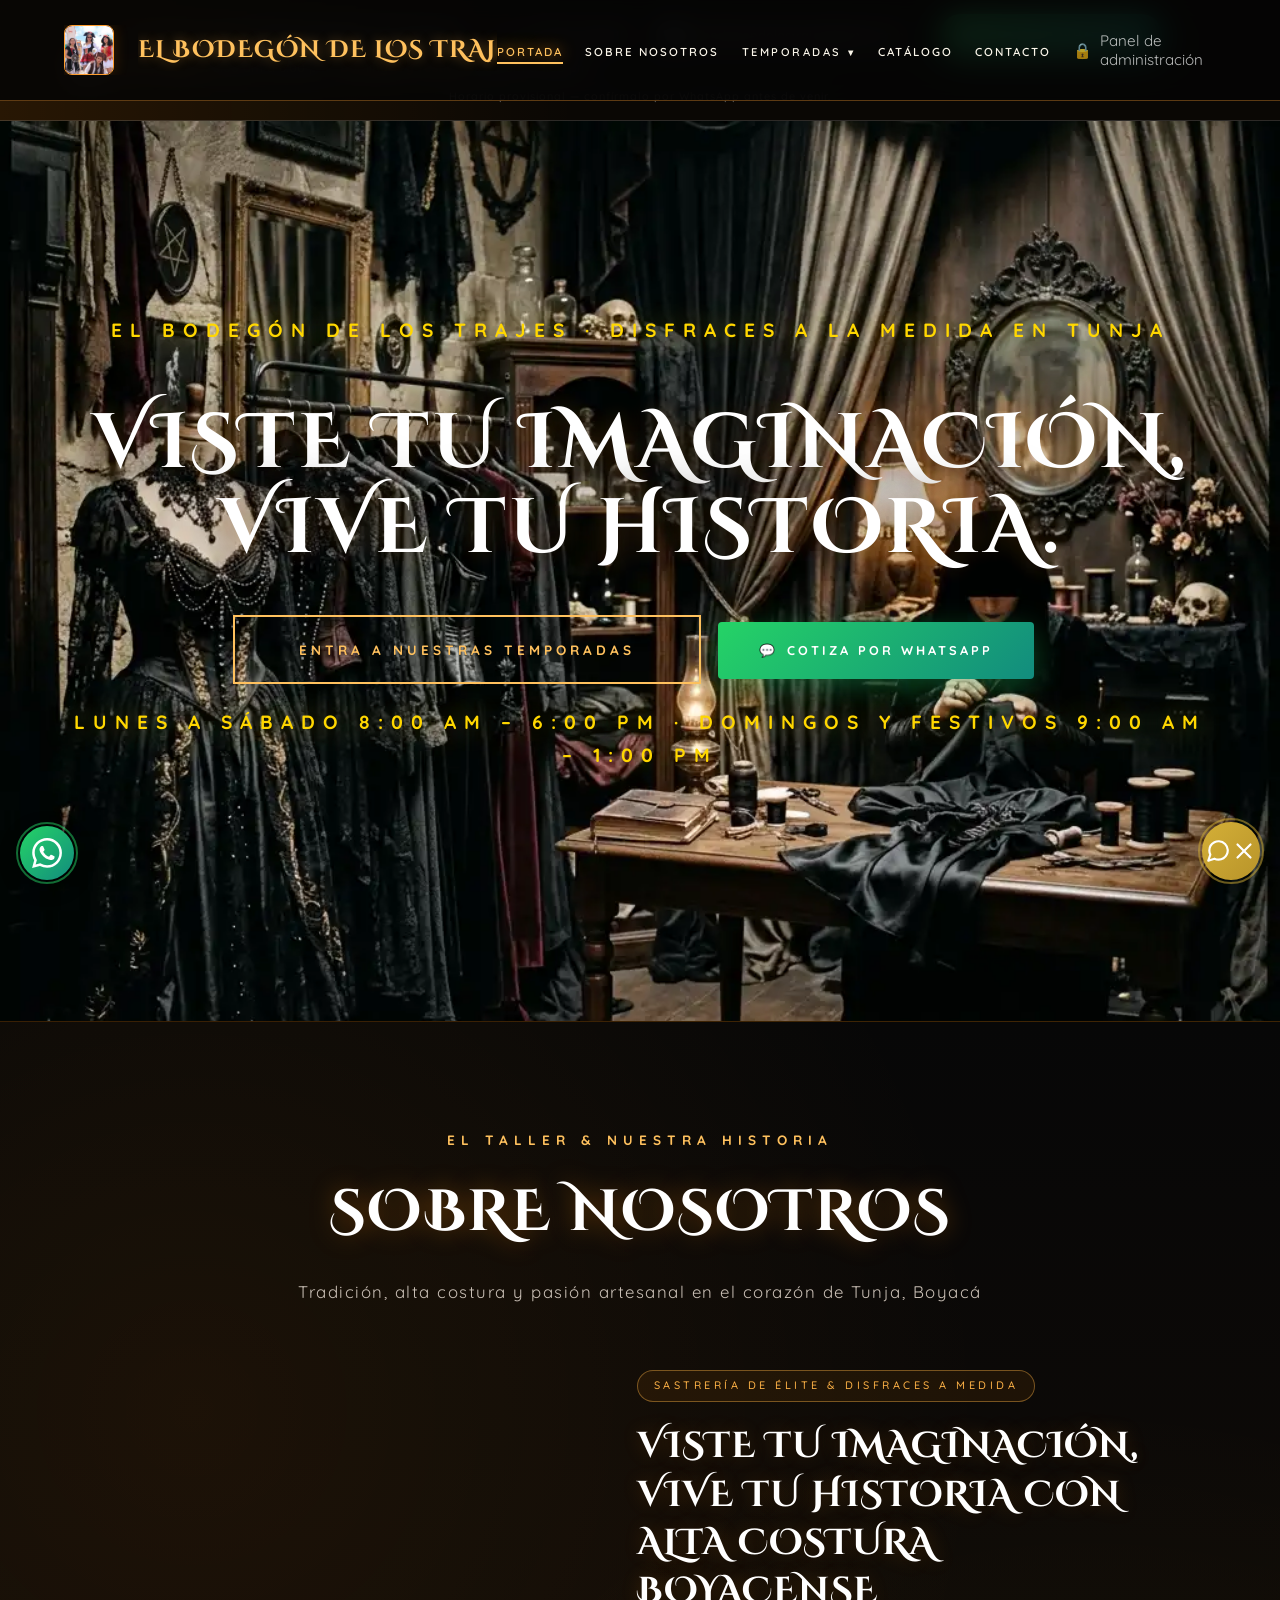
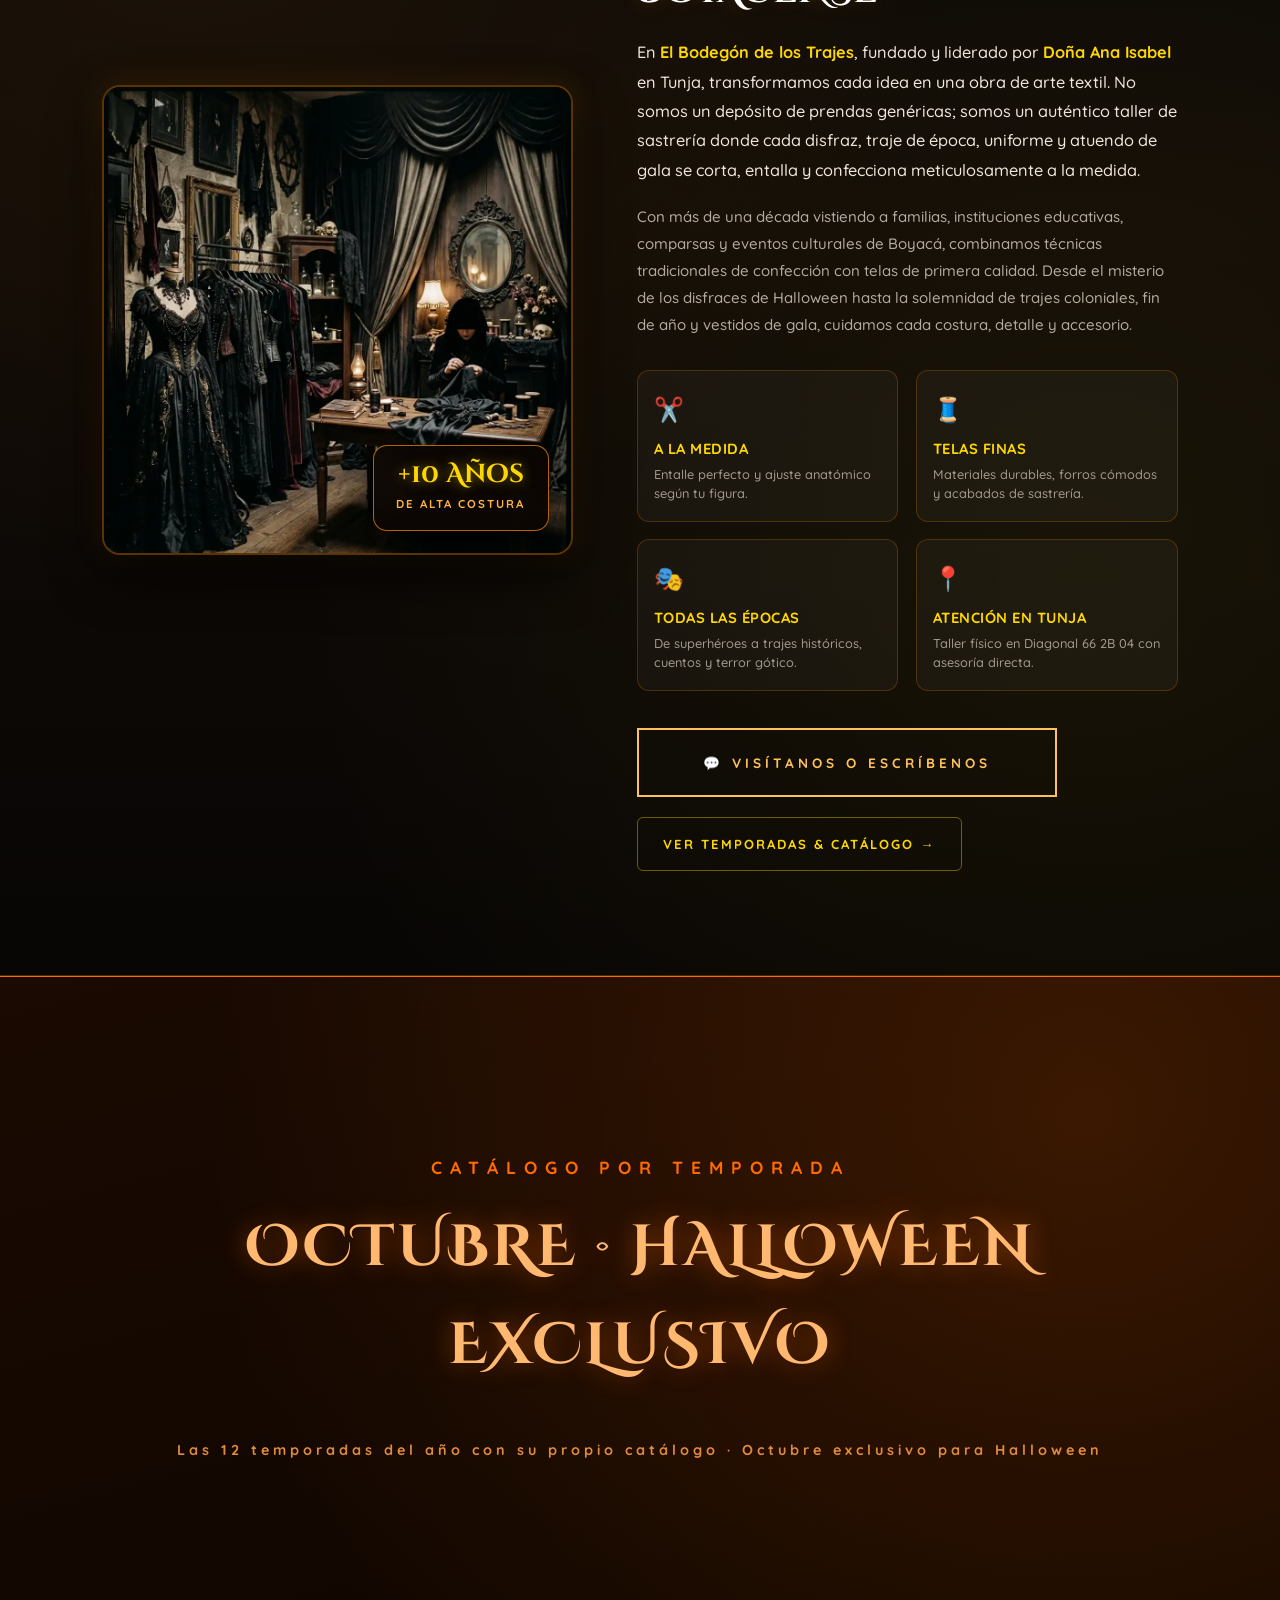
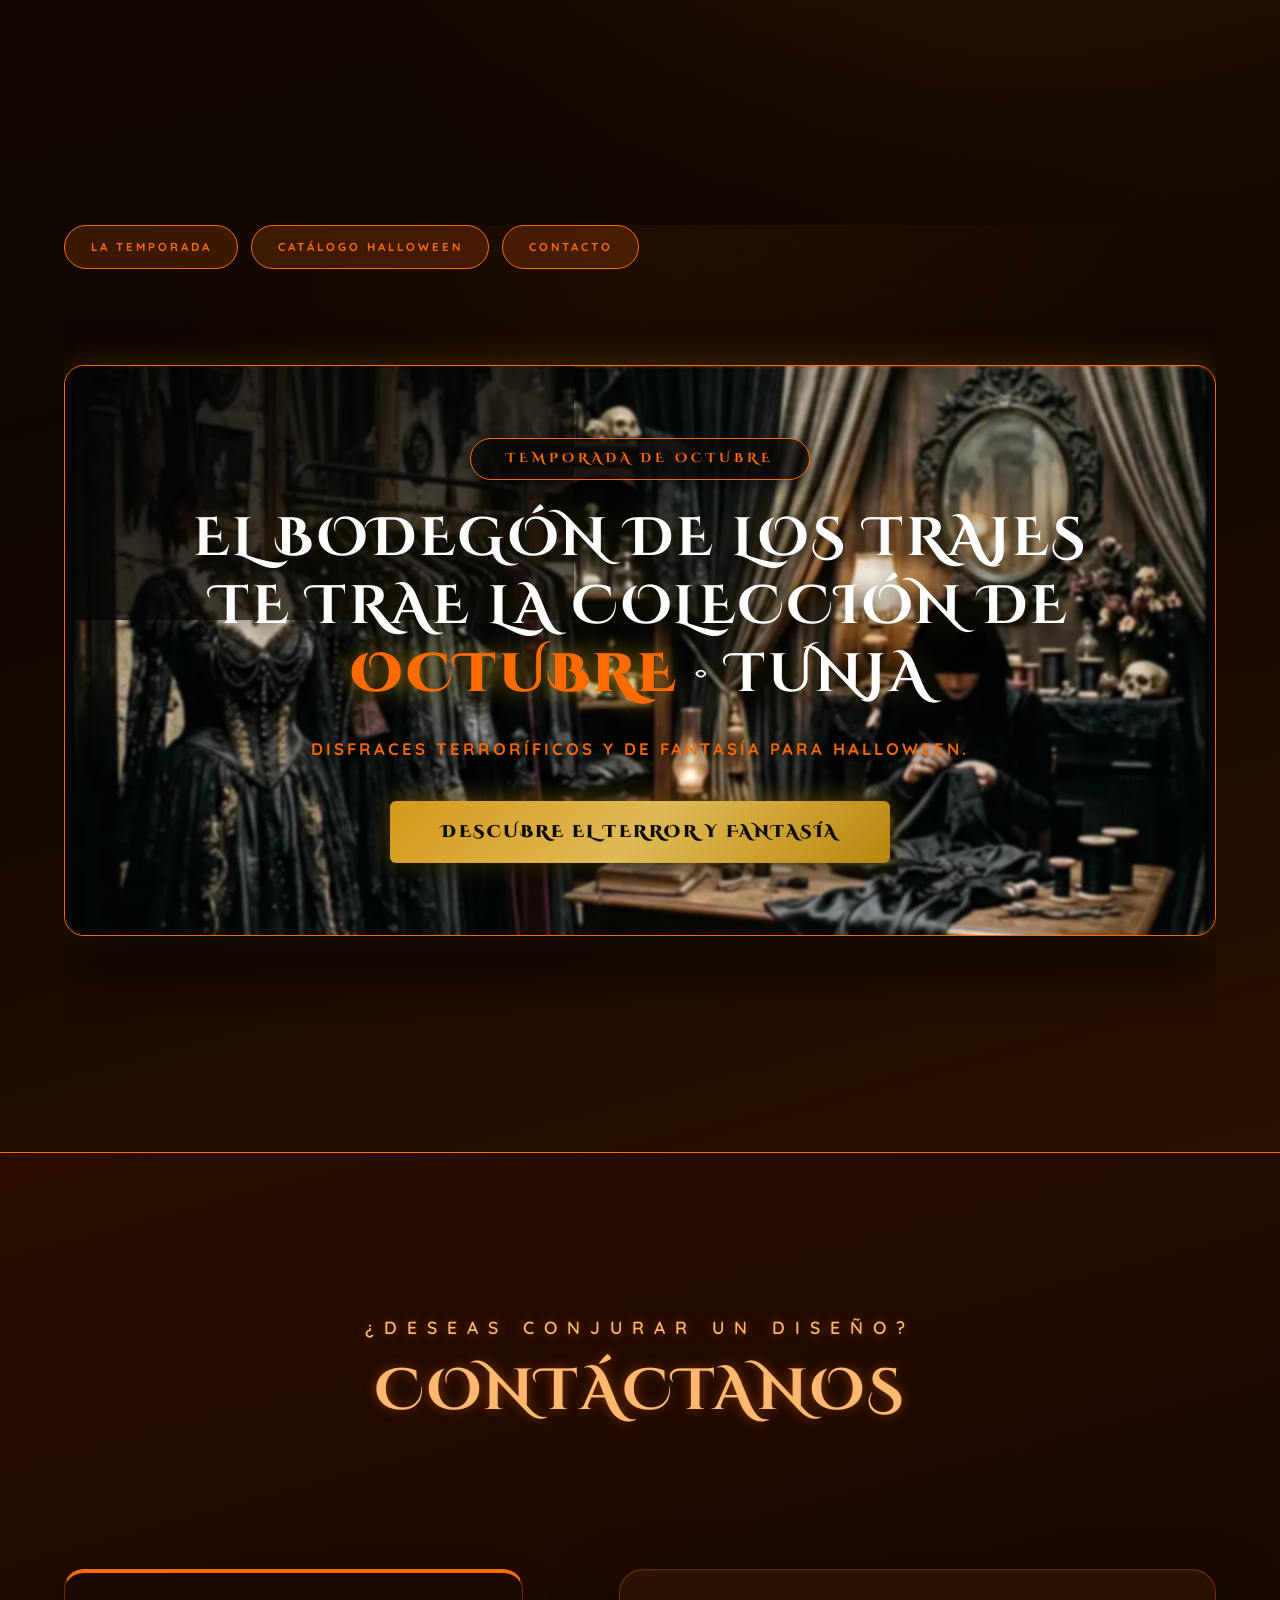
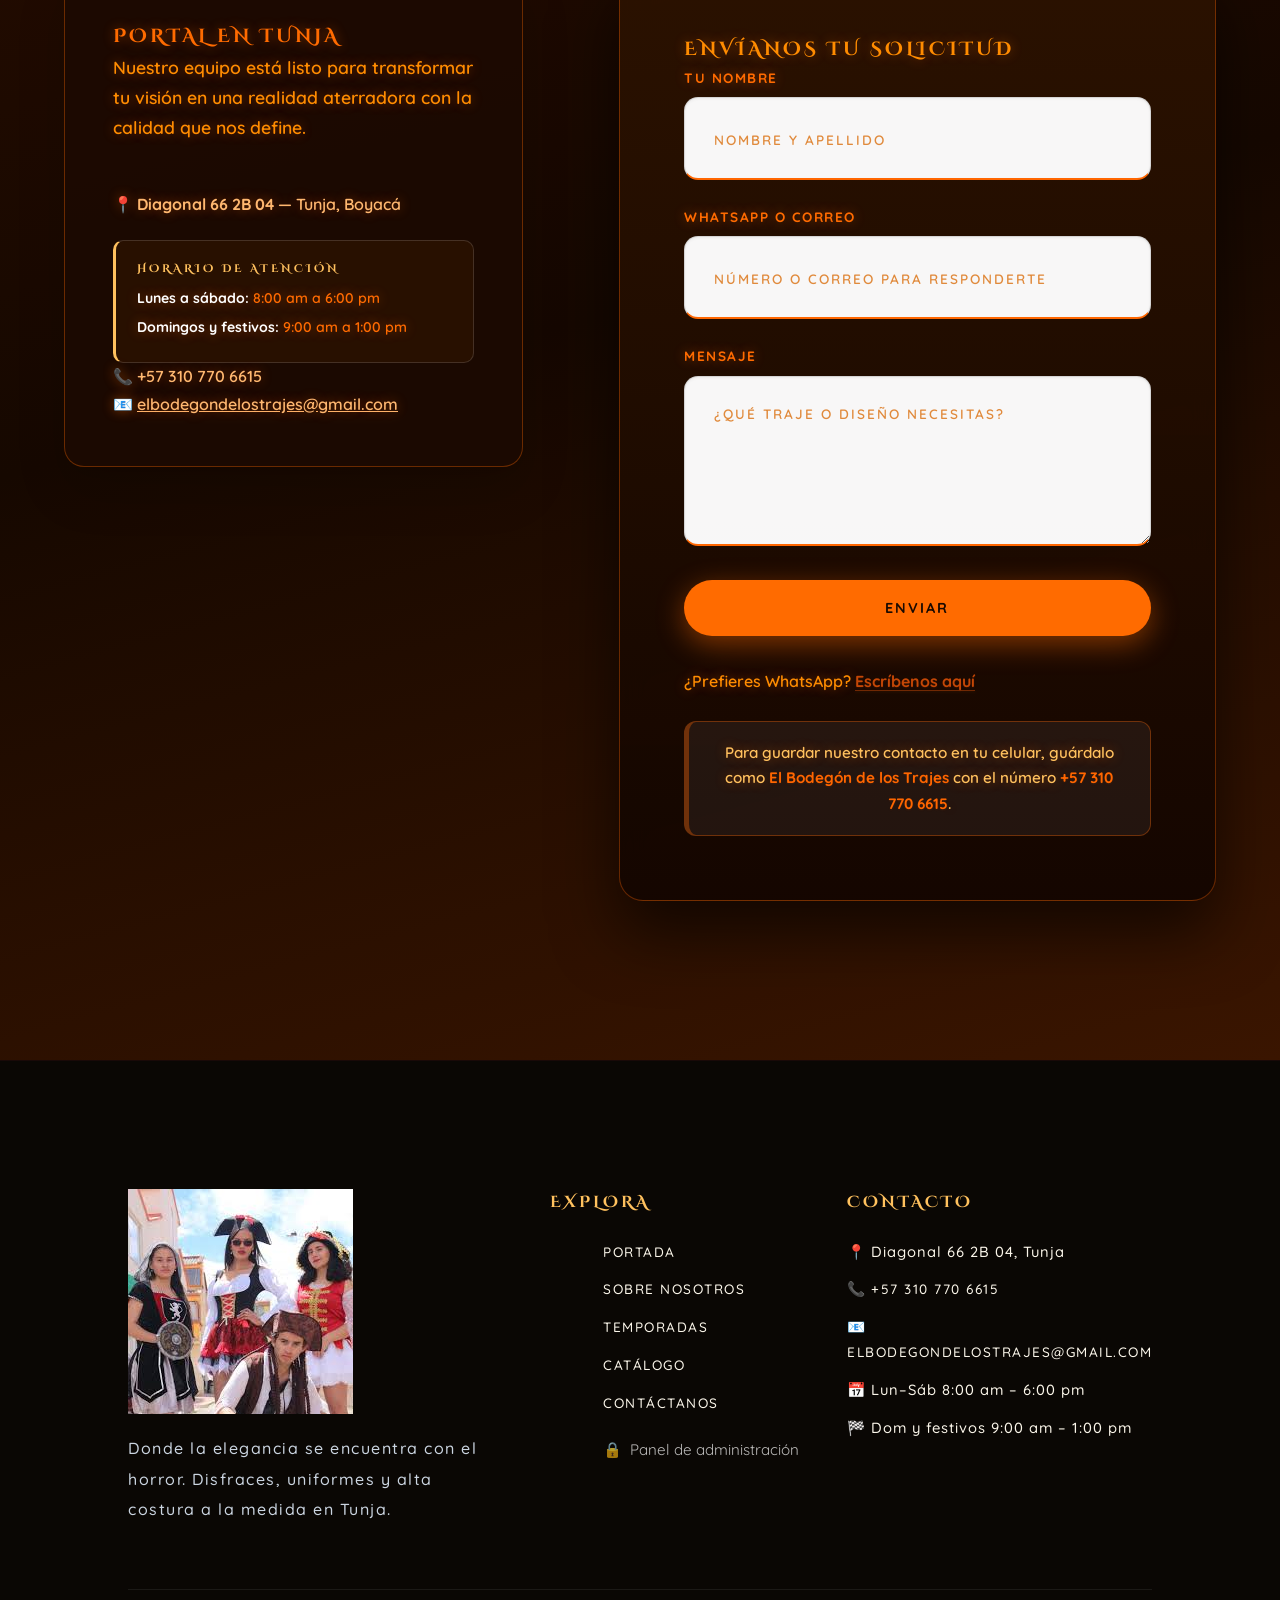
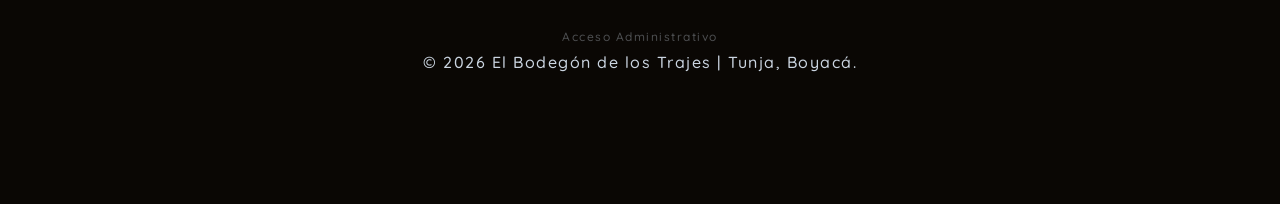
==== sitio/index.html @ 5e108f10 "fix(cache): agregar parametro de version v6 a todos los stylesheets para forzar cache-busting en Clo" ====
<!DOCTYPE html>
<html lang="es">

<head>
  <meta charset="UTF-8">
  <meta name="viewport" content="width=device-width, initial-scale=1.0, viewport-fit=cover">
  <title>El Bodegón de los Trajes | Disfraces a la medida en Tunja</title>
  <meta name="description"
    content="El Bodegón de los Trajes: alta costura en disfraces de Halloween, uniformes, batas, trajes de gala y vestidos a la medida en Tunja, Boyacá. Colección exclusiva de terror y elegancia.">
  <meta name="keywords"
    content="disfraces tunja, halloween tunja, boutique terror, el bodegon de los trajes, disfraces infantiles, disfraces adultos, uniformes escolares, batas de laboratorio">
  <meta name="author" content="El Bodegón de los Trajes">
  <meta name="theme-color" content="#050505">
  <meta name="apple-mobile-web-app-capable" content="yes">
  <meta name="apple-mobile-web-app-status-bar-style" content="black-translucent">
  <meta name="apple-mobile-web-app-title" content="El Bodegón">
  <meta name="format-detection" content="telephone=no">
  <meta property="og:type" content="website">
  <meta property="og:title" content="El Bodegón de los Trajes | Disfraces a la medida en Tunja">
  <meta property="og:description"
    content="Alta costura en disfraces de Halloween, uniformes y trajes de gala a la medida en Tunja, Boyacá.">
  <meta property="og:image" content="assets/img/logo.jpg">
  <meta property="og:locale" content="es_CO">
  <link rel="preconnect" href="https://fonts.googleapis.com">
  <link rel="preconnect" href="https://fonts.gstatic.com" crossorigin>
  <link
    href="https://fonts.googleapis.com/css2?family=Cinzel+Decorative:wght@400;700&family=Quicksand:wght@300;400;500;600;700;800&display=swap"
    rel="stylesheet">
  <link rel="stylesheet" href="css/base.css?v=20261009_v6">
  <link rel="stylesheet" href="css/navbar.css?v=20261009_v6">
  <link rel="stylesheet" href="css/hero.css?v=20261009_v6">
  <link rel="stylesheet" href="css/layout.css?v=20261009_v6">
  <link rel="stylesheet" href="css/contact.css?v=20261009_v6">
  <link rel="stylesheet" href="css/assistant.css?v=20261009_v6">
  <link rel="stylesheet" href="css/seasons.css?v=20261009_v6">
  <link rel="stylesheet" href="css/nosotros.css?v=20261009_v6">
  <link rel="stylesheet" href="css/admin.css?v=20261009_v6">
  <link rel="stylesheet" href="css/admin-guide.css?v=20261009_v6">
  <link rel="stylesheet" href="css/responsive.css?v=20261009_v6">
  <!-- El color de cada mes vive aqui; se carga al final para que mande -->
  <link rel="stylesheet" href="css/season-colors.css?v=20261009_v6">
  <link rel="stylesheet" href="css/in-page-admin.css?v=20261009_v6">
  <link rel="icon" href="assets/img/logo.jpg">
</head>

<body>
  <header id="main-header">
    <div class="logo-container">
      <img src="assets/img/logo.jpg" alt="Logo Boutique Horror" loading="eager" fetchpriority="high" decoding="async">
      <h1>El Bodegón de los Trajes</h1>
    </div>
    <nav id="main-nav" aria-label="Menú principal">
      <button class="menu-toggle" id="menu-toggle" aria-label="Abrir menú" aria-controls="nav-menu"
        aria-expanded="false">
        <span></span>
        <span></span>
        <span></span>
      </button>
      <ul class="nav-menu" id="nav-menu">
        <li><a href="#inicio">Portada</a></li>
        <li><a href="#nosotros">Sobre Nosotros</a></li>
        <li class="has-dropdown">
          <button type="button" class="dropdown-toggle" aria-expanded="false">
            Temporadas <span class="caret">&#9662;</span>
          </button>
          <ul class="dropdown dropdown-grid">
            <li><a href="#temporadas" data-tab="enero">Enero · Reyes &amp; Retorno</a></li>
            <li><a href="#temporadas" data-tab="febrero">Febrero · Carnaval &amp; Glamour</a></li>
            <li><a href="#temporadas" data-tab="marzo">Marzo · Efecto Ejecutivo</a></li>
            <li><a href="#temporadas" data-tab="abril">Abril · Feria &amp; Renovación</a></li>
            <li><a href="#temporadas" data-tab="mayo">Mayo · Día de las Madres</a></li>
            <li><a href="#temporadas" data-tab="junio">Junio · Bodas &amp; Quinceañeras</a></li>
            <li><a href="#temporadas" data-tab="julio">Julio · Fiestas Patrias</a></li>
            <li><a href="#temporadas" data-tab="agosto">Agosto · Celebraciones de Gala</a></li>
            <li><a href="#temporadas" data-tab="septiembre">Septiembre · Amor &amp; Amistad</a></li>
            <li><a href="#temporadas" data-tab="octubre">Octubre · Halloween Exclusivo</a></li>
            <li><a href="#temporadas" data-tab="noviembre">Noviembre · Grados &amp; Clausuras</a></li>
            <li><a href="#temporadas" data-tab="diciembre">Diciembre · Navidad &amp; Fin de Año</a></li>
          </ul>
        </li>
        <li><a href="#catalogo">Catálogo</a></li>
        <li><a href="#contacto">Contacto</a></li>
        <li class="admin-menu-item">
          <button type="button" class="admin-menu-btn" id="admin-menu-btn">
            <span aria-hidden="true">&#128274;</span> Panel de administración
          </button>
        </li>
      </ul>
      <button class="nav-close" id="nav-close" type="button" aria-label="Cerrar menú">&times;</button>
    </nav>
    <div class="nav-overlay" id="nav-overlay" aria-hidden="true"></div>
  </header>

  <!-- DATOS RÁPIDOS: dirección, horario y WhatsApp siempre a la vista -->
  <div class="datos-rapidos">
    <div class="datos-rapidos-inner">
      <div class="dato-detail">
        <span class="dato-icon" aria-hidden="true">&#128205;</span>
        <p data-field="quick.address"><strong>Portal en Tunja:</strong> Diagonal 66 2B 04, Tunja, Boyacá</p>
      </div>
      <div class="dato-detail">
        <span class="dato-icon" aria-hidden="true">&#128222;</span>
        <p><a href="tel:+573107706615" data-field="quick.phone">+57 310 770 6615</a></p>
      </div>
      <div class="dato-detail">
        <span class="dato-icon" aria-hidden="true">&#128231;</span>
        <p><a href="mailto:elbodegondelostrajes@gmail.com" data-field="quick.email">elbodegondelostrajes@gmail.com</a>
        </p>
      </div>
      <a class="datos-wa"
        href="https://wa.me/573107706615?text=Hola%2C%20quiero%20cotizar%20un%20disfraz%20en%20El%20Bodeg%C3%B3n%20de%20los%20Trajes."
        target="_blank" rel="noopener" data-field="quick.wa">
        <span aria-hidden="true">&#128172;</span> Cita por WhatsApp
      </a>
    </div>
    <div class="dato-detail dato-horario">
      <span class="dato-icon" aria-hidden="true">&#128197;</span>
      <p data-field="quick.schedule"><strong>Lunes a sábado:</strong> 8:00 am a 6:00 pm &middot; <strong>Domingos y
          festivos:</strong> 9:00 am a 1:00 pm</p>
    </div>
    <p class="datos-horario-nota" data-field="quick.schedule_note">Horario provisional — confírmalo por WhatsApp antes
      de venir.</p>
  </div>

  <section id="inicio" class="hero-horror">
    <div class="hero-box">
      <p data-field="hero.tagline">El Bodegón de los Trajes · Disfraces a la medida en Tunja</p>
      <h2 data-field="hero.title">Viste tu imaginación, vive tu historia.</h2>
      <a href="#temporadas" class="btn-haunted" data-field="hero.cta">Entra a nuestras temporadas</a>
      <a href="https://wa.me/573107706615?text=Hola%2C%20quiero%20cotizar%20un%20disfraz%20en%20El%20Bodeg%C3%B3n%20de%20los%20Trajes."
        class="btn-wa-hero" target="_blank" rel="noopener" data-field="hero.cta_wa">
        <span aria-hidden="true">&#128172;</span> Cotiza por WhatsApp
      </a>
      <p class="hero-horario" data-field="hero.schedule">Lunes a sábado 8:00 am – 6:00 pm &middot; Domingos y festivos
        9:00 am – 1:00 pm</p>

    </div>
  </section>

  <!-- SECCIÓN SOBRE NOSOTROS (DEDICADA Y ELEGANTE) -->
  <section id="nosotros" class="nosotros-section">
    <div class="section-head">
      <span>El Taller &amp; Nuestra Historia</span>
      <h2>Sobre Nosotros</h2>
      <p class="nosotros-subtitle">Tradición, alta costura y pasión artesanal en el corazón de Tunja, Boyacá</p>
    </div>

    <div class="nosotros-container">
      <div class="nosotros-grid">
        <div class="nosotros-media">
          <div class="nosotros-img-frame">
            <img loading="lazy" src="assets/img/horror_bg.webp" alt="Taller El Bodegón de los Trajes Tunja">
            <div class="nosotros-badge-experience">
              <strong>+10 Años</strong>
              <span>de Alta Costura</span>
            </div>
          </div>
        </div>
        <div class="nosotros-content">
          <span class="nosotros-tag">Sastrería de Élite &amp; Disfraces a Medida</span>
          <h3 class="nosotros-title">Viste tu imaginación, vive tu historia con alta costura boyacense</h3>
          <p class="nosotros-lead">
            En <strong>El Bodegón de los Trajes</strong>, fundado y liderado por <strong>Doña Ana Isabel</strong> en
            Tunja, transformamos cada idea en una obra de arte textil. No somos un depósito de prendas genéricas; somos
            un auténtico taller de sastrería donde cada disfraz, traje de época, uniforme y atuendo de gala se corta,
            entalla y confecciona meticulosamente a la medida.
          </p>
          <p class="nosotros-body">
            Con más de una década vistiendo a familias, instituciones educativas, comparsas y eventos culturales de
            Boyacá, combinamos técnicas tradicionales de confección con telas de primera calidad. Desde el misterio de
            los disfraces de Halloween hasta la solemnidad de trajes coloniales, fin de año y vestidos de gala, cuidamos
            cada costura, detalle y accesorio.
          </p>

          <div class="nosotros-pillars">
            <div class="pillar-card">
              <span class="pillar-icon" aria-hidden="true">✂️</span>
              <h4>A la Medida</h4>
              <p>Entalle perfecto y ajuste anatómico según tu figura.</p>
            </div>
            <div class="pillar-card">
              <span class="pillar-icon" aria-hidden="true">🧵</span>
              <h4>Telas Finas</h4>
              <p>Materiales durables, forros cómodos y acabados de sastrería.</p>
            </div>
            <div class="pillar-card">
              <span class="pillar-icon" aria-hidden="true">🎭</span>
              <h4>Todas las Épocas</h4>
              <p>De superhéroes a trajes históricos, cuentos y terror gótico.</p>
            </div>
            <div class="pillar-card">
              <span class="pillar-icon" aria-hidden="true">📍</span>
              <h4>Atención en Tunja</h4>
              <p>Taller físico en Diagonal 66 2B 04 con asesoría directa.</p>
            </div>
          </div>

          <div class="nosotros-cta-row">
            <a href="https://wa.me/573107706615?text=Hola%2C%20quiero%20conocer%20m%C3%A1s%20sobre%20El%20Bodeg%C3%B3n%20de%20los%20Trajes%20y%20agendar%20una%20cita."
              target="_blank" rel="noopener" class="btn-haunted">
              <span aria-hidden="true">&#128172;</span> Visítanos o Escríbenos
            </a>
            <a href="#temporadas" class="nosotros-btn-secondary">
              Ver Temporadas &amp; Catálogo &rarr;
            </a>
          </div>
        </div>
      </div>
    </div>
  </section>

  <!-- TEMPORADAS SECTION -->
  <div id="catalogo" class="season-catalog-anchor"></div>
  <section id="temporadas" class="season-root" data-season="enero">
    <div class="section-head">
      <span data-field="season.header_tag">Catálogo por Temporada</span>
      <h2 data-field="season.header_title">Operación Retorno</h2>
      <p class="season-range" data-field="season.header_desc">Las 12 temporadas del año con su propio catálogo · Octubre
        exclusivo para Halloween</p>
    </div>

    <div class="season-marquee" aria-label="Las 12 temporadas del año">
      <div class="season-marquee-track">
        <div class="season-tabs" role="tablist" aria-label="Temporadas">
          <button class="season-tab is-active" data-month="enero" role="tab" aria-selected="true">
            Enero<span class="tab-label">Operación Retorno</span>
          </button>
          <button class="season-tab" data-month="febrero" role="tab" aria-selected="false">
            Febrero<span class="tab-label">Carnaval &amp; Glamour</span>
          </button>
          <button class="season-tab" data-month="marzo" role="tab" aria-selected="false">
            Marzo<span class="tab-label">Efecto Ejecutivo</span>
          </button>
          <button class="season-tab" data-month="abril" role="tab" aria-selected="false">
            Abril<span class="tab-label">Feria &amp; Renovación</span>
          </button>
          <button class="season-tab" data-month="mayo" role="tab" aria-selected="false">
            Mayo<span class="tab-label">Día de las Madres</span>
          </button>
          <button class="season-tab" data-month="junio" role="tab" aria-selected="false">
            Junio<span class="tab-label">Bodas &amp; Quinceañeras</span>
          </button>
          <button class="season-tab" data-month="julio" role="tab" aria-selected="false">
            Julio<span class="tab-label">Fiestas Patrias</span>
          </button>
          <button class="season-tab" data-month="agosto" role="tab" aria-selected="false">
            Agosto<span class="tab-label">Celebraciones de Gala</span>
          </button>
          <button class="season-tab" data-month="septiembre" role="tab" aria-selected="false">
            Septiembre<span class="tab-label">Amor &amp; Amistad</span>
          </button>
          <button class="season-tab season-tab-exclusive" data-month="octubre" role="tab" aria-selected="false">
            Octubre<span class="tab-label">Halloween · Exclusivo</span>
          </button>
          <button class="season-tab" data-month="noviembre" role="tab" aria-selected="false">
            Noviembre<span class="tab-label">Otoño &amp; Elegancia</span>
          </button>
          <button class="season-tab" data-month="diciembre" role="tab" aria-selected="false">
            Diciembre<span class="tab-label">Navidad &amp; Fin de Año</span>
          </button>
        </div>
        <div class="season-tabs" aria-hidden="true">
          <button class="season-tab season-tab-clone" data-month="enero" tabindex="-1">
            Enero<span class="tab-label">Operación Retorno</span>
          </button>
          <button class="season-tab season-tab-clone" data-month="febrero" tabindex="-1">
            Febrero<span class="tab-label">Carnaval &amp; Glamour</span>
          </button>
          <button class="season-tab season-tab-clone" data-month="marzo" tabindex="-1">
            Marzo<span class="tab-label">Efecto Ejecutivo</span>
          </button>
          <button class="season-tab season-tab-clone" data-month="abril" tabindex="-1">
            Abril<span class="tab-label">Feria &amp; Renovación</span>
          </button>
          <button class="season-tab season-tab-clone" data-month="mayo" tabindex="-1">
            Mayo<span class="tab-label">Día de las Madres</span>
          </button>
          <button class="season-tab season-tab-clone" data-month="junio" tabindex="-1">
            Junio<span class="tab-label">Bodas &amp; Quinceañeras</span>
          </button>
          <button class="season-tab season-tab-clone" data-month="julio" tabindex="-1">
            Julio<span class="tab-label">Fiestas Patrias</span>
          </button>
          <button class="season-tab season-tab-clone" data-month="agosto" tabindex="-1">
            Agosto<span class="tab-label">Celebraciones de Gala</span>
          </button>
          <button class="season-tab season-tab-clone" data-month="septiembre" tabindex="-1">
            Septiembre<span class="tab-label">Amor &amp; Amistad</span>
          </button>
          <button class="season-tab season-tab-exclusive season-tab-clone" data-month="octubre" tabindex="-1">
            Octubre<span class="tab-label">Halloween · Exclusivo</span>
          </button>
          <button class="season-tab season-tab-clone" data-month="noviembre" tabindex="-1">
            Noviembre<span class="tab-label">Otoño &amp; Elegancia</span>
          </button>
          <button class="season-tab season-tab-clone" data-month="diciembre" tabindex="-1">
            Diciembre<span class="tab-label">Navidad &amp; Fin de Año</span>
          </button>
        </div>
      </div>
      <button type="button" class="season-marquee-arrow season-marquee-prev" data-dir="prev"
        aria-label="Temporada anterior">&#10094;</button>
      <button type="button" class="season-marquee-arrow season-marquee-next" data-dir="next"
        aria-label="Temporada siguiente">&#10095;</button>
    </div>

    <div class="season-panels">
      <!-- ENERO -->
      <article class="season-panel season-panel-stack is-active" data-panel="enero" data-cat-panel="enero"
        role="tabpanel">
        <nav class="season-quick-nav month-nav" aria-label="Navegación de enero">
          <a href="#enero-temporada">La temporada</a>
          <a href="#enero-catalogo">Catálogo</a>
          <a href="#enero-contacto">Contáctanos</a>
        </nav>

        <div class="season-hero-banner" data-hero-season="enero"
          style="background-image: url('assets/img/reyes_magos.webp');">
          <div class="season-hero-overlay"></div>
          <div class="season-hero-content">
            <span class="season-hero-badge" data-field="enero.hero_badge">TEMPORADA DE ENERO</span>
            <h3 class="season-hero-title">
              EL BODEGÓN DE LOS TRAJES<br>
              TE TRAE LA COLECCIÓN DE<br>
              <span class="season-hero-month" data-field="enero.hero_month">ENERO</span> · TUNJA
            </h3>
            <p class="season-hero-subtitle" data-field="enero.hero_subtitle">REYES MAGOS, UNIFORMES Y BATAS PARA
              ARRANCAR EL AÑO CON ESTILO.</p>
            <button type="button" class="btn-season-magic" data-enter="enero" aria-expanded="false">
              <span class="magic-sparkle">✨</span> DESCUBRE LA MAGIA DE REYES
            </button>
          </div>
        </div>

        <div class="season-sub-sections">
          <section class="season-catalog" id="enero-temporada">
            <span class="season-catalog-tag">Nuestra temporada de Enero</span>
            <h4>Enero en el Bodegón</h4>
            <p class="season-subtitle">Enero abre el año con la majestuosidad del Día de Reyes y el regreso al colegio.
              Cada túnica, manto, uniforme y bata se elabora a la medida con las mejores telas en nuestro taller de
              Tunja.</p>
          </section>

          <section class="season-catalog" id="enero-catalogo">
            <span class="season-catalog-tag">Catálogo del Mes</span>
            <h4>Catálogo de Enero</h4>
            <p class="season-subtitle">Confección a la medida en nuestro taller de la Diagonal 66 2B 04 de Tunja. Elige
              lo que te gustó y te cotizamos sin compromiso por WhatsApp.</p>
            <div class="grid-haunted">
              <div class="card-ghost" data-card-id="card-enero-reyes-magos">
                <div class="img-ghost"><img loading="lazy" src="assets/img/reyes_magos.webp" alt="Traje de Reyes Magos">
                </div>
                <div class="card-body-haunted">
                  <h3>Reyes Magos</h3>
                  <p>Los Reyes Magos llegan el 6 de enero. Confeccionamos sus trajes con túnica, manto y corona de
                    acuerdo a la foto o modelo que nos compartas.</p>
                </div>
              </div>
              <div class="card-ghost" data-card-id="card-enero-uniformes">
                <div class="img-ghost"><img loading="lazy" src="assets/img/uniforme_colegio.webp"
                    alt="Uniformes Escolares"></div>
                <div class="card-body-haunted">
                  <h3>Uniformes Escolares</h3>
                  <p>Confección completa de uniformes de colegio para niña y niño, con el entalle y los escudos bordados
                    de cada institución de Tunja y Boyacá.</p>
                </div>
              </div>
              <div class="card-ghost" data-card-id="card-enero-batas">
                <div class="img-ghost"><img loading="lazy" src="assets/img/bata_laboratorio.webp"
                    alt="Batas de Laboratorio"></div>
                <div class="card-body-haunted">
                  <h3>Batas</h3>
                  <p>Batas de laboratorio para colegio y universidad, confeccionadas a la medida con telas lavables y
                    durables.</p>
                </div>
              </div>
            </div>
          </section>

          <section class="season-catalog" id="enero-contacto">
            <span class="season-catalog-tag">Contáctanos</span>
            <h4>Cotiza tu Enero</h4>
            <p class="season-subtitle">📍 Diagonal 66 2B 04, Tunja, Boyacá</p>
            <p class="season-subtitle">📞 +57 310 770 6615</p>
            <p class="season-subtitle">📅 Lunes a sábado: 8:00 am a 6:00 pm</p>
            <p class="season-subtitle">🏁 Domingos y festivos: 9:00 am a 1:00 pm</p>
            <a class="season-cta"
              href="https://wa.me/573107706615?text=Hola%2C%20quiero%20cotizar%20para%20enero.">Cotizar por WhatsApp</a>
          </section>
        </div>
      </article> <!-- FEBRERO -->
      <article class="season-panel season-panel-stack" data-panel="febrero" data-cat-panel="febrero" role="tabpanel">
        <nav class="season-quick-nav month-nav" aria-label="Navegación de febrero">
          <a href="#febrero-temporada">La temporada</a>
          <a href="#febrero-catalogo">Catálogo</a>
          <a href="#febrero-contacto">Contáctanos</a>
        </nav>

        <div class="season-hero-banner" data-hero-season="febrero"
          style="background-image: url('assets/img/remote/rFqZS1qb3JvcG8tcGFyZWphLmpwZw.webp');">
          <div class="season-hero-overlay"></div>
          <div class="season-hero-content">
            <span class="season-hero-badge" data-field="febrero.hero_badge">TEMPORADA DE FEBRERO</span>
            <h3 class="season-hero-title">
              EL BODEGÓN DE LOS TRAJES<br>
              TE TRAE LA COLECCIÓN DE<br>
              <span class="season-hero-month" data-field="febrero.hero_month">FEBRERO</span> · TUNJA
            </h3>
            <p class="season-hero-subtitle" data-field="febrero.hero_subtitle">CARNAVAL DE NEGROS Y BLANCOS, SAN
              VALENTÍN Y BODAS A LA MEDIDA.</p>
            <button type="button" class="btn-season-magic" data-enter="febrero" aria-expanded="false">
              <span class="magic-sparkle">✨</span> DESCUBRE EL CARNAVAL Y GLAMOUR
            </button>
          </div>
        </div>

        <div class="season-sub-sections">
          <section class="season-catalog" id="febrero-temporada">
            <span class="season-catalog-tag">Nuestra temporada de Febrero</span>
            <h4>Febrero en el Bodegón</h4>
            <p class="season-subtitle">Febrero trae dos ocasiones al taller: por un lado el Carnaval de Negros y
              Blancos, que llena las calles de Tunja de plumas y pintura; por el otro, San Valentín y las bodas, donde
              cada prenda se pide a la medida y se prueba con tiempo.</p>
          </section>

          <section class="season-catalog" id="febrero-catalogo">
            <span class="season-catalog-tag">Catálogo del Mes</span>
            <h4>Catálogo de Febrero</h4>
            <p class="season-subtitle">Todo lo de Febrero se confecciona a la medida en nuestro taller de la Diagonal 66
              2B 04 de Tunja. Elige lo que te gustó y te cotizamos sin compromiso por WhatsApp.</p>
            <h5 class="catalog-group-title">Carnaval de Negros y Blancos</h5>
            <div class="grid-haunted">
              <div class="card-ghost" data-card-id="card-febrero-traje-de-comparsa-negro">
                <div class="img-ghost"><img loading="lazy" src="assets/img/carnaval_comparsa.jpg"
                    alt="Traje de comparsa «Negro»"></div>
                <div class="card-body-haunted">
                  <h3>Traje de comparsa «Negro»</h3>
                  <p>Mono entallado de dos piezas con chaqueta y sombrero, para los Negros del Carnaval de Tunja.</p>
                </div>
              </div>
              <div class="card-ghost" data-card-id="card-febrero-traje-de-comparsa-blanco">
                <div class="img-ghost"><img loading="lazy" src="assets/img/carnaval_comparsa.jpg"
                    alt="Traje de comparsa «Blanco»"></div>
                <div class="card-body-haunted">
                  <h3>Traje de comparsa «Blanco»</h3>
                  <p>Conjunto claro con volantes, encaje y el detalle que pidas, para los Blancos.</p>
                </div>
              </div>
              <div class="card-ghost" data-card-id="card-febrero-disfraces-de-carnaval">
                <div class="img-ghost"><img loading="lazy" src="assets/img/carnaval_comparsa.jpg"
                    alt="Disfraces de Carnaval"></div>
                <div class="card-body-haunted">
                  <h3>Disfraces de Carnaval</h3>
                  <p>Figuras de comparsa y disfraces sueltos para quien va sin traje completo.</p>
                </div>
              </div>
              <div class="card-ghost" data-card-id="card-febrero-plumas-y-maquillaje">
                <div class="img-ghost"><img loading="lazy" src="assets/img/carnaval_comparsa.jpg"
                    alt="Plumas y Maquillaje"></div>
                <div class="card-body-haunted">
                  <h3>Plumas y Maquillaje</h3>
                  <p>Plumería, pintura facial y accesorios para terminar el atuendo el día del carnaval.</p>
                </div>
              </div>
            </div>
            <h5 class="catalog-group-title">San Valentín y Bodas</h5>
            <div class="grid-haunted">
              <div class="card-ghost" data-card-id="card-febrero-vestido-de-san-valentin">
                <div class="img-ghost"><img loading="lazy" src="assets/img/san_valentin_novia.jpg"
                    alt="Vestido de San Valentín"></div>
                <div class="card-body-haunted">
                  <h3>Vestido de San Valentín</h3>
                  <p>Corto o largo, en satín rojo o rosa, con los colores de la fecha.</p>
                </div>
              </div>
              <div class="card-ghost" data-card-id="card-febrero-conjunto-de-pareja">
                <div class="img-ghost"><img loading="lazy" src="assets/img/san_valentin_novia.jpg"
                    alt="Conjunto de Pareja"></div>
                <div class="card-body-haunted">
                  <h3>Conjunto de Pareja</h3>
                  <p>Los dos looks de San Valentín hechos con la misma tela y el mismo tono.</p>
                </div>
              </div>
              <div class="card-ghost" data-card-id="card-febrero-vestido-de-novia-civil">
                <div class="img-ghost"><img loading="lazy" src="assets/img/san_valentin_novia.jpg"
                    alt="Vestido de Novia Civil"></div>
                <div class="card-body-haunted">
                  <h3>Vestido de Novia Civil</h3>
                  <p>Modelo recto o de sirena, con el encaje y el bordado que quieras.</p>
                </div>
              </div>
              <div class="card-ghost" data-card-id="card-febrero-madrina-y-padrino">
                <div class="img-ghost"><img loading="lazy" src="assets/img/carnaval_comparsa.jpg"
                    alt="Madrina y Padrino"></div>
                <div class="card-body-haunted">
                  <h3>Madrina y Padrino</h3>
                  <p>Los trajes formales de quienes acompañan a los novios en la ceremonia.</p>
                </div>
              </div>
            </div>
          </section>

          <section class="season-catalog" id="febrero-contacto">
            <span class="season-catalog-tag">Contáctanos</span>
            <h4>Cotiza tu Febrero</h4>
            <p class="season-subtitle">📍 Diagonal 66 2B 04, Tunja, Boyacá</p>
            <p class="season-subtitle">📞 +57 310 770 6615</p>
            <p class="season-subtitle">📅 Lunes a sábado: 8:00 am a 6:00 pm</p>
            <p class="season-subtitle">🏁 Domingos y festivos: 9:00 am a 1:00 pm</p>
            <a class="season-cta"
              href="https://wa.me/573107706615?text=Hola%2C%20quiero%20cotizar%20para%20febrero.">Cotizar por
              WhatsApp</a>
          </section>
        </div>
      </article> <!-- MARZO -->
      <article class="season-panel season-panel-stack" data-panel="marzo" data-cat-panel="marzo" role="tabpanel">
        <nav class="season-quick-nav month-nav" aria-label="Navegación de marzo">
          <a href="#marzo-temporada">La temporada</a>
          <a href="#marzo-catalogo">Catálogo</a>
          <a href="#marzo-contacto">Contáctanos</a>
        </nav>

        <div class="season-hero-banner" data-hero-season="marzo"
          style="background-image: url('assets/img/remote/rA2NDEuanBnP3Y9MTc1MTQ0OTk2MA.webp');">
          <div class="season-hero-overlay"></div>
          <div class="season-hero-content">
            <span class="season-hero-badge" data-field="marzo.hero_badge">TEMPORADA DE MARZO</span>
            <h3 class="season-hero-title">
              EL BODEGÓN DE LOS TRAJES<br>
              TE TRAE LA COLECCIÓN DE<br>
              <span class="season-hero-month" data-field="marzo.hero_month">MARZO</span> · TUNJA
            </h3>
            <p class="season-hero-subtitle" data-field="marzo.hero_subtitle">CUARESMA, SEMANA SANTA Y EL DÍA DE LA
              MUJER.</p>
            <button type="button" class="btn-season-magic" data-enter="marzo" aria-expanded="false">
              <span class="magic-sparkle">✨</span> DESCUBRE EL EFECTO EJECUTIVO
            </button>
          </div>
        </div>

        <div class="season-sub-sections">
          <section class="season-catalog" id="marzo-temporada">
            <span class="season-catalog-tag">Nuestra temporada de Marzo</span>
            <h4>Marzo en el Bodegón</h4>
            <p class="season-subtitle">Marzo es un mes de dos ritmos: la Cuaresma y la Semana Santa llenan las
              procesiones de túnicas y sotanas, y el 8 de marzo el taller se llena de conjuntos formales. Los dos
              trabajos se hacen aquí, con las medidas de quien los va a usar.</p>
          </section>

          <section class="season-catalog" id="marzo-catalogo">
            <span class="season-catalog-tag">Catálogo del Mes</span>
            <h4>Catálogo de Marzo</h4>
            <p class="season-subtitle">Todo lo de Marzo se confecciona a la medida en nuestro taller de la Diagonal 66
              2B 04 de Tunja. Elige lo que te gustó y te cotizamos sin compromiso por WhatsApp.</p>
            <h5 class="catalog-group-title">Cuaresma y Semana Santa</h5>
            <div class="grid-haunted">
              <div class="card-ghost" data-card-id="card-marzo-traje-de-nazareno">
                <div class="img-ghost"><img loading="lazy" src="assets/img/nazareno_cuaresma.jpg"
                    alt="Traje de Nazareno"></div>
                <div class="card-body-haunted">
                  <h3>Traje de Nazareno</h3>
                  <p>Capucha, túnica y cíngulo con las medidas de quien lo va a usar.</p>
                </div>
              </div>
              <div class="card-ghost" data-card-id="card-marzo-sotana-de-semana-santa">
                <div class="img-ghost"><img loading="lazy" src="assets/img/nazareno_cuaresma.jpg"
                    alt="Sotana de Semana Santa"></div>
                <div class="card-body-haunted">
                  <h3>Sotana de Semana Santa</h3>
                  <p>Sotana larga con faja, para las procesiones de Tunja y los municipios vecinos.</p>
                </div>
              </div>
              <div class="card-ghost" data-card-id="card-marzo-tunica-de-jesus">
                <div class="img-ghost"><img loading="lazy" src="assets/img/nazareno_cuaresma.jpg" alt="Túnica de Jesús">
                </div>
                <div class="card-body-haunted">
                  <h3>Túnica de Jesús</h3>
                  <p>Túnica larga con capa, para el Domingo Santo.</p>
                </div>
              </div>
              <div class="card-ghost" data-card-id="card-marzo-capa-y-sandalias">
                <div class="img-ghost"><img loading="lazy" src="assets/img/nazareno_cuaresma.jpg"
                    alt="Capa y Sandalias"></div>
                <div class="card-body-haunted">
                  <h3>Capa y Sandalias</h3>
                  <p>Los complementos para cerrar el traje de nazareno.</p>
                </div>
              </div>
            </div>
            <h5 class="catalog-group-title">Ejecutivos y Día de la Mujer</h5>
            <div class="grid-haunted">
              <div class="card-ghost" data-card-id="card-marzo-conjunto-ejecutivo">
                <div class="img-ghost"><img loading="lazy" src="assets/img/blazer_ejecutivo.jpg"
                    alt="Conjunto Ejecutivo"></div>
                <div class="card-body-haunted">
                  <h3>Conjunto Ejecutivo</h3>
                  <p>Saco, camisa y pantalón con el corte que pide tu empresa o tu evento.</p>
                </div>
              </div>
              <div class="card-ghost" data-card-id="card-marzo-blazer-a-medida">
                <div class="img-ghost"><img loading="lazy" src="assets/img/blazer_ejecutivo.jpg" alt="Blazer a Medida">
                </div>
                <div class="card-body-haunted">
                  <h3>Blazer a Medida</h3>
                  <p>Cazadora con forro y ajuste al cuerpo, para usar todo el año.</p>
                </div>
              </div>
              <div class="card-ghost" data-card-id="card-marzo-vestido-formal">
                <div class="img-ghost"><img loading="lazy" src="assets/img/blazer_ejecutivo.jpg" alt="Vestido Formal">
                </div>
                <div class="card-body-haunted">
                  <h3>Vestido Formal</h3>
                  <p>Para el Día de la Mujer, cenas de negocio y eventos de trabajo.</p>
                </div>
              </div>
              <div class="card-ghost" data-card-id="card-marzo-accesorios-de-oficio">
                <div class="img-ghost"><img loading="lazy" src="assets/img/blazer_ejecutivo.jpg"
                    alt="Accesorios de Oficio"></div>
                <div class="card-body-haunted">
                  <h3>Accesorios de Oficio</h3>
                  <p>Cinturones, pañuelos y corbatas para cerrar el look.</p>
                </div>
              </div>
            </div>
          </section>

          <section class="season-catalog" id="marzo-contacto">
            <span class="season-catalog-tag">Contáctanos</span>
            <h4>Cotiza tu Marzo</h4>
            <p class="season-subtitle">📍 Diagonal 66 2B 04, Tunja, Boyacá</p>
            <p class="season-subtitle">📞 +57 310 770 6615</p>
            <p class="season-subtitle">📅 Lunes a sábado: 8:00 am a 6:00 pm</p>
            <p class="season-subtitle">🏁 Domingos y festivos: 9:00 am a 1:00 pm</p>
            <a class="season-cta"
              href="https://wa.me/573107706615?text=Hola%2C%20quiero%20cotizar%20para%20marzo.">Cotizar por WhatsApp</a>
          </section>
        </div>
      </article> <!-- ABRIL -->
      <article class="season-panel season-panel-stack" data-panel="abril" data-cat-panel="abril" role="tabpanel">
        <nav class="season-quick-nav month-nav" aria-label="Navegación de abril">
          <a href="#abril-temporada">La temporada</a>
          <a href="#abril-catalogo">Catálogo</a>
          <a href="#abril-contacto">Contáctanos</a>
        </nav>

        <div class="season-hero-banner" data-hero-season="abril"
          style="background-image: url('assets/img/abril_hero.jpg');">
          <div class="season-hero-overlay"></div>
          <div class="season-hero-content">
            <span class="season-hero-badge" data-field="abril.hero_badge">TEMPORADA DE ABRIL</span>
            <h3 class="season-hero-title">
              EL BODEGÓN DE LOS TRAJES<br>
              TE TRAE LA COLECCIÓN DE<br>
              <span class="season-hero-month" data-field="abril.hero_month">ABRIL</span> · TUNJA
            </h3>
            <p class="season-hero-subtitle" data-field="abril.hero_subtitle">PRENDA DE PRIMAVERA, LA FERIA Y LOS
              UNIFORMES DE INGRESO.</p>
            <button type="button" class="btn-season-magic" data-enter="abril" aria-expanded="false">
              <span class="magic-sparkle">✨</span> DESCUBRE LA FERIA Y RENOVACIÓN
            </button>
          </div>
        </div>

        <div class="season-sub-sections">
          <section class="season-catalog" id="abril-temporada">
            <span class="season-catalog-tag">Nuestra temporada de Abril</span>
            <h4>Abril en el Bodegón</h4>
            <p class="season-subtitle">Abril es el mes de renovar. Llega la primavera, la feria y el ingreso a nuevas
              aulas, y en el taller se hacen prendas nuevas, los primeros uniformes y conjuntos para la feria con el
              color del año.</p>
          </section>

          <section class="season-catalog" id="abril-catalogo">
            <span class="season-catalog-tag">Catálogo del Mes</span>
            <h4>Catálogo de Abril</h4>
            <p class="season-subtitle">Todo lo de Abril se confecciona a la medida en nuestro taller de la Diagonal 66
              2B 04 de Tunja. Elige lo que te gustó y te cotizamos sin compromiso por WhatsApp.</p>
            <h5 class="catalog-group-title">Prenda Nueva de Primavera</h5>
            <div class="grid-haunted">
              <div class="card-ghost" data-card-id="card-abril-vestido-de-primavera">
                <div class="img-ghost"><img loading="lazy" src="assets/img/primavera_romeria.jpg"
                    alt="Vestido de Primavera"></div>
                <div class="card-body-haunted">
                  <h3>Vestido de Primavera</h3>
                  <p>Ligero y fresco, largo, midi o corto, con el corte que quieras.</p>
                </div>
              </div>
              <div class="card-ghost" data-card-id="card-abril-conjunto-de-dos-piezas">
                <div class="img-ghost"><img loading="lazy" src="assets/img/primavera_romeria.jpg"
                    alt="Conjunto de Dos Piezas"></div>
                <div class="card-body-haunted">
                  <h3>Conjunto de Dos Piezas</h3>
                  <p>Saco o blusa con falda o pantalón, todo en el mismo tono.</p>
                </div>
              </div>
              <div class="card-ghost" data-card-id="card-abril-blusa-y-falda">
                <div class="img-ghost"><img loading="lazy" src="assets/img/primavera_romeria.jpg" alt="Blusa y Falda">
                </div>
                <div class="card-body-haunted">
                  <h3>Blusa y Falda</h3>
                  <p>El conjunto de todos los días, con la tela que elijas.</p>
                </div>
              </div>
              <div class="card-ghost" data-card-id="card-abril-abrigo-de-entretiempo">
                <div class="img-ghost"><img loading="lazy" src="assets/img/primavera_romeria.jpg"
                    alt="Abrigo de Entretiempo"></div>
                <div class="card-body-haunted">
                  <h3>Abrigo de Entretiempo</h3>
                  <p>Para las tardes frías de Tunja, en paño o piel sintética.</p>
                </div>
              </div>
            </div>
            <h5 class="catalog-group-title">Feria y Uniformes</h5>
            <div class="grid-haunted">
              <div class="card-ghost" data-card-id="card-abril-outfit-de-feria">
                <div class="img-ghost"><img loading="lazy" src="assets/img/primavera_romeria.jpg" alt="Outfit de Feria">
                </div>
                <div class="card-body-haunted">
                  <h3>Outfit de Feria</h3>
                  <p>El conjunto completo para la feria, con los colores de tu municipio.</p>
                </div>
              </div>
              <div class="card-ghost" data-card-id="card-abril-uniforme-de-ingreso">
                <div class="img-ghost"><img loading="lazy" src="assets/img/uniforme_colegio.webp"
                    alt="Uniforme de Ingreso"></div>
                <div class="card-body-haunted">
                  <h3>Uniforme de Ingreso</h3>
                  <p>El primer uniforme del año, con el escudo bordado.</p>
                </div>
              </div>
              <div class="card-ghost" data-card-id="card-abril-uniforme-de-diario">
                <div class="img-ghost"><img loading="lazy" src="assets/img/uniforme_colegio.webp"
                    alt="Uniforme de Diario"></div>
                <div class="card-body-haunted">
                  <h3>Uniforme de Diario</h3>
                  <p>Camisas, pylintones, suéteres y el babero del colegio.</p>
                </div>
              </div>
              <div class="card-ghost" data-card-id="card-abril-traje-para-desfiles">
                <div class="img-ghost"><img loading="lazy" src="assets/img/pasillo_fiestero.jpg"
                    alt="Traje para Desfiles"></div>
                <div class="card-body-haunted">
                  <h3>Traje para Desfiles</h3>
                  <p>Para los desfiles de la feria y los eventos culturales.</p>
                </div>
              </div>
            </div>
          </section>

          <section class="season-catalog" id="abril-contacto">
            <span class="season-catalog-tag">Contáctanos</span>
            <h4>Cotiza tu Abril</h4>
            <p class="season-subtitle">📍 Diagonal 66 2B 04, Tunja, Boyacá</p>
            <p class="season-subtitle">📞 +57 310 770 6615</p>
            <p class="season-subtitle">📅 Lunes a sábado: 8:00 am a 6:00 pm</p>
            <p class="season-subtitle">🏁 Domingos y festivos: 9:00 am a 1:00 pm</p>
            <a class="season-cta"
              href="https://wa.me/573107706615?text=Hola%2C%20quiero%20cotizar%20para%20abril.">Cotizar por WhatsApp</a>
          </section>
        </div>
      </article> <!-- MAYO -->
      <article class="season-panel season-panel-stack" data-panel="mayo" data-cat-panel="mayo" role="tabpanel">
        <nav class="season-quick-nav month-nav" aria-label="Navegación de mayo">
          <a href="#mayo-temporada">La temporada</a>
          <a href="#mayo-catalogo">Catálogo</a>
          <a href="#mayo-contacto">Contáctanos</a>
        </nav>

        <div class="season-hero-banner" data-hero-season="mayo"
          style="background-image: url('assets/img/mayo_hero.jpg');">
          <div class="season-hero-overlay"></div>
          <div class="season-hero-content">
            <span class="season-hero-badge" data-field="mayo.hero_badge">TEMPORADA DE MAYO</span>
            <h3 class="season-hero-title">
              EL BODEGÓN DE LOS TRAJES<br>
              TE TRAE LA COLECCIÓN DE<br>
              <span class="season-hero-month" data-field="mayo.hero_month">MAYO</span> · TUNJA
            </h3>
            <p class="season-hero-subtitle" data-field="mayo.hero_subtitle">TODO PARA EL DÍA DE LAS MADRES Y PRIMERA
              COMUNIÓN.</p>
            <button type="button" class="btn-season-magic" data-enter="mayo" aria-expanded="false">
              <span class="magic-sparkle">✨</span> DESCUBRE EL DÍA DE LAS MADRES
            </button>
          </div>
        </div>

        <div class="season-sub-sections">
          <section class="season-catalog" id="mayo-temporada">
            <span class="season-catalog-tag">Nuestra temporada de Mayo</span>
            <h4>Mayo en el Bodegón</h4>
            <p class="season-subtitle">Mayo tiene una fecha que manda sobre todo el mes: el 10. En el taller se hacen
              vestidos, conjuntos y prendas para regalar a mamá, y las tallas se ajustan a su cuerpo, no al catálogo.
            </p>
          </section>

          <section class="season-catalog" id="mayo-catalogo">
            <span class="season-catalog-tag">Catálogo del Mes</span>
            <h4>Catálogo de Mayo</h4>
            <p class="season-subtitle">Todo lo de Mayo se confecciona a la medida en nuestro taller de la Diagonal 66 2B
              04 de Tunja. Elige lo que te gustó y te cotizamos sin compromiso por WhatsApp.</p>
            <h5 class="catalog-group-title">Para Regalar a Mamá</h5>
            <div class="grid-haunted">
              <div class="card-ghost" data-card-id="card-mayo-vestido-de-fiesta">
                <div class="img-ghost"><img loading="lazy" src="assets/img/primavera_romeria.jpg"
                    alt="Vestido de Fiesta"></div>
                <div class="card-body-haunted">
                  <h3>Vestido de Fiesta</h3>
                  <p>Largo o corto, en satín o encaje, para la comida o la celebración familiar.</p>
                </div>
              </div>
              <div class="card-ghost" data-card-id="card-mayo-conjunto-floral">
                <div class="img-ghost"><img loading="lazy" src="assets/img/primavera_romeria.jpg" alt="Conjunto Floral">
                </div>
                <div class="card-body-haunted">
                  <h3>Conjunto Floral</h3>
                  <p>Blusa con falda o pantalón, en el tono que ella prefiere.</p>
                </div>
              </div>
              <div class="card-ghost" data-card-id="card-mayo-bata-de-seda">
                <div class="img-ghost"><img loading="lazy" src="assets/img/bata_laboratorio.webp" alt="Bata de Seda">
                </div>
                <div class="card-body-haunted">
                  <h3>Bata de Seda</h3>
                  <p>Para las mañanas y las weekends en casa, con el bordado del nombre.</p>
                </div>
              </div>
              <div class="card-ghost" data-card-id="card-mayo-joyeria-y-accesorios">
                <div class="img-ghost"><img loading="lazy" src="assets/img/primavera_romeria.jpg"
                    alt="Joyería y Accesorios"></div>
                <div class="card-body-haunted">
                  <h3>Joyería y Accesorios</h3>
                  <p>Aros, collares y pañuelos para terminar el regalo.</p>
                </div>
              </div>
            </div>
            <h5 class="catalog-group-title">Para Toda la Familia</h5>
            <div class="grid-haunted">
              <div class="card-ghost" data-card-id="card-mayo-conjunto-familiar">
                <div class="img-ghost"><img loading="lazy" src="assets/img/primavera_romeria.jpg"
                    alt="Conjunto Familiar"></div>
                <div class="card-body-haunted">
                  <h3>Conjunto Familiar</h3>
                  <p>La ropa de todos en el mismo tono, para la foto del 10 de mayo.</p>
                </div>
              </div>
              <div class="card-ghost" data-card-id="card-mayo-vestido-de-nina">
                <div class="img-ghost"><img loading="lazy" src="assets/img/vestido_nina.webp" alt="Vestido de Niña">
                </div>
                <div class="card-body-haunted">
                  <h3>Vestido de Niña</h3>
                  <p>Para las hijas y nietas que también quieren estrenar ese día.</p>
                </div>
              </div>
              <div class="card-ghost" data-card-id="card-mayo-camisa-y-pantalon">
                <div class="img-ghost"><img loading="lazy" src="assets/img/primavera_romeria.jpg"
                    alt="Camisa y Pantalón"></div>
                <div class="card-body-haunted">
                  <h3>Camisa y Pantalón</h3>
                  <p>Para papás y hermanos: el complemento del regalo.</p>
                </div>
              </div>
              <div class="card-ghost" data-card-id="card-mayo-ropa-de-bebe">
                <div class="img-ghost"><img loading="lazy" src="assets/img/primavera_romeria.jpg" alt="Ropa de Bebe">
                </div>
                <div class="card-body-haunted">
                  <h3>Ropa de Bebe</h3>
                  <p>Conjuntos y bodys para el regalo más pequeño de todos.</p>
                </div>
              </div>
            </div>
          </section>

          <section class="season-catalog" id="mayo-contacto">
            <span class="season-catalog-tag">Contáctanos</span>
            <h4>Cotiza tu Mayo</h4>
            <p class="season-subtitle">📍 Diagonal 66 2B 04, Tunja, Boyacá</p>
            <p class="season-subtitle">📞 +57 310 770 6615</p>
            <p class="season-subtitle">📅 Lunes a sábado: 8:00 am a 6:00 pm</p>
            <p class="season-subtitle">🏁 Domingos y festivos: 9:00 am a 1:00 pm</p>
            <a class="season-cta"
              href="https://wa.me/573107706615?text=Hola%2C%20quiero%20cotizar%20para%20mayo.">Cotizar por WhatsApp</a>
          </section>
        </div>
      </article> <!-- JUNIO -->
      <article class="season-panel season-panel-stack" data-panel="junio" data-cat-panel="junio" role="tabpanel">
        <nav class="season-quick-nav month-nav" aria-label="Navegación de junio">
          <a href="#junio-temporada">La temporada</a>
          <a href="#junio-catalogo">Catálogo</a>
          <a href="#junio-contacto">Contáctanos</a>
        </nav>

        <div class="season-hero-banner" data-hero-season="junio"
          style="background-image: url('assets/img/remote/rJsRHJlc3MtMDAzMV84MDB4LmpwZw.webp');">
          <div class="season-hero-overlay"></div>
          <div class="season-hero-content">
            <span class="season-hero-badge" data-field="junio.hero_badge">TEMPORADA DE JUNIO</span>
            <h3 class="season-hero-title">
              EL BODEGÓN DE LOS TRAJES<br>
              TE TRAE LA COLECCIÓN DE<br>
              <span class="season-hero-month" data-field="junio.hero_month">JUNIO</span> · TUNJA
            </h3>
            <p class="season-hero-subtitle" data-field="junio.hero_subtitle">QUINCEAÑERAS, BODAS Y EL DÍA DEL PADRE.</p>
            <button type="button" class="btn-season-magic" data-enter="junio" aria-expanded="false">
              <span class="magic-sparkle">✨</span> DESCUBRE BODAS Y QUINCEAÑERAS
            </button>
          </div>
        </div>

        <div class="season-sub-sections">
          <section class="season-catalog" id="junio-temporada">
            <span class="season-catalog-tag">Nuestra temporada de Junio</span>
            <h4>Junio en el Bodegón</h4>
            <p class="season-subtitle">Junio es el mes de los eventos: quinceañeras, bodas de fin de año escolar y el
              Día del Padre. Cada prenda se toma con las medidas de quien la va a usar y se prueba con tiempo, que en
              esta temporada no hay prisas.</p>
          </section>

          <section class="season-catalog" id="junio-catalogo">
            <span class="season-catalog-tag">Catálogo del Mes</span>
            <h4>Catálogo de Junio</h4>
            <p class="season-subtitle">Todo lo de Junio se confecciona a la medida en nuestro taller de la Diagonal 66
              2B 04 de Tunja. Elige lo que te gustó y te cotizamos sin compromiso por WhatsApp.</p>
            <h5 class="catalog-group-title">Quinceañeras</h5>
            <div class="grid-haunted">
              <div class="card-ghost" data-card-id="card-junio-vestido-de-quinceanera">
                <div class="img-ghost"><img loading="lazy" src="assets/img/quinceanera_bodas.jpg"
                    alt="Vestido de Quinceañera"></div>
                <div class="card-body-haunted">
                  <h3>Vestido de Quinceañera</h3>
                  <p>Largo, con volumen o de línea recta, con el bordado que elijas.</p>
                </div>
              </div>
              <div class="card-ghost" data-card-id="card-junio-traje-de-quinceanera">
                <div class="img-ghost"><img loading="lazy" src="assets/img/quinceanera_bodas.jpg"
                    alt="Traje de Quinceañera"></div>
                <div class="card-body-haunted">
                  <h3>Traje de Quinceañera</h3>
                  <p>Conjunto de dos piezas con encaje y pedrería discreta.</p>
                </div>
              </div>
              <div class="card-ghost" data-card-id="card-junio-zapatos-y-joyeria">
                <div class="img-ghost"><img loading="lazy" src="assets/img/quinceanera_bodas.jpg"
                    alt="Zapatos y Joyería"></div>
                <div class="card-body-haunted">
                  <h3>Zapatos y Joyería</h3>
                  <p>Los complementos que pide el dress code del evento.</p>
                </div>
              </div>
              <div class="card-ghost" data-card-id="card-junio-vestido-de-madrinas">
                <div class="img-ghost"><img loading="lazy" src="assets/img/quinceanera_bodas.jpg"
                    alt="Vestido de Madrinas"></div>
                <div class="card-body-haunted">
                  <h3>Vestido de Madrinas</h3>
                  <p>Para las amigas que acompañan a la quinceañera.</p>
                </div>
              </div>
            </div>
            <h5 class="catalog-group-title">Bodas y Día del Padre</h5>
            <div class="grid-haunted">
              <div class="card-ghost" data-card-id="card-junio-vestido-de-novia-civil">
                <div class="img-ghost"><img loading="lazy" src="assets/img/san_valentin_novia.jpg"
                    alt="Vestido de Novia Civil"></div>
                <div class="card-body-haunted">
                  <h3>Vestido de Novia Civil</h3>
                  <p>Con el modelo, el encaje y el escote que quieras.</p>
                </div>
              </div>
              <div class="card-ghost" data-card-id="card-junio-traje-formal-del-acompanante">
                <div class="img-ghost"><img loading="lazy" src="assets/img/blazer_ejecutivo.jpg"
                    alt="Traje Formal del Acompañante"></div>
                <div class="card-body-haunted">
                  <h3>Traje Formal del Acompañante</h3>
                  <p>Smoking o traje de corte para el padre y los padrinos.</p>
                </div>
              </div>
              <div class="card-ghost" data-card-id="card-junio-camisa-y-corbata">
                <div class="img-ghost"><img loading="lazy" src="assets/img/bata_laboratorio.webp"
                    alt="Camisa y Corbata"></div>
                <div class="card-body-haunted">
                  <h3>Camisa y Corbata</h3>
                  <p>El regalo del Día del Padre, con el nombre bordado.</p>
                </div>
              </div>
              <div class="card-ghost" data-card-id="card-junio-alquiler-de-trajes">
                <div class="img-ghost"><img loading="lazy" src="assets/img/blazer_ejecutivo.jpg"
                    alt="Alquiler de Trajes"></div>
                <div class="card-body-haunted">
                  <h3>Alquiler de Trajes</h3>
                  <p>Para eventos y clausuras: se alquilan y se ajustan a la talla.</p>
                </div>
              </div>
            </div>
          </section>

          <section class="season-catalog" id="junio-contacto">
            <span class="season-catalog-tag">Contáctanos</span>
            <h4>Cotiza tu Junio</h4>
            <p class="season-subtitle">📍 Diagonal 66 2B 04, Tunja, Boyacá</p>
            <p class="season-subtitle">📞 +57 310 770 6615</p>
            <p class="season-subtitle">📅 Lunes a sábado: 8:00 am a 6:00 pm</p>
            <p class="season-subtitle">🏁 Domingos y festivos: 9:00 am a 1:00 pm</p>
            <a class="season-cta"
              href="https://wa.me/573107706615?text=Hola%2C%20quiero%20cotizar%20para%20junio.">Cotizar por WhatsApp</a>
          </section>
        </div>
      </article> <!-- JULIO -->
      <article class="season-panel season-panel-stack" data-panel="julio" data-cat-panel="julio" role="tabpanel">
        <nav class="season-quick-nav month-nav" aria-label="Navegación de julio">
          <a href="#julio-temporada">La temporada</a>
          <a href="#julio-catalogo">Catálogo</a>
          <a href="#julio-contacto">Contáctanos</a>
        </nav>

        <div class="season-hero-banner" data-hero-season="julio"
          style="background-image: url('assets/img/remote/rlamEtUmVnaW9uLUFuZGluYS5qcGc.webp');">
          <div class="season-hero-overlay"></div>
          <div class="season-hero-content">
            <span class="season-hero-badge" data-field="julio.hero_badge">TEMPORADA DE JULIO</span>
            <h3 class="season-hero-title">
              EL BODEGÓN DE LOS TRAJES<br>
              TE TRAE LA COLECCIÓN DE<br>
              <span class="season-hero-month" data-field="julio.hero_month">JULIO</span> · TUNJA
            </h3>
            <p class="season-hero-subtitle" data-field="julio.hero_subtitle">EL 20 DE JULIO, EL DESFILE Y TODA LA ROPA
              DEL VERANO.</p>
            <button type="button" class="btn-season-magic" data-enter="julio" aria-expanded="false">
              <span class="magic-sparkle">✨</span> DESCUBRE LAS FIESTAS PATRIAS
            </button>
          </div>
        </div>

        <div class="season-sub-sections">
          <section class="season-catalog" id="julio-temporada">
            <span class="season-catalog-tag">Nuestra temporada de Julio</span>
            <h4>Julio en el Bodegón</h4>
            <p class="season-subtitle">Julio arranca con el 20 de julio y no para: el desfile, la noche de la Gesta, el
              clima de Tunja y la semana de vacaciones. En el taller se hacen los trajes de la fecha y toda la ropa del
              verano.</p>
          </section>

          <section class="season-catalog" id="julio-catalogo">
            <span class="season-catalog-tag">Catálogo del Mes</span>
            <h4>Catálogo de Julio</h4>
            <p class="season-subtitle">Todo lo de Julio se confecciona a la medida en nuestro taller de la Diagonal 66
              2B 04 de Tunja. Elige lo que te gustó y te cotizamos sin compromiso por WhatsApp.</p>
            <h5 class="catalog-group-title">Fiestas Patrias</h5>
            <div class="grid-haunted">
              <div class="card-ghost" data-card-id="card-julio-traje-de-la-calena">
                <div class="img-ghost"><img loading="lazy" src="assets/img/pasillo_fiestero.jpg"
                    alt="Traje de la Caleña"></div>
                <div class="card-body-haunted">
                  <h3>Traje de la Caleña</h3>
                  <p>Mono de trabajo con casco y el color del municipio.</p>
                </div>
              </div>
              <div class="card-ghost" data-card-id="card-julio-uniforme-de-la-petrolera">
                <div class="img-ghost"><img loading="lazy" src="assets/img/uniforme_colegio.webp"
                    alt="Uniforme de la Petrolera"></div>
                <div class="card-body-haunted">
                  <h3>Uniforme de la Petrolera</h3>
                  <p>Para quienes visten a la empresa o la institución en el desfile.</p>
                </div>
              </div>
              <div class="card-ghost" data-card-id="card-julio-camiseta-de-la-fecha">
                <div class="img-ghost"><img loading="lazy" src="assets/img/pasillo_fiestero.jpg"
                    alt="Camiseta de la Fecha"></div>
                <div class="card-body-haunted">
                  <h3>Camiseta de la Fecha</h3>
                  <p>Con el escudo o la fecha que te llevas a la marcha.</p>
                </div>
              </div>
              <div class="card-ghost" data-card-id="card-julio-accesorios-patrios">
                <div class="img-ghost"><img loading="lazy" src="assets/img/pasillo_fiestero.jpg"
                    alt="Accesorios Patrios"></div>
                <div class="card-body-haunted">
                  <h3>Accesorios Patrios</h3>
                  <p>Banderines, sombreros y los detalles que faltaban.</p>
                </div>
              </div>
            </div>
            <h5 class="catalog-group-title">Veraneo y Vacaciones</h5>
            <div class="grid-haunted">
              <div class="card-ghost" data-card-id="card-julio-ropa-de-bano">
                <div class="img-ghost"><img loading="lazy" src="assets/img/pasillo_fiestero.jpg" alt="Ropa de Baño">
                </div>
                <div class="card-body-haunted">
                  <h3>Ropa de Baño</h3>
                  <p>Bañadores, pareos y ropa de playa para la estación cálida.</p>
                </div>
              </div>
              <div class="card-ghost" data-card-id="card-julio-conjunto-de-verano">
                <div class="img-ghost"><img loading="lazy" src="assets/img/pasillo_fiestero.jpg"
                    alt="Conjunto de Verano"></div>
                <div class="card-body-haunted">
                  <h3>Conjunto de Verano</h3>
                  <p>Saco o blusa con pantalón corto, en tela fresca.</p>
                </div>
              </div>
              <div class="card-ghost" data-card-id="card-julio-vestido-de-verano">
                <div class="img-ghost"><img loading="lazy" src="assets/img/pasillo_fiestero.jpg"
                    alt="Vestido de Verano"></div>
                <div class="card-body-haunted">
                  <h3>Vestido de Verano</h3>
                  <p>Ligero y fresco, para las salidas de la temporada.</p>
                </div>
              </div>
              <div class="card-ghost" data-card-id="card-julio-conjunto-familiar-de-piscina">
                <div class="img-ghost"><img loading="lazy" src="assets/img/pasillo_fiestero.jpg"
                    alt="Conjunto Familiar de Piscina"></div>
                <div class="card-body-haunted">
                  <h3>Conjunto Familiar de Piscina</h3>
                  <p>La ropa de todos para las fotos del fin de semana.</p>
                </div>
              </div>
            </div>
          </section>

          <section class="season-catalog" id="julio-contacto">
            <span class="season-catalog-tag">Contáctanos</span>
            <h4>Cotiza tu Julio</h4>
            <p class="season-subtitle">📍 Diagonal 66 2B 04, Tunja, Boyacá</p>
            <p class="season-subtitle">📞 +57 310 770 6615</p>
            <p class="season-subtitle">📅 Lunes a sábado: 8:00 am a 6:00 pm</p>
            <p class="season-subtitle">🏁 Domingos y festivos: 9:00 am a 1:00 pm</p>
            <a class="season-cta"
              href="https://wa.me/573107706615?text=Hola%2C%20quiero%20cotizar%20para%20julio.">Cotizar por WhatsApp</a>
          </section>
        </div>
      </article> <!-- AGOSTO -->
      <article class="season-panel season-panel-stack" data-panel="agosto" data-cat-panel="agosto" role="tabpanel">
        <nav class="season-quick-nav month-nav" aria-label="Navegación de agosto">
          <a href="#agosto-temporada">La temporada</a>
          <a href="#agosto-catalogo">Catálogo</a>
          <a href="#agosto-contacto">Contáctanos</a>
        </nav>

        <div class="season-hero-banner" data-hero-season="agosto"
          style="background-image: url('assets/img/remote/ryMDI2LzA3L1NNT0stQkxVRS5wbmc.png');">
          <div class="season-hero-overlay"></div>
          <div class="season-hero-content">
            <span class="season-hero-badge" data-field="agosto.hero_badge">TEMPORADA DE AGOSTO</span>
            <h3 class="season-hero-title">
              EL BODEGÓN DE LOS TRAJES<br>
              TE TRAE LA COLECCIÓN DE<br>
              <span class="season-hero-month" data-field="agosto.hero_month">AGOSTO</span> · TUNJA
            </h3>
            <p class="season-hero-subtitle" data-field="agosto.hero_subtitle">ANIVERSARIO DE TUNJA, GALAS Y TEMPORADA DE
              BODAS.</p>
            <button type="button" class="btn-season-magic" data-enter="agosto" aria-expanded="false">
              <span class="magic-sparkle">✨</span> DESCUBRE LA GALA Y ANIVERSARIO
            </button>
          </div>
        </div>

        <div class="season-sub-sections">
          <section class="season-catalog" id="agosto-temporada">
            <span class="season-catalog-tag">Nuestra temporada de Agosto</span>
            <h4>Agosto en el Bodegón</h4>
            <p class="season-subtitle">Agosto trae el aniversario de Tunja, el 6 de agosto, y con él las galas, los
              eventos corporativos y la temporada de bodas que empieza a armarse. Ropa de gala, conjuntos formales y
              traje para la noche.</p>
          </section>

          <section class="season-catalog" id="agosto-catalogo">
            <span class="season-catalog-tag">Catálogo del Mes</span>
            <h4>Catálogo de Agosto</h4>
            <p class="season-subtitle">Todo lo de Agosto se confecciona a la medida en nuestro taller de la Diagonal 66
              2B 04 de Tunja. Elige lo que te gustó y te cotizamos sin compromiso por WhatsApp.</p>
            <h5 class="catalog-group-title">Ropa de Gala</h5>
            <div class="grid-haunted">
              <div class="card-ghost" data-card-id="card-agosto-vestido-largo-de-gala">
                <div class="img-ghost"><img loading="lazy" src="assets/img/gala_aniversario.jpg"
                    alt="Vestido Largo de Gala"></div>
                <div class="card-body-haunted">
                  <h3>Vestido Largo de Gala</h3>
                  <p>En satén, pedrería o encaje, para las noches de agosto.</p>
                </div>
              </div>
              <div class="card-ghost" data-card-id="card-agosto-smoking">
                <div class="img-ghost"><img loading="lazy" src="assets/img/gala_aniversario.jpg" alt="Smoking"></div>
                <div class="card-body-haunted">
                  <h3>Smoking</h3>
                  <p>Traje formal de una o dos piezas, con el ajuste a la medida.</p>
                </div>
              </div>
              <div class="card-ghost" data-card-id="card-agosto-traje-de-ceremonia">
                <div class="img-ghost"><img loading="lazy" src="assets/img/gala_aniversario.jpg"
                    alt="Traje de Ceremonia"></div>
                <div class="card-body-haunted">
                  <h3>Traje de Ceremonia</h3>
                  <p>Para grados, premios y eventos institucionales.</p>
                </div>
              </div>
              <div class="card-ghost" data-card-id="card-agosto-vestido-de-cocktail">
                <div class="img-ghost"><img loading="lazy" src="assets/img/gala_aniversario.jpg"
                    alt="Vestido de Cocktail"></div>
                <div class="card-body-haunted">
                  <h3>Vestido de Cocktail</h3>
                  <p>El corto elegante para la cocktail de la gala.</p>
                </div>
              </div>
            </div>
            <h5 class="catalog-group-title">Aniversario y Eventos</h5>
            <div class="grid-haunted">
              <div class="card-ghost" data-card-id="card-agosto-traje-folclorico-boyacense">
                <div class="img-ghost"><img loading="lazy" src="assets/img/folclor_boyacense.jpg"
                    alt="Traje Folclórico Boyacense"></div>
                <div class="card-body-haunted">
                  <h3>Traje Folclórico Boyacense</h3>
                  <p>Para los desfiles del 6 de agosto y los eventos del municipio.</p>
                </div>
              </div>
              <div class="card-ghost" data-card-id="card-agosto-outfit-corporativo">
                <div class="img-ghost"><img loading="lazy" src="assets/img/gala_aniversario.jpg"
                    alt="Outfit Corporativo"></div>
                <div class="card-body-haunted">
                  <h3>Outfit Corporativo</h3>
                  <p>El traje del evento de su empresa, con el logo bordado.</p>
                </div>
              </div>
              <div class="card-ghost" data-card-id="card-agosto-conjunto-de-fiesta">
                <div class="img-ghost"><img loading="lazy" src="assets/img/gala_aniversario.jpg"
                    alt="Conjunto de Fiesta"></div>
                <div class="card-body-haunted">
                  <h3>Conjunto de Fiesta</h3>
                  <p>Para la celebración del aniversario, en el color que pidas.</p>
                </div>
              </div>
              <div class="card-ghost" data-card-id="card-agosto-alquiler-de-ropa-de-gala">
                <div class="img-ghost"><img loading="lazy" src="assets/img/gala_aniversario.jpg"
                    alt="Alquiler de Ropa de Gala"></div>
                <div class="card-body-haunted">
                  <h3>Alquiler de Ropa de Gala</h3>
                  <p>Para eventos: se alquila y se ajusta a la talla.</p>
                </div>
              </div>
            </div>
          </section>

          <section class="season-catalog" id="agosto-contacto">
            <span class="season-catalog-tag">Contáctanos</span>
            <h4>Cotiza tu Agosto</h4>
            <p class="season-subtitle">📍 Diagonal 66 2B 04, Tunja, Boyacá</p>
            <p class="season-subtitle">📞 +57 310 770 6615</p>
            <p class="season-subtitle">📅 Lunes a sábado: 8:00 am a 6:00 pm</p>
            <p class="season-subtitle">🏁 Domingos y festivos: 9:00 am a 1:00 pm</p>
            <a class="season-cta"
              href="https://wa.me/573107706615?text=Hola%2C%20quiero%20cotizar%20para%20agosto.">Cotizar por
              WhatsApp</a>
          </section>
        </div>
      </article> <!-- SEPTIEMBRE -->
      <article class="season-panel season-panel-stack" data-panel="septiembre" data-cat-panel="septiembre"
        role="tabpanel">
        <nav class="season-quick-nav month-nav" aria-label="Navegación de septiembre">
          <a href="#septiembre-temporada">La temporada</a>
          <a href="#septiembre-catalogo">Catálogo</a>
          <a href="#septiembre-contacto">Contáctanos</a>
        </nav>

        <div class="season-hero-banner" data-hero-season="septiembre"
          style="background-image: url('assets/img/remote/r_vestido_gala_diciembre.webp');">
          <div class="season-hero-overlay"></div>
          <div class="season-hero-content">
            <span class="season-hero-badge" data-field="septiembre.hero_badge">TEMPORADA DE SEPTIEMBRE</span>
            <h3 class="season-hero-title">
              EL BODEGÓN DE LOS TRAJES<br>
              TE TRAE LA COLECCIÓN DE<br>
              <span class="season-hero-month" data-field="septiembre.hero_month">SEPTIEMBRE</span> · TUNJA
            </h3>
            <p class="season-hero-subtitle" data-field="septiembre.hero_subtitle">AMOR Y AMISTAD, ANIVERSARIOS Y REGRESO
              A LAS AULAS.</p>
            <button type="button" class="btn-season-magic" data-enter="septiembre" aria-expanded="false">
              <span class="magic-sparkle">✨</span> DESCUBRE AMOR Y AMISTAD
            </button>
          </div>
        </div>

        <div class="season-sub-sections">
          <section class="season-catalog" id="septiembre-temporada">
            <span class="season-catalog-tag">Nuestra temporada de Septiembre</span>
            <h4>Septiembre en el Bodegón</h4>
            <p class="season-subtitle">Septiembre es mes de fechas: los aniversarios de pareja, la semana de la Raza y
              el regreso a las aulas con el uniforme nuevo. Ropa de fiesta, conjuntos de pareja y uniformes de colegio.
            </p>
          </section>

          <section class="season-catalog" id="septiembre-catalogo">
            <span class="season-catalog-tag">Catálogo del Mes</span>
            <h4>Catálogo de Septiembre</h4>
            <p class="season-subtitle">Todo lo de Septiembre se confecciona a la medida en nuestro taller de la Diagonal
              66 2B 04 de Tunja. Elige lo que te gustó y te cotizamos sin compromiso por WhatsApp.</p>
            <h5 class="catalog-group-title">Amor y Aniversarios</h5>
            <div class="grid-haunted">
              <div class="card-ghost" data-card-id="card-septiembre-conjunto-de-pareja">
                <div class="img-ghost"><img loading="lazy" src="assets/img/blazer_ejecutivo.jpg"
                    alt="Conjunto de Pareja"></div>
                <div class="card-body-haunted">
                  <h3>Conjunto de Pareja</h3>
                  <p>Los dos looks con la misma tela y el mismo tono.</p>
                </div>
              </div>
              <div class="card-ghost" data-card-id="card-septiembre-vestido-de-aniversario">
                <div class="img-ghost"><img loading="lazy" src="assets/img/gala_aniversario.jpg"
                    alt="Vestido de Aniversario"></div>
                <div class="card-body-haunted">
                  <h3>Vestido de Aniversario</h3>
                  <p>Para la cena, la fiesta o la foto de los años juntos.</p>
                </div>
              </div>
              <div class="card-ghost" data-card-id="card-septiembre-ropa-formal-de-el">
                <div class="img-ghost"><img loading="lazy" src="assets/img/blazer_ejecutivo.jpg"
                    alt="Ropa Formal de Él"></div>
                <div class="card-body-haunted">
                  <h3>Ropa Formal de Él</h3>
                  <p>Camisa, corbata y el saco para la ocasión.</p>
                </div>
              </div>
              <div class="card-ghost" data-card-id="card-septiembre-pijama-y-bata">
                <div class="img-ghost"><img loading="lazy" src="assets/img/bata_laboratorio.webp" alt="Pijama y Bata">
                </div>
                <div class="card-body-haunted">
                  <h3>Pijama y Bata</h3>
                  <p>El regalo de pareja que siempre sale bien.</p>
                </div>
              </div>
            </div>
            <h5 class="catalog-group-title">La Raza y el Colegio</h5>
            <div class="grid-haunted">
              <div class="card-ghost" data-card-id="card-septiembre-traje-llanero">
                <div class="img-ghost"><img loading="lazy" src="assets/img/blazer_ejecutivo.jpg" alt="Traje Llanero">
                </div>
                <div class="card-body-haunted">
                  <h3>Traje Llanero</h3>
                  <p>Sombrero, pañuelo y la ropa para la semana de la Raza.</p>
                </div>
              </div>
              <div class="card-ghost" data-card-id="card-septiembre-uniforme-escolar">
                <div class="img-ghost"><img loading="lazy" src="assets/img/uniforme_colegio.webp"
                    alt="Uniforme Escolar"></div>
                <div class="card-body-haunted">
                  <h3>Uniforme Escolar</h3>
                  <p>El uniforme del segundo semestre, con el escudo bordado.</p>
                </div>
              </div>
              <div class="card-ghost" data-card-id="card-septiembre-bata-de-laboratorio">
                <div class="img-ghost"><img loading="lazy" src="assets/img/bata_laboratorio.webp"
                    alt="Bata de Laboratorio"></div>
                <div class="card-body-haunted">
                  <h3>Bata de Laboratorio</h3>
                  <p>Para colegio y universidad, lavable y con el nombre bordado.</p>
                </div>
              </div>
              <div class="card-ghost" data-card-id="card-septiembre-conjunto-de-baile">
                <div class="img-ghost"><img loading="lazy" src="assets/img/pasillo_fiestero.jpg"
                    alt="Conjunto de Baile"></div>
                <div class="card-body-haunted">
                  <h3>Conjunto de Baile</h3>
                  <p>Para las presentaciones y los eventos del colegio.</p>
                </div>
              </div>
            </div>
          </section>

          <section class="season-catalog" id="septiembre-contacto">
            <span class="season-catalog-tag">Contáctanos</span>
            <h4>Cotiza tu Septiembre</h4>
            <p class="season-subtitle">📍 Diagonal 66 2B 04, Tunja, Boyacá</p>
            <p class="season-subtitle">📞 +57 310 770 6615</p>
            <p class="season-subtitle">📅 Lunes a sábado: 8:00 am a 6:00 pm</p>
            <p class="season-subtitle">🏁 Domingos y festivos: 9:00 am a 1:00 pm</p>
            <a class="season-cta"
              href="https://wa.me/573107706615?text=Hola%2C%20quiero%20cotizar%20para%20septiembre.">Cotizar por
              WhatsApp</a>
          </section>
        </div>
      </article>

      <!-- OCTUBRE (HALLOWEEN EXCLUSIVO) -->
      <article class="season-panel season-panel-stack season-panel-exclusive" data-panel="octubre"
        data-cat-panel="octubre" role="tabpanel">
        <nav class="season-quick-nav month-nav" aria-label="Navegación de octubre">
          <a href="#octubre-temporada">La temporada</a>
          <a href="#octubre-catalogo">Catálogo Halloween</a>
          <a href="#contacto-octubre">Contacto</a>
        </nav>

        <div class="season-hero-banner" data-hero-season="octubre"
          style="background-image: url('assets/img/horror_bg.webp');">
          <div class="season-hero-overlay"></div>
          <div class="season-hero-content">
            <span class="season-hero-badge" data-field="octubre.hero_badge">TEMPORADA DE OCTUBRE</span>
            <h3 class="season-hero-title">
              EL BODEGÓN DE LOS TRAJES<br>
              TE TRAE LA COLECCIÓN DE<br>
              <span class="season-hero-month" data-field="octubre.hero_month">OCTUBRE</span> · TUNJA
            </h3>
            <p class="season-hero-subtitle" data-field="octubre.hero_subtitle">DISFRACES TERRORÍFICOS Y DE FANTASÍA PARA
              HALLOWEEN.</p>
            <button type="button" class="btn-season-magic" data-enter="octubre" aria-expanded="false">
              <span class="magic-sparkle">✨</span> DESCUBRE EL TERROR Y FANTASÍA
            </button>
          </div>
        </div>

        <div class="season-sub-sections">
          <section class="season-catalog" id="octubre-temporada">
            <span class="season-catalog-tag">Edición Especial</span>
            <h4>Halloween en El Bodegón</h4>
            <p class="season-subtitle">Octubre es el mes más icónico del taller: superhéroes de cómic, villanos
              cinematográficos, brujas, vampiros, princesas y personajes terroríficos. Cada disfraz se confecciona a la
              medida o se arma según la foto de referencia que nos compartas por WhatsApp.</p>
          </section>

          <section class="season-catalog" id="octubre-catalogo">
            <span class="season-catalog-tag">El Catálogo del Horror</span>
            <h4>Catálogo Exclusivo de Halloween</h4>
            <p class="season-subtitle">Explora nuestra colección completa de disfraces confeccionados a la medida:
              superhéroes, princesas, terror clásico, cosplay y la gala del inframundo. Cada pieza se arma según la foto
              o el modelo que nos compartas.</p>

            <h5 class="catalog-group-title">Superhéroes y Anime</h5>
            <div class="grid-haunted">
              <div class="card-ghost" data-card-id="card-octubre-capitana-marvel">
                <div class="img-ghost"><img loading="lazy" src="assets/img/descarg6.jpg" alt="Capitana Marvel"></div>
                <div class="card-body-haunted">
                  <h3>Capitana Marvel</h3>
                  <p>Valiente guerrera de la noche.</p>
                </div>
              </div>
              <div class="card-ghost" data-card-id="card-octubre-thor-odinson">
                <div class="img-ghost"><img loading="lazy" src="assets/img/descarga7.jpg" alt="Thor Odinson"></div>
                <div class="card-body-haunted">
                  <h3>Thor Odinson</h3>
                  <p>El poder del rayo en sus manos.</p>
                </div>
              </div>
              <div class="card-ghost" data-card-id="card-octubre-traje-cuantico">
                <div class="img-ghost"><img loading="lazy" src="assets/img/images 8.jpg" alt="Traje Cuántico"></div>
                <div class="card-body-haunted">
                  <h3>Traje Cuántico</h3>
                  <p>Especialista en viajes por el tiempo.</p>
                </div>
              </div>
              <div class="card-ghost" data-card-id="card-octubre-pantera-negra">
                <div class="img-ghost"><img loading="lazy" src="assets/img/images 9.jpg" alt="Pantera Negra"></div>
                <div class="card-body-haunted">
                  <h3>Pantera Negra</h3>
                  <p>La fuerza letal de Wakanda.</p>
                </div>
              </div>
              <div class="card-ghost" data-card-id="card-octubre-deadpool">
                <div class="img-ghost"><img loading="lazy" src="assets/img/images 10.jpg" alt="Deadpool"></div>
                <div class="card-body-haunted">
                  <h3>Deadpool</h3>
                  <p>El mercenario bocazas con estilo único.</p>
                </div>
              </div>
              <div class="card-ghost" data-card-id="card-octubre-zenitsu-agatsuma">
                <div class="img-ghost"><img loading="lazy" src="assets/img/img14.jpg" alt="Zenitsu Agatsuma"></div>
                <div class="card-body-haunted">
                  <h3>Zenitsu Agatsuma</h3>
                  <p>El rayo de Demon Slayer con gran detalle.</p>
                </div>
              </div>
            </div>
            <h5 class="catalog-group-title">Terror</h5>
            <div class="grid-haunted">
              <div class="card-ghost" data-card-id="card-octubre-art-the-clown">
                <div class="img-ghost"><img loading="lazy" src="assets/img/ima21.webp" alt="Art the Clown"></div>
                <div class="card-body-haunted">
                  <h3>Art the Clown</h3>
                  <p>El terror silente de Terrifier.</p>
                </div>
              </div>
              <div class="card-ghost" data-card-id="card-octubre-the-joker">
                <div class="img-ghost"><img loading="lazy" src="assets/img/images (12.jpg" alt="The Joker"></div>
                <div class="card-body-haunted">
                  <h3>The Joker</h3>
                  <p>Bromas del más allá y caos total.</p>
                </div>
              </div>
              <div class="card-ghost" data-card-id="card-octubre-la-monja-valak">
                <div class="img-ghost"><img loading="lazy" src="assets/img/jr.jpg" alt="La Monja (Valak)"></div>
                <div class="card-body-haunted">
                  <h3>La Monja (Valak)</h3>
                  <p>Misterios velados y sombras pesadas.</p>
                </div>
              </div>
              <div class="card-ghost" data-card-id="card-octubre-pennywise">
                <div class="img-ghost"><img loading="lazy" src="assets/img/jr2.webp" alt="Pennywise"></div>
                <div class="card-body-haunted">
                  <h3>Pennywise</h3>
                  <p>Artesanía en el miedo puro.</p>
                </div>
              </div>
              <div class="card-ghost" data-card-id="card-octubre-parca-muerte">
                <div class="img-ghost"><img loading="lazy" src="assets/img/uploads/img_20261009_013458_2e54791152c8.jpg"
                    alt="PARCA(muerte)"></div>
                <div class="card-body-haunted">
                  <h3>PARCA(muerte)</h3>
                  <p>Túnica negra profunda con capucha amplia, acabado espectral y guadaña incluida.</p>
                </div>
              </div>
            </div>
            <h5 class="catalog-group-title">Cuentos y Fantasía</h5>
            <div class="grid-haunted">
              <div class="card-ghost" data-card-id="card-octubre-blanca-nieves">
                <div class="img-ghost"><img loading="lazy" src="assets/img/ima18.jpg" alt="Blanca Nieves"></div>
                <div class="card-body-haunted">
                  <h3>Blanca Nieves</h3>
                  <p>Cuentos clásicos con un toque místico.</p>
                </div>
              </div>
              <div class="card-ghost" data-card-id="card-octubre-bella">
                <div class="img-ghost"><img loading="lazy" src="assets/img/img19.webp" alt="Bella"></div>
                <div class="card-body-haunted">
                  <h3>Bella</h3>
                  <p>Encanto real y detallado de gala.</p>
                </div>
              </div>
              <div class="card-ghost" data-card-id="card-octubre-merida-valiente">
                <div class="img-ghost"><img loading="lazy" src="assets/img/img20.webp" alt="Mérida (Valiente)"></div>
                <div class="card-body-haunted">
                  <h3>Mérida (Valiente)</h3>
                  <p>Aventura y tradición escocesa.</p>
                </div>
              </div>
              <div class="card-ghost" data-card-id="card-octubre-elsa-y-ana">
                <div class="img-ghost"><img loading="lazy" src="assets/img/er.jpg" alt="Elsa y Ana"></div>
                <div class="card-body-haunted">
                  <h3>Elsa y Ana</h3>
                  <p>Magia blanca en la oscuridad.</p>
                </div>
              </div>
            </div>
            <h5 class="catalog-group-title">Gala y Elegancia</h5>
            <div class="grid-haunted">
              <div class="card-ghost" data-card-id="card-octubre-capitana-marvel-gala">
                <div class="img-ghost"><img loading="lazy" src="assets/img/img13.webp" alt="Capitana Marvel · Gala">
                </div>
                <div class="card-body-haunted">
                  <h3>Capitana Marvel · Gala</h3>
                  <p>Poder cósmico en traje de gala.</p>
                </div>
              </div>
              <div class="card-ghost" data-card-id="card-octubre-el-sombrerero-loco">
                <div class="img-ghost"><img loading="lazy" src="assets/img/descarga5.jpg" alt="El Sombrerero Loco">
                </div>
                <div class="card-body-haunted">
                  <h3>El Sombrerero Loco</h3>
                  <p>Elegancia caótica del País de las Maravillas.</p>
                </div>
              </div>
              <div class="card-ghost" data-card-id="card-octubre-director-de-orquesta">
                <div class="img-ghost"><img loading="lazy" src="assets/img/descarga4.jpg" alt="Director de Orquesta">
                </div>
                <div class="card-body-haunted">
                  <h3>Director de Orquesta</h3>
                  <p>Sinfonía oscura en corte clásico.</p>
                </div>
              </div>
              <div class="card-ghost" data-card-id="card-octubre-graduado-toga">
                <div class="img-ghost"><img loading="lazy" src="assets/img/img17.jpg" alt="Graduado / Toga"></div>
                <div class="card-body-haunted">
                  <h3>Graduado / Toga</h3>
                  <p>Elegancia académica para celebraciones.</p>
                </div>
              </div>
            </div>
            <h5 class="catalog-group-title">Oficios y Uniforme</h5>
            <div class="grid-haunted">
              <div class="card-ghost" data-card-id="card-octubre-especialista-medico">
                <div class="img-ghost"><img loading="lazy" src="assets/img/imagen 3.jpg" alt="Especialista Médico">
                </div>
                <div class="card-body-haunted">
                  <h3>Especialista Médico</h3>
                  <p>Realismo técnico y fantasía profesional.</p>
                </div>
              </div>
              <div class="card-ghost" data-card-id="card-octubre-oficial-de-policia">
                <div class="img-ghost"><img loading="lazy" src="assets/img/images.jpg" alt="Oficial de Policía"></div>
                <div class="card-body-haunted">
                  <h3>Oficial de Policía</h3>
                  <p>La ley del silencio y el castigo.</p>
                </div>
              </div>
            </div>
            <div class="catalog-note">
              <p><strong>Disfraz a la medida:</strong> toda la colección se confecciona con alta costura. Envíanos la
                referencia que deseas por WhatsApp y la armamos para ti.</p>
            </div>
          </section>

          <section class="season-catalog" id="contacto-octubre">
            <span id="octubre-contacto" style="display:none;"></span>
            <span class="season-cesatalog-tag">Contáctanos</span>
            <h4>Cotiza tu disfraz de Halloween</h4>
            <p class="season-subtitle">📍 Diagonal 66 2B 04, Tunja</p>
            <p class="season-subtitle">📞 +57 310 770 6615</p>
            <a class="season-cta"
              href="https://wa.me/573107706615?text=Hola%2C%20quiero%20cotizar%20un%20disfraz%20de%20Halloween.">Cotizar
              por WhatsApp</a>
          </section>
        </div>
      </article>

      <!-- NOVIEMBRE -->
      <article class="season-panel season-panel-stack" data-panel="noviembre" data-cat-panel="noviembre"
        role="tabpanel">
        <nav class="season-quick-nav month-nav" aria-label="Navegación de noviembre">
          <a href="#noviembre-temporada">La temporada</a>
          <a href="#noviembre-catalogo">Catálogo</a>
          <a href="#noviembre-contacto">Contáctanos</a>
        </nav>

        <div class="season-hero-banner" data-hero-season="noviembre"
          style="background-image: url('assets/img/remote/rUQ18wMDU5LWNjLXNjYWxlZC5qcGc.jpg');">
          <div class="season-hero-overlay"></div>
          <div class="season-hero-content">
            <span class="season-hero-badge" data-field="noviembre.hero_badge">TEMPORADA DE NOVIEMBRE</span>
            <h3 class="season-hero-title">
              EL BODEGÓN DE LOS TRAJES<br>
              TE TRAE LA COLECCIÓN DE<br>
              <span class="season-hero-month" data-field="noviembre.hero_month">NOVIEMBRE</span> · TUNJA
            </h3>
            <p class="season-hero-subtitle" data-field="noviembre.hero_subtitle">GRADOS, CLAUSURAS Y CEREMONIAS DE FIN
              DE AÑO.</p>
            <button type="button" class="btn-season-magic" data-enter="noviembre" aria-expanded="false">
              <span class="magic-sparkle">✨</span> DESCUBRE GRADOS Y CLAUSURAS
            </button>
          </div>
        </div>

        <div class="season-sub-sections">
          <section class="season-catalog" id="noviembre-temporada">
            <span class="season-catalog-tag">Nuestra temporada de Noviembre</span>
            <h4>Noviembre en el Bodegón</h4>
            <p class="season-subtitle">Noviembre se llena de grados: togas y birretes alquilados o一系列 hechos a la
              medida, smokings para los grados de hombre y los Bailes típicos de clausura de Colombia, con los colores
              de cada colegio.</p>
          </section>

          <section class="season-catalog" id="noviembre-catalogo">
            <span class="season-catalog-tag">Catálogo del Mes</span>
            <h4>Catálogo de Noviembre</h4>
            <p class="season-subtitle">Noviembre es temporada de grados, prom y clausuras: togas y trajes de grado para
              tus ceremonias, smokings elegantes para hombre, adolescente y niño, vestidos de gala y fiesta para mujer,
              adolescente y niña, y trajes típicos para los bailes folclóricos de clausura de Colombia —cumbia,
              sanjuanero, joropo, bambuco, currulao y bullerengue—. Todo confeccionado a la medida en El Bodegón de los
              Trajes.</p>

            <h5 class="catalog-group-title">Alquiler de Togas y Trajes para Grados</h5>
            <div class="grid-haunted">
              <div class="card-ghost" data-card-id="card-noviembre-toga-roja-para-grado">
                <div class="img-ghost"><img loading="lazy" src="assets/img/remote/rU4NjIuanBnP3Y9MTU3OTkzODIzNQ.webp"
                    alt="Toga roja de grado"></div>
                <div class="card-body-haunted">
                  <h3>Toga Roja para Grado</h3>
                  <p>Toga roja mate con birrete para niños y adultos, confeccionada a la medida para tu ceremonia de
                    grado.</p>
                </div>
              </div>
              <div class="card-ghost" data-card-id="card-noviembre-toga-azul-para-grado">
                <div class="img-ghost"><img loading="lazy" src="assets/img/remote/rhMDEyLmpwZz92PTE1Nzk5MzgxNzI.webp"
                    alt="Toga azul de grado"></div>
                <div class="card-body-haunted">
                  <h3>Toga Azul para Grado</h3>
                  <p>Toga azul brillante con birrete para colegios y universidades, alquilada y ajustada a tu talla.</p>
                </div>
              </div>
              <div class="card-ghost" data-card-id="card-noviembre-toga-ejecutiva">
                <div class="img-ghost"><img loading="lazy" src="assets/img/remote/rdlYjcuanBnP3Y9MTU3OTkzODIzNQ.webp"
                    alt="Toga ejecutiva de grado"></div>
                <div class="card-body-haunted">
                  <h3>Toga Ejecutiva</h3>
                  <p>Conjunto completo de toga y birrete de corte elegante para grados y clausuras formales de fin de
                    año.</p>
                </div>
              </div>
            </div>

            <h5 class="catalog-group-title">Alquiler de Bailes Típicos para Clausura</h5>
            <div class="grid-haunted">
              <div class="card-ghost" data-card-id="card-noviembre-cumbia-colombiana">
                <div class="img-ghost"><img loading="lazy" src="assets/img/remote/rZnJhY2VzLWJvZ290YS5qcGcuanBn.webp"
                    alt="Traje típico de cumbia amarillo"></div>
                <div class="card-body-haunted">
                  <h3>Cumbia Colombiana</h3>
                  <p>Traje típico de cumbia con falda arandela tricolor para las clausuras de colegio y presentaciones
                    folclóricas.</p>
                </div>
              </div>
              <div class="card-ghost" data-card-id="card-noviembre-pasillo-fiestero">
                <div class="img-ghost"><img loading="lazy" src="assets/img/pasillo_fiestero.jpg"
                    alt="Traje de pasillo fiestero"></div>
                <div class="card-body-haunted">
                  <h3>Pasillo Fiestero</h3>
                  <p>Traje para el baile del pasillo fiestero: falda y blusa de colores alegres con caída de vuelo,
                    ideal para clausuras, festivales y presentaciones folclóricas. Se confecciona a la medida en El
                    Bodegón.</p>
                </div>
              </div>
              <div class="card-ghost" data-card-id="card-noviembre-traje-tipico-para-baile">
                <div class="img-ghost"><img loading="lazy" src="assets/img/remote/r4MTgwMC5qcGcdj0xNzIxNzAxNjY0.webp"
                    alt="Traje típico para baile colombiano"></div>
                <div class="card-body-haunted">
                  <h3>Traje Típico para Baile</h3>
                  <p>Vestuario tradicional para bailes de clausura y presentaciones de fin de año, confeccionado en El
                    Bodegón.</p>
                </div>
              </div>
              <div class="card-ghost" data-card-id="card-noviembre-sanjuanero-huilense">
                <div class="img-ghost"><img loading="lazy" src="assets/img/remote/ryMy8wOS9TYW4tSnVhbmVyby5qcGc.webp"
                    alt="Traje de sanjuanero para mujer"></div>
                <div class="card-body-haunted">
                  <h3>Sanjuanero Huilense</h3>
                  <p>Traje típico del bambuco sanjuanero con faldón de colores para las clausuras y festivales
                    folclóricos del Huila.</p>
                </div>
              </div>
              <div class="card-ghost" data-card-id="card-noviembre-joropo-llanero">
                <div class="img-ghost"><img loading="lazy" src="assets/img/remote/rFqZS1qb3JvcG8tcGFyZWphLmpwZw.webp"
                    alt="Traje de joropo llanero para pareja"></div>
                <div class="card-body-haunted">
                  <h3>Joropo Llanero</h3>
                  <p>Vestuario de joropo de los Llanos Orientales para parejas: liqui liqui y falda de polleras para tu
                    baile de clausura.</p>
                </div>
              </div>
              <div class="card-ghost" data-card-id="card-noviembre-bambuco-andino">
                <div class="img-ghost"><img loading="lazy" src="assets/img/remote/rlamEtUmVnaW9uLUFuZGluYS5qcGc.webp"
                    alt="Traje de bambuco para pareja"></div>
                <div class="card-body-haunted">
                  <h3>Bambuco Andino</h3>
                  <p>Atuendo típico de la Región Andina para parejas, ideal para clausuras, festivales y muestras
                    folclóricas de fin de año.</p>
                </div>
              </div>
              <div class="card-ghost" data-card-id="card-noviembre-pacifico-currulao-y-bullerengue">
                <div class="img-ghost"><img loading="lazy" src="assets/img/remote/rljby1yb2pvLXNvbWJyZXJvLmpwZw.webp"
                    alt="Traje típico del Pacífico colombiano"></div>
                <div class="card-body-haunted">
                  <h3>Pacífico · Currulao y Bullerengue</h3>
                  <p>Vestuario del Pacífico colombiano para bailes de currulao y bullerengue en clausuras y
                    presentaciones escolares.</p>
                </div>
              </div>
            </div>

            <h5 class="catalog-group-title">Trajes Elegantes para Prom y Grados · Hombre, Mujer y Niños</h5>
            <div class="grid-haunted">
              <div class="card-ghost" data-card-id="card-noviembre-smoking-para-hombre">
                <div class="img-ghost"><img loading="lazy" src="assets/img/remote/r8wMDU5LWNjLTEtc2NhbGVkLmpwZw.jpg"
                    alt="Smoking elegante para hombre"></div>
                <div class="card-body-haunted">
                  <h3>Smoking para Hombre</h3>
                  <p>Esmoquin negro de corte tradicional para prom, grados y cenas de clausura, confeccionado a la
                    medida.</p>
                </div>
              </div>
              <div class="card-ghost" data-card-id="card-noviembre-smoking-para-adolescente">
                <div class="img-ghost"><img loading="lazy" src="assets/img/remote/ryMDI2LzA3L1NNT0stQkxVRS5wbmc.png"
                    alt="Smoking para adolescente"></div>
                <div class="card-body-haunted">
                  <h3>Smoking para Adolescente</h3>
                  <p>Smoking azul juvenil para adolescentes en prom y grados, con ajuste moderno y a la medida.</p>
                </div>
              </div>
              <div class="card-ghost" data-card-id="card-noviembre-traje-para-nino">
                <div class="img-ghost"><img loading="lazy" src="assets/img/remote/rMjQ4MjY5NyZhbXA7d2lkdGg9NTMz.webp"
                    alt="Traje elegante para niño"></div>
                <div class="card-body-haunted">
                  <h3>Traje para Niño</h3>
                  <p>Traje elegante para niños en grados de kinder y clausuras, confeccionado a la medida en El Bodegón.
                  </p>
                </div>
              </div>
              <div class="card-ghost" data-card-id="card-noviembre-vestido-de-fiesta-para-mujer">
                <div class="img-ghost"><img loading="lazy" src="assets/img/remote/r2NTAxNy5qcGcdj0xNzE1NzI0MTQx.webp"
                    alt="Vestido de fiesta para mujer"></div>
                <div class="card-body-haunted">
                  <h3>Vestido de Fiesta para Mujer</h3>
                  <p>Vestido largo elegante para mujer en prom, cenas de gala y clausuras, con corte a la medida.</p>
                </div>
              </div>
              <div class="card-ghost" data-card-id="card-noviembre-vestido-para-adolescente">
                <div class="img-ghost"><img loading="lazy" src="assets/img/remote/rJsUGFydHlEcmVzc180MDB4LmpwZw.webp"
                    alt="Vestido de fiesta para adolescente"></div>
                <div class="card-body-haunted">
                  <h3>Vestido para Adolescente</h3>
                  <p>Vestido de fiesta para adolescente en prom, bailes de grado y celebraciones de clausura.</p>
                </div>
              </div>
              <div class="card-ghost" data-card-id="card-noviembre-vestido-para-nina">
                <div class="img-ghost"><img loading="lazy" src="assets/img/remote/rJsRHJlc3MtMDAzMV84MDB4LmpwZw.webp"
                    alt="Vestido de fiesta para niña"></div>
                <div class="card-body-haunted">
                  <h3>Vestido para Niña</h3>
                  <p>Vestido de gala para niñas en graduaciones de kinder, primaria y presentaciones de fin de año.</p>
                </div>
              </div>
            </div>
          </section>

          <section class="season-catalog" id="noviembre-contacto">
            <span class="season-catalog-tag">Contáctanos</span>
            <h4>Cotiza con nosotros</h4>
            <p class="season-subtitle">📍 Diagonal 66 2B 04, Tunja</p>
            <p class="season-subtitle">📞 +57 310 770 6615</p>

            <a class="season-cta"
              href="https://wa.me/573107706615?text=Hola%2C%20quiero%20cotizar%20para%20noviembre.">Cotizar por
              WhatsApp</a>
          </section>
        </div>
      </article>

      <!-- DICIEMBRE -->
      <article class="season-panel season-panel-stack" data-panel="diciembre" data-cat-panel="diciembre"
        role="tabpanel">
        <nav class="season-quick-nav month-nav" aria-label="Navegación de diciembre">
          <a href="#diciembre-temporada">La temporada</a>
          <a href="#diciembre-catalogo">Catálogo</a>
          <a href="#diciembre-contacto">Contáctanos</a>
        </nav>

        <div class="season-hero-banner" data-hero-season="diciembre"
          style="background-image: url('assets/img/navidad_hero.jpg');">
          <div class="season-hero-overlay"></div>
          <div class="season-hero-content">
            <span class="season-hero-badge" data-field="diciembre.hero_badge">TEMPORADA DE DICIEMBRE</span>
            <h3 class="season-hero-title">
              EL BODEGÓN DE LOS TRAJES<br>
              TE TRAE LA COLECCIÓN DE<br>
              <span class="season-hero-month" data-field="diciembre.hero_month">DICIEMBRE</span> · TUNJA
            </h3>
            <p class="season-hero-subtitle" data-field="diciembre.hero_subtitle">LA NAVIDAD SE VISTE AQUÍ. BRILLA EN
              CADA CELEBRACIÓN.</p>
            <button type="button" class="btn-season-magic" data-enter="diciembre" aria-expanded="false">
              <span class="magic-sparkle">✨</span> DESCUBRE LA MAGIA NAVIDEÑA
            </button>
          </div>
        </div>

        <div class="season-sub-sections">
          <section class="season-catalog" id="diciembre-temporada">
            <span class="season-catalog-tag">Nuestra temporada de Diciembre</span>
            <h4>Diciembre en el Bodegón</h4>
            <p class="season-subtitle">Diciembre es la última parada del año: el traje de la Navidad, los disfraces de
              la Noche de Ratas y Muertos, y los vestidos de fiesta para la cena de año y las posadas.</p>
          </section>

          <section class="season-catalog" id="diciembre-catalogo">
            <span class="season-catalog-tag">Catálogo del Mes</span>
            <h4>Catálogo de Diciembre</h4>

            <h5 class="catalog-group-title">Trajes Elegantes para Grados y Clausuras · Niños y Adultos</h5>
            <div class="grid-haunted">
              <div class="card-ghost" data-card-id="card-diciembre-smoking-de-gala">
                <div class="img-ghost"><img loading="lazy" src="assets/img/remote/rUQ18wMDU5LWNjLXNjYWxlZC5qcGc.jpg"
                    alt="Smoking para grado"></div>
                <div class="card-body-haunted">
                  <h3>Smoking de Gala</h3>
                  <p>Esmoquin clásico para niños y adultos en grados, clausuras y celebraciones de fin de año.</p>
                </div>
              </div>
              <div class="card-ghost" data-card-id="card-diciembre-vestido-de-fiesta">
                <div class="img-ghost"><img loading="lazy" src="assets/img/remote/rxMDI0eC5qcGcdj0xNzU0MDQ0MzIy.webp"
                    alt="Vestido de fiesta para grado"></div>
                <div class="card-body-haunted">
                  <h3>Vestido de Fiesta</h3>
                  <p>Vestido largo elegante para niñas y mujeres en clausuras, bailes de grado y cenas de fin de año.
                  </p>
                </div>
              </div>
              <div class="card-ghost" data-card-id="card-diciembre-vestido-de-gala">
                <div class="img-ghost"><img loading="lazy" src="assets/img/remote/r_vestido_gala_diciembre.webp"
                    alt="Vestido de gala de fin de año"></div>
                <div class="card-body-haunted">
                  <h3>Vestido de Gala</h3>
                  <p>Atuendo de alto corte para niñas y mujeres en despedidas, bailes y clausuras en el salón de
                    eventos.</p>
                </div>
              </div>
              <div class="card-ghost" data-card-id="card-diciembre-traje-de-nino">
                <div class="img-ghost"><img loading="lazy" src="assets/img/remote/rMjQ4MjY5NyZhbXA7d2lkdGg9NTMz.webp"
                    alt="Traje formal para niño"></div>
                <div class="card-body-haunted">
                  <h3>Traje de Niño</h3>
                  <p>Traje elegante para niños en grados de kinder y clausuras, confeccionado a la medida.</p>
                </div>
              </div>
              <div class="card-ghost" data-card-id="card-diciembre-vestido-de-nina">
                <div class="img-ghost"><img loading="lazy" src="assets/img/vestido_nina.webp"
                    alt="Vestido de graduación para niña"></div>
                <div class="card-body-haunted">
                  <h3>Vestido de Niña</h3>
                  <p>Vestido de fiesta para niñas en graduaciones de kinder y primaria, con diseño a la medida.</p>
                </div>
              </div>
              <div class="card-ghost" data-card-id="card-diciembre-vestido-de-princesa">
                <div class="img-ghost"><img loading="lazy" src="assets/img/remote/r1MTU2Mzc1JmFtcDt3aWR0aD01MzM.webp"
                    alt="Vestido de princesa para niña"></div>
                <div class="card-body-haunted">
                  <h3>Vestido de Princesa</h3>
                  <p>Vestido de presentación para niñas en clausuras y eventos de fin de año, con detalle de unicornio.
                  </p>
                </div>
              </div>
            </div>

            <h5 class="catalog-group-title">Disfraces Navideños</h5>
            <div class="grid-haunted">
              <div class="card-ghost" data-card-id="card-diciembre-papa-noel">
                <div class="img-ghost"><img loading="lazy" src="assets/img/remote/rQ4NjU4MyZhbXA7d2lkdGg9MTIwMA.webp"
                    alt="Papá Noel"></div>
                <div class="card-body-haunted">
                  <h3>Papá Noel</h3>
                  <p>Traje clásico rojo con barba y gorro para alegrar la navidad.</p>
                </div>
              </div>
              <div class="card-ghost" data-card-id="card-diciembre-duende-navideno">
                <div class="img-ghost"><img loading="lazy" src="assets/img/remote/rNjQ0MzYzJmFtcDt3aWR0aD0xNTAw.webp"
                    alt="Duende navideño"></div>
                <div class="card-body-haunted">
                  <h3>Duende Navideño</h3>
                  <p>El ayudante más travieso del taller de Santa.</p>
                </div>
              </div>
              <div class="card-ghost" data-card-id="card-diciembre-reno-rodolfo">
                <div class="img-ghost"><img loading="lazy" src="assets/img/reno_rudolfo.webp" alt="Reno Rodolfo"></div>
                <div class="card-body-haunted">
                  <h3>Reno Rodolfo</h3>
                  <p>El reno de la nariz roja que guía el trineo mágico.</p>
                </div>
              </div>
              <div class="card-ghost" data-card-id="card-diciembre-arbol-de-navidad">
                <div class="img-ghost"><img loading="lazy" src="assets/img/remote/rlkYWQtcGFyYS1uaW5vcy0xLmpwZw.jpg"
                    alt="Árbol de navidad"></div>
                <div class="card-body-haunted">
                  <h3>Árbol de Navidad</h3>
                  <p>Disfraz de árbol decorado para posadas y eventos.</p>
                </div>
              </div>
              <div class="card-ghost" data-card-id="card-diciembre-angel-de-navidad">
                <div class="img-ghost"><img loading="lazy" src="assets/img/remote/rFuZ2VsLWJlYmVfMTAyNHgud2VicA.webp"
                    alt="Ángel de navidad"></div>
                <div class="card-body-haunted">
                  <h3>Ángel de Navidad</h3>
                  <p>Alas blancas y aureola dorada para anunciar la época.</p>
                </div>
              </div>
              <div class="card-ghost" data-card-id="card-diciembre-muneco-de-nieve">
                <div class="img-ghost"><img loading="lazy" src="assets/img/remote/r1uaWV2ZS1pbmZhbnRpbC0xLmpwZw.jpg"
                    alt="Muñeco de nieve"></div>
                <div class="card-body-haunted">
                  <h3>Muñeco de Nieve</h3>
                  <p>Frosty listo para decorar las fiestas en familia.</p>
                </div>
              </div>
              <div class="card-ghost" data-card-id="card-diciembre-galleta-de-jengibre">
                <div class="img-ghost"><img loading="lazy" src="assets/img/remote/r0OTIyMjUmYW1wO3dpZHRoPTE1MDA.webp"
                    alt="Galleta de jengibre"></div>
                <div class="card-body-haunted">
                  <h3>Galleta de Jengibre</h3>
                  <p>Dulce navideño con detalles de azúcar glas.</p>
                </div>
              </div>
              <div class="card-ghost" data-card-id="card-diciembre-estrella-de-belen">
                <div class="img-ghost"><img loading="lazy" src="assets/img/remote/rYS1uaW5vLmpwZz93aWR0aD0xNTAw.webp"
                    alt="Estrella de Belén"></div>
                <div class="card-body-haunted">
                  <h3>Estrella de Belén</h3>
                  <p>Brilla en lo alto de tu celebración navideña.</p>
                </div>
              </div>
              <div class="card-ghost" data-card-id="card-diciembre-el-grinch">
                <div class="img-ghost"><img loading="lazy" src="assets/img/remote/rA2NDEuanBnP3Y9MTc1MTQ0OTk2MA.webp"
                    alt="Grinch navideño"></div>
                <div class="card-body-haunted">
                  <h3>El Grinch</h3>
                  <p>El gruñón más querido de la navidad, verde y peludo.</p>
                </div>
              </div>
            </div>
          </section>

          <section class="season-catalog" id="diciembre-contacto">
            <span class="season-catalog-tag">Contáctanos</span>
            <h4>Cotiza con nosotros</h4>
            <p class="season-subtitle">📍 Diagonal 66 2B 04, Tunja</p>
            <p class="season-subtitle">📞 +57 310 770 6615</p>

            <a class="season-cta"
              href="https://wa.me/573107706615?text=Hola%2C%20quiero%20cotizar%20para%20diciembre.">Cotizar por
              WhatsApp</a>
          </section>
        </div>
      </article>

      <!-- OCTUBRE -->

    </div>
  </section>


  <section id="contacto">
    <div class="section-head">
      <span>¿Deseas conjurar un diseño?</span>
      <h2>Contáctanos</h2>
    </div>
    <div class="flex-contact">
      <div class="contact-card">
        <h3>Portal en Tunja</h3>
        <p class="contact-intro">Nuestro equipo está listo para transformar tu visión en una realidad aterradora con la
          calidad que nos define.</p>
        <div class="contact-detail">
          <p>📍 <strong>Diagonal 66 2B 04</strong> — Tunja, Boyacá</p>
        </div>
        <div class="contact-horario">
          <h4>Horario de atención</h4>
          <p><strong>Lunes a sábado:</strong> 8:00 am a 6:00 pm</p>
          <p><strong>Domingos y festivos:</strong> 9:00 am a 1:00 pm</p>
        </div>
        <div class="contact-detail">
          <p>📞 +57 310 770 6615</p>
        </div>
        <div class="contact-detail">
          <p>📧 <a href="mailto:elbodegondelostrajes@gmail.com"
              style="color: inherit;">elbodegondelostrajes@gmail.com</a></p>
        </div>
      </div>
      <div class="contact-form-container">
        <h3>Envíanos tu solicitud</h3>
        <form id="contact-form" class="contact-form" action="https://formsubmit.co/elbodegondelostrajes@gmail.com"
          method="POST" novalidate>
          <input type="hidden" name="_captcha" value="false">
          <input type="hidden" name="_template" value="table">
          <input type="text" name="_honey" style="display:none" tabindex="-1" autocomplete="off" aria-hidden="true">
          <label for="contact-name">Tu nombre</label>
          <input id="contact-name" name="nombre" type="text" placeholder="Nombre y apellido" required>
          <label for="contact-whatsapp">WhatsApp o correo</label>
          <input id="contact-whatsapp" name="contacto" type="text" placeholder="Número o correo para responderte"
            required>
          <label for="contact-msg">Mensaje</label>
          <textarea id="contact-msg" name="mensaje" rows="5" placeholder="¿Qué traje o diseño necesitas?"
            required></textarea>
          <button type="submit" class="season-cta contact-submit">Enviar</button>
          <p id="contact-status" class="contact-status" role="status" aria-live="polite" hidden></p>
        </form>
        <p class="contact-alt">¿Prefieres WhatsApp? <a
            href="https://wa.me/573107706615?text=Hola%2C%20quiero%20comunicarme." target="_blank"
            rel="noopener">Escríbenos aquí</a></p>
        <p class="contact-save">Para guardar nuestro contacto en tu celular, guárdalo como <strong>El Bodegón de los
            Trajes</strong> con el número <strong>+57 310 770 6615</strong>.</p>
      </div>
    </div>
  </section>

  <footer>
    <div class="footer-grid">
      <div class="footer-col footer-brand">
        <div class="footer-logo-wrapper">
          <img src="assets/img/logo.jpg" alt="Logo de la Tienda">
        </div>
        <p>Donde la elegancia se encuentra con el horror. Disfraces, uniformes y alta costura a la medida en Tunja.</p>
      </div>
      <nav class="footer-col" aria-label="Enlaces rápidos">
        <h4>Explora</h4>
        <ul>
          <li><a href="#inicio">Portada</a></li>
          <li><a href="#nosotros">Sobre Nosotros</a></li>
          <li><a href="#temporadas">Temporadas</a></li>
          <li><a href="#catalogo">Catálogo</a></li>
          <li><a href="#contacto">Contáctanos</a></li>
          <li class="admin-menu-item">
            <button type="button" class="admin-menu-btn" id="admin-menu-btn-footer">
              <span aria-hidden="true">&#128274;</span> Panel de administración
            </button>
          </li>
        </ul>
      </nav>
      <div class="footer-col">
        <h4>Contacto</h4>
        <ul>
          <li>📍 Diagonal 66 2B 04, Tunja</li>
          <li>📞 <a href="tel:+573107706615">+57 310 770 6615</a></li>
          <li>📧 <a href="mailto:elbodegondelostrajes@gmail.com">elbodegondelostrajes@gmail.com</a></li>
          <li>📅 Lun–Sáb 8:00 am – 6:00 pm</li>
          <li>🏁 Dom y festivos 9:00 am – 1:00 pm</li>
        </ul>
      </div>
    </div>
    <div class="footer-bottom">
      <p><a href="admin/" class="footer-admin-link"
          style="color: inherit; opacity: 0.35; font-size: 0.75rem; text-decoration: none;">Acceso Administrativo</a>
      </p>
      <p>&copy; 2026 El Bodegón de los Trajes | Tunja, Boyacá.</p>
    </div>
  </footer>

  <script src="js/app.js?v=20261009_v6"></script>
  <script src="js/catalog-renderer.js?v=20261009_v6"></script>
  <script src="js/in-page-admin.js?v=20261009_v6"></script>
  <script src="js/assistant.js?v=20261009_v6"></script>
  <script>
    (function () {
      var form = document.getElementById('contact-form');
      if (!form) return;
      var status = document.getElementById('contact-status');
      var handle = function (e) {
        e.preventDefault();
        var btn = form.querySelector('.contact-submit');
        var honey = form.querySelector('[name="_honey"]');
        if (honey && honey.value) return;
        var data = {};
        ['nombre', 'contacto', 'mensaje'].forEach(function (k) {
          var f = form.querySelector('[name="' + k + '"]');
          data[k] = f ? f.value.trim() : '';
        });
        /* El formulario lleva novalidate, asi que la validacion se hace aqui.
           Sin esto se enviaba la peticion igual y el visitante se quedaba sin
           saber que faltaban datos. */
        var faltan = [];
        if (!data.nombre) faltan.push('tu nombre');
        if (!data.mensaje) faltan.push('el mensaje');
        if (!data.contacto) faltan.push('un WhatsApp o correo');
        else if (!/@/.test(data.contacto) && !/\d/.test(data.contacto)) faltan.push('un WhatsApp o correo válido');
        if (faltan.length) {
          status.textContent = 'Completa ' + faltan.join(', ') + ' para enviar tu solicitud.';
          status.className = 'contact-status err';
          status.hidden = false;
          var primero = faltan[0] === 'tu nombre' ? form.nombre : (faltan[0] === 'el mensaje' ? form.mensaje : form.contacto);
          if (primero) primero.focus();
          return;
        }
        btn.disabled = true;
        btn.textContent = 'Enviando...';
        data._subject = 'Nuevo mensaje desde El Bodegón de los Trajes (' + data.nombre + ')';
        data._template = 'table';
        data._captcha = 'false';
        if (/@/.test(data.contacto)) {
          data._replyto = data.contacto;
        }
        status.hidden = true;

        /* Guardar copia en el backend si está activo */
        try {
          fetch('/api/contact', {
            method: 'POST',
            headers: { 'Content-Type': 'application/json' },
            body: JSON.stringify({
              nombre: data.nombre,
              whatsapp: data.contacto,
              correo: /@/.test(data.contacto) ? data.contacto : '',
              mensaje: data.mensaje,
              tipo: 'formulario_contacto'
            })
          }).catch(function () { });
        } catch (e) { }

        /* Envío directo al correo elbodegondelostrajes@gmail.com */
        fetch('https://formsubmit.co/ajax/elbodegondelostrajes@gmail.com', {
          method: 'POST',
          headers: { 'Content-Type': 'application/json', 'Accept': 'application/json' },
          body: JSON.stringify(data)
        }).then(function (r) { return r.json(); }).then(function (res) {
          var ok = res && res.success && String(res.success).toLowerCase() === 'true';
          status.textContent = ok
            ? '¡Mensaje enviado a elbodegondelostrajes@gmail.com! Te responderemos pronto.'
            : 'No se pudo enviar. Pruébalo de nuevo o escríbenos por WhatsApp.';
          status.className = 'contact-status ' + (ok ? 'ok' : 'err');
          status.hidden = false;
          if (ok) form.reset();
        }).catch(function () {
          status.textContent = 'No se pudo enviar. Pruébalo de nuevo o escríbenos por WhatsApp.';
          status.className = 'contact-status err';
          status.hidden = false;
        }).finally(function () {
          btn.disabled = false;
          btn.textContent = 'Enviar';
        });
      };
      form.addEventListener('submit', handle);
    })();
  </script>
  <a class="whatsapp-float" href="https://wa.me/573107706615?text=Hola%2C%20quiero%20comunicarme."
    aria-label="Escríbenos por WhatsApp" title="Escríbenos por WhatsApp">
    <svg viewBox="0 0 24 24" width="30" height="30" fill="#ffffff" xmlns="http://www.w3.org/2000/svg">
      <path
        d="M17.472 14.382c-.297-.149-1.758-.867-2.03-.967-.273-.099-.471-.148-.67.15-.197.297-.767.966-.94 1.164-.173.199-.347.223-.644.075-.297-.15-1.255-.463-2.39-1.475-.883-.788-1.48-1.761-1.653-2.059-.173-.297-.018-.458.13-.606.134-.133.297-.347.446-.52.149-.174.198-.298.298-.497.099-.198.05-.371-.025-.52-.075-.149-.669-1.612-.916-2.207-.242-.579-.487-.5-.669-.51-.173-.008-.371-.01-.57-.01-.198 0-.52.074-.792.372-.272.297-1.04 1.016-1.04 2.479 0 1.462 1.065 2.875 1.213 3.074.149.198 2.096 3.2 5.077 4.487.709.306 1.262.489 1.694.625.712.227 1.36.195 1.871.118.571-.085 1.758-.719 2.006-1.413.248-.694.248-1.289.173-1.413-.074-.124-.272-.198-.57-.347m-5.421 7.403h-.004a9.87 9.87 0 01-5.031-1.378l-.361-.214-3.741.982.998-3.648-.235-.374a9.86 9.86 0 01-1.51-5.26c.001-5.45 4.436-9.884 9.888-9.884 2.64 0 5.122 1.03 6.988 2.898a9.825 9.825 0 012.893 6.994c-.003 5.45-4.437 9.884-9.885 9.884m8.413-18.297A11.815 11.815 0 0012.05 0C5.495 0 .16 5.335.157 11.892c0 2.096.547 4.142 1.588 5.945L.057 24l6.305-1.654a11.882 11.882 0 005.683 1.448h.005c6.554 0 11.89-5.335 11.893-11.893a11.821 11.821 0 00-3.48-8.413Z" />
    </svg>
  </a>

</body>

</html>
---- sitio/css/base.css ----
:root {
  --pure-black: #0A0704;
  --soft-black: #120D08;
  --halloween-primary: #FF9D2E;
  --halloween-vivid: #FFC15E;
  --halloween-muted: #D9A441;
  --ghostly-white: #FBF6EA;
  --ashen-grey: #EADFC5;
  /* Improved readability */
  --blood-red: #E52020;
  --border-glow: rgba(255, 157, 46, 0.35);
  --glass-bg: rgba(255, 255, 255, 0.05);
  --glass-border: rgba(255, 255, 255, 0.14);
  --transition-premium: all 0.4s cubic-bezier(0.2, 0, 0.2, 1);
  --transition-haunted: all 0.4s cubic-bezier(0.2, 0, 0.2, 1);
  /* Season defaults */
  --season-accent: #FFC15E;
  --season-bg1: rgba(255, 157, 46, 0.18);
  --season-bg2: rgba(255, 157, 46, 0.06);
  --season-bg3: rgba(255, 157, 46, 0.02);
  --season-accent-soft: rgba(255, 157, 46, 0.12);
  --season-glow: rgba(255, 157, 46, 0.35);
  --season-dark: #120D08;
  --season-dark-soft: #1C1409;
  --season-strong: #FBF6EA;
  /* Safe area variables for mobile notches and home indicators */
  --sat: env(safe-area-inset-top, 0px);
  --sar: env(safe-area-inset-right, 0px);
  --sab: env(safe-area-inset-bottom, 0px);
  --sal: env(safe-area-inset-left, 0px);
}

*,
*::before,
*::after {
  margin: 0;
  padding: 0;
  box-sizing: border-box;
}

html {
  scroll-behavior: smooth;
  width: 100%;
  max-width: 100vw;
  overflow-x: hidden;
  -webkit-text-size-adjust: 100%;
  text-size-adjust: 100%;
}

body {
  font-family: 'Quicksand', sans-serif;
  background-color: var(--pure-black);
  color: var(--ashen-grey);
  line-height: 1.7;
  width: 100%;
  max-width: 100vw;
  overflow-x: hidden;
  position: relative;
  font-weight: 500;
  -webkit-tap-highlight-color: transparent;
  -webkit-font-smoothing: antialiased;
  -moz-osx-font-smoothing: grayscale;
}

button, a, input, select, textarea {
  touch-action: manipulation;
}

/* Salvaguarda global: ninguna imagen se desborda de su contenedor en ningún
   dispositivo (PC, tablet, celular). Los componentes con alta/relación fija
   usan object-fit para no deformarse. */
img {
  max-width: 100%;
  height: auto;
  display: block;
}

h1,
h2,
h3,
h4 {
  font-family: 'Cinzel Decorative', cursive;
  font-weight: 700;
  letter-spacing: 3px;
  color: var(--halloween-vivid);
  text-transform: uppercase;
}
---- sitio/css/navbar.css ----
/* NAVBAR */
header {
  position: fixed;
  top: 0;
  left: 0;
  right: 0;
  width: 100%;
  z-index: 1000;
  padding: max(1.2rem, var(--sat)) max(5%, var(--sar)) 1.2rem max(5%, var(--sal));
  display: flex;
  justify-content: space-between;
  align-items: center;
  background: rgba(5, 5, 5, 0.88);
  backdrop-filter: blur(15px);
  -webkit-backdrop-filter: blur(15px);
  border-bottom: 1px solid var(--border-glow);
  transition: var(--transition-haunted);
}

header.scrolled {
  padding: max(0.8rem, var(--sat)) max(5%, var(--sar)) 0.8rem max(5%, var(--sal));
  background: var(--pure-black);
  box-shadow: 0 4px 30px rgba(0, 0, 0, 0.8);
}

.logo-container {
  display: flex;
  align-items: center;
  gap: 1.5rem;
  min-width: 0;
  overflow: hidden;
  flex-shrink: 1;
  flex-grow: 0;
}

.logo-container img {
  height: 50px;
  width: auto;
  border-radius: 8px;
  border: 1px solid var(--halloween-primary);
  box-shadow: 0 0 15px rgba(255, 140, 0, 0.2);
}

header h1 {
  color: var(--halloween-vivid);
  text-shadow: 0 0 12px rgba(255, 179, 71, 0.4);
  white-space: nowrap;
  overflow: hidden;
  text-overflow: ellipsis;
  /* El titulo no se recorta: si el espacio aprieta, baja de tamano en vez de
     perder letras. min-width evita que el contenedor flexible lo aplaste. */
  flex-shrink: 0;
  min-width: max-content;
  font-size: clamp(1rem, 2.1vw, 1.5rem);
  letter-spacing: 1px;
}

/* El menu puede encogerse antes que el titulo: si no, el logo se queda sin
   espacio y "El Bodegon de los Trajes" aparece cortado. */
nav {
  flex-shrink: 1;
  min-width: 0;
}

nav ul {
  display: flex;
  gap: 1.4rem;
  list-style: none;
  flex-wrap: nowrap;
  align-items: center;
  justify-content: flex-end;
  margin: 0;
  padding: 0;
}

nav a {
  text-decoration: none;
  color: var(--ghostly-white);
  font-size: 0.72rem;
  text-transform: uppercase;
  letter-spacing: 2px;
  transition: var(--transition-haunted);
  position: relative;
  font-weight: 600;
  white-space: nowrap;
}

nav a:hover {
  color: var(--halloween-vivid);
  text-shadow: 0 0 18px var(--halloween-primary);
  transform: translateY(-2px);
}

nav a::after {
  content: '';
  position: absolute;
  bottom: -5px;
  left: 0;
  width: 0;
  height: 2px;
  background: var(--halloween-vivid);
  transition: var(--transition-premium);
}

nav a:hover::after {
  width: 100%;
}
---- sitio/css/hero.css ----
/* HERO */
.hero-horror {
  height: 100vh;
  display: flex;
  align-items: center;
  justify-content: center;
  text-align: center;
  background: linear-gradient(rgba(0, 0, 0, 0.45), rgba(5, 5, 5, 1));
  position: relative;
  overflow: hidden;
}

.hero-horror::before {
  content: '';
  position: absolute;
  inset: 0;
  z-index: 0;
  background: url('../assets/img/horror_bg.webp') center / cover no-repeat;
  animation: heroKenBurns 20s ease-in-out infinite alternate;
  will-change: transform;
}

.hero-horror.has-cover-photo {
  background-blend-mode: soft-light;
}
.hero-horror.has-cover-photo::before {
  background: linear-gradient(180deg, rgba(0, 0, 0, 0.3) 0%, rgba(0, 0, 0, 0.15) 50%, rgba(0, 0, 0, 0.35) 100%) !important;
  animation: none;
}
.hero-horror.has-cover-photo::after {
  content: '';
  position: absolute;
  inset: 0;
  z-index: 0;
  background: rgba(0, 0, 0, 0.15);
  pointer-events: none;
}

.hero-horror > * {
  position: relative;
  z-index: 1;
}

@keyframes heroKenBurns {
  0% {
    transform: scale(1.02);
  }

  100% {
    transform: scale(1.12);
  }
}

.hero-box {
  max-width: 900px;
  z-index: 5;
  animation: fadeInUp 1.5s ease-out;
}

@keyframes fadeInUp {
  from {
    opacity: 0;
    transform: translateY(30px);
  }

  to {
    opacity: 1;
    transform: translateY(0);
  }
}

.hero-box h2 {
  font-size: 5.5rem;
  color: #FFFFFF;
  line-height: 1.1;
  margin-bottom: 2rem;
  text-shadow: 0 0 50px rgba(0, 0, 0, 0.9), 0 0 25px rgba(255, 157, 46, 0.3);
}

.hero-box p {
  color: #FFD700;
  font-size: 1.5rem;
  letter-spacing: 8px;
  font-weight: 800;
  margin-bottom: 3.5rem;
  text-transform: uppercase;
  animation: letterSpacing 2s ease-out;
  text-shadow: 0 0 30px rgba(255, 215, 0, 0.6), 0 0 60px rgba(255, 215, 0, 0.3);
}

@keyframes letterSpacing {
  from {
    letter-spacing: 0px;
    opacity: 0;
  }

  to {
    letter-spacing: 7px;
    opacity: 1;
  }
}

.btn-haunted {
  padding: 1.3rem 4rem;
  background: transparent;
  color: var(--halloween-vivid);
  border: 2px solid var(--halloween-vivid);
  text-decoration: none;
  font-size: 0.85rem;
  font-weight: 700;
  text-transform: uppercase;
  letter-spacing: 4px;
  transition: var(--transition-haunted);
  display: inline-block;
  cursor: pointer;
}

.btn-haunted:hover {
  background: var(--halloween-vivid);
  color: var(--pure-black);
  box-shadow: 0 0 50px rgba(255, 179, 71, 0.55);
  transform: translateY(-8px);
}
---- sitio/css/layout.css ----
/* SECTIONS */
section {
  padding: 12rem 12%;
  position: relative;
}

.section-head {
  text-align: center;
  margin-bottom: 8rem;
}

.section-head h2 {
  font-size: 3.8rem;
  margin-bottom: 1.5rem;
}

.section-head span {
  font-size: 1.1rem;
  color: var(--halloween-vivid);
  text-transform: uppercase;
  letter-spacing: 10px;
  font-weight: 700;
}

/* CATALOG GRID */
.grid-haunted {
  display: grid;
  grid-template-columns: repeat(auto-fill, minmax(320px, 1fr));
  gap: 4rem;
}

.card-ghost {
  background: var(--glass-bg);
  -webkit-backdrop-filter: blur(12px);
  backdrop-filter: blur(12px);
  border: 1px solid var(--glass-border);
  overflow: hidden;
  transition: var(--transition-premium);
  border-radius: 16px;
  position: relative;
  display: flex;
  flex-direction: column;
  height: 100%;
}

.card-ghost:hover {
  transform: translateY(-15px) scale(1.02);
  border-color: var(--halloween-primary);
  box-shadow: 0 40px 80px rgba(0, 0, 0, 0.9), 0 0 40px rgba(255, 140, 0, 0.15);
}

/* La caja toma la proporción real de la foto (--foto-relacion la midió el
   navegador al cargarla). Antes tenía alto fijo de 480px y "cover", que
   recortaba entre el 6% y el 52% de cada foto; con la proporción real la
   imagen se ve completa y sin franjas vacías alrededor. */
.img-ghost {
  aspect-ratio: var(--foto-relacion, 3 / 4);
  overflow: hidden;
  position: relative;
  background: #0d0d12;
}

.img-ghost img {
  width: 100%;
  height: 100%;
  object-fit: contain;
  transition: transform 2s var(--transition-haunted);
  filter: contrast(1.1) brightness(0.9);
}

.img-ghost img[src*="er.jpg"] {
  filter: contrast(1.25) brightness(1.3);
}

/* Foto que no se pudo cargar: se retira el icono roto y queda el aviso. */
.foto-no-carga {
  display: flex;
  align-items: center;
  justify-content: center;
}

.foto-no-carga::after {
  content: attr(data-foto-alt);
  padding: 1.2rem;
  text-align: center;
  font-size: 0.7rem;
  letter-spacing: 2px;
  text-transform: uppercase;
  color: var(--ghostly-white);
  opacity: 0.5;
}

.card-ghost:hover .img-ghost img {
  transform: scale(1.1) rotate(1deg);
  filter: contrast(1.2) brightness(1.1);
}

.img-ghost {
  cursor: zoom-in;
}

.lightbox {
  position: fixed;
  inset: 0;
  z-index: 2000;
  background: rgba(0, 0, 0, 0.92);
  display: flex;
  align-items: center;
  justify-content: center;
  opacity: 0;
  pointer-events: none;
  transition: opacity 0.3s var(--transition-haunted);
}

.lightbox.is-open {
  opacity: 1;
  pointer-events: auto;
}

.lightbox img {
  max-width: 92vw;
  max-height: 88vh;
  border-radius: 12px;
  box-shadow: 0 0 60px rgba(255, 140, 0, 0.25);
}

.lightbox-close {
  position: absolute;
  top: 1.5rem;
  right: 1.5rem;
  background: none;
  border: 1px solid rgba(255, 255, 255, 0.4);
  color: #fff;
  font-size: 1.6rem;
  line-height: 1;
  width: 3.2rem;
  height: 3.2rem;
  border-radius: 50%;
  cursor: pointer;
  transition: all 0.3s var(--transition-haunted);
}

.lightbox-close:hover {
  background: var(--halloween-primary);
  border-color: var(--halloween-primary);
  transform: rotate(90deg);
}

.card-body-haunted {
  padding: 3rem 2.5rem;
  text-align: center;
  flex: 1;
  display: flex;
  flex-direction: column;
  justify-content: center;
}

.card-body-haunted h3 {
  font-size: 1.8rem;
  color: var(--halloween-vivid);
  margin-bottom: 0.8rem;
  text-shadow: 0 0 12px rgba(255, 179, 71, 0.25);
}

.card-body-haunted p {
  color: var(--ghostly-white);
  font-size: 0.95rem;
  font-style: italic;
  font-weight: 500;
  flex-grow: 1;
}

/* AVISO: DISFRAZ A LA MEDIDA */
.catalog-note {
  margin: 3rem 0 0;
  padding: 1.8rem 2.2rem;
  border: 1px solid var(--season-accent);
  border-left: 5px solid var(--season-accent);
  background: linear-gradient(135deg, var(--season-bg2), var(--season-bg1));
  color: var(--season-dark);
  font-size: 1.05rem;
  font-weight: 700;
  line-height: 1.9;
  border-radius: 12px;
  box-shadow: 0 15px 40px rgba(0, 0, 0, 0.5);
}

.catalog-note p {
  margin: 0;
}

.catalog-note strong {
  color: var(--season-strong);
  text-transform: uppercase;
  letter-spacing: 2px;
}

/* TÍTULO DE GRUPO DENTRO DE UN CATÁLOGO */
.catalog-group-title {
  font-family: 'Cinzel Decorative', cursive;
  font-size: 1.35rem;
  color: var(--halloween-vivid);
  text-transform: uppercase;
  letter-spacing: 4px;
  border-bottom: 2px solid var(--halloween-primary);
  padding-bottom: 1rem;
  margin: 3.5rem 0 2rem;
}

.catalog-group-title:first-of-type {
  margin-top: 0;
}

/* El color de las tarjetas lo decide season-colors.css para los doce meses,
   no solo para diciembre. */


/* ============ SECTION ORDER (Temporadas de primera) ============ */
body {
  display: flex;
  flex-direction: column;
}

/* Cada seccion mide justo lo que mide su contenido. Sin esto el navegador
   reparte la altura del body entre las secciones y el catalogo general
   recibia casi 1000px de espacio vacio debajo de su ultimo elemento. */
body > section,
body > footer {
  flex: 0 0 auto;
}

/* Secciones de página */
.disfraces-section {
  scroll-margin-top: 120px;
}

.disfraces-section .section-head {
  margin-bottom: 4rem;
}

.disfraces-section .season-catalog {
  max-width: 1200px;
  margin: 0 auto;
}

/* ORDEN DE LA PAGINA
   Estructura limpia y organizada: Portada -> Sobre Nosotros -> Temporadas con Catálogo integrado -> Contacto -> Footer */
#inicio { order: 1; }
#nosotros { order: 2; }
#temporadas { order: 3; }
#contacto { order: 4; }
footer { order: 5; }

html {
  scroll-padding-top: 120px;
}
---- sitio/css/contact.css ----
/* CONTACT SECTION - TEMA SEGÚN MES ACTIVO */
#contacto {
  color: var(--season-accent);
  background: var(--season-accent-soft);
}

#contacto span,
#contacto p,
#contacto a,
#contacto label,
#contacto h2,
#contacto h3 {
  color: var(--season-accent);
  text-shadow: 0 0 12px var(--season-glow);
  font-weight: 600;
}

/* Form refinement for contact section */
#contacto .contact-card h3 {
  color: var(--season-accent);
}

#contacto input,
#contacto textarea {
  width: 100%;
  padding: 1.8rem;
  /* Increased padding for a larger feel */
  font-size: 1.1rem;
  border: 1px solid var(--season-accent-soft);
  border-bottom: 2px solid var(--season-accent);
  color: var(--season-accent);
  background: rgba(0, 0, 0, 0.2);
  border-radius: 8px;
  margin-bottom: 2rem;
  transition: var(--transition-premium);
  font-family: 'Quicksand', sans-serif;
}

#contacto input::placeholder,
#contacto textarea::placeholder {
  color: var(--season-accent);
  opacity: 0.8;
  text-transform: uppercase;
  letter-spacing: 2px;
  font-size: 0.85rem;
}

#contacto input:focus,
#contacto textarea:focus {
  background: var(--season-accent-soft);
  border-color: var(--season-accent);
  box-shadow: 0 0 25px var(--season-glow);
  outline: none;
  transform: translateY(-2px);
}

.flex-contact {
  display: grid;
  grid-template-columns: 1fr 1.3fr;
  gap: 6rem;
  align-items: flex-start;
}

.contact-form-container {
  background: var(--season-accent-soft);
  padding: 4rem;
  border-radius: 20px;
  border: 1px solid var(--season-accent-soft);
  -webkit-backdrop-filter: blur(12px);
  backdrop-filter: blur(12px);
  box-shadow: 0 40px 80px rgba(0, 0, 0, 0.6);
}

footer {
  padding: 8rem 10%;
  background: var(--pure-black);
  border-top: 1px solid rgba(159, 34, 46, 0.1);
  text-align: center;
  position: relative;
}

footer p {
  color: #CBD5E1;
  font-size: 1rem;
  margin-top: 1.2rem;
  letter-spacing: 1.5px;
  font-weight: 500;
  opacity: 1;
}

/* ESSENCE SECTION (MOVING FROM INLINE) */
.essence-container {
  max-width: 900px;
  margin: 1rem auto 0;
  text-align: center;
}

.essence-heading {
  font-size: 2.2rem;
  margin-bottom: 2rem;
  color: var(--halloween-vivid);
}

.essence-cover {
  margin-bottom: 2rem;
  border: 1px solid rgba(255, 140, 0, 0.4);
  border-radius: 16px;
  overflow: hidden;
  box-shadow: 0 15px 45px rgba(0, 0, 0, 0.55);
}

.essence-cover img {
  width: 100%;
  max-height: 340px;
  object-fit: cover;
  display: block;
}

.essence-lead {
  font-size: 1.15rem;
  line-height: 2.2;
  color: var(--ghostly-white);
  font-weight: 500;
}

.essence-detail {
  margin-top: 2rem;
  font-size: 1.11rem;
  color: var(--halloween-vivid);
  font-weight: 600;
}

.essence-cat {
  margin-top: 2rem;
  font-size: 1.1rem;
  line-height: 2.1;
  color: var(--ghostly-white);
  font-weight: 500;
}

.essence-cat strong {
  color: var(--halloween-vivid);
}

/* UTILITY CLASSES */
.section-ambient-bg {
  background: rgba(255, 140, 0, 0.015);
}

.contact-intro {
  margin-bottom: 3rem;
  font-size: 1.1rem;
  font-weight: 600;
}

.footer-logo-wrapper {
  display: flex;
  justify-content: center;
  margin-bottom: 2rem;
}

/* ANIMATIONS */
@keyframes floatEffect {

  0%,
  100% {
    transform: translateY(0) rotate(0deg);
  }

  50% {
    transform: translateY(-25px) rotate(1deg);
  }
}

@media (max-width: 1024px) {
  .flex-contact {
    grid-template-columns: 1fr;
    gap: 5rem;
  }

  .hero-box h2 {
    font-size: 3.5rem;
  }

  section {
    padding: 8rem 8%;
  }
}

/* CONTACTO: COLOR DEL MES ACTIVO
   Los tonos de los doce meses viven en season-colors.css. Aqui solo se
   conectan: el fondo y los bordes toman el color del mes que esta abierto. */
#temporadas ~ #contacto {
  background: var(--season-surface);
}

/* ===================================================================
   CONTACTO · PULIDO PROFESIONAL · BORDES SUAVES · NADA SE OPAQUE
   Paneles sólidos, esquinas redondeadas y texto siempre legible.
   =================================================================== */

/* Panel del formulario: sólido, cálido, con esquinas redondeadas */
#contacto .contact-form-container {
  background: linear-gradient(180deg, #FFFDF7 0%, #FBF4E2 100%) !important;
  border: 1px solid rgba(0, 0, 0, 0.08) !important;
  border-radius: 24px !important;
  box-shadow: 0 32px 64px rgba(0, 0, 0, 0.18), inset 0 1px 0 rgba(255, 255, 255, 0.7) !important;
  padding: 4rem !important;
}

.contact-form {
  margin-bottom: 2rem;
}

#contacto .contact-form label {
  display: block;
  margin-bottom: 0.5rem;
  font-weight: 700;
  text-transform: uppercase;
  letter-spacing: 1.5px;
  font-size: 0.85rem;
}

#contacto .contact-form input,
#contacto .contact-form textarea {
  width: 100%;
  padding: 1.8rem;
  font-size: 1.1rem;
  border: 1px solid var(--season-accent-soft);
  border-bottom: 2px solid var(--season-accent);
  border-radius: 14px;
  color: #241A08;
  background: #FFFFFF;
  font-weight: 600;
  margin-bottom: 1.6rem;
  box-shadow: inset 0 1px 3px rgba(0, 0, 0, 0.05);
  transition: var(--transition-premium);
  font-family: 'Quicksand', sans-serif;
}

#contacto .contact-form .contact-submit {
  display: block;
  width: 100%;
  border: none;
  cursor: pointer;
  font-family: 'Quicksand', sans-serif;
  font-weight: 700;
  letter-spacing: 2px;
  text-transform: uppercase;
  font-size: 0.9rem;
  background: linear-gradient(135deg, #d4af37, #b8942a);
  color: #fff;
  box-shadow: 0 8px 28px rgba(212, 175, 55, 0.4);
}

#contacto .contact-form .contact-submit:hover {
  background: linear-gradient(135deg, #b8942a, #d4af37);
}

#contacto .contact-form .contact-submit:disabled {
  opacity: 0.7;
  cursor: wait;
}

#contacto .contact-form .contact-status {
  margin-top: 1.2rem;
  padding: 1rem 1.2rem;
  border-radius: 10px;
  font-weight: 700;
  text-align: center;
}

#contacto .contact-form .contact-status.ok {
  background: rgba(27, 94, 32, 0.12);
  color: #1b5e20 !important;
  border: 1px solid rgba(27, 94, 32, 0.3);
}

#contacto .contact-form .contact-status.err {
  background: rgba(159, 34, 46, 0.1);
  color: #9f222e !important;
  border: 1px solid rgba(159, 34, 46, 0.3);
}

/* Tarjeta de datos: panel sólido cálido con acento superior suave */
#contacto .contact-card {
  background: linear-gradient(180deg, #FFFDF7 0%, #FDF7E8 100%) !important;
  border: 1px solid rgba(0, 0, 0, 0.08) !important;
  border-top: 4px solid var(--season-accent) !important;
  border-radius: 20px !important;
  box-shadow: 0 24px 50px rgba(0, 0, 0, 0.14), 0 4px 14px rgba(0, 0, 0, 0.06) !important;
  padding: 3rem !important;
}

/* Campos: sólidos, legibles y con bordeado suave */
#contacto input,
#contacto textarea {
  background: #FFFFFF !important;
  border: 1px solid rgba(0, 0, 0, 0.14) !important;
  border-bottom: 2px solid var(--season-accent) !important;
  border-radius: 14px !important;
  color: #241A08 !important;
  font-weight: 600 !important;
  box-shadow: inset 0 1px 3px rgba(0, 0, 0, 0.05) !important;
  opacity: 1 !important;
}
#contacto input::placeholder,
#contacto textarea::placeholder {
  color: #8A806B !important;
  opacity: 1 !important;
}
#contacto input:focus,
#contacto textarea:focus {
  background: #FFFFFF !important;
  border-color: var(--season-accent) !important;
  box-shadow: 0 0 0 4px var(--season-glow), inset 0 1px 3px rgba(0, 0, 0, 0.05) !important;
}

/* El contacto se atiende por WhatsApp: la sección muestra el enlace directo. */

/* Encabezados y textos internos: opacidad plena */
#contacto .section-head h2,
#contacto .section-head span,
#contacto .contact-card h3 {
  opacity: 1 !important;
}
#contacto .contact-intro,
#contacto .contact-detail p {
  color: var(--season-dark) !important;
  opacity: 1 !important;
}
#contacto .contact-alt {
  color: var(--season-dark-soft) !important;
  opacity: 1 !important;
}
#contacto .contact-alt a {
  color: #C44706 !important;
  font-weight: 700;
  text-decoration: underline;
  text-decoration-color: rgba(196, 71, 6, 0.5);
  text-underline-offset: 3px;
  text-shadow: 0 1px 2px rgba(196, 71, 6, 0.15);
}
#contacto .contact-alt a:hover {
  color: #A63704 !important;
}
#contacto .contact-save {
  margin-top: 1.6rem;
  padding: 1.1rem 1.4rem;
  background: rgba(255, 255, 255, 0.65) !important;
  border: 1px solid rgba(196, 71, 6, 0.25) !important;
  border-left: 5px solid #C44706 !important;
  border-radius: 12px !important;
  color: var(--season-dark) !important;
  font-weight: 600;
  font-size: 0.95rem;
  text-align: center;
  opacity: 1 !important;
}
#contacto .contact-save strong {
  color: #C44706 !important;
  font-weight: 700;
  text-shadow: 0 1px 2px rgba(196, 71, 6, 0.15);
}

/* Encabezado legible también sobre fondos oscuros (enero) */
#temporadas[data-season="enero"] ~ #contacto .section-head h2,
#temporadas[data-season="enero"] ~ #contacto .section-head span {
  color: #FFFDF7 !important;
  text-shadow: 0 2px 10px rgba(0, 0, 0, 0.35);
}

/* Variante oscura de OCTUBRE: profesional, suave y legible */
#temporadas[data-season="octubre"] ~ #contacto .contact-form-container {
  background: linear-gradient(180deg, rgba(44, 18, 0, 0.97), rgba(20, 6, 0, 0.98)) !important;
  border: 1px solid rgba(255, 102, 0, 0.35) !important;
  box-shadow: 0 32px 64px rgba(0, 0, 0, 0.6), inset 0 1px 0 rgba(255, 255, 255, 0.06) !important;
}
#temporadas[data-season="octubre"] ~ #contacto input,
#temporadas[data-season="octubre"] ~ #contacto textarea {
  background: rgba(255, 255, 255, 0.97) !important;
  border-color: rgba(0, 0, 0, 0.14) !important;
  border-bottom-color: #ff6600 !important;
  color: #1c1c1c !important;
}
#temporadas[data-season="octubre"] ~ #contacto .contact-form-container h3,
#temporadas[data-season="octubre"] ~ #contacto .contact-intro,
#temporadas[data-season="octubre"] ~ #contacto .contact-alt {
  color: #ff8c00 !important;
}
#temporadas[data-season="octubre"] ~ #contacto .contact-save {
  background: rgba(255, 255, 255, 0.06) !important;
  border-color: rgba(255, 102, 0, 0.35) !important;
  color: #ffc15e !important;
}
#temporadas[data-season="octubre"] ~ #contacto .contact-save strong {
  color: #ff6600 !important;
}

/* Responsivo: relleno cómodo en pantallas pequeñas */
@media (max-width: 768px) {
  #contacto .contact-form-container { padding: 1.8rem 1.2rem !important; }
  #contacto .contact-card { padding: 1.8rem 1.2rem !important; }
  #contacto input,
  #contacto textarea,
  #contacto .contact-form input,
  #contacto .contact-form textarea {
    font-size: 16px !important; /* Previene auto-zoom en iOS Safari */
    padding: 1.1rem 1rem !important;
  }
}

/* DATOS RAPIDOS Y WHATSAPP
   Direccion, horario y contacto siempre visibles, al estilo de la web de
   referencia. La franja va en navbar.css por depender del header. */
/* DATOS RÁPIDOS
   Franja bajo el header con dirección, teléfono, correo, WhatsApp y horario.
   Sigue la idea de la web de referencia: lo esencial a la vista sin scroll. */
.datos-rapidos {
  background: linear-gradient(90deg, rgba(255, 140, 0, 0.12), rgba(0, 0, 0, 0) 45%);
  border-bottom: 1px solid var(--glass-border);
  padding: 0.9rem 6%;
}

.datos-rapidos-inner {
  max-width: 1400px;
  margin: 0 auto;
  display: flex;
  flex-wrap: wrap;
  align-items: center;
  justify-content: center;
  gap: 1rem 2.2rem;
}

.dato-detail {
  display: flex;
  align-items: center;
  gap: 0.6rem;
  font-size: 0.82rem;
  color: var(--ghostly-white);
}

.dato-detail p {
  margin: 0;
}

.dato-detail strong {
  color: var(--halloween-vivid);
  font-weight: 700;
}

.dato-detail a {
  color: inherit;
  text-decoration: none;
  border-bottom: 1px solid transparent;
  transition: border-color 0.3s ease, color 0.3s ease;
}

.dato-detail a:hover {
  color: var(--halloween-vivid);
  border-bottom-color: var(--halloween-vivid);
}

.dato-icon {
  font-size: 1rem;
  line-height: 1;
  opacity: 0.9;
}

.datos-wa {
  display: inline-flex;
  align-items: center;
  gap: 0.5rem;
  padding: 0.7rem 1.6rem;
  background: linear-gradient(135deg, #25d366, #128c7e);
  color: #FFFFFF;
  border-radius: 40px;
  font-size: 0.72rem;
  font-weight: 800;
  letter-spacing: 2px;
  text-transform: uppercase;
  text-decoration: none;
  box-shadow: 0 6px 24px rgba(37, 211, 102, 0.3);
  transition: transform 0.3s ease, box-shadow 0.3s ease;
}

.datos-wa:hover {
  transform: translateY(-3px);
  box-shadow: 0 10px 32px rgba(37, 211, 102, 0.45);
}

.datos-horario-nota {
  max-width: 1400px;
  margin: 0.5rem auto 0;
  text-align: center;
  font-size: 0.68rem;
  letter-spacing: 1px;
  color: rgba(200, 200, 200, 0.55);
}

/* HORARIO en la tarjeta de contacto */
.contact-horario {
  margin: 1.4rem 0 0;
  padding: 1.1rem 1.3rem;
  border: 1px solid var(--glass-border);
  border-left: 3px solid var(--halloween-vivid);
  border-radius: 10px;
  background: rgba(255, 140, 0, 0.06);
}

.contact-horario h4 {
  margin: 0 0 0.6rem;
  font-size: 0.7rem;
  letter-spacing: 3px;
  text-transform: uppercase;
  color: var(--halloween-vivid);
}

.contact-horario p {
  margin: 0.3rem 0;
  font-size: 0.88rem;
  color: var(--ghostly-white);
}

.contact-horario strong {
  color: #FFFFFF;
}

/* WHATSAPP en la portada, junto al boton de temporadas */
.btn-wa-hero {
  display: inline-flex;
  align-items: center;
  gap: 0.55rem;
  margin: 1.2rem 0.8rem 0;
  padding: 1.1rem 2.6rem;
  background: linear-gradient(135deg, #25d366, #128c7e);
  color: #FFFFFF;
  border-radius: 4px;
  font-size: 0.8rem;
  font-weight: 800;
  letter-spacing: 3px;
  text-transform: uppercase;
  text-decoration: none;
  box-shadow: 0 8px 30px rgba(37, 211, 102, 0.32);
  transition: transform 0.3s ease, box-shadow 0.3s ease;
}

.btn-wa-hero:hover {
  transform: translateY(-4px);
  box-shadow: 0 14px 44px rgba(37, 211, 102, 0.5);
}

.hero-horario {
  margin: 1.4rem 0 0;
  font-size: 0.72rem;
  letter-spacing: 2px;
  text-transform: uppercase;
  color: rgba(200, 200, 200, 0.72);
}

/* El boton de acceso al panel se ve siempre (es la forma de iniciar sesion) */
.admin-menu-item {
  list-style: none;
}

.admin-menu-btn {
  display: flex;
  align-items: center;
  gap: 0.5rem;
  width: 100%;
  padding: 0.75rem 0;
  background: none;
  border: 0;
  color: rgba(255, 255, 255, 0.72);
  font-family: inherit;
  font-size: 0.95rem;
  text-align: left;
  cursor: pointer;
  transition: color 0.3s ease;
}

.admin-menu-btn:hover {
  color: var(--halloween-vivid);
}

@media (max-width: 900px) {
  .datos-rapidos {
    padding: 0.8rem 5%;
  }
  .datos-rapidos-inner {
    gap: 0.7rem 1.2rem;
    justify-content: flex-start;
  }
  .dato-detail {
    font-size: 0.75rem;
  }
  .datos-wa {
    padding: 0.6rem 1.2rem;
    font-size: 0.65rem;
  }
}

@media (max-width: 560px) {
  .datos-rapidos-inner {
    flex-direction: column;
    align-items: flex-start;
  }
  .btn-wa-hero {
    width: 100%;
    justify-content: center;
    padding: 1rem 1.4rem;
  }
}
---- sitio/css/assistant.css ----
/* ===== Asistente de usuario (bot de ayuda) ===== */
.assistant-float {
  position: fixed;
  right: 1.25rem;
  bottom: 1.25rem;
  z-index: 970;
  width: 3.6rem;
  height: 3.6rem;
  border: none;
  cursor: pointer;
  border-radius: 50%;
  display: flex;
  align-items: center;
  justify-content: center;
  background: linear-gradient(135deg, #d4af37, #b8942a);
  box-shadow: 0 6px 20px rgba(0, 0, 0, 0.35);
  color: #fff;
  transition: transform 0.15s ease, box-shadow 0.15s ease;
}

.assistant-float:hover {
  transform: scale(1.1);
  box-shadow: 0 10px 26px rgba(0, 0, 0, 0.45);
}

.assistant-float::before {
  content: '';
  position: absolute;
  inset: -4px;
  border-radius: 50%;
  border: 2px solid rgba(212, 175, 55, 0.5);
  animation: whatsapp-pulse 2s infinite;
}

.assistant-float .assistant-open-icon,
.assistant-float .assistant-close-icon {
  display: block;
}

.assistant-float.is-open .assistant-open-icon {
  display: none;
}

.assistant-float.is-open .assistant-close-icon {
  display: block;
}

.assistant-window {
  position: fixed;
  right: 1.25rem;
  bottom: 5.25rem;
  z-index: 975;
  width: 360px;
  max-width: calc(100vw - 2.5rem);
  height: 520px;
  max-height: calc(100vh - 7rem);
  display: flex;
  flex-direction: column;
  background: linear-gradient(180deg, #FFFDF7 0%, #FBF4E2 100%);
  border: 1px solid rgba(0, 0, 0, 0.08);
  border-radius: 22px;
  box-shadow: 0 32px 64px rgba(0, 0, 0, 0.22), inset 0 1px 0 rgba(255, 255, 255, 0.7);
  overflow: hidden;
  opacity: 0;
  transform: translateY(12px) scale(0.98);
  transform-origin: bottom right;
  visibility: hidden;
  pointer-events: none;
  transition: opacity 0.22s ease, transform 0.22s ease, visibility 0.22s;
  font-family: 'Quicksand', sans-serif;
}

.assistant-window.is-open {
  opacity: 1;
  transform: translateY(0) scale(1);
  visibility: visible;
  pointer-events: auto;
}

.assistant-header {
  display: flex;
  align-items: center;
  gap: 0.8rem;
  padding: 1.1rem 1.2rem;
  background: linear-gradient(135deg, #1c1033, #2a1a4d);
  color: #FFD700;
}

.assistant-header .assistant-avatar {
  width: 2.6rem;
  height: 2.6rem;
  border-radius: 50%;
  background: linear-gradient(135deg, #d4af37, #b8942a);
  display: flex;
  align-items: center;
  justify-content: center;
  color: #1c1033;
  font-weight: 800;
  font-size: 1.2rem;
  box-shadow: 0 4px 12px rgba(0, 0, 0, 0.35);
}

.assistant-header h4 {
  margin: 0;
  font-size: 0.98rem;
  font-weight: 700;
  letter-spacing: 0.5px;
}

.assistant-header p {
  margin: 0.15rem 0 0;
  font-size: 0.75rem;
  color: rgba(255, 215, 0, 0.75);
}

.assistant-close {
  margin-left: auto;
  border: none;
  background: transparent;
  color: #FFD700;
  font-size: 1.5rem;
  line-height: 1;
  cursor: pointer;
  width: 2rem;
  height: 2rem;
  display: flex;
  align-items: center;
  justify-content: center;
  border-radius: 50%;
  transition: background 0.15s ease;
}

.assistant-close:hover {
  background: rgba(255, 255, 255, 0.12);
}

.assistant-body {
  flex: 1;
  display: flex;
  flex-direction: column;
  overflow: hidden;
}

.assistant-messages {
  flex: 1;
  overflow-y: auto;
  padding: 1.1rem 1rem;
  display: flex;
  flex-direction: column;
  gap: 0.7rem;
}

.assistant-msg {
  max-width: 85%;
  padding: 0.75rem 0.95rem;
  border-radius: 14px;
  font-size: 0.9rem;
  line-height: 1.5;
  white-space: pre-line;
  word-break: break-word;
}

.assistant-msg.bot {
  align-self: flex-start;
  background: #ffffff;
  border: 1px solid rgba(0, 0, 0, 0.08);
  border-bottom-left-radius: 4px;
  color: #241A08;
  box-shadow: 0 2px 6px rgba(0, 0, 0, 0.06);
}

.assistant-msg.user {
  align-self: flex-end;
  background: linear-gradient(135deg, #d4af37, #b8942a);
  border-bottom-right-radius: 4px;
  color: #fff;
}

.assistant-msg .assistant-link {
  color: #C44706;
  font-weight: 700;
  text-decoration: underline;
  text-underline-offset: 2px;
}

.assistant-quick {
  display: flex;
  flex-wrap: wrap;
  gap: 0.5rem;
  padding: 0.7rem 1rem 0.2rem;
}

.assistant-quick button {
  border: 1px solid rgba(196, 71, 6, 0.35);
  background: rgba(255, 255, 255, 0.7);
  color: #a63704;
  font-family: 'Quicksand', sans-serif;
  font-size: 0.78rem;
  font-weight: 700;
  padding: 0.5rem 0.85rem;
  border-radius: 999px;
  cursor: pointer;
  transition: background 0.15s ease, color 0.15s ease;
}

.assistant-quick button:hover {
  background: #C44706;
  color: #fff;
}

.assistant-input {
  display: flex;
  gap: 0.5rem;
  padding: 0.85rem 1rem;
  border-top: 1px solid rgba(0, 0, 0, 0.08);
  background: #fff;
}

.assistant-input input {
  flex: 1;
  border: 1px solid rgba(0, 0, 0, 0.14);
  border-radius: 999px;
  padding: 0.7rem 1rem;
  font-family: 'Quicksand', sans-serif;
  font-size: 0.9rem;
  outline: none;
  transition: border-color 0.15s ease, box-shadow 0.15s ease;
}

.assistant-input input:focus {
  border-color: #d4af37;
  box-shadow: 0 0 0 3px rgba(212, 175, 55, 0.25);
}

.assistant-input button {
  border: none;
  width: 2.7rem;
  height: 2.7rem;
  border-radius: 50%;
  background: linear-gradient(135deg, #d4af37, #b8942a);
  color: #fff;
  cursor: pointer;
  display: flex;
  align-items: center;
  justify-content: center;
  flex-shrink: 0;
  transition: transform 0.15s ease;
}

.assistant-input button:hover {
  transform: scale(1.08);
}

.assistant-footer-note {
  text-align: center;
  font-size: 0.68rem;
  color: rgba(36, 26, 8, 0.55);
  padding: 0.35rem 0 0.6rem;
}

/* ===== Formulario de contacto dentro del chat ===== */
.assistant-msg.lead-card {
  max-width: 100%;
  width: 100%;
  padding: 0;
  background: transparent;
  border: none;
  box-shadow: none;
}

.lead-card-inner {
  background: #ffffff;
  border: 1px solid rgba(212, 175, 55, 0.45);
  border-radius: 14px;
  padding: 1rem 1rem 1.1rem;
  box-shadow: 0 4px 14px rgba(0, 0, 0, 0.08);
}

.lead-card-title {
  font-weight: 800;
  font-size: 0.95rem;
  color: #1c1033;
  margin-bottom: 0.2rem;
}

.lead-card-sub {
  font-size: 0.75rem;
  color: rgba(36, 26, 8, 0.62);
  margin: 0 0 0.6rem;
}

.lead-prefill {
  font-size: 0.78rem;
  background: #FBF4E2;
  border-left: 3px solid #d4af37;
  border-radius: 6px;
  padding: 0.45rem 0.6rem;
  margin-bottom: 0.6rem;
  color: #241A08;
  word-break: break-word;
}

.lead-form label {
  display: block;
  font-size: 0.75rem;
  font-weight: 700;
  color: #1c1033;
  margin-bottom: 0.55rem;
}

.lead-form input,
.lead-form textarea {
  width: 100%;
  margin-top: 0.28rem;
  box-sizing: border-box;
  border: 1px solid rgba(0, 0, 0, 0.16);
  border-radius: 9px;
  padding: 0.6rem 0.75rem;
  font-family: 'Quicksand', sans-serif;
  font-size: 0.86rem;
  color: #241A08;
  background: #FFFDF7;
  outline: none;
  transition: border-color 0.15s ease, box-shadow 0.15s ease;
}

.lead-form input:focus,
.lead-form textarea:focus {
  border-color: #d4af37;
  box-shadow: 0 0 0 3px rgba(212, 175, 55, 0.22);
}

.lead-form textarea {
  resize: vertical;
  min-height: 70px;
}

.lead-submit {
  width: 100%;
  margin-top: 0.3rem;
  border: none;
  border-radius: 10px;
  padding: 0.8rem 1rem;
  background: linear-gradient(135deg, #d4af37, #b8942a);
  color: #fff;
  font-family: 'Quicksand', sans-serif;
  font-size: 0.92rem;
  font-weight: 800;
  letter-spacing: 0.5px;
  cursor: pointer;
  box-shadow: 0 4px 12px rgba(184, 148, 42, 0.35);
  transition: transform 0.15s ease, box-shadow 0.15s ease;
}

.lead-submit:hover {
  transform: translateY(-1px);
  box-shadow: 0 6px 16px rgba(184, 148, 42, 0.45);
}

.lead-card.lead-done {
  opacity: 0.55;
  pointer-events: none;
  filter: grayscale(0.4);
}

.lead-card.lead-done .lead-form {
  display: none;
}

@media (max-width: 768px) {
  .assistant-float {
    right: max(0.8rem, var(--sar));
    bottom: max(0.8rem, calc(var(--sab) + 0.8rem));
    width: 3.2rem;
    height: 3.2rem;
  }

  .assistant-window {
    right: max(0.5rem, var(--sar));
    left: max(0.5rem, var(--sal));
    bottom: max(4.5rem, calc(var(--sab) + 4.5rem));
    width: auto;
    max-width: calc(100vw - 1rem);
    height: min(560px, calc(100dvh - 6rem));
    max-height: calc(100dvh - 6rem);
    border-radius: 18px;
  }

  .assistant-input input,
  .lead-form input,
  .lead-form textarea {
    font-size: 16px !important; /* Previene auto-zoom molesto en iOS Safari */
  }
}
---- sitio/css/seasons.css ----
/* ===================================================================
   TEMPORADAS (CATÁLOGO POR TEMPORADA) · ARQUITECTURA MODULAR (SOLID: O)
   -------------------------------------------------------------------
   Refactorizado bajo el Principio Abierto/Cerrado (Open/Closed).
   Reglas genéricas gobernadas por CSS Custom Properties (--m-* / --season-*).
   Para alterar o añadir una temporada solo se ajustan tokens de color,
   sin duplicar bloques de selectores.
   =================================================================== */

/* ============ CONTENEDOR BASE DE TEMPORADAS ============ */
#temporadas {
  padding: 8rem 8%;
  background:
    radial-gradient(circle at 85% 8%, var(--season-accent-soft, var(--m-soft, rgba(212, 160, 23, 0.15))), transparent 45%),
    radial-gradient(circle at 12% 92%, var(--m-soft, rgba(212, 160, 23, 0.1)), transparent 55%),
    linear-gradient(165deg, var(--season-bg1, var(--m-bg1, #0a0e17)), var(--season-bg2, var(--m-bg2, #05070c)) 50%, var(--season-bg3, var(--m-bg3, #101624)));
  border-top: 1.5px solid var(--season-accent, var(--m-accent, #d4a017));
  border-bottom: 1.5px solid var(--season-accent, var(--m-accent, #d4a017));
  transition: var(--transition-premium);
}

/* ============ TIPOGRAFÍA Y ENCABEZADOS GENÉRICOS ============ */
#temporadas .section-head {
  border: none;
  border-radius: 20px;
  padding: 3rem 4rem;
  margin-bottom: 4rem;
  position: relative;
  overflow: hidden;
}

#temporadas .section-head span {
  color: var(--season-accent, var(--m-accent, #ff8c00));
  font-weight: 700;
  display: block;
  margin-bottom: 1rem;
  font-size: 1.1rem;
  letter-spacing: 8px;
}

#temporadas .section-head h2 {
  color: var(--season-dark, var(--m-dark, var(--ghostly-white)));
  font-size: 4.4rem;
  text-shadow: 0 0 25px var(--season-glow, var(--m-glow, rgba(255, 140, 0, 0.3))), 0 2px 3px rgba(0, 0, 0, 0.12);
  position: relative;
  margin-bottom: 1.5rem;
}

@media (max-width: 640px) {
  #temporadas .section-head h2 { font-size: 2.7rem; }
  #temporadas .section-head { padding: 2.5rem 1.5rem; margin-bottom: 5rem; }
}

#temporadas .season-title {
  color: var(--season-dark, var(--m-dark, #FFFFFF));
  font-size: 2.6rem;
  line-height: 1.3;
  margin-bottom: 1.6rem;
  letter-spacing: 2px;
  text-shadow: 0 0 20px var(--season-glow, var(--m-glow, rgba(255, 179, 71, 0.2)));
}

#temporadas .season-range {
  color: var(--season-dark-soft, var(--m-dark-soft, var(--season-accent, #1A3A6B)));
  font-weight: 700;
  display: block;
  padding-top: 1.2rem;
  margin-top: 0.5rem;
  font-size: 0.9rem;
  letter-spacing: 4px;
}

#temporadas .season-subtitle,
#temporadas .season-item-body p,
#temporadas .season-subsection p,
#temporadas .subsection-list li,
#temporadas .season-blank-title {
  color: var(--season-dark-soft, var(--m-dark-soft, var(--ghostly-white)));
  font-weight: 500;
  line-height: 1.8;
}

#temporadas .season-subtitle strong,
#temporadas .season-subsection p strong,
#temporadas .subsection-list li strong {
  color: var(--season-strong, var(--m-strong, var(--season-accent, #ffd700)));
  font-weight: 800;
}

#temporadas .season-subsection h4,
#temporadas .season-item-body h4 {
  color: var(--season-strong, var(--m-strong, var(--season-accent, #ffd700)));
  text-shadow: 0 0 14px var(--season-glow, var(--m-glow, rgba(255, 140, 0, 0.3)));
  font-weight: 700;
}

/* ============ TARJETAS, SUBSECCIONES Y ELEMENTOS ESTRUCTURALES ============ */
#temporadas .season-hero,
#temporadas .season-expand-wrap,
#temporadas .season-subsection,
#temporadas .season-item,
#temporadas .season-nav-card,
#temporadas .subsection-img,
#temporadas .season-blank {
  border-color: var(--season-accent, var(--m-accent, #ff8c00));
}

#temporadas .season-hero,
#temporadas .season-item,
#temporadas .season-nav-card,
#temporadas .season-subsection {
  border-width: 1.5px;
  background: linear-gradient(135deg, rgba(255, 255, 255, 0.55), rgba(255, 255, 255, 0.25));
}

#temporadas .season-item:hover,
#temporadas .season-subsection:hover {
  border-color: var(--season-accent, var(--m-accent, #ff8c00));
  box-shadow: 0 12px 35px rgba(0, 0, 0, 0.25), 0 0 30px var(--season-glow, var(--m-glow, rgba(255, 140, 0, 0.2)));
}

#temporadas .season-blank {
  border-color: var(--season-accent, var(--m-accent, #ff8c00));
  background: linear-gradient(135deg, rgba(255, 255, 255, 0.55), rgba(255, 255, 255, 0.25));
  width: 100%;
  max-width: 640px;
  text-align: center;
  padding: 6rem 2rem;
  border-radius: 16px;
}

#temporadas .season-blank-title {
  font-family: 'Cinzel Decorative', cursive;
  font-size: 1.2rem;
  text-transform: uppercase;
  letter-spacing: 10px;
  color: var(--season-accent, var(--m-accent, var(--halloween-vivid)));
  opacity: 0.95;
}

/* ============ CATÁLOGOS DENTRO DE TEMPORADA ============ */
.season-catalog {
  border: 1px solid var(--season-accent, var(--m-accent, rgba(255, 140, 0, 0.35)));
  border-radius: 16px;
  padding: 2.5rem;
  background: linear-gradient(135deg, var(--season-accent-soft, var(--m-soft, rgba(255, 255, 255, 0.02))), transparent 60%);
  scroll-margin-top: 140px;
  transition: var(--transition-premium);
}

.season-catalog:hover {
  border-color: var(--season-accent, var(--m-accent, #ff8c00));
  box-shadow: 0 0 35px var(--season-glow, var(--m-glow, rgba(255, 140, 0, 0.35)));
}

.season-catalog h4 {
  font-size: 1.6rem;
  color: var(--season-accent, var(--m-accent, var(--halloween-vivid)));
  letter-spacing: 3px;
  margin-bottom: 2rem;
  text-shadow: 0 0 14px var(--season-glow, var(--m-glow, rgba(255, 157, 46, 0.3)));
}

.season-catalog-tag {
  display: inline-block;
  font-size: 0.62rem;
  letter-spacing: 4px;
  text-transform: uppercase;
  color: var(--season-accent, var(--m-accent, var(--halloween-vivid)));
  border: 1px solid var(--season-accent, var(--m-accent, var(--halloween-primary)));
  padding: 0.4rem 1.1rem;
  border-radius: 40px;
  margin-bottom: 1.2rem;
}

.season-catalog .grid-haunted { gap: 2rem; }

@media (max-width: 640px) {
  .season-catalog { padding: 1.6rem; }
}

/* ============ BOTONES CALL TO ACTION ============ */
.season-cta {
  display: inline-block;
  padding: 1.2rem 3rem;
  background: var(--season-accent, var(--m-accent, #ff8c00));
  color: var(--season-on-accent, var(--m-on-accent, #0a0a0a));
  text-decoration: none;
  font-family: 'Quicksand', sans-serif;
  font-weight: 800;
  text-transform: uppercase;
  letter-spacing: 3px;
  font-size: 0.8rem;
  border-radius: 40px;
  transition: var(--transition-premium);
  box-shadow: 0 8px 32px var(--season-glow, var(--m-glow, rgba(255, 140, 0, 0.3))), 0 0 0 3px var(--season-accent, var(--m-accent, #ff8c00));
  position: relative;
  z-index: 5;
  border: 2px solid transparent;
}

.season-cta:hover {
  transform: translateY(-5px) scale(1.03);
  box-shadow: 0 14px 44px var(--season-glow, var(--m-glow, rgba(255, 140, 0, 0.4))), 0 0 0 4px var(--season-accent, var(--m-accent, #ff8c00));
  filter: brightness(1.15);
}

.season-milestone {
  display: inline-block;
  font-size: 0.62rem;
  letter-spacing: 4px;
  text-transform: uppercase;
  color: var(--season-accent, var(--m-accent, var(--halloween-vivid)));
  border: 1px solid var(--season-accent, var(--m-accent, var(--halloween-vivid)));
  padding: 0.5rem 1.2rem;
  border-radius: 40px;
  margin-bottom: 2.2rem;
  font-weight: 700;
}

.milestone-link {
  color: inherit;
  text-decoration: none;
}

.milestone-link:hover {
  text-decoration: underline;
  color: var(--season-accent, var(--m-accent));
}

/* ============ CINTA DE TEMPORADAS (MARQUEE) ============ */
.season-marquee {
  position: relative;
  overflow: hidden;
  max-width: 100%;
  margin-bottom: 5rem;
  padding: 1.25rem 0;
  -webkit-mask-image: linear-gradient(90deg, transparent, #000 3%, #000 97%, transparent);
  mask-image: linear-gradient(90deg, transparent, #000 3%, #000 97%, transparent);
}

.season-marquee-track {
  display: flex;
  width: max-content;
  animation: marqueeScroll 22s linear infinite;
  will-change: transform;
  cursor: grab;
}
.season-marquee-track.is-dragging {
  cursor: grabbing;
  user-select: none;
  -webkit-user-select: none;
}
.season-marquee-track.is-dragging * {
  pointer-events: none;
}

@media (hover: hover) and (pointer: fine) {
  .season-marquee:hover .season-marquee-track,
  .season-marquee:focus-within .season-marquee-track {
    animation-play-state: paused;
  }
}

.season-marquee-track.is-paused {
  animation-play-state: paused;
}

.season-marquee .season-tabs {
  display: flex;
  flex-wrap: nowrap;
  gap: 1.2rem;
  width: max-content;
  margin: 0;
  padding-right: 1.2rem;
  border: 0;
}

.season-marquee .season-tab {
  flex: 0 0 auto;
  white-space: normal;
  width: 236px;
  padding-left: 1.4rem;
  padding-right: 1.4rem;
  min-height: 120px;
  text-align: center;
  line-height: 1.35;
}

@keyframes marqueeScroll {
  from { transform: translateX(0); }
  to   { transform: translateX(-50%); }
}

.season-marquee-arrow {
  position: absolute;
  top: 50%;
  transform: translateY(-50%);
  z-index: 20;
  width: 44px;
  height: 44px;
  padding: 0;
  border: 2px solid rgba(255, 255, 255, 0.35);
  border-radius: 50%;
  background: rgba(10, 5, 18, 0.55);
  color: #fff;
  font-size: 1.25rem;
  line-height: 1;
  display: flex;
  align-items: center;
  justify-content: center;
  cursor: pointer;
  box-shadow: 0 4px 14px rgba(0, 0, 0, 0.45);
  backdrop-filter: blur(3px);
  -webkit-backdrop-filter: blur(3px);
  transition: background .15s ease, border-color .15s ease, transform .15s ease;
}
.season-marquee-prev { left: 0.5rem; }
.season-marquee-next { right: 0.5rem; }
.season-marquee-arrow:hover {
  background: rgba(160, 107, 255, 0.45);
  border-color: #c9a8ff;
}
.season-marquee-arrow:active {
  transform: translateY(-50%) scale(0.92);
}

.season-tab {
  background: var(--glass-bg);
  border: 1px solid var(--glass-border);
  color: var(--ghostly-white);
  padding: 1.4rem 2.8rem;
  font-family: 'Cinzel Decorative', cursive;
  font-size: 1.15rem;
  letter-spacing: 3px;
  text-transform: uppercase;
  cursor: pointer;
  border-radius: 14px;
  transition: var(--transition-premium);
  position: relative;
  overflow: hidden;
  font-weight: 700;
}

.season-tab .tab-label {
  display: block;
  font-family: 'Quicksand', sans-serif;
  font-size: 0.62rem;
  letter-spacing: 2px;
  font-weight: 700;
  text-transform: uppercase;
  opacity: 0.85;
  margin-top: 0.5rem;
  white-space: normal;
  overflow-wrap: break-word;
  hyphens: auto;
}

.season-tab .tab-desc {
  display: block;
  font-family: 'Quicksand', sans-serif;
  font-size: 0.66rem;
  font-weight: 500;
  letter-spacing: 0.4px;
  line-height: 1.45;
  text-transform: none;
  opacity: 0.9;
  margin-top: 0.45rem;
  white-space: normal;
}

.season-tab:hover {
  color: var(--season-accent);
  border-color: var(--season-accent);
  transform: translateY(-3px);
}

#temporadas .season-tab.is-active {
  background: linear-gradient(135deg, var(--season-bg1, var(--m-bg1)), var(--season-bg2, var(--m-bg2)));
  color: var(--season-dark, var(--m-dark));
  border-color: var(--season-accent, var(--m-accent));
  text-shadow: none;
  box-shadow: 0 0 30px var(--season-glow, var(--m-glow));
}

#temporadas .season-tab.is-active .tab-label {
  color: var(--season-dark, var(--m-dark));
}

#temporadas .season-marquee .season-tab:not(.is-active):not(.season-tab-exclusive) {
  background:
    radial-gradient(150% 140% at 0% 0%, color-mix(in srgb, var(--pill-accent, var(--m-accent, #ff8c00)) 10%, transparent), transparent 58%),
    linear-gradient(180deg, #d3f0f2, #b8e0e6);
  border: 1px solid rgba(22, 120, 138, 0.35);
  border-left: 4px solid var(--pill-accent, var(--m-accent, #ff8c00));
  color: #10333b;
  box-shadow: 0 10px 26px rgba(15, 45, 55, 0.18), inset 0 1px 0 rgba(255, 255, 255, 0.7);
  border-radius: 16px;
  text-shadow: none;
}

#temporadas .season-marquee .season-tab:not(.is-active):not(.season-tab-exclusive) .tab-label {
  color: color-mix(in srgb, var(--pill-accent, var(--m-accent, #ff8c00)) 55%, #10333b);
  opacity: 1;
}

#temporadas .season-marquee .season-tab:not(.is-active):not(.season-tab-exclusive) .tab-desc {
  color: #14525d;
  opacity: 1;
}

#temporadas .season-marquee .season-tab:not(.is-active):not(.season-tab-exclusive):hover {
  transform: translateY(-4px);
  border: 2px solid var(--pill-accent, var(--m-accent, #ff8c00));
  border-left: 4px solid var(--pill-accent, var(--m-accent, #ff8c00));
  color: #0b2228;
  background:
    radial-gradient(150% 140% at 0% 0%, color-mix(in srgb, var(--pill-accent, var(--m-accent, #ff8c00)) 22%, transparent), transparent 60%),
    linear-gradient(180deg, #e0f6f8, #c8ecf0);
  box-shadow: 0 18px 36px rgba(15, 45, 55, 0.26);
}

.season-marquee::after {
  content: '';
  position: absolute;
  left: 4%; right: 4%; top: 0;
  height: 1px;
  background: linear-gradient(90deg, transparent, rgba(255, 255, 255, 0.28), transparent);
  pointer-events: none;
}
.season-marquee::before {
  content: '';
  position: absolute;
  left: 4%; right: 4%; bottom: 0;
  height: 1px;
  background: linear-gradient(90deg, transparent, rgba(255, 255, 255, 0.12), transparent);
  pointer-events: none;
}

/* ============ PANELES, GRID Y SUBSECCIONES ============ */
.season-panel { display: none; }

.season-panel.is-active {
  display: flex;
  flex-direction: column;
  gap: 3.5rem;
  width: 100%;
  animation: seasonIn 0.7s ease-out;
}

.season-panel.is-active.season-panel-stack {
  display: flex;
  flex-direction: column;
  gap: 3rem;
  align-items: stretch;
}

.season-panel.is-active.season-panel-blank {
  display: flex;
  justify-content: center;
  align-items: center;
}

.season-hero {
  padding: 3.5rem;
  border: 1px solid var(--glass-border);
  border-left: 3px solid var(--season-accent, var(--m-accent));
  background: linear-gradient(135deg, rgba(255, 255, 255, 0.02), transparent 60%);
  border-radius: 16px;
  position: relative;
}

.season-grid {
  display: grid;
  grid-template-columns: 1fr;
  gap: 1.5rem;
}

.season-item {
  display: grid;
  grid-template-columns: 130px 1fr;
  align-items: center;
  gap: 1.6rem;
  background: var(--glass-bg);
  border: 1px solid var(--glass-border);
  border-radius: 14px;
  padding: 0.9rem 1.5rem 0.9rem 0.9rem;
  transition: var(--transition-premium);
  overflow: hidden;
}

.season-item:hover {
  border-color: var(--season-accent, var(--m-accent));
  box-shadow: 0 15px 40px rgba(0, 0, 0, 0.7), 0 0 25px var(--season-glow, var(--m-glow));
  transform: translateX(6px);
}

.season-item img {
  width: 130px;
  height: 130px;
  object-fit: cover;
  border-radius: 10px;
  filter: contrast(1.05) brightness(0.9);
  transition: var(--transition-premium);
}

.season-item:hover img {
  filter: contrast(1.15) brightness(1.05);
}

.season-item-body h4 {
  font-size: 1.05rem;
  color: var(--season-accent, var(--m-accent));
  margin-bottom: 0.6rem;
  letter-spacing: 2px;
}

.season-item-body p {
  font-size: 0.88rem;
  color: var(--ghostly-white);
  line-height: 1.7;
  font-weight: 500;
}

.season-nav-card {
  grid-template-columns: 130px 1fr auto;
  cursor: pointer;
}

.season-nav-card:hover .expand-icon {
  background: var(--season-accent, var(--m-accent));
  color: #0a0a0a;
  transform: translateX(4px);
  box-shadow: 0 0 18px var(--season-glow, var(--m-glow));
}

.expand-icon {
  width: 34px;
  height: 34px;
  border: 1px solid var(--season-accent, var(--m-accent));
  border-radius: 50%;
  display: flex;
  align-items: center;
  justify-content: center;
  font-size: 1.05rem;
  line-height: 1;
  color: var(--season-accent, var(--m-accent));
  transition: var(--transition-premium);
  flex-shrink: 0;
}

.season-sub-sections {
  grid-column: 1 / -1;
  display: grid;
  gap: 2.5rem;
  margin-top: 1.5rem;
}

.season-subsection {
  display: grid;
  grid-template-columns: 280px 1fr;
  gap: 2.5rem;
  align-items: center;
  background: linear-gradient(135deg, rgba(255, 255, 255, 0.02), transparent 60%);
  border: 1px solid var(--season-accent, var(--m-accent));
  border-radius: 16px;
  padding: 2rem;
  scroll-margin-top: 140px;
  transition: var(--transition-premium);
}

.season-subsection:hover {
  border-color: var(--season-accent, var(--m-accent));
  box-shadow: 0 0 40px var(--season-glow, var(--m-glow)), 0 15px 40px rgba(0, 0, 0, 0.7);
}

.subsection-img {
  overflow: hidden;
  border-radius: 12px;
  border: 1px solid var(--season-accent, var(--m-accent));
  aspect-ratio: var(--foto-relacion, 4 / 3);
  background: #0d0d12;
}

.subsection-img img {
  width: 100%;
  height: 100%;
  object-fit: contain;
  display: block;
  transition: transform 2s var(--transition-haunted);
}

.season-subsection:hover .subsection-img img { transform: scale(1.08); }

.subsection-list {
  list-style: none;
  margin: 0 0 1.8rem;
  padding: 0;
  display: grid;
  gap: 0.7rem;
}

.subsection-list li {
  position: relative;
  padding-left: 1.9rem;
  color: var(--ghostly-white);
  font-size: 0.98rem;
  line-height: 1.65;
  font-weight: 500;
}

.subsection-list li::before {
  content: '\2726';
  position: absolute;
  left: 0;
  top: 0.15rem;
  color: var(--season-accent, var(--m-accent));
  font-size: 0.85rem;
  text-shadow: 0 0 10px var(--season-glow, var(--m-glow));
}

.subsection-list li strong {
  color: var(--halloween-vivid);
  font-weight: 700;
}

.season-quick-nav {
  display: flex;
  justify-content: center;
  align-items: center;
  gap: 0.8rem;
  flex-wrap: wrap;
  margin: -2rem 0 4rem;
}

.season-quick-nav.month-nav {
  margin: 0 0 3rem;
  justify-content: flex-start;
}

.season-quick-nav a {
  padding: 0.7rem 1.6rem;
  font-family: 'Quicksand', sans-serif;
  font-size: 0.72rem;
  font-weight: 700;
  text-transform: uppercase;
  letter-spacing: 3px;
  color: var(--season-accent, var(--m-accent, var(--halloween-vivid)));
  border: 1px solid var(--season-accent, var(--m-accent));
  border-radius: 40px;
  background: var(--glass-bg);
  text-decoration: none;
  transition: var(--transition-premium);
}

.season-quick-nav a:hover {
  background: var(--season-accent, var(--m-accent));
  color: #0a0a0a;
  transform: translateY(-3px);
  box-shadow: 0 10px 25px var(--season-glow, var(--m-glow));
}

/* ============ AJUSTES ESPECÍFICOS DE ENERO ============ */
#temporadas[data-season="enero"] {
  border-top: 2px solid var(--m-accent, #FFD700);
  border-bottom: 2px solid var(--m-accent, #FFD700);
}

#temporadas[data-season="enero"] .section-head {
  background: linear-gradient(145deg, rgba(13, 36, 64, 0.9), rgba(26, 58, 107, 0.75));
  box-shadow: 0 20px 60px rgba(0, 0, 0, 0.3), 0 0 0 2px rgba(255, 215, 0, 0.4), 0 0 50px rgba(255, 215, 0, 0.12);
}

/* ============ HERO BANNER DE TEMPORADA (CINEMÁTICO & ELEGANTE - ESTILO FOTO 2) ============ */
.season-hero-banner {
  position: relative;
  width: 100%;
  min-height: 500px;
  border-radius: 20px !important;
  border: 1.5px solid var(--season-accent, #d4a017) !important;
  overflow: hidden;
  background-size: cover;
  background-position: center center;
  background-repeat: no-repeat;
  display: flex;
  align-items: center;
  justify-content: center;
  text-align: center;
  padding: 4.5rem 2.5rem;
  box-shadow: 0 25px 60px rgba(0, 0, 0, 0.8), 0 0 35px rgba(212, 160, 23, 0.25) !important;
  margin-bottom: 2.5rem;
  transition: transform 0.4s ease, box-shadow 0.4s ease;
}

.season-hero-overlay {
  position: absolute;
  inset: 0;
  background: radial-gradient(ellipse at center, rgba(10, 8, 5, 0.52) 0%, rgba(5, 4, 3, 0.88) 100%) !important;
  backdrop-filter: blur(1.5px);
  -webkit-backdrop-filter: blur(1.5px);
  z-index: 1;
}

.season-hero-content {
  position: relative;
  z-index: 2;
  max-width: 950px;
  margin: 0 auto;
  display: flex;
  flex-direction: column;
  align-items: center;
  gap: 1.6rem;
}

.season-hero-badge {
  display: inline-block;
  padding: 0.55rem 2.2rem;
  border-radius: 50px;
  border: 1.5px solid var(--season-accent, #d4a017) !important;
  color: var(--season-accent, #d4a017) !important;
  background: rgba(10, 8, 6, 0.78) !important;
  font-family: 'Cinzel Decorative', 'Cinzel', serif;
  font-size: 0.82rem;
  font-weight: 700;
  letter-spacing: 4px;
  text-transform: uppercase;
  box-shadow: 0 4px 18px rgba(0, 0, 0, 0.6);
}

.season-hero-title {
  font-family: 'Cinzel Decorative', 'Cinzel', serif !important;
  font-size: 3.4rem !important;
  line-height: 1.25;
  font-weight: 700;
  color: #FFFFFF !important;
  text-transform: uppercase;
  letter-spacing: 3px;
  text-shadow: 0 4px 20px rgba(0, 0, 0, 0.95), 0 0 35px rgba(212, 160, 23, 0.35) !important;
  margin: 0;
}

.season-hero-month {
  color: var(--season-accent, #d4a017) !important;
  font-weight: 800;
  text-shadow: 0 0 25px rgba(212, 160, 23, 0.75) !important;
}

.season-hero-subtitle {
  font-family: 'Quicksand', sans-serif !important;
  font-size: 1.05rem !important;
  font-weight: 700;
  letter-spacing: 3px;
  text-transform: uppercase;
  color: var(--season-accent, #e5a93b) !important;
  opacity: 0.95;
  text-shadow: 0 2px 14px rgba(0, 0, 0, 0.95) !important;
  max-width: 820px;
  margin: 0;
  line-height: 1.65;
}

.btn-season-magic {
  display: inline-flex;
  align-items: center;
  justify-content: center;
  gap: 0.9rem;
  background: linear-gradient(135deg, #d4981a 0%, #e0ba55 50%, #b8860b 100%) !important;
  color: #0c0a06 !important;
  font-family: 'Cinzel Decorative', 'Cinzel', serif !important;
  font-size: 1.05rem !important;
  font-weight: 800 !important;
  letter-spacing: 2.5px;
  text-transform: uppercase;
  padding: 1.25rem 3.2rem;
  border-radius: 6px !important;
  border: none !important;
  cursor: pointer;
  box-shadow: 0 10px 30px rgba(0, 0, 0, 0.65), 0 0 25px rgba(212, 152, 26, 0.5) !important;
  transition: all 0.35s cubic-bezier(0.25, 1, 0.5, 1);
  margin-top: 0.8rem;
}

.btn-season-magic:hover {
  transform: translateY(-4px) scale(1.02);
  box-shadow: 0 18px 45px rgba(0, 0, 0, 0.75), 0 0 40px rgba(255, 215, 0, 0.75) !important;
  background: linear-gradient(135deg, #f0b020 0%, #ffd700 50%, #d4981a 100%) !important;
  color: #000 !important;
}

.btn-season-magic:active {
  transform: translateY(0) scale(0.98);
}

.btn-season-magic .magic-sparkle {
  display: none !important;
}

/* ============ SUBSECCIONES EXPANDIBLES (TEMPORADA, CATÁLOGO, CONTACTO) ============ */
.season-panel .season-sub-sections {
  display: flex;
  flex-direction: column;
  gap: 3.5rem;
  width: 100%;
}

.season-panel:not(.is-expanded) .season-sub-sections {
  max-height: 0;
  opacity: 0;
  overflow: hidden;
  transform: translateY(-20px);
  pointer-events: none;
  margin: 0;
  padding: 0;
  gap: 0;
  transition: all 0.4s ease;
}

.season-panel.is-expanded .season-sub-sections {
  max-height: 60000px;
  opacity: 1;
  overflow: visible;
  transform: translateY(0);
  pointer-events: auto;
  transition: opacity 0.5s ease, transform 0.5s ease;
}

@media (max-width: 768px) {
  .season-hero-banner { min-height: 380px; padding: 3rem 1.4rem; }
  .season-hero-title { font-size: 2.1rem; letter-spacing: 1.5px; }
  .season-hero-subtitle { font-size: 0.85rem; letter-spacing: 2px; }
  .btn-season-magic { font-size: 0.88rem; padding: 1.1rem 2rem; letter-spacing: 2px; }
}

#temporadas[data-season="enero"] .season-grid,
.enero-hero-wrapper {
  display: grid !important;
  grid-template-columns: repeat(3, 1fr) !important;
  gap: 1.5rem;
  margin-bottom: 2rem;
}

#temporadas[data-season="enero"] .season-item,
.enero-hero-photo {
  display: flex !important;
  flex-direction: row !important;
  background: linear-gradient(145deg, rgba(13, 36, 64, 0.85), rgba(26, 58, 107, 0.65));
}

#temporadas[data-season="enero"] .season-item img {
  width: 160px !important;
  height: 160px !important;
}

#temporadas[data-season="enero"] .season-panel.is-active {
  grid-template-columns: 1fr;
  gap: 2.5rem;
  align-items: start;
}

@media (max-width: 768px) {
  #temporadas[data-season="enero"] .season-grid {
    grid-template-columns: 1fr !important;
  }
}

/* ============ AJUSTES ESPECÍFICOS DE OCTUBRE (HALLOWEEN) ============ */
#temporadas[data-season="octubre"] {
  background:
    radial-gradient(circle at 85% 8%, rgba(255, 107, 0, 0.16), transparent 45%),
    linear-gradient(165deg, #1A0A02, #0D0500 50%, #2A1000 100%);
}

.halloween-landing {
  display: none !important;
}

.halloween-content {
  display: contents !important;
}

.season-tab-exclusive {
  background: linear-gradient(135deg, #fff7ec, #ffe8cc);
  border-color: rgba(255, 140, 0, 0.7);
  color: #4a2600;
  animation: exclusivePulse 2.5s ease-in-out infinite;
}

.season-tab-exclusive .tab-label { color: #a04a00; font-weight: 700; }
.season-tab-exclusive .tab-desc { color: #6b3a00; }

@keyframes exclusivePulse {
  0%, 100% { box-shadow: 0 0 18px rgba(255, 140, 0, 0.18); }
  50%      { box-shadow: 0 0 42px rgba(255, 140, 0, 0.42); }
}

/* ============ AJUSTES ESPECÍFICOS DE DICIEMBRE ============ */
#temporadas[data-season="diciembre"] .season-title { font-size: 3.2rem; }
#temporadas[data-season="diciembre"] .season-catalog h4 { font-size: 2.4rem; }

/* ============ CATÁLOGO GENERAL Y PIE ============ */
.catalogo-general-root {
  padding: 7rem 72px;
  background: linear-gradient(180deg, rgba(5, 5, 5, 0) 0%, rgba(10, 6, 2, 0.6) 100%);
}

.catalogo-general-panel { display: none; }
.catalogo-general-panel.is-visible { display: block; animation: seasonIn 0.6s ease-out; }
.catalogo-general-panel .season-catalog { margin-bottom: 3rem; }
.catalogo-general-panel .season-catalog:last-child { margin-bottom: 0; }

.card-sin-foto .img-ghost img { filter: none; opacity: 0.92; }
.card-sin-foto .img-ghost::after {
  content: "";
  position: absolute;
  inset: 14px;
  border: 2px dashed var(--season-accent, rgba(255, 140, 0, 0.45));
  border-radius: 10px;
  opacity: 0.3;
  pointer-events: none;
  transition: opacity 0.3s ease;
}
.card-sin-foto:hover .img-ghost::after { opacity: 0.7; }

.lista-temporadas {
  list-style: none;
  margin: 2rem 0 0;
  padding: 0;
  display: grid;
  grid-template-columns: repeat(auto-fill, minmax(250px, 1fr));
  gap: 1rem;
}

.lista-temporadas a {
  display: flex;
  flex-direction: column;
  gap: 0.35rem;
  padding: 1.2rem 1.4rem;
  border: 1px solid var(--glass-border);
  border-left: 3px solid var(--halloween-primary);
  border-radius: 12px;
  background: var(--glass-bg);
  backdrop-filter: blur(12px);
  color: inherit;
  text-decoration: none;
  transition: transform 0.3s ease, border-color 0.3s ease, box-shadow 0.3s ease;
}

.lista-temporadas a:hover {
  transform: translateY(-4px);
  border-color: var(--halloween-primary);
  box-shadow: 0 24px 48px rgba(0, 0, 0, 0.45);
}

.lista-temporadas strong {
  font-family: var(--font-haunted);
  font-size: 1.1rem;
  letter-spacing: 2px;
  text-transform: uppercase;
  color: #FFFFFF;
}

.lista-temporadas span {
  font-size: 0.72rem;
  letter-spacing: 2px;
  text-transform: uppercase;
  color: var(--halloween-primary);
}

@keyframes seasonIn {
  from { opacity: 0; transform: translateY(25px); }
  to   { opacity: 1; transform: translateY(0); }
}

@media (max-width: 1024px) {
  #temporadas { padding: 8rem 8%; }
  .season-panel.is-active { grid-template-columns: 1fr; gap: 3.5rem; }
  .season-title { font-size: 2.1rem; }
}

@media (max-width: 640px) {
  .season-tab { width: 100%; }
  .season-hero { padding: 2.4rem; }
  .season-item { grid-template-columns: 96px 1fr; gap: 1.2rem; }
  .season-item img { width: 96px; height: 96px; }
  .season-cta { padding: 1.1rem 2rem; letter-spacing: 2px; }
  .lista-temporadas { grid-template-columns: 1fr; }
}
---- sitio/css/nosotros.css ----
/* ===================================================================
   SECCIÓN SOBRE NOSOTROS — EL BODEGÓN DE LOS TRAJES (TUNJA)
   Diseño premium, elegante y armónico con la identidad de sastrería
   =================================================================== */

.nosotros-section {
  position: relative;
  padding: 6.5rem 8%;
  background:
    radial-gradient(circle at 15% 25%, rgba(255, 140, 0, 0.07), transparent 50%),
    radial-gradient(circle at 85% 75%, rgba(255, 215, 0, 0.05), transparent 50%),
    linear-gradient(180deg, #070707 0%, #100b07 50%, #080605 100%);
  border-top: 1px solid rgba(255, 140, 0, 0.2);
  border-bottom: 1px solid rgba(255, 140, 0, 0.25);
  scroll-margin-top: 90px;
  z-index: 2;
  overflow: hidden;
}

.nosotros-section .section-head {
  text-align: center;
  max-width: 900px;
  margin: 0 auto 4rem auto;
}

.nosotros-section .section-head span {
  display: inline-block;
  color: var(--halloween-vivid, #ff8c00);
  font-weight: 700;
  font-size: 0.85rem;
  letter-spacing: 6px;
  text-transform: uppercase;
  margin-bottom: 0.8rem;
}

.nosotros-section .section-head h2 {
  font-family: 'Cinzel Decorative', cursive;
  font-size: clamp(2.3rem, 4.5vw, 3.8rem);
  color: #FFFFFF;
  margin-bottom: 1rem;
  letter-spacing: 2px;
  text-shadow: 0 0 25px rgba(255, 140, 0, 0.35);
}

.nosotros-subtitle {
  color: #c9bfb5;
  font-size: 1.05rem;
  letter-spacing: 1.5px;
  font-weight: 400;
}

.nosotros-container {
  max-width: 1200px;
  margin: 0 auto;
}

.nosotros-grid {
  display: grid;
  grid-template-columns: 1fr 1.15fr;
  gap: 4rem;
  align-items: center;
}

.nosotros-media {
  position: relative;
}

.nosotros-img-frame {
  position: relative;
  border-radius: 18px;
  overflow: hidden;
  border: 2px solid rgba(255, 140, 0, 0.35);
  box-shadow: 0 20px 50px rgba(0, 0, 0, 0.8), 0 0 30px rgba(255, 140, 0, 0.15);
  background: #050505;
}

.nosotros-img-frame img {
  width: 100%;
  height: 100%;
  max-height: 520px;
  display: block;
  object-fit: cover;
  transition: transform 0.6s cubic-bezier(0.2, 0, 0.2, 1);
}

.nosotros-img-frame:hover img {
  transform: scale(1.04);
}

.nosotros-badge-experience {
  position: absolute;
  bottom: 22px;
  right: 22px;
  background: rgba(12, 7, 4, 0.94);
  border: 1px solid rgba(255, 140, 0, 0.7);
  border-radius: 14px;
  padding: 0.9rem 1.4rem;
  text-align: center;
  backdrop-filter: blur(10px);
  box-shadow: 0 10px 30px rgba(0, 0, 0, 0.75);
}

.nosotros-badge-experience strong {
  display: block;
  font-family: 'Cinzel Decorative', cursive;
  font-size: 1.6rem;
  color: #ffd700;
  line-height: 1.1;
  text-shadow: 0 0 12px rgba(255, 215, 0, 0.5);
}

.nosotros-badge-experience span {
  font-size: 0.72rem;
  color: #ffb347;
  letter-spacing: 2px;
  text-transform: uppercase;
  font-weight: 700;
}

.nosotros-content {
  display: flex;
  flex-direction: column;
}

.nosotros-tag {
  display: inline-block;
  align-self: flex-start;
  font-size: 0.68rem;
  letter-spacing: 3.5px;
  text-transform: uppercase;
  color: #ffb347;
  border: 1px solid rgba(255, 179, 71, 0.4);
  padding: 0.35rem 1rem;
  border-radius: 30px;
  margin-bottom: 1.3rem;
  background: rgba(255, 140, 0, 0.08);
}

.nosotros-title {
  font-family: 'Cinzel Decorative', cursive;
  font-size: clamp(1.6rem, 2.8vw, 2.3rem);
  color: #FFFFFF;
  line-height: 1.35;
  margin-bottom: 1.4rem;
  letter-spacing: 1px;
  text-shadow: 0 0 20px rgba(255, 140, 0, 0.2);
}

.nosotros-lead {
  font-size: 1.02rem;
  line-height: 1.8;
  color: #f0e6dc;
  margin-bottom: 1.1rem;
}

.nosotros-lead strong {
  color: #ffd700;
  font-weight: 700;
}

.nosotros-body {
  font-size: 0.94rem;
  line-height: 1.8;
  color: #b5aaa0;
  margin-bottom: 2rem;
}

.nosotros-pillars {
  display: grid;
  grid-template-columns: repeat(2, 1fr);
  gap: 1.1rem;
  margin-bottom: 2.3rem;
}

.pillar-card {
  background: rgba(255, 255, 255, 0.035);
  border: 1px solid rgba(255, 140, 0, 0.22);
  border-radius: 12px;
  padding: 1.1rem 1rem;
  transition: transform 0.3s ease, border-color 0.3s ease, box-shadow 0.3s ease;
}

.pillar-card:hover {
  transform: translateY(-3px);
  border-color: rgba(255, 140, 0, 0.6);
  box-shadow: 0 8px 24px rgba(255, 140, 0, 0.15);
  background: rgba(255, 255, 255, 0.05);
}

.pillar-icon {
  font-size: 1.5rem;
  display: block;
  margin-bottom: 0.4rem;
}

.pillar-card h4 {
  font-family: 'Quicksand', sans-serif;
  font-size: 0.92rem;
  font-weight: 700;
  color: #ffd700;
  margin-bottom: 0.25rem;
  letter-spacing: 0.5px;
}

.pillar-card p {
  font-size: 0.8rem;
  line-height: 1.5;
  color: #a3998f;
  margin: 0;
}

.nosotros-cta-row {
  display: flex;
  gap: 1.3rem;
  align-items: center;
  flex-wrap: wrap;
}

.nosotros-btn-secondary {
  color: #ffd700;
  font-size: 0.82rem;
  letter-spacing: 2px;
  text-transform: uppercase;
  font-weight: 700;
  text-decoration: none;
  padding: 0.9rem 1.6rem;
  border-radius: 6px;
  border: 1px solid rgba(255, 215, 0, 0.4);
  transition: all 0.3s ease;
  display: inline-flex;
  align-items: center;
  gap: 6px;
}

.nosotros-btn-secondary:hover {
  background: rgba(255, 215, 0, 0.12);
  border-color: #ffd700;
  color: #ffffff;
  transform: translateX(4px);
}

@media (max-width: 960px) {
  .nosotros-grid {
    grid-template-columns: 1fr;
    gap: 3rem;
  }
  .nosotros-media {
    max-width: 550px;
    margin: 0 auto;
    width: 100%;
  }
}

@media (max-width: 640px) {
  .nosotros-section {
    padding: 4.5rem 1.2rem;
  }
  .nosotros-pillars {
    grid-template-columns: 1fr;
  }
  .nosotros-cta-row {
    flex-direction: column;
    align-items: stretch;
  }
  .nosotros-cta-row .btn-haunted,
  .nosotros-btn-secondary {
    text-align: center;
    justify-content: center;
  }
}
---- sitio/css/admin.css ----
/* ===== Panel de administracion ===== */
.admin-ui { box-sizing: border-box; display: none !important; }
.admin-fab { display: flex !important; }
body.admin-edit-mode .admin-fab { display: flex !important; }
body.admin-edit-mode .admin-ui { display: flex !important; }
body.admin-edit-mode .admin-addbtn,
body.admin-edit-mode .admin-addbtn-text,
body.admin-edit-mode .admin-seasbtn,
body.admin-edit-mode .admin-season-photo-btn,
body.admin-edit-mode .admin-toolbar,
body.admin-edit-mode .admin-logout-fab { display: block !important; }
body.admin-edit-mode .admin-toolbar { display: flex !important; }
body.admin-edit-mode .admin-logout-fab { display: flex !important; }
body.admin-edit-mode .admin-save-fab { display: flex !important; }
body.admin-edit-mode .admin-photo-controls { display: flex !important; }
.admin-edit-mode { cursor: auto; }

.admin-fab {
  position: fixed; left: 5.5rem; bottom: 1.25rem; z-index: 960;
  width: 3.4rem; height: 3.4rem; padding: 0;
  border: 2px solid rgba(255, 210, 122, 0.8); border-radius: 50%;
  background: linear-gradient(135deg, #7a1fa2, #3f1d78); color: #fff;
  font: inherit; font-size: 1.4rem; line-height: 1;
  display: flex; align-items: center; justify-content: center;
  cursor: pointer; box-shadow: 0 6px 20px rgba(0,0,0,.35), 0 0 0 4px rgba(255,184,77,.2);
  transition: transform .15s ease, box-shadow .15s ease;
}
.admin-fab:hover { transform: scale(1.1); box-shadow: 0 10px 26px rgba(0,0,0,.4), 0 0 0 6px rgba(255,184,77,.35); }
.admin-fab.is-logged-in {
  border-color: #25d366;
  background: linear-gradient(135deg, #0a58ca, #1565c0);
}
.admin-fab.is-logged-in:hover {
  box-shadow: 0 10px 26px rgba(0,0,0,.4), 0 0 0 6px rgba(37, 211, 102, 0.4);
}

.admin-toolbar {
  position: fixed; top: 0; left: 0; right: 0; z-index: 980;
  display: flex; align-items: center; gap: 0.5rem; flex-wrap: wrap;
  padding: 0.5rem 0.9rem; background: rgba(20, 10, 34, 0.95);
  border-bottom: 1px solid rgba(255,255,255,.12);
  box-shadow: 0 4px 14px rgba(0,0,0,.3);
}
.admin-toolbar-title {
  color: #fff; font-weight: 700; font-size: 0.85rem;
  letter-spacing: 0.05em; text-transform: uppercase; margin-right: auto;
}

.admin-modal {
  position: fixed; inset: 0; z-index: 1100;
  display: flex; align-items: center; justify-content: center;
  padding: 1rem; background: rgba(10, 5, 18, 0.75);
}
.admin-modal-box {
  width: 100%; max-width: 460px; max-height: 88vh; overflow: auto;
  padding: 1.4rem; border-radius: 14px; background: #17102a;
  border: 1px solid rgba(255,255,255,.14);
  box-shadow: 0 20px 60px rgba(0,0,0,.55); color: #f3eaff;
}
.admin-modal-box h3 { margin: 0 0 1rem; font-size: 1.1rem; color: #fff; }

.admin-field {
  display: block; margin: 0.7rem 0 0.3rem; font-size: 0.78rem;
  font-weight: 700; text-transform: uppercase; letter-spacing: 0.05em;
  color: #c9b8e6;
}
.admin-input, .admin-textarea {
  width: 100%; padding: 0.6rem 0.7rem;
  border: 1px solid rgba(255,255,255,.18); border-radius: 8px;
  background: rgba(255,255,255,.06); color: #fff; font: inherit; font-size: 0.9rem;
}
.admin-input:focus, .admin-textarea:focus { outline: none; border-color: #a06bff; }
.admin-textarea { resize: vertical; min-height: 90px; }
.admin-hint { margin: 0.4rem 0 0; font-size: 0.75rem; color: #a99ac9; }
.admin-hint a { color: #ffb84d; text-decoration: underline; }
.admin-hint a:hover { color: #ffd27a; }
.admin-file { display: block; width: 100%; font-size: 0.8rem; color: #c9b8e6; }
.admin-file-hidden { display: none; }
.admin-preview { margin-top: 0.8rem; }
.admin-preview img {
  display: block; max-width: 100%; max-height: 220px; margin: 0 auto; border-radius: 8px;
}
.admin-modal-actions { display: flex; justify-content: flex-end; gap: 0.5rem; margin-top: 1.1rem; }

.admin-sec-style { margin-top: 1rem; border-top: 1px dashed rgba(255,255,255,.18); padding-top: 0.6rem; }
.admin-sec-style-row { margin-top: 0.9rem; }
.admin-sec-fontsize { width: 120px; }
.admin-palette { display: flex; flex-wrap: wrap; gap: 0.45rem; align-items: center; }
.admin-swatch {
  width: 30px; height: 30px; border-radius: 50%; border: 2px solid rgba(255,255,255,.25);
  cursor: pointer; padding: 0; transition: transform .12s ease, box-shadow .12s ease;
  box-shadow: inset 0 0 0 2px rgba(0,0,0,.15);
}
.admin-swatch:hover { transform: scale(1.12); }
.admin-swatch.is-active {
  box-shadow: 0 0 0 3px #fff, 0 0 0 6px #a06bff;
  transform: scale(1.08);
}
.admin-swatch-custom {
  width: 34px; height: 34px; padding: 0; border-radius: 50%;
  border: 2px solid rgba(255,255,255,.25); cursor: pointer;
}

.admin-backup-hint { margin: 0 0 0.8rem; font-size: 0.8rem; color: #c9b8e6; }

/* ---------- editor de colores por temporada ---------- */
.admin-modal-box.admin-modal-wide { max-width: 820px; }

.admin-season-list {
  display: grid; gap: 0.6rem; margin: 0.9rem 0 0;
  max-height: 56vh; overflow-y: auto; padding-right: 0.2rem;
}
.admin-season-row {
  padding: 0.6rem 0.7rem; border-radius: 10px;
  border: 1px solid rgba(255,255,255,.1); background: rgba(255,255,255,.04);
}
.admin-season-row.is-custom { border-color: #a06bff; background: rgba(160,107,255,.1); }
.admin-season-head { display: flex; align-items: center; gap: 0.5rem; }
.admin-season-dot {
  width: 18px; height: 18px; flex: 0 0 18px; border-radius: 50%;
  border: 2px solid rgba(255,255,255,.3);
}
.admin-season-name { color: #fff; font-size: 0.92rem; }
.admin-season-tag {
  font-size: 0.68rem; text-transform: uppercase; letter-spacing: 0.05em;
  color: #a99ac9; border: 1px solid rgba(255,255,255,.2);
  border-radius: 999px; padding: 0.1rem 0.5rem;
}
.admin-season-row.is-custom .admin-season-tag { color: #e2d3ff; border-color: #a06bff; }
.admin-btn-season-reset { margin-left: auto; padding: 0.25rem 0.6rem; font-size: 0.72rem; }
.admin-btn-season-reset:disabled { opacity: 0.4; cursor: default; }

.admin-season-fields {
  display: grid; grid-template-columns: repeat(5, minmax(0, 1fr));
  gap: 0.45rem; margin-top: 0.5rem;
}
.admin-season-field {
  display: flex; flex-direction: column; gap: 0.2rem; margin: 0;
  font-size: 0.66rem; font-weight: 700; text-transform: uppercase;
  letter-spacing: 0.04em; color: #c9b8e6;
}
.admin-season-input {
  width: 100%; height: 34px; padding: 2px; cursor: pointer;
  border: 1px solid rgba(255,255,255,.22); border-radius: 8px;
  background: rgba(255,255,255,.06);
}
.admin-season-input:focus { outline: none; border-color: #a06bff; }
.admin-btn-colors { border-color: rgba(255,184,77,.5); color: #ffb84d; }

/* ---------- iconos y colores especiales ---------- */
.admin-btn-special { border-color: rgba(255,107,207,.5); color: #ff6bcf; }
.admin-btn-photos { border-color: rgba(93,224,180,.5); color: #5de0b4; }

.admin-special-title {
  margin: 1.1rem 0 0.5rem; font-size: 0.8rem; letter-spacing: 0.08em;
  text-transform: uppercase; color: #c9b8e6;
}
.admin-special-hint {
  margin: 0.35rem 0 0; font-size: 0.72rem; color: #a99ac9;
}

/* Capa de color sobre los iconos ilustrados (ph-mes.svg y los lienzos de
   "foto por agregar"). Se hace con mix-blend-mode para conservar el dibujo y
   no tener que reemplazar la imagen. */
.admin-ph-tint {
  position: absolute; inset: 0; z-index: 2;
  pointer-events: none; mix-blend-mode: color;
}

/* ---------- panel de fotos ---------- */
.admin-photo-manager {
  display: flex; flex-direction: column; gap: 0.8rem;
  margin-top: 0.8rem; max-height: 52vh; overflow-y: auto; padding-right: 0.2rem;
}
.admin-photo-block { padding: 0.5rem 0.1rem; }
.admin-photo-name {
  flex: 1 1 auto; min-width: 0; font-size: 0.78rem; color: #f3eaff;
  overflow: hidden; text-overflow: ellipsis; white-space: nowrap;
}
.admin-btn-danger { border-color: rgba(255,77,77,.5); color: #ff6b6b; }
.admin-backup-list { display: flex; flex-direction: column; gap: 0.45rem; max-height: 44vh; overflow: auto; }
.admin-backup-row {
  display: flex; align-items: center; justify-content: space-between; gap: 0.6rem;
  padding: 0.55rem 0.7rem; border-radius: 8px;
  background: rgba(255,255,255,.05); border: 1px solid rgba(255,255,255,.12);
}
.admin-backup-info { font-size: 0.78rem; color: #f3eaff; line-height: 1.3; }
.admin-backup-info b { color: #fff; }
.admin-backup-restore { flex-shrink: 0; }
.admin-btn-backup { border-color: rgba(160,107,255,.45); background: rgba(160,107,255,.14); }
.admin-btn-backup:hover { background: rgba(160,107,255,.28); }

.admin-btn {
  padding: 0.5rem 0.9rem; border: 1px solid rgba(255,255,255,.22); border-radius: 8px;
  background: rgba(255,255,255,.08); color: #fff; font: inherit; font-size: 0.82rem;
  cursor: pointer; transition: background .15s ease;
}
.admin-btn:hover { background: rgba(255,255,255,.16); }
.admin-btn-primary {
  background: linear-gradient(135deg, #8a2fc0, #55269c); border: none;
  color: #fff; font-weight: 700;
}
.admin-btn-primary:hover { background: linear-gradient(135deg, #9a3fd4, #6633b2); }
.admin-btn-editor {
  background: linear-gradient(135deg, #FFD700, #DAA520); border: none;
  color: #0D2440; font-weight: 700;
}
.admin-btn-editor:hover { background: linear-gradient(135deg, #FFE44D, #FFD700); }
.admin-btn-editor.is-active {
  background: linear-gradient(135deg, #ff4d4d, #cc0000);
  color: #fff;
}
.admin-btn-danger {
  border: 2px solid #ff6b6b; color: #ff8f8f; font-weight: 700;
  background: rgba(224, 36, 36, 0.18);
}
.admin-btn-danger:hover { background: rgba(224, 36, 36, 0.35); color: #fff; }
.admin-btn-exit {
  border: 2px solid #ff6b6b; color: #ff8f8f; font-weight: 700;
  background: rgba(224, 36, 36, 0.18);
  width: 2.4rem; height: 2.4rem; padding: 0;
  display: inline-flex; align-items: center; justify-content: center;
}
.admin-btn-exit:hover { background: rgba(224, 36, 36, 0.4); color: #fff; }

.admin-logout-fab {
  position: fixed; left: 5.5rem; bottom: 5rem; z-index: 995;
  width: 3rem; height: 3rem; padding: 0;
  border: 2px solid #ff6b6b; border-radius: 50%;
  background: rgba(224, 36, 36, 0.85); color: #fff;
  display: flex; align-items: center; justify-content: center;
  cursor: pointer; box-shadow: 0 6px 20px rgba(0,0,0,.35);
  transition: transform .15s ease, background .15s ease;
}
.admin-logout-fab:hover { transform: scale(1.1); background: #ff4d4d; }

.admin-addbtn {
  display: block; width: calc(100% - 0.6rem); margin: 0.6rem auto 0.4rem;
  padding: 0.7rem 0.9rem; border: 3px solid #a06bff;
  border-radius: 12px; background: rgba(160, 107, 255, 0.16);
  color: #ffffff; font: inherit; font-size: 1rem; font-weight: 800;
  letter-spacing: 0.03em; text-shadow: 0 1px 3px rgba(0,0,0,.6);
  cursor: pointer; transition: background .15s ease, border-color .15s ease;
}
.admin-addbtn span { text-transform: uppercase; }
.admin-addbtn:hover {
  background: rgba(160, 107, 255, 0.32);
  border-color: #c9a8ff;
}
.admin-addbtn-text {
  border-style: solid; border-color: #3ee6a8;
  background: rgba(62, 230, 168, 0.14); color: #ffffff;
}
.admin-addbtn-text:hover {
  background: rgba(62, 230, 168, 0.26);
  border-color: #7dffcf;
}

.admin-seasbtn {
  display: block; width: calc(100% - 0.6rem); margin: 0.7rem auto 0.3rem;
  padding: 0.75rem 1rem; border: 3px solid #ffb84d; border-radius: 12px;
  background: rgba(255, 184, 77, 0.16); color: #ffffff;
  font: inherit; font-size: 1rem; font-weight: 800; letter-spacing: 0.03em;
  text-shadow: 0 1px 3px rgba(0,0,0,.6); cursor: pointer;
  transition: background .15s ease, border-color .15s ease;
}
.admin-seasbtn span { text-transform: uppercase; }
.admin-seasbtn:hover {
  background: rgba(255, 184, 77, 0.3);
  border-color: #ffd27a;
}

.admin-section-bar {
  display: flex; justify-content: center; gap: 0.5rem;
  padding: 0.7rem; margin-top: 0.5rem;
}
.admin-btn-addsection {
  padding: 0.65rem 1.1rem; border: 3px solid #5cc8ff; border-radius: 12px;
  background: rgba(92, 200, 255, 0.15); color: #ffffff;
  font: inherit; font-size: 1rem; font-weight: 800; letter-spacing: 0.03em;
  cursor: pointer; transition: background .15s ease, border-color .15s ease;
}
.admin-btn-addsection:hover {
  background: rgba(92, 200, 255, 0.3);
  border-color: #9fddff;
}

.admin-delsec {
  position: absolute; top: 0.6rem; right: 0.6rem; z-index: 30;
  width: 2rem; height: 2rem; padding: 0;
  border: 2px solid rgba(255, 107, 107, 0.6); border-radius: 50%;
  background: rgba(120, 20, 20, 0.7); color: #ffffff;
  font: inherit; font-size: 1rem; line-height: 1;
  display: flex; align-items: center; justify-content: center;
  cursor: pointer; box-shadow: 0 2px 8px rgba(0,0,0,.4);
  transition: transform .15s ease, background .15s ease;
}
.admin-delsec:hover {
  transform: scale(1.12);
  background: #a02020;
}
.season-catalog, .season-subsection {
  position: relative;
}

.admin-photorow {
  display: flex; align-items: center; gap: 0.6rem;
  padding: 0.45rem 0; border-bottom: 1px solid rgba(255,255,255,.1);
}
.admin-photorow:last-of-type { border-bottom: none; }
.admin-photorow img {
  width: 64px; height: 48px; object-fit: cover; flex: 0 0 auto;
  border-radius: 6px; background: #000; border: 1px solid rgba(255,255,255,.2);
}
.admin-photorow .admin-btn { margin-left: auto; flex: 0 0 auto; }

.admin-photobtn {
  position: absolute; left: 0.5rem; top: 0.5rem;
  z-index: 25; width: 2.1rem; height: 2.1rem; padding: 0;
  border: 1px solid rgba(255, 255, 255, 0.35); border-radius: 50%;
  background: rgba(10, 5, 18, 0.45); color: rgba(255, 255, 255, 0.9);
  font: inherit; font-size: 1rem; line-height: 1;
  display: flex; align-items: center; justify-content: center;
  cursor: pointer; box-shadow: 0 2px 8px rgba(0,0,0,.35);
  backdrop-filter: blur(2px); -webkit-backdrop-filter: blur(2px);
  transition: transform .15s ease, background .15s ease, box-shadow .15s ease;
}
.admin-photobtn:hover {
  transform: scale(1.12);
  background: rgba(90, 50, 160, 0.7);
  box-shadow: 0 3px 10px rgba(0,0,0,.45);
}
/* Botón X para quitar una foto directamente (esquina superior derecha) */
.admin-photobtn.admin-photo-delbtn {
  left: auto; right: 0.5rem;
  background: rgba(160, 20, 40, 0.55);
  border-color: rgba(255, 120, 140, 0.6);
  color: #fff;
}
.admin-photobtn.admin-photo-delbtn:hover {
  background: rgba(200, 40, 60, 0.85);
  box-shadow: 0 3px 12px rgba(200, 30, 50, .5);
}

.admin-added { outline: 1px dashed rgba(160, 107, 255, 0.8); outline-offset: 3px; }
.admin-added-text { outline: 1px dashed rgba(120, 220, 180, 0.7); outline-offset: 2px; }

.admin-season-photo-btn {
  display: none;
  position: absolute;
  z-index: 30;
  margin: 0;
  padding: 0.4rem 0.8rem;
  border: 1px solid rgba(255, 255, 255, 0.25);
  border-radius: 8px;
  background: rgba(0, 0, 0, 0.5);
  color: rgba(255, 255, 255, 0.8);
  font: inherit;
  font-size: 0.65rem;
  letter-spacing: 0.04em;
  text-transform: uppercase;
  cursor: pointer;
  backdrop-filter: blur(2px);
  -webkit-backdrop-filter: blur(2px);
  transition: opacity 0.3s ease, color 0.3s ease, background 0.3s ease;
  white-space: nowrap;
}
.admin-season-photo-btn:hover {
  opacity: 1;
  color: #fff;
  background: rgba(90, 50, 160, 0.7);
}

/* Controles de foto para admin */
.admin-photo-controls {
  position: absolute;
  bottom: 0;
  left: 0;
  right: 0;
  z-index: 35;
  background: rgba(10, 5, 20, 0.92);
  backdrop-filter: blur(8px);
  -webkit-backdrop-filter: blur(8px);
  padding: 0.8rem;
  border-top: 2px solid rgba(255, 215, 0, 0.5);
  display: flex;
  flex-direction: column;
  gap: 0.4rem;
}

.admin-control-row {
  display: flex;
  align-items: center;
  gap: 0.5rem;
}

.admin-control-row label {
  color: #FFD700;
  font-size: 0.65rem;
  font-weight: 700;
  text-transform: uppercase;
  letter-spacing: 1px;
  min-width: 55px;
}

.admin-range {
  flex: 1;
  height: 4px;
  -webkit-appearance: none;
  appearance: none;
  background: rgba(255, 215, 0, 0.2);
  border-radius: 2px;
  outline: none;
}

.admin-range::-webkit-slider-thumb {
  -webkit-appearance: none;
  appearance: none;
  width: 14px;
  height: 14px;
  border-radius: 50%;
  background: #FFD700;
  cursor: pointer;
  box-shadow: 0 0 8px rgba(255, 215, 0, 0.5);
}

.admin-range::-moz-range-thumb {
  width: 14px;
  height: 14px;
  border-radius: 50%;
  background: #FFD700;
  cursor: pointer;
  border: none;
  box-shadow: 0 0 8px rgba(255, 215, 0, 0.5);
}

.admin-range-val {
  color: #CBD5E1;
  font-size: 0.6rem;
  font-weight: 700;
  min-width: 30px;
  text-align: right;
}

.admin-photo-hint {
  color: rgba(255, 215, 0, 0.7);
  font-size: 0.55rem;
  text-align: center;
  padding: 0.2rem 0;
  border-bottom: 1px solid rgba(255, 215, 0, 0.2);
  margin-bottom: 0.3rem;
  letter-spacing: 0.5px;
}

/* ===== EDITOR VISUAL ===== */
.editor-handle {
  position: absolute;
  z-index: 9998;
  border: 3px dashed #FFD700;
  border-radius: 4px;
  pointer-events: none;
  display: none;
  transition: all 0.1s ease;
  box-shadow: 0 0 15px rgba(255, 215, 0, 0.4);
}

.editor-quickbar {
  position: absolute;
  z-index: 9999;
  display: none;
  align-items: center;
  gap: 4px;
  padding: 5px;
  background: #1a0f2e;
  border: 1px solid rgba(255, 215, 0, 0.55);
  border-radius: 10px;
  box-shadow: 0 4px 16px rgba(0, 0, 0, 0.55);
}

.editor-qb {
  width: 34px;
  height: 34px;
  display: inline-flex;
  align-items: center;
  justify-content: center;
  border-radius: 8px;
  border: 1px solid rgba(255, 215, 0, 0.35);
  background: #2a1a4a;
  color: #FFD700;
  font-size: 17px;
  cursor: pointer;
  transition: background 0.15s ease, transform 0.1s ease;
}

.editor-qb:hover {
  background: #3a2a6a;
  transform: scale(1.08);
}

.editor-qb-delete {
  color: #ff6b6b;
  border-color: rgba(255, 107, 107, 0.45);
}

.editor-qb-delete:hover {
  background: rgba(255, 107, 107, 0.18);
}

.editor-selected {
  outline: 2px solid #FFD700 !important;
  outline-offset: 2px;
}

.editor-panel {
  position: fixed;
  right: -560px;
  top: 50%;
  transform: translateY(-50%);
  width: 500px;
  max-width: calc(100vw - 20px);
  max-height: 96vh;
  max-height: 96dvh;
  background: rgba(10, 5, 20, 0.96);
  backdrop-filter: blur(12px);
  -webkit-backdrop-filter: blur(12px);
  border: 2px solid rgba(255, 215, 0, 0.4);
  border-radius: 16px;
  z-index: 9997;
  overflow-y: auto;
  transition: right 0.3s ease;
  box-shadow: 0 10px 40px rgba(0, 0, 0, 0.6), 0 0 25px rgba(255, 215, 0, 0.15);
}

.editor-panel.is-open {
  right: 10px;
}

@media (max-width: 600px) {
  .editor-panel {
    top: auto;
    bottom: 10px;
    transform: none;
    max-height: calc(100dvh - 20px);
    width: calc(100vw - 20px);
    border-radius: 14px;
  }
}

.editor-panel-header {
  display: flex;
  align-items: center;
  justify-content: space-between;
  padding: 1rem 1.2rem;
  border-bottom: 1px solid rgba(255, 215, 0, 0.25);
}

.editor-panel-title {
  color: #FFD700;
  font-size: 0.95rem;
  font-weight: 700;
  text-transform: uppercase;
  letter-spacing: 1.5px;
}

.editor-panel-close {
  background: none;
  border: none;
  color: #CBD5E1;
  font-size: 1.5rem;
  cursor: pointer;
  padding: 0 0.3rem;
  line-height: 1;
}

.editor-panel-close:hover { color: #FFD700; }

.editor-panel-body {
  padding: 1rem 1.2rem;
}

.editor-prop-group {
  margin-bottom: 0.8rem;
}

.editor-prop-group label {
  display: block;
  color: rgba(255, 215, 0, 0.6);
  font-size: 0.65rem;
  font-weight: 700;
  text-transform: uppercase;
  letter-spacing: 1px;
  margin-bottom: 0.3rem;
}

.editor-el-tag {
  color: #CBD5E1;
  font-size: 0.8rem;
  font-weight: 600;
  word-break: break-all;
}

.editor-content {
  width: 100%;
  background: rgba(255, 215, 0, 0.08);
  border: 1px solid rgba(255, 215, 0, 0.25);
  border-radius: 8px;
  color: #CBD5E1;
  padding: 0.55rem 0.65rem;
  font-size: 0.85rem;
  line-height: 1.5;
  font-family: inherit;
  resize: vertical;
  min-height: 90px;
  box-sizing: border-box;
}

.editor-content:focus {
  outline: none;
  border-color: #FFD700;
  box-shadow: 0 0 8px rgba(255, 215, 0, 0.3);
}

.editor-content:disabled {
  opacity: 0.5;
  cursor: not-allowed;
}

.editor-content::placeholder {
  color: rgba(203, 213, 225, 0.5);
}

.editor-prop-row {
  display: flex;
  align-items: center;
  gap: 0.5rem;
  margin-bottom: 0.6rem;
}

.editor-prop-row label {
  color: rgba(255, 215, 0, 0.7);
  font-size: 0.7rem;
  font-weight: 600;
  min-width: 70px;
}

.editor-input {
  flex: 1;
  background: rgba(255, 215, 0, 0.08);
  border: 1px solid rgba(255, 215, 0, 0.25);
  border-radius: 6px;
  color: #CBD5E1;
  padding: 0.4rem 0.6rem;
  font-size: 0.8rem;
  font-family: inherit;
  width: 80px;
}

.editor-input:focus {
  outline: none;
  border-color: #FFD700;
  box-shadow: 0 0 8px rgba(255, 215, 0, 0.3);
}

.editor-color {
  width: 36px;
  height: 28px;
  border: 2px solid rgba(255, 215, 0, 0.3);
  border-radius: 6px;
  cursor: pointer;
  background: none;
  padding: 0;
}

.editor-color::-webkit-color-swatch-wrapper { padding: 2px; }
.editor-color::-webkit-color-swatch { border-radius: 3px; border: none; }

/* Quita el color elegido y devuelve el del diseno original */
.editor-clear {
  flex: 0 0 auto; width: 26px; height: 26px; padding: 0;
  border: 1px solid rgba(255,255,255,.18); border-radius: 6px;
  background: rgba(255,255,255,.06); color: #c9b8e6;
  font-size: .78rem; line-height: 1; cursor: pointer;
  transition: background .12s ease, color .12s ease;
}
.editor-clear:hover:not(:disabled) { background: rgba(255,80,80,.22); color: #ff9a9a; }
.editor-clear:disabled { opacity: .3; cursor: default; }

.editor-range {
  flex: 1;
  height: 4px;
  -webkit-appearance: none;
  appearance: none;
  background: rgba(255, 215, 0, 0.2);
  border-radius: 2px;
}

.editor-range::-webkit-slider-thumb {
  -webkit-appearance: none;
  width: 14px;
  height: 14px;
  border-radius: 50%;
  background: #FFD700;
  cursor: pointer;
  box-shadow: 0 0 8px rgba(255, 215, 0, 0.5);
}

.editor-range-val {
  color: #CBD5E1;
  font-size: 0.7rem;
  font-weight: 600;
  min-width: 25px;
  text-align: right;
}

.editor-select {
  flex: 1;
  background: rgba(255, 215, 0, 0.08);
  border: 1px solid rgba(255, 215, 0, 0.25);
  border-radius: 6px;
  color: #CBD5E1;
  padding: 0.4rem 0.6rem;
  font-size: 0.8rem;
  font-family: inherit;
  cursor: pointer;
}

.editor-select:focus {
  outline: none;
  border-color: #FFD700;
}

.editor-select option {
  background: #0D2440;
  color: #CBD5E1;
}

.editor-section-title {
  color: rgba(255, 215, 0, 0.5);
  font-size: 0.6rem;
  font-weight: 700;
  text-transform: uppercase;
  letter-spacing: 2px;
  margin: 0.8rem 0 0.4rem;
  padding-bottom: 0.3rem;
  border-bottom: 1px solid rgba(255, 215, 0, 0.15);
}

.editor-pos-grid {
  display: grid;
  grid-template-columns: repeat(3, 1fr);
  gap: 4px;
  margin-bottom: 0.5rem;
}

.editor-pos-btn {
  width: 100%;
  aspect-ratio: 1;
  border: 1px solid rgba(255, 215, 0, 0.2);
  border-radius: 6px;
  background: rgba(255, 215, 0, 0.05);
  color: #FFD700;
  font-size: 1rem;
  cursor: pointer;
  transition: all 0.15s ease;
  display: flex;
  align-items: center;
  justify-content: center;
}

.editor-pos-btn:hover {
  background: rgba(255, 215, 0, 0.2);
  border-color: #FFD700;
  box-shadow: 0 0 10px rgba(255, 215, 0, 0.3);
}

.editor-pos-center {
  background: rgba(255, 215, 0, 0.15);
  border-color: rgba(255, 215, 0, 0.4);
}

.editor-actions {
  display: flex;
  gap: 0.5rem;
  margin-top: 1rem;
  padding-top: 0.8rem;
  border-top: 1px solid rgba(255, 215, 0, 0.2);
}

.editor-hint {
  margin-top: 0.6rem;
  font-size: 0.7rem;
  line-height: 1.4;
  color: rgba(255, 255, 255, 0.65);
  background: rgba(255, 215, 0, 0.08);
  border: 1px solid rgba(255, 215, 0, 0.2);
  border-radius: 8px;
  padding: 0.5rem 0.6rem;
}
.editor-hint strong { color: #FFD700; }

.editor-btn {
  flex: 1;
  padding: 0.6rem;
  border-radius: 8px;
  border: none;
  font-size: 0.75rem;
  font-weight: 700;
  cursor: pointer;
  text-transform: uppercase;
  letter-spacing: 0.5px;
  transition: all 0.2s ease;
}

.editor-btn-save {
  background: linear-gradient(135deg, #25d366, #128c7e);
  color: #fff;
}

.editor-btn-save:hover {
  background: linear-gradient(135deg, #2ee676, #1aad7a);
  box-shadow: 0 4px 15px rgba(37, 211, 102, 0.4);
}

.editor-btn-drag {
  background: linear-gradient(135deg, #FFD700, #DAA520);
  color: #0D2440;
}

.editor-btn-drag:hover {
  background: linear-gradient(135deg, #FFE44D, #FFD700);
  box-shadow: 0 4px 15px rgba(255, 215, 0, 0.4);
}

.editor-btn-reset {
  background: rgba(255, 215, 0, 0.1);
  color: #FFD700;
  border: 1px solid rgba(255, 215, 0, 0.3);
}

.editor-btn-reset:hover {
  background: rgba(255, 215, 0, 0.2);
}

.editor-btn-delete {
  background: rgba(255, 50, 50, 0.15);
  color: #ff6b6b;
  border: 1px solid rgba(255, 50, 50, 0.3);
}

.editor-btn-delete:hover {
  background: rgba(255, 50, 50, 0.3);
  color: #fff;
}

.admin-delbtn-host { position: relative; }
.admin-delbtn {
  position: absolute; top: 0.4rem; right: 0.4rem; z-index: 30;
  width: 1.8rem; height: 1.8rem; padding: 0;
  border: 2px solid #fff; border-radius: 50%;
  background: #e02424; color: #fff;
  font: inherit; font-size: 0.95rem; font-weight: 800; line-height: 1;
  display: flex; align-items: center; justify-content: center;
  cursor: pointer; box-shadow: 0 2px 8px rgba(0,0,0,.5);
  transition: transform .12s ease, background .12s ease;
}
.admin-delbtn:hover { background: #ff4d4d; transform: scale(1.15); }

.admin-edit-mode .card-ghost .img-ghost img,
.admin-edit-mode .img-ghost img,
.admin-edit-mode .card-ghost h3,
.admin-edit-mode .card-ghost p { cursor: pointer; }

/* ===== Menú contextual de doble clic ===== */
.admin-ctx-menu {
  position: fixed;
  z-index: 1050;
  display: none;
  flex-direction: column;
  gap: 4px;
  padding: 6px;
  min-width: 180px;
  background: rgba(15, 8, 28, 0.97);
  border: 1px solid rgba(160, 107, 255, 0.5);
  border-radius: 12px;
  box-shadow: 0 8px 30px rgba(0, 0, 0, 0.6), 0 0 20px rgba(160, 107, 255, 0.2);
  backdrop-filter: blur(12px);
  -webkit-backdrop-filter: blur(12px);
  animation: ctx-menu-in 0.15s ease;
}
.admin-ctx-menu.is-open {
  display: flex;
}
@keyframes ctx-menu-in {
  from { opacity: 0; transform: scale(0.9); }
  to { opacity: 1; transform: scale(1); }
}
.admin-ctx-menu-item {
  display: flex;
  align-items: center;
  gap: 8px;
  padding: 8px 14px;
  border: none;
  border-radius: 8px;
  background: transparent;
  color: #e0d4f5;
  font-family: 'Quicksand', sans-serif;
  font-size: 0.82rem;
  font-weight: 600;
  cursor: pointer;
  text-align: left;
  white-space: nowrap;
  transition: background 0.12s ease, color 0.12s ease;
}
.admin-ctx-menu-item:hover {
  background: rgba(160, 107, 255, 0.22);
  color: #fff;
}
.admin-ctx-menu-item .ctx-icon {
  width: 20px;
  text-align: center;
  font-size: 0.95rem;
  flex-shrink: 0;
}
.admin-ctx-menu-item.ctx-edit {
  color: #a06bff;
}
.admin-ctx-menu-item.ctx-edit:hover {
  background: rgba(160, 107, 255, 0.2);
  color: #c9a8ff;
}
.admin-ctx-menu-item.ctx-photo {
  color: #ffb84d;
}
.admin-ctx-menu-item.ctx-photo:hover {
  background: rgba(255, 184, 77, 0.2);
  color: #ffd27a;
}
.admin-ctx-menu-item.ctx-delete {
  color: #ff6b6b;
}
.admin-ctx-menu-item.ctx-delete:hover {
  background: rgba(255, 50, 50, 0.22);
  color: #ff9999;
}
.admin-ctx-menu-sep {
  height: 1px;
  background: rgba(255, 255, 255, 0.1);
  margin: 2px 8px;
}
.admin-ctx-hint {
  padding: 4px 14px 6px;
  font-size: 0.65rem;
  color: rgba(255, 255, 255, 0.4);
  text-align: center;
  letter-spacing: 0.3px;
}
.admin-edit-mode [data-ctx-highlight] {
  outline: 2px dashed rgba(160, 107, 255, 0.6) !important;
  outline-offset: 2px;
}

.admin-toast {
  position: fixed; left: 50%; bottom: 1.5rem; z-index: 1200;
  transform: translate(-50%, 20px); padding: 0.7rem 1.2rem; border-radius: 10px;
  background: #1c1033; border: 1px solid rgba(255,255,255,.18); color: #fff;
  font: inherit; font-size: 0.85rem; box-shadow: 0 10px 30px rgba(0,0,0,.5);
  opacity: 0; transition: opacity .25s ease, transform .25s ease; pointer-events: none;
}
.admin-toast.is-show { opacity: 1; transform: translate(-50%, 0); }

/* ===== Botón flotante de WhatsApp ===== */
.whatsapp-float {
  position: fixed; left: 1.25rem; bottom: 1.25rem; z-index: 960;
  width: 3.4rem; height: 3.4rem;
  display: flex; align-items: center; justify-content: center;
  background: linear-gradient(135deg, #25d366, #128c7e);
  border-radius: 50%; box-shadow: 0 6px 20px rgba(0,0,0,.35);
  transition: transform .15s ease, box-shadow .15s ease;
}
.whatsapp-float:hover {
  transform: scale(1.1);
  box-shadow: 0 10px 26px rgba(0,0,0,.45);
}
.whatsapp-float::before {
  content: '';
  position: absolute; inset: -4px; border-radius: 50%;
  border: 2px solid rgba(37, 211, 102, 0.5);
  animation: whatsapp-pulse 2s infinite;
}

/* ===== Botón flotante de editor visual ===== */
.edit-float {
  position: fixed; left: 1.25rem; bottom: 5.25rem; z-index: 960;
  width: 3.4rem; height: 3.4rem;
  display: flex; align-items: center; justify-content: center;
  background: linear-gradient(135deg, #FFD700, #DAA520);
  border: none;
  border-radius: 50%; box-shadow: 0 6px 20px rgba(0,0,0,.35);
  transition: transform .15s ease, box-shadow .15s ease;
  cursor: pointer;
}
.edit-float:hover {
  transform: scale(1.1);
  box-shadow: 0 10px 26px rgba(0,0,0,.45);
}
.edit-float.is-active {
  background: linear-gradient(135deg, #ff4d4d, #cc0000);
}

/* ===== Botón flotante de guardar contacto (eliminado) ===== */

.admin-save-fab {
  display: none !important;
  position: fixed; left: 9.75rem; bottom: 1.25rem; z-index: 960;
  width: 3.4rem; height: 3.4rem;
  align-items: center; justify-content: center;
  background: linear-gradient(135deg, #0d6efd, #0a58ca);
  border-radius: 50%; box-shadow: 0 6px 20px rgba(0,0,0,.35);
  border: none; color: #fff; font-size: 1.3rem;
  cursor: pointer;
  transition: transform .15s ease, box-shadow .15s ease;
}
.admin-save-fab:hover {
  transform: scale(1.1);
  box-shadow: 0 10px 26px rgba(0,0,0,.45);
}
body.admin-edit-mode .admin-save-fab { display: flex !important; }

/* ===== Indicador de guardado ===== */
.admin-save-indicator {
  position: fixed;
  top: 68px;
  right: 20px;
  z-index: 9998;
  display: flex;
  align-items: center;
  gap: 6px;
  padding: 8px 16px;
  background: rgba(37, 211, 102, 0.92);
  color: #fff;
  font-family: 'Quicksand', sans-serif;
  font-size: 0.82rem;
  font-weight: 600;
  border-radius: 20px;
  opacity: 0;
  transform: translateY(-8px);
  transition: opacity 0.3s ease, transform 0.3s ease;
  pointer-events: none;
  box-shadow: 0 4px 14px rgba(37, 211, 102, 0.35);
}
.admin-save-indicator.is-visible {
  opacity: 1;
  transform: translateY(0);
}
.admin-save-dot {
  width: 7px;
  height: 7px;
  background: #fff;
  border-radius: 50%;
  display: inline-block;
  animation: save-pulse 1s ease infinite;
}
@keyframes save-pulse {
  0%, 100% { opacity: 1; }
  50% { opacity: 0.3; }
}

/* ===== Indicador cloud sync ===== */
.admin-cloud-sync {
  position: fixed;
  top: 68px;
  right: 160px;
  z-index: 9998;
  display: flex;
  align-items: center;
  gap: 6px;
  padding: 8px 16px;
  background: rgba(33, 150, 243, 0.92);
  color: #fff;
  font-family: 'Quicksand', sans-serif;
  font-size: 0.82rem;
  font-weight: 600;
  border-radius: 20px;
  opacity: 0;
  transform: translateY(-8px);
  transition: opacity 0.3s ease, transform 0.3s ease, background 0.3s ease;
  pointer-events: none;
  box-shadow: 0 4px 14px rgba(33, 150, 243, 0.35);
}
.admin-cloud-sync.is-visible {
  opacity: 1;
  transform: translateY(0);
}
.admin-cloud-sync.is-ok {
  background: rgba(37, 211, 102, 0.92);
  box-shadow: 0 4px 14px rgba(37, 211, 102, 0.35);
}
.admin-cloud-sync.is-error {
  background: rgba(255, 152, 0, 0.92);
  box-shadow: 0 4px 14px rgba(255, 152, 0, 0.35);
}
.admin-cloud-icon {
  font-size: 0.9rem;
}

/* ===== Botón exportar ===== */
.admin-btn-export {
  background: linear-gradient(135deg, #ff9800, #e65100) !important;
  color: #fff !important;
  border: none !important;
  font-weight: 600;
}
.admin-btn-export:hover {
  background: linear-gradient(135deg, #ffa726, #ff6d00) !important;
}

/* ===== Botón sincronizar ===== */
.admin-btn-sync {
  background: linear-gradient(135deg, #2196f3, #1565c0) !important;
  color: #fff !important;
  border: none !important;
  font-weight: 600;
}
.admin-btn-sync:hover {
  background: linear-gradient(135deg, #42a5f5, #1e88e5) !important;
}

/* ===== Botón alerta de prueba ===== */
.admin-btn-notif {
  background: linear-gradient(135deg, #00c853, #1b5e20) !important;
  color: #fff !important;
  border: none !important;
  font-weight: 600;
}
.admin-btn-notif:hover {
  background: linear-gradient(135deg, #33d96a, #2e7d32) !important;
}

@media (max-width: 768px) {
  .admin-save-indicator {
    top: auto;
    bottom: 80px;
    right: 12px;
    font-size: 0.75rem;
    padding: 6px 12px;
  }
  .admin-cloud-sync {
    top: auto;
    bottom: 110px;
    right: 12px;
    font-size: 0.75rem;
    padding: 6px 12px;
  }
}

@keyframes whatsapp-pulse {
  0% { transform: scale(0.9); opacity: 1; }
  70% { transform: scale(1.25); opacity: 0; }
  100% { transform: scale(1.25); opacity: 0; }
}

/* ===== Gestión de temporadas (ocultar / restaurar) ===== */
.season-management {
  margin: 1rem auto; padding: 0.9rem 1rem;
  max-width: 1200px; width: calc(100% - 2rem);
  background: rgba(20, 10, 34, 0.92);
  border: 3px solid #ff8a4d; border-radius: 14px;
  box-shadow: 0 6px 22px rgba(0,0,0,.45);
}
.season-management-head {
  color: #fff; font-weight: 800; letter-spacing: 0.04em;
  text-transform: uppercase; font-size: 0.95rem; margin-bottom: 0.6rem;
}
.season-management-grid {
  display: flex; flex-wrap: wrap; gap: 0.5rem;
}
.admin-season-toggle {
  padding: 0.55rem 0.9rem; border: 2px solid #ff8a4d; border-radius: 10px;
  background: rgba(255, 138, 77, 0.12); color: #fff; font: inherit;
  font-size: 0.92rem; font-weight: 700; cursor: pointer;
  transition: background .15s ease, border-color .15s ease, opacity .15s ease;
}
.admin-season-toggle:hover {
  background: rgba(255, 138, 77, 0.28);
  border-color: #ffb98a;
}
.admin-season-toggle.is-hidden {
  opacity: 0.55; border-style: dotted;
}
---- sitio/css/admin-guide.css ----
/* ===== Guía del administrador — rejilla, guías, ayuda y más contenido ===== */

/* ---- Botones "Guías / Rejilla / Ayuda" del toolbar ---- */
.admin-toolbar .admin-btn-guide,
.admin-toolbar .admin-btn-help {
  border-color: rgba(255, 184, 77, 0.35);
  color: #ffd27a;
  background: rgba(255, 184, 77, 0.08);
}
.admin-toolbar .admin-btn-guide:hover,
.admin-toolbar .admin-btn-help:hover {
  background: rgba(255, 184, 77, 0.2);
  color: #fff;
}
.admin-toolbar .admin-btn-guide.is-on {
  background: linear-gradient(135deg, #e0a030, #ffb84d);
  color: #1a1026;
  border-color: #ffd27a;
  font-weight: 700;
}

/* ---- Capa de líneas guía durante el arrastre ---- */
.admin-guide-layer { position: fixed; inset: 0; z-index: 999; pointer-events: none; }
.admin-guide-layer .admin-guide-v,
.admin-guide-layer .admin-guide-h { position: absolute; background: #ffd27a; box-shadow: 0 0 8px rgba(255, 184, 77, 0.8); display: none; }
.admin-guide-layer .admin-guide-v { width: 1.5px; height: 100vh; top: 0; }
.admin-guide-layer .admin-guide-h { height: 1.5px; width: 100vw; left: 0; }

/* ---- Rejilla de alineación (overlay) ---- */
.admin-grid-overlay {
  position: fixed; inset: 0; z-index: 990; pointer-events: none;
  display: none;
  opacity: 0;
  transition: opacity 0.2s ease;
}
.admin-grid-overlay.is-visible { display: block; opacity: 1; }
.admin-grid-overlay {
  background-image:
    linear-gradient(rgba(255, 184, 77, 0.14) 1px, transparent 1px),
    linear-gradient(90deg, rgba(255, 184, 77, 0.14) 1px, transparent 1px),
    linear-gradient(rgba(255, 184, 77, 0.06) 1px, transparent 1px),
    linear-gradient(90deg, rgba(255, 184, 77, 0.06) 1px, transparent 1px);
  background-size: 120px 120px, 120px 120px, 24px 24px, 24px 24px;
  background-position: -1px -1px;
}

/* ---- Elementos añadidos: título y foto ---- */
body.admin-edit-mode .admin-added-title {
  display: block; width: 100%;
  margin: 0.3rem 0;
  outline: 1.5px dashed rgba(255, 184, 77, 0.55);
  outline-offset: 4px;
  cursor: pointer;
}
body.admin-edit-mode .admin-added-photo {
  display: block; width: 100%; max-width: 520px; height: auto;
  margin: 0.8rem auto;
  border-radius: 10px;
  outline: 1.5px dashed rgba(255, 184, 77, 0.55);
  outline-offset: 4px;
  cursor: pointer;
}

/* Fuera del modo edición, las fotos añadidas del admin se ven completas */
.admin-added-photo {
  display: block;
  width: 100%;
  height: auto;
  object-fit: contain;
  margin: 0.8rem auto;
  border-radius: 10px;
}

/* ---- Botones "Agregar título" y "Agregar foto" ---- */
.admin-addbtn-title { background: linear-gradient(135deg, #7c4dff, #a06bff) !important; }
.admin-addbtn-title:hover { background: linear-gradient(135deg, #9166ff, #b98cff) !important; }
.admin-addbtn-photo { background: linear-gradient(135deg, #0a58ca, #1f7ae0) !important; }
.admin-addbtn-photo:hover { background: linear-gradient(135deg, #1a6cdb, #3f96ff) !important; }

/* ---- Panel de ayuda / tutorial ---- */
.admin-help-panel {
  position: fixed; inset: 0; z-index: 1120;
  display: flex; align-items: center; justify-content: center;
  padding: 1rem; background: rgba(10, 5, 18, 0.72);
  backdrop-filter: blur(3px);
}
.admin-help-box {
  position: relative; width: 100%; max-width: 620px; max-height: 88vh; overflow: auto;
  padding: 1.6rem; border-radius: 16px;
  background: #17102a; color: #f3eaff;
  border: 1px solid rgba(255, 255, 255, 0.14);
  box-shadow: 0 24px 70px rgba(0, 0, 0, 0.6);
}
.admin-help-close {
  position: absolute; top: 0.6rem; right: 0.8rem;
  border: none; background: none; color: #c9b8e6;
  font-size: 1.8rem; line-height: 1; cursor: pointer;
}
.admin-help-close:hover { color: #ffb84d; }
.admin-help-title {
  margin: 0 0 0.6rem; font-size: 1.35rem; color: #fff;
  padding-right: 2rem;
}
.admin-help-intro { margin: 0 0 1rem; font-size: 0.88rem; color: #c9b8e6; }
.admin-help-section {
  margin: 1rem 0 0; padding: 0.9rem 1rem;
  background: rgba(255, 255, 255, 0.04);
  border-left: 3px solid #ffb84d; border-radius: 8px;
}
.admin-help-section h4 { margin: 0 0 0.4rem; font-size: 0.95rem; color: #ffd27a; }
.admin-help-section ul { margin: 0; padding-left: 1.1rem; }
.admin-help-section li { margin: 0.25rem 0; font-size: 0.84rem; line-height: 1.5; color: #e4d8f6; }
.admin-help-hint {
  margin: 1.2rem 0 0; padding: 0.8rem 1rem;
  font-size: 0.82rem; color: #1a1026;
  background: linear-gradient(135deg, #e0a030, #ffb84d);
  border-radius: 8px; font-weight: 600;
}

@media (max-width: 560px) {
  .admin-help-box { padding: 1.1rem; }
  .admin-help-section { padding: 0.7rem 0.8rem; }
}
---- sitio/css/responsive.css ----
/* ============ MENÚ INTERACTIVO ============ */
.menu-toggle {
  display: none;
  flex-direction: column;
  justify-content: center;
  gap: 6px;
  background: transparent;
  border: 1px solid var(--glass-border);
  padding: 10px 12px;
  border-radius: 8px;
  cursor: pointer;
  z-index: 1001;
}

.menu-toggle span {
  display: block;
  width: 24px;
  height: 2px;
  background: var(--halloween-primary);
  transition: var(--transition-premium);
}

.menu-toggle.is-active span:nth-child(1) {
  transform: translateY(8px) rotate(45deg);
}

.menu-toggle.is-active span:nth-child(2) {
  opacity: 0;
}

.menu-toggle.is-active span:nth-child(3) {
  transform: translateY(-8px) rotate(-45deg);
}

.nav-menu li {
  position: relative;
}

.has-dropdown > .dropdown-toggle {
  background: transparent;
  border: none;
  font-family: 'Quicksand', sans-serif;
  color: var(--ghostly-white);
  font-size: 0.7rem;
  text-transform: uppercase;
  letter-spacing: 2.5px;
  cursor: pointer;
  position: relative;
  display: inline-flex;
  align-items: center;
  gap: 6px;
  transition: var(--transition-haunted);
  font-weight: 600;
}

.has-dropdown > .dropdown-toggle:hover,
.has-dropdown.is-open > .dropdown-toggle {
  color: var(--halloween-vivid);
  text-shadow: 0 0 15px var(--halloween-primary);
}

.caret {
  font-size: 0.6rem;
  transition: transform 0.3s ease;
}

.has-dropdown.is-open .caret {
  transform: rotate(180deg);
}

.dropdown {
  position: absolute;
  top: 100%;
  left: 50%;
  transform: translateX(-50%) translateY(12px);
  min-width: 190px;
  padding: 0.8rem;
  margin: 0;
  background: rgba(10, 10, 10, 0.95);
  backdrop-filter: blur(15px);
  border: 1px solid var(--border-glow);
  border-radius: 12px;
  list-style: none;
  opacity: 0;
  visibility: hidden;
  pointer-events: none;
  transition: var(--transition-premium);
  z-index: 100;
  box-shadow: 0 25px 50px rgba(0, 0, 0, 0.8);
}

.has-dropdown:hover .dropdown,
.has-dropdown.is-open .dropdown {
  opacity: 1;
  visibility: visible;
  pointer-events: auto;
  transform: translateX(-50%) translateY(6px);
}

.dropdown.dropdown-grid {
  display: grid;
  grid-template-columns: repeat(2, 1fr);
  gap: 0.2rem 0.8rem;
  min-width: 300px;
}

.dropdown li {
  margin: 0;
}

.dropdown a {
  display: block;
  padding: 0.7rem 1.2rem;
  border-radius: 8px;
  font-size: 0.68rem;
  letter-spacing: 2px;
  white-space: nowrap;
  transition: var(--transition-premium);
  color: var(--ghostly-white);
  font-weight: 500;
}

.dropdown a:hover {
  background: var(--glass-bg);
  color: var(--halloween-vivid);
  transform: none;
}

.dropdown a::after {
  display: none;
}

.nav-menu a.is-active {
  color: var(--halloween-vivid);
  text-shadow: 0 0 15px var(--halloween-primary);
}

.nav-menu a.is-active::after {
  width: 100%;
}

/* Overlay oscuro detrás del menú drawer en móvil/tablet */
.nav-overlay {
  display: none;
  position: fixed;
  inset: 0;
  background: rgba(0, 0, 0, 0.75);
  backdrop-filter: blur(6px);
  -webkit-backdrop-filter: blur(6px);
  z-index: 998;
  opacity: 0;
  pointer-events: none;
  transition: opacity 0.35s ease;
}

/* Botón X para cerrar el panel en móvil/tablet */
.nav-close {
  display: none;
  position: fixed;
  top: max(1rem, var(--sat));
  right: max(1rem, var(--sar));
  width: 44px;
  height: 44px;
  align-items: center;
  justify-content: center;
  font-size: 2.2rem;
  font-weight: 300;
  line-height: 1;
  color: var(--halloween-vivid);
  background: rgba(18, 13, 8, 0.95);
  border: 1.5px solid var(--halloween-primary);
  border-radius: 50%;
  cursor: pointer;
  z-index: 1005;
  box-shadow: 0 0 16px rgba(255, 157, 46, 0.4);
  transition: transform 0.2s ease, background 0.2s ease, color 0.2s ease, box-shadow 0.2s ease;
}

.nav-close:hover,
.nav-close:active,
.nav-close:focus-visible {
  color: var(--pure-black);
  background: var(--halloween-vivid);
  box-shadow: 0 0 25px var(--halloween-vivid);
  transform: rotate(90deg) scale(1.08);
}

@media (max-width: 900px) {
  .nav-overlay {
    display: block;
  }

  body.menu-open .nav-overlay {
    opacity: 1;
    pointer-events: auto;
  }

  .menu-toggle {
    display: flex;
    min-width: 44px;
    min-height: 44px;
    align-items: center;
    justify-content: center;
  }

  .nav-menu.is-open ~ .nav-close,
  body.menu-open .nav-close {
    display: flex;
  }

  body.menu-open {
    overflow: hidden;
  }

  nav ul.nav-menu {
    position: fixed;
    top: 0;
    right: -110%;
    height: 100vh;
    height: 100dvh;
    width: min(340px, 86vw);
    flex-direction: column;
    align-items: stretch;
    justify-content: flex-start;
    gap: 0;
    margin: 0;
    padding: max(5rem, calc(var(--sat) + 4rem)) max(1.5rem, var(--sar)) max(2.5rem, var(--sab)) max(1.5rem, var(--sal));
    background: rgba(5, 5, 5, 0.98);
    backdrop-filter: blur(25px);
    -webkit-backdrop-filter: blur(25px);
    border-left: 1px solid var(--border-glow);
    transition: right 0.4s cubic-bezier(0.2, 0, 0.2, 1);
    z-index: 1000;
    overflow-y: auto;
    -webkit-overflow-scrolling: touch;
    overscroll-behavior: contain;
  }

  nav ul.nav-menu.is-open {
    right: 0;
  }

  .nav-menu li {
    width: 100%;
  }

  .nav-menu li + li {
    border-top: 1px solid rgba(255, 255, 255, 0.05);
  }

  .nav-menu > li > a,
  .has-dropdown > .dropdown-toggle {
    display: flex;
    width: 100%;
    padding: 1.2rem 0.5rem;
    font-size: 0.88rem;
    justify-content: space-between;
    align-items: center;
    min-height: 48px;
  }

  .dropdown {
    position: static;
    transform: none;
    opacity: 1;
    visibility: hidden;
    max-height: 0;
    overflow: hidden;
    padding: 0;
    border: none;
    box-shadow: none;
    background: transparent;
    transition: max-height 0.4s ease, padding 0.4s ease, visibility 0.4s ease;
  }

  .has-dropdown:hover .dropdown,
  .has-dropdown.is-open .dropdown {
    transform: none;
    max-height: 800px;
    padding: 0.6rem 0 0.6rem 1rem;
    visibility: visible;
  }

  .dropdown a {
    padding: 0.85rem 0.8rem;
    font-size: 0.8rem;
    white-space: normal;
    min-height: 42px;
    display: flex;
    align-items: center;
  }
  .dropdown.dropdown-grid {
    grid-template-columns: 1fr;
    min-width: 0;
    width: 100%;
    gap: 0;
  }
}

/* ================= AJUSTES RESPONSIVE (PC / TABLET / CELULAR) ================= */

/* --- Textos fluidos (se adaptan al ancho sin cortes) --- */
.hero-box h2 { font-size: clamp(2rem, 6vw, 5.5rem); }
.hero-box p { font-size: clamp(0.8rem, 1.6vw, 1.2rem); }
.section-head h2,
#temporadas[data-season] .section-head h2 {
  font-size: clamp(1.9rem, 4.5vw, 3.8rem);
}
.section-head span { letter-spacing: clamp(3px, 1.2vw, 10px); }
.season-title { font-size: clamp(1.5rem, 3.4vw, 2.6rem); }
.season-subtitle { font-size: clamp(0.95rem, 1.3vw, 1.05rem); }
.season-catalog h4 { font-size: clamp(1.2rem, 2.2vw, 1.6rem); }
.halloween-landing-title { font-size: clamp(1.4rem, 4vw, 3.2rem); }

/* --- Hero dvh con fallback --- */
.hero-horror { height: 100vh; height: 100dvh; }
@supports (height: 100dvh) {
  .hero-horror { height: 100dvh; }
}

/* --- Ajustes generales de caja --- */
section {
  padding: 8rem 7%;
  overflow-x: clip;
}

@media (min-width: 1025px) {
  section { padding: 10rem 10%; }
}

/* ===== TABLET (<= 1024px) ===== */
@media (max-width: 1024px) {
  header { padding: 1rem 4%; }
  section { padding: 5rem 5%; }
  #temporadas { padding: 5rem 5%; }
  .section-head { margin-bottom: 4rem; }
  .img-ghost { aspect-ratio: var(--foto-relacion, 3 / 4); }
  .card-body-haunted { padding: 2rem 1.6rem; }
  .season-catalog { padding: 2rem; }
  .season-tab { padding: 1.1rem 1.7rem; font-size: 1rem; }
  footer { padding: 4rem 5%; }
  .flex-contact { gap: 3rem; }
  .contact-form-container { padding: 2.5rem; }
}

/* ===== CELULAR GRANDE / TABLET PEQUEÑA (<= 768px) ===== */
@media (max-width: 768px) {
  .hero-horror { background-attachment: scroll; }
  .hero-box h2 { font-size: clamp(1.7rem, 6.5vw, 2.6rem); line-height: 1.25; }
  .hero-box p { letter-spacing: 3px; }
  .btn-haunted { padding: 1rem 2.4rem; font-size: 0.78rem; letter-spacing: 3px; }

  section { padding: 4rem 4%; }
  #temporadas { padding: 4rem 4%; }
  footer { padding: 3.5rem 4%; }

  .logo-container { gap: 0.7rem; }
  .logo-container img { height: 38px; }
  header h1 { font-size: 1.05rem; letter-spacing: 1px; }
  header.scrolled { padding: 0.8rem 4%; }

  .grid-haunted {
    grid-template-columns: repeat(auto-fill, minmax(260px, 1fr));
    gap: 2rem;
  }
  .img-ghost { aspect-ratio: var(--foto-relacion, 3 / 4); }
  .season-catalog .grid-haunted { gap: 1.6rem; }

  .season-panel.is-active { gap: 2.5rem; }
  .season-panel.is-active.season-panel-stack { gap: 2.5rem; }
  .season-sub-sections { gap: 1.8rem; }
  .season-hero { padding: 2rem; }
  .season-title { font-size: 1.55rem; letter-spacing: 1px; }
  .season-subtitle { line-height: 1.8; }
  .season-quick-nav { margin: -1rem 0 2.5rem; }

  .halloween-landing { padding: 5rem 1.5rem; }

  .season-marquee {
    margin-bottom: 3rem;
    -webkit-mask-image: linear-gradient(90deg, transparent, #000 3%, #000 97%, transparent);
    mask-image: linear-gradient(90deg, transparent, #000 3%, #000 97%, transparent);
  }
  /* Pestañas más compactas: se ven ~2-3 temporadas a la vez en celular */
  .season-marquee .season-tab {
    width: 150px;
    min-height: 104px;
  }
  .season-tab {
    flex: 0 0 auto;
    padding: 0.85rem 1.2rem;
    font-size: 0.85rem;
    letter-spacing: 1.5px;
  }
  .season-tab .tab-label { font-size: 0.55rem; letter-spacing: 1px; }

  .season-item { grid-template-columns: 96px 1fr; gap: 1.1rem; padding: 0.7rem; }
  .season-item img { width: 96px; height: 96px; }
  .season-item-body h4 { font-size: 0.95rem; }
  .season-item-body p { font-size: 0.85rem; }

  .season-subsection { gap: 1.6rem; padding: 1.6rem; }
  .subsection-img img { width: 100%; height: 100%; object-fit: contain; aspect-ratio: unset; }

  .contact-form-container { padding: 2rem; }

  .catalog-note { padding: 1.4rem 1.4rem; font-size: 0.98rem; }
  .season-blank { padding: 4rem 1.5rem; }
  .season-blank-title { letter-spacing: 6px; }

  /* Admin toolbar: franja deslizable horizontal (no envuelve en muchas filas) */
  .admin-toolbar {
    top: 56px;
    flex-wrap: nowrap;
    overflow-x: auto;
    overflow-y: hidden;
    align-items: center;
    gap: 0.45rem;
    height: 54px;
    padding: 0.5rem 0.7rem;
    -webkit-overflow-scrolling: touch;
    scrollbar-width: none;
  }
  .admin-toolbar::-webkit-scrollbar { display: none; }
  .admin-toolbar-title {
    position: sticky;
    left: 0;
    flex-shrink: 0;
    margin-right: 0.5rem;
    padding-right: 0.6rem;
    background: #140a22;
    z-index: 2;
    white-space: nowrap;
  }
  .admin-toolbar .admin-btn {
    flex-shrink: 0;
    white-space: nowrap;
    padding: 0.45rem 0.7rem;
    font-size: 0.76rem;
  }

  /* FABs: apilados verticalmente en 2 columnas sin solaparse con soporte safe-area */
  .whatsapp-float {
    width: 3.2rem;
    height: 3.2rem;
    left: max(1rem, var(--sal));
    bottom: max(1rem, calc(var(--sab) + 0.8rem));
  }
  .edit-float {
    width: 3.2rem;
    height: 3.2rem;
    left: max(1rem, var(--sal));
    bottom: max(4.8rem, calc(var(--sab) + 4.6rem));
  }
  .admin-fab {
    width: 3.2rem;
    height: 3.2rem;
    left: max(1rem, var(--sal));
    bottom: max(8.6rem, calc(var(--sab) + 8.4rem));
  }
  .admin-save-fab {
    width: 3.2rem;
    height: 3.2rem;
    left: max(4.8rem, calc(var(--sal) + 4.2rem));
    bottom: max(1rem, calc(var(--sab) + 0.8rem));
  }
  .admin-logout-fab {
    width: 3.2rem;
    height: 3.2rem;
    left: max(4.8rem, calc(var(--sal) + 4.2rem));
    bottom: max(4.8rem, calc(var(--sab) + 4.6rem));
  }

  .admin-modal-actions { flex-wrap: wrap; }
  .admin-photorow { flex-wrap: wrap; }
}

/* ===== CELULAR (<= 640px) ===== */
@media (max-width: 640px) {
  .hero-horror { height: 100svh; height: 100dvh; min-height: 520px; }
  .hero-box h2 { margin-bottom: 1.4rem; }
  .hero-box p { letter-spacing: 2px; line-height: 1.7; }

  section { padding: 3.5rem 4%; }
  #temporadas { padding: 3.5rem 4%; }
  .section-head { margin-bottom: 3rem; }
  .section-head h2,
  #temporadas[data-season] .section-head h2 { letter-spacing: 1px; }

  .grid-haunted { grid-template-columns: 1fr; }
  .img-ghost { aspect-ratio: var(--foto-relacion, 3 / 4); }
  .card-body-haunted { padding: 1.8rem 1.3rem; }
  .card-body-haunted h3 { font-size: 1.5rem; }

  .season-catalog { padding: 1.4rem; border-radius: 12px; }
  .season-hero { padding: 1.7rem; }
  .season-title { font-size: 1.35rem; }
  .season-milestone { font-size: clamp(0.55rem, 2.5vw, 0.62rem); letter-spacing: 2px; padding: 0.45rem 1rem; }
  .season-subtitle { font-size: 0.95rem; margin-bottom: 1.8rem; }

  .halloween-landing { padding: 4rem 1.2rem; }
  .halloween-landing-sub { letter-spacing: 2px; font-size: 0.85rem; }

  .season-cta {
    width: 100%;
    text-align: center;
    padding: 1.05rem 1.4rem;
    letter-spacing: 2px;
    font-size: 0.75rem;
    min-height: 46px;
    display: inline-flex;
    align-items: center;
    justify-content: center;
  }
  .season-item { grid-template-columns: 82px 1fr; gap: 0.9rem; padding: 0.55rem; }
  .season-item img { width: 82px; height: 82px; }
  .season-item-body p { font-size: 0.82rem; }
  .expand-icon { font-size: 0.85rem; }

  .season-subsection { padding: 1.3rem; gap: 1.3rem; }
  .subsection-img img { width: 100%; height: 100%; object-fit: contain; }
  .season-subsection h4 { font-size: 1.25rem; }
  .season-subsection p { font-size: 0.92rem; line-height: 1.75; }

  .season-quick-nav a { padding: 0.6rem 1.2rem; font-size: 0.68rem; letter-spacing: 2px; }

  .contact-form-container { padding: 1.5rem 1rem; border-radius: 14px; }

  /* Secciones sobre nosotros y disfraces en móvil */
  .disfraces-section {
    padding: 3.5rem 4%;
  }
  .disfraces-section .section-head {
    margin-bottom: 2.2rem;
  }
  .disfraces-section .season-catalog {
    padding: 1.2rem 1rem;
    border-radius: 14px;
  }
  .essence-container {
    padding: 0 0.5rem;
  }
  .essence-cover img {
    max-height: 220px;
    border-radius: 12px;
  }
  .essence-heading {
    font-size: clamp(1.3rem, 4.5vw, 1.8rem);
    margin-bottom: 1.2rem;
  }
  .essence-lead, .essence-detail, .essence-cat {
    font-size: 0.92rem;
    line-height: 1.75;
  }

  footer { padding: 3rem 4%; }
  footer p { font-size: 0.9rem; line-height: 1.8; }

  .lightbox-close { top: 1rem; right: 1rem; width: 2.8rem; height: 2.8rem; font-size: 1.4rem; }
  .lightbox img { max-width: 95vw; }
}

/* ===== CELULAR MUY PEQUEÑO (<= 420px) ===== */
@media (max-width: 420px) {
  header { padding: 0.7rem 3%; }
  header h1 { font-size: 0.85rem; white-space: normal; line-height: 1.2; }
  .logo-container img { height: 32px; }
  .hero-box h2 { font-size: 1.6rem; }
  .hero-box p { letter-spacing: 1.5px; font-size: 0.72rem; }
  .btn-haunted { padding: 0.9rem 1.8rem; font-size: 0.7rem; letter-spacing: 2px; min-height: 44px; }
  .season-cta { font-size: 0.7rem; letter-spacing: 1.5px; }
  .season-quick-nav a { font-size: 0.62rem; padding: 0.55rem 0.95rem; letter-spacing: 1px; }
  .season-item { grid-template-columns: 72px 1fr; }
  .season-item img { width: 72px; height: 72px; }
  .section-head span { letter-spacing: 2px; font-size: 0.75rem; }
  .season-tab { padding: 0.75rem 0.95rem; font-size: 0.78rem; }

  .halloween-landing { padding: 3.5rem 1rem; gap: 1.6rem; }
  .halloween-landing-title { font-size: clamp(1.2rem, 5vw, 2rem); letter-spacing: 1px; }
  .halloween-landing-sub { letter-spacing: 1.5px; font-size: 0.75rem; }

  /* FABs más compactos en ≤420px (apilados sin solaparse con soporte safe-area) */
  .whatsapp-float {
    width: 2.8rem;
    height: 2.8rem;
    left: max(0.8rem, var(--sal));
    bottom: max(0.8rem, calc(var(--sab) + 0.6rem));
    font-size: 1.2rem;
  }
  .edit-float {
    width: 2.8rem;
    height: 2.8rem;
    left: max(0.8rem, var(--sal));
    bottom: max(4.2rem, calc(var(--sab) + 3.8rem));
    font-size: 1rem;
  }
  .admin-fab {
    width: 2.8rem;
    height: 2.8rem;
    left: max(0.8rem, var(--sal));
    bottom: max(7.6rem, calc(var(--sab) + 7.0rem));
    font-size: 1.1rem;
  }
  .admin-save-fab {
    width: 2.8rem;
    height: 2.8rem;
    left: max(4.0rem, calc(var(--sal) + 3.4rem));
    bottom: max(0.8rem, calc(var(--sab) + 0.6rem));
    font-size: 1rem;
  }
  .admin-logout-fab {
    width: 2.6rem;
    height: 2.6rem;
    left: max(4.0rem, calc(var(--sal) + 3.4rem));
    bottom: max(4.2rem, calc(var(--sab) + 3.8rem));
  }

  /* Admin modal compacto */
  .admin-modal { padding: 0.5rem; }
  .admin-modal-box { padding: 1rem; max-height: 90dvh; font-size: 0.85rem; }
  .admin-modal-box h3 { font-size: 0.95rem; }
  .admin-btn { padding: 0.45rem 0.7rem; font-size: 0.78rem; min-height: 38px; }
  .admin-input, .admin-textarea { font-size: 16px; }
  .admin-modal-box.admin-modal-wide { max-width: 100%; }
  .admin-season-list { max-height: 62vh; }
  .admin-season-fields { grid-template-columns: repeat(3, minmax(0, 1fr)); }
  .admin-season-input { height: 40px; }
  .admin-photo-manager { max-height: 58vh; }
  .admin-photorow { flex-wrap: wrap; }
  .admin-preview img { max-height: 160px; }

  /* Admin toolbar compacto */
  .admin-toolbar { padding: 0.4rem 0.6rem; }
  .admin-toolbar-title { font-size: 0.75rem; }
}

/* ===== CONTENIDO CENTRADO Y CONTENIDO EN TODOS LOS DISPOSITIVOS =====
   En pantallas grandes el contenido no se estira esquina a esquina: se
   limita el ancho utilizable y se mantiene centrado. En pantallas chicas
   todo el contenido queda dentro de la vista sin desplazarse hacia los
   lados (nada "corrido"). */

/* Ancho máximo y centrado de las secciones de contenido */
#inicio .hero-box,
.nosotros-halloween .essence-container,
#catalogo-general .catalogo-general-panel,
#catalogo-general .section-head,
.disfraces-section,
.disfraces-section .section-head,
.disfraces-section .season-catalog,
#temporadas .section-head,
#temporadas .season-marquee,
#temporadas .season-panels,
#temporadas .season-panel.is-active,
#temporadas .season-sub-sections,
#contacto .section-head,
#contacto .flex-contact,
footer .footer-grid {
  width: 100%;
  max-width: 1400px;
  margin-left: auto;
  margin-right: auto;
}

/* Las secciones nunca sobrepasan el ancho de la ventana. El body es un
   contenedor flex y el contenido puede empujarlo mas alla de la pantalla;
   max-width con 100vw deja cada seccion siempre dentro de la vista. */
body > section,
body > footer,
body > header {
  max-width: 100vw;
}

/* Los paneles y subsections no fuerzan ancho: un width:100% dentro de una
   seccion con relleno en porcentaje hace que la seccion crezca mas alla de
   la pantalla. Se deja que ocupen el ancho disponible y el limite se aplica
   solo al contenedor exterior. */
#catalogo-general .catalogo-general-panel,
#catalogo-general .section-head,
#temporadas .season-panels,
#temporadas .season-panel.is-active,
#temporadas .season-sub-sections {
  width: auto;
  max-width: 1400px;
}

/* Las rejillas de dos columnas no deben forzar ancho minimo del contenido:
   sin min-width:0 el texto ancho de un lado estira la seccion entera. */
.season-subsection,
.subsection-body,
.season-sub-sections,
.season-panel,
.season-item,
.card-ghost {
  min-width: 0;
}

/* Los paneles de temporada se centran y no se desbordan en PC */
#temporadas .season-panels {
  max-width: 1240px;
}

/* Rejilla de tarjetas: ancho máximo para no estirar tarjetas en PC */
.grid-haunted {
  max-width: 1240px;
  margin-left: auto;
  margin-right: auto;
}

/* Cualquier elemento que el administrador mueva/manipule se mantiene
   dentro de su contenedor: no genera desplazamiento horizontal */
#temporadas .season-panel,
#temporadas .season-catalog,
#temporadas .season-subsection,
#temporadas .season-hero,
#temporadas .halloween-content,
#temporadas .halloween-landing,
.season-catalog .card-ghost,
.season-subsection .subsection-body {
  overflow: hidden;
  overflow-x: clip;
  max-width: 100%;
}

/* Admin: elementos movidos/fotos se limitan a la vista (no salen de pantalla) */
body.admin-edit-mode [data-editor-id],
body.admin-edit-mode img {
  max-width: 100vw;
}

/* Prevenir desbordes en móvil por textos largos */
p, h1, h2, h3, h4, h5, li, a, span {
  overflow-wrap: break-word;
  word-wrap: break-word;
}

/* ===== TOQUES FINALES PROFESIONALES ===== */

/* Selección de texto */
::selection {
  background: var(--halloween-vivid);
  color: #0a0a0a;
}

/* Barra de desplazamiento */
html {
  scrollbar-width: thin;
  scrollbar-color: #b8860b #0c0c0c;
}

::-webkit-scrollbar {
  width: 12px;
  height: 12px;
}

::-webkit-scrollbar-track {
  background: #0c0c0c;
}

::-webkit-scrollbar-thumb {
  background: linear-gradient(180deg, #b8860b, #ff8c00);
  border-radius: 8px;
  border: 3px solid #0c0c0c;
}

::-webkit-scrollbar-thumb:hover {
  background: linear-gradient(180deg, #ff8c00, #ffa500);
}

/* Enfoque visible para accesibilidad */
a:focus-visible,
button:focus-visible,
input:focus-visible,
textarea:focus-visible,
[tabindex]:focus-visible {
  outline: 2px solid var(--halloween-primary);
  outline-offset: 3px;
  border-radius: 4px;
}

/* Hero: fondo en calma en móvil (rendimiento) */
@media (max-width: 768px) {
  .hero-horror::before {
    animation: none;
  }
}

/* ===== FOOTER MEJORADO ===== */
.footer-grid {
  display: grid;
  grid-template-columns: 1.5fr 1fr 1fr;
  gap: 3rem;
  text-align: left;
  align-items: start;
  max-width: 1200px;
  margin: 0 auto;
}

.footer-col h4 {
  font-family: 'Cinzel Decorative', cursive;
  font-size: 1rem;
  letter-spacing: 3px;
  color: var(--halloween-vivid);
  margin-bottom: 1.4rem;
}

.footer-col ul {
  list-style: none;
  padding: 0;
  margin: 0;
  display: grid;
  gap: 0.8rem;
}

.footer-col ul li {
  color: var(--ghostly-white);
  font-size: 0.92rem;
  letter-spacing: 1px;
  line-height: 1.7;
  font-weight: 500;
}

.footer-col a {
  color: var(--ghostly-white);
  text-decoration: none;
  letter-spacing: 1.5px;
  font-size: 0.85rem;
  text-transform: uppercase;
  transition: color 0.3s ease, text-shadow 0.3s ease;
  font-weight: 500;
}

.footer-col a:hover {
  color: var(--halloween-vivid);
  text-shadow: 0 0 12px rgba(255, 179, 71, 0.4);
}

.footer-brand .footer-logo-wrapper {
  justify-content: flex-start;
  margin-bottom: 1.2rem;
}

.footer-brand p {
  margin-top: 0;
  max-width: 38ch;
  line-height: 1.9;
}

.footer-bottom {
  margin-top: 4rem;
  padding-top: 2rem;
  border-top: 1px solid rgba(255, 255, 255, 0.07);
}

.footer-bottom p {
  margin-top: 0;
}

/* ===== REVEAL AL HACER SCROLL ===== */
.reveal {
  opacity: 0;
  transform: translateY(26px);
  transition: opacity 0.7s ease, transform 0.7s ease;
  transition-delay: var(--d, 0s);
  will-change: opacity, transform;
}

.reveal.is-revealed {
  opacity: 1;
  transform: translateY(0);
}

@media (max-width: 768px) {
  .footer-grid {
    grid-template-columns: 1fr;
    gap: 2.5rem;
    text-align: center;
  }

  .footer-brand .footer-logo-wrapper {
    justify-content: center;
  }

  .footer-brand p {
    margin: 0 auto;
  }
}

/* ===== ENERO - RESPONSIVE ===== */
@media (max-width: 900px) {
  #temporadas[data-season="enero"] .enero-hero-wrapper {
    flex-direction: column;
  }
  #temporadas[data-season="enero"] .enero-hero-photo {
    width: 300px;
    aspect-ratio: var(--foto-relacion, 4 / 3);
    margin: 0 auto;
    order: -1;
  }
  #temporadas[data-season="enero"] .enero-hero-wrapper .season-hero {
    text-align: center;
    align-items: center;
  }
}

@media (max-width: 640px) {
  #temporadas[data-season="enero"] .season-hero {
    padding: 2rem 1.5rem;
  }
  #temporadas[data-season="enero"] .season-title {
    font-size: 1.7rem;
  }
  #temporadas[data-season="enero"] .season-milestone {
    font-size: 0.55rem;
    padding: 0.4rem 1rem;
    letter-spacing: 3px;
  }
  #temporadas[data-season="enero"] .enero-quick-nav {
    gap: 0.6rem;
  }
  #temporadas[data-season="enero"] .enero-quick-nav a {
    padding: 0.5rem 1.2rem;
    font-size: 0.7rem;
    letter-spacing: 1px;
  }
  #temporadas[data-season="enero"] .enero-hero-photo {
    width: 260px;
    aspect-ratio: var(--foto-relacion, 4 / 3);
  }
}

/* ===== MOBILE PEQUENO (<= 480px) ===== */
@media (max-width: 480px) {
  section { padding: 4rem 5%; }
  #temporadas { padding: 4rem 5%; }
  #temporadas[data-season="enero"] .enero-hero-wrapper {
    gap: 1.5rem;
  }
  #temporadas[data-season="enero"] .season-hero {
    padding: 1.5rem 1rem;
  }
  #temporadas[data-season="enero"] .season-title {
    font-size: 1.4rem;
    letter-spacing: 1px;
  }
  #temporadas[data-season="enero"] .season-subtitle {
    font-size: 1rem;
  }
  #temporadas[data-season="enero"] .enero-hero-photo {
    width: 220px;
    aspect-ratio: var(--foto-relacion, 4 / 3);
  }
  #temporadas[data-season="enero"] .enero-quick-nav {
    flex-wrap: wrap;
    justify-content: center;
  }
  #temporadas[data-season="enero"] .enero-quick-nav a {
    padding: 0.5rem 1rem;
    font-size: 0.65rem;
  }
}

/* ===== SUB-SECCIONES IMAGEN + TEXTO: apilar en pantallas estrechas =====
   Evita que la columna de texto quede recortada al mantener 2 columnas (280px + 1fr) */
@media (max-width: 700px) {
  .season-subsection {
    grid-template-columns: 1fr;
    text-align: left;
  }

  .season-subsection .subsection-img,
  .season-subsection .subsection-body {
    width: 100%;
  }

  .season-subsection .subsection-img {
    max-width: 480px;
    margin: 0 auto;
    aspect-ratio: var(--foto-relacion, 4 / 3);
  }

  .season-subsection .subsection-img img {
    width: 100%;
    height: 100%;
    object-fit: contain;
  }

  .season-subsection .season-cta {
    align-self: flex-start;
  }
}

/* Respeta usuarios que prefieren menos movimiento */
@media (prefers-reduced-motion: reduce) {
  *,
  *::before,
  *::after {
    animation-duration: 0.01ms !important;
    animation-iteration-count: 1 !important;
    transition-duration: 0.01ms !important;
    scroll-behavior: auto !important;
  }

  .reveal {
    opacity: 1 !important;
    transform: none !important;
  }

  /* Cinta: sin movimiento automático; navegable deslizando con el dedo */
  .season-marquee-track {
    animation: none;
    transform: none;
  }
  .season-marquee {
    overflow-x: auto;
    -webkit-overflow-scrolling: touch;
  }
  .season-marquee .season-tabs {
    padding-right: 1.2rem;
  }
}

/* ====== PULIDO FINAL DE RESPONSIVIDAD: PC / TABLET / CELULAR ====== */

/* --- PC ancho: el contenido se mantiene centrado y no estirado --- */
@media (min-width: 1280px) {
  #temporadas,
  #contacto,
  #inicio {
    padding-left: 5vw;
    padding-right: 5vw;
  }
  .section-head,
  .season-panels,
  .footer-grid {
    max-width: 1280px;
  }
}

/* --- Tablet (641px - 1024px): equilibrio entre aire y contenido --- */
@media (min-width: 641px) and (max-width: 1024px) {
  section,
  #temporadas {
    padding-left: 6%;
    padding-right: 6%;
  }
  /* Trade-especialmente las tarjetas en 2 columnas no queden apretadas */
  .grid-haunted {
    gap: 2rem;
  }
  .img-ghost {
    aspect-ratio: var(--foto-relacion, 3 / 4);
  }
  .card-body-haunted {
    padding: 2rem 1.6rem;
  }
  .card-body-haunted h3 {
    font-size: 1.4rem;
  }
}

/* --- Celular: tamaño, aire y legibilidad óptimos --- */
@media (max-width: 640px) {
  section,
  #temporadas {
    padding-left: 5%;
    padding-right: 5%;
  }
  .season-catalog {
    padding: 1.4rem 1.2rem;
  }
  .catalog-group-title {
    font-size: 1.05rem;
    letter-spacing: 2px;
    overflow-wrap: break-word;
  }
  /* Textos largos de las temporadas en celular no se ven recortados */
  .season-subtitle,
  .season-subsection p,
  .season-item-body p,
  .catalog-note p {
    max-width: 100%;
  }
  /* Tarjetas con buen aire y lectura cómoda */
  .card-ghost {
    max-width: 100%;
  }
  .card-body-haunted h3 {
    font-size: 1.35rem;
  }
  .card-body-haunted p {
    font-size: 0.92rem;
  }
  /* Subsecciones (imagen + texto) apiladas centradas */
  .season-subsection {
    justify-items: center;
  }
  .season-subsection .subsection-img {
    width: 100%;
  }
  .season-catalog .season-cta,
  .season-subsection .season-cta {
    width: 100%;
    text-align: center;
  }
}
---- sitio/css/season-colors.css ----
/* ===================================================================
   EL COLOR DE LOS DOCE MESES · UNA SOLA FUENTE DE VERDAD
   -------------------------------------------------------------------
   Aqui se decide el color de cada temporada. Ningun otro archivo
   escoge tonos: todos leen estas variables.

   Que color lleva cada mes y por que:

     enero      oro de Reyes
     febrero    rosa de San Valentin
     marzo      violeta de Cuaresma
     abril      verde de primavera
     mayo       magenta del Dia de las Madres
     junio      champana de las bodas
     julio      turquesa del verano y las fiestas patrias
     agosto     vino de las galas
     septiembre azul pizarra del regreso a clases
     octubre    naranja de Halloween
     noviembre  azul marino de los grados
     diciembre  verde de Navidad

   Para cambiar el color de un mes se toca unicamente su bloque de aqui.

   De cada mes se guardan tres cosas:

     --m-accent   el color del mes: cintas, titulos, bordes, botones
     --m-bg1/2/3  el fondo suave de la temporada, en tres tonos
     --m-dark*    el texto oscuro que se lee bien sobre ese fondo

   Los nombres arrancan con --m- a proposito: asi ningun archivo puede
   pisar la paleta por accidente. Los archivos viejos usan --season-*
   y lo unico que hacen es copiar estos valores.
   =================================================================== */

/* ------------------------------------------------------------------
   ENERO · ORO DE REYES
   ------------------------------------------------------------------ */
body[data-season="enero"] {
  --m-accent: #D4A017;
  --m-ink: #FFD700;
  --m-lit: #FFD700;
  --m-on-accent: #1A1204;
  --m-soft: rgba(212, 160, 23, 0.18);
  --m-faint: rgba(212, 160, 23, 0.07);
  --m-glow: rgba(212, 160, 23, 0.45);
  --m-bg1: #0A121E;
  --m-bg2: #05090F;
  --m-bg3: #121E2E;
  --m-deep1: #0A121E;
  --m-deep2: #05090F;
  --m-deep3: #121E2E;
  --m-dark: #F5E6BE;
  --m-dark-soft: #D4A017;
  --m-strong: #FFD700;
}

/* ------------------------------------------------------------------
   FEBRERO · ROSA DE SAN VALENTIN & CARNAVAL
   ------------------------------------------------------------------ */
body[data-season="febrero"] {
  --m-accent: #E4738F;
  --m-ink: #FFAEC3;
  --m-lit: #FFAEC3;
  --m-on-accent: #2A0A14;
  --m-soft: rgba(228, 115, 143, 0.18);
  --m-faint: rgba(228, 115, 143, 0.07);
  --m-glow: rgba(228, 115, 143, 0.45);
  --m-bg1: #1F0A12;
  --m-bg2: #110408;
  --m-bg3: #2B0E19;
  --m-deep1: #1F0A12;
  --m-deep2: #110408;
  --m-deep3: #2B0E19;
  --m-dark: #FCE8EE;
  --m-dark-soft: #E4738F;
  --m-strong: #FFAEC3;
}

/* ------------------------------------------------------------------
   MARZO · VIOLETA DE CUARESMA & EJECUTIVO
   ------------------------------------------------------------------ */
body[data-season="marzo"] {
  --m-accent: #9D74FF;
  --m-ink: #C4A8FF;
  --m-lit: #C4A8FF;
  --m-on-accent: #120524;
  --m-soft: rgba(157, 116, 255, 0.18);
  --m-faint: rgba(157, 116, 255, 0.07);
  --m-glow: rgba(157, 116, 255, 0.45);
  --m-bg1: #140A24;
  --m-bg2: #0A0413;
  --m-bg3: #1E0F36;
  --m-deep1: #140A24;
  --m-deep2: #0A0413;
  --m-deep3: #1E0F36;
  --m-dark: #EFE8FF;
  --m-dark-soft: #9D74FF;
  --m-strong: #C4A8FF;
}

/* ------------------------------------------------------------------
   ABRIL · VERDE DE PRIMAVERA & RENOVACION
   ------------------------------------------------------------------ */
body[data-season="abril"] {
  --m-accent: #4CA968;
  --m-ink: #72D991;
  --m-lit: #72D991;
  --m-on-accent: #06180D;
  --m-soft: rgba(76, 169, 104, 0.18);
  --m-faint: rgba(76, 169, 104, 0.07);
  --m-glow: rgba(76, 169, 104, 0.42);
  --m-bg1: #081A10;
  --m-bg2: #040E08;
  --m-bg3: #0F2B1A;
  --m-deep1: #081A10;
  --m-deep2: #040E08;
  --m-deep3: #0F2B1A;
  --m-dark: #E2F5E8;
  --m-dark-soft: #4CA968;
  --m-strong: #72D991;
}

/* ------------------------------------------------------------------
   MAYO · MAGENTA DEL DIA DE LAS MADRES
   ------------------------------------------------------------------ */
body[data-season="mayo"] {
  --m-accent: #C94E9F;
  --m-ink: #F078C7;
  --m-lit: #F078C7;
  --m-on-accent: #1E0617;
  --m-soft: rgba(201, 78, 159, 0.18);
  --m-faint: rgba(201, 78, 159, 0.07);
  --m-glow: rgba(201, 78, 159, 0.45);
  --m-bg1: #1E0A1A;
  --m-bg2: #0F040D;
  --m-bg3: #2D0E27;
  --m-deep1: #1E0A1A;
  --m-deep2: #0F040D;
  --m-deep3: #2D0E27;
  --m-dark: #FBE6F4;
  --m-dark-soft: #C94E9F;
  --m-strong: #F078C7;
}

/* ------------------------------------------------------------------
   JUNIO · CHAMPANA DE LAS BODAS & QUINCEAÑERAS
   ------------------------------------------------------------------ */
body[data-season="junio"] {
  --m-accent: #E0A838;
  --m-ink: #FFCF6B;
  --m-lit: #FFCF6B;
  --m-on-accent: #1E1303;
  --m-soft: rgba(224, 168, 56, 0.18);
  --m-faint: rgba(224, 168, 56, 0.07);
  --m-glow: rgba(224, 168, 56, 0.45);
  --m-bg1: #1C1408;
  --m-bg2: #0E0903;
  --m-bg3: #2A1E0B;
  --m-deep1: #1C1408;
  --m-deep2: #0E0903;
  --m-deep3: #2A1E0B;
  --m-dark: #FCF4DF;
  --m-dark-soft: #E0A838;
  --m-strong: #FFCF6B;
}

/* ------------------------------------------------------------------
   JULIO · TURQUESA DE LAS FIESTAS PATRIAS & VERANO
   ------------------------------------------------------------------ */
body[data-season="julio"] {
  --m-accent: #17B2B2;
  --m-ink: #4FE1E1;
  --m-lit: #4FE1E1;
  --m-on-accent: #031818;
  --m-soft: rgba(23, 178, 178, 0.18);
  --m-faint: rgba(23, 178, 178, 0.07);
  --m-glow: rgba(23, 178, 178, 0.45);
  --m-bg1: #06181B;
  --m-bg2: #030D0F;
  --m-bg3: #0A252A;
  --m-deep1: #06181B;
  --m-deep2: #030D0F;
  --m-deep3: #0A252A;
  --m-dark: #E2FAFA;
  --m-dark-soft: #17B2B2;
  --m-strong: #4FE1E1;
}

/* ------------------------------------------------------------------
   AGOSTO · VINO DE LAS GALAS & ANIVERSARIO
   ------------------------------------------------------------------ */
body[data-season="agosto"] {
  --m-accent: #B83256;
  --m-ink: #E85B82;
  --m-lit: #E85B82;
  --m-on-accent: #1E050D;
  --m-soft: rgba(184, 50, 86, 0.18);
  --m-faint: rgba(184, 50, 86, 0.07);
  --m-glow: rgba(184, 50, 86, 0.45);
  --m-bg1: #1D0811;
  --m-bg2: #0E0308;
  --m-bg3: #2B0C1A;
  --m-deep1: #1D0811;
  --m-deep2: #0E0308;
  --m-deep3: #2B0C1A;
  --m-dark: #FAE8EE;
  --m-dark-soft: #B83256;
  --m-strong: #E85B82;
}

/* ------------------------------------------------------------------
   SEPTIEMBRE · AZUL AMOR & AMISTAD Y REGRESO A CLASES
   ------------------------------------------------------------------ */
body[data-season="septiembre"] {
  --m-accent: #5D8FD4;
  --m-ink: #8CB4F2;
  --m-lit: #8CB4F2;
  --m-on-accent: #0A1424;
  --m-soft: rgba(93, 143, 212, 0.18);
  --m-faint: rgba(93, 143, 212, 0.07);
  --m-glow: rgba(93, 143, 212, 0.45);
  --m-bg1: #0A1422;
  --m-bg2: #050A12;
  --m-bg3: #102035;
  --m-deep1: #0A1422;
  --m-deep2: #050A12;
  --m-deep3: #102035;
  --m-dark: #EBF3FC;
  --m-dark-soft: #5D8FD4;
  --m-strong: #8CB4F2;
}

/* ------------------------------------------------------------------
   OCTUBRE · NARANJA DE HALLOWEEN
   ------------------------------------------------------------------ */
body[data-season="octubre"] {
  --m-accent: #FF6B00;
  --m-ink: #FF8C00;
  --m-lit: #FF8C00;
  --m-on-accent: #1A0A00;
  --m-soft: rgba(255, 107, 0, 0.18);
  --m-faint: rgba(255, 107, 0, 0.07);
  --m-glow: rgba(255, 107, 0, 0.45);
  --m-bg1: #2A0D00;
  --m-bg2: #160800;
  --m-bg3: #3A1500;
  --m-deep1: #2A0D00;
  --m-deep2: #160800;
  --m-deep3: #3A1500;
  --m-dark: #FFB870;
  --m-dark-soft: #E08A3C;
  --m-strong: #FF8C00;
}

/* ------------------------------------------------------------------
   NOVIEMBRE · AZUL MARINO DE LOS GRADOS & CLAUSURAS
   ------------------------------------------------------------------ */
body[data-season="noviembre"] {
  --m-accent: #3A74D4;
  --m-ink: #689EFA;
  --m-lit: #689EFA;
  --m-on-accent: #061122;
  --m-soft: rgba(58, 116, 212, 0.18);
  --m-faint: rgba(58, 116, 212, 0.07);
  --m-glow: rgba(58, 116, 212, 0.45);
  --m-bg1: #0A1326;
  --m-bg2: #050A14;
  --m-bg3: #111E3B;
  --m-deep1: #0A1326;
  --m-deep2: #050A14;
  --m-deep3: #111E3B;
  --m-dark: #E6EFFC;
  --m-dark-soft: #3A74D4;
  --m-strong: #689EFA;
}

/* ------------------------------------------------------------------
   DICIEMBRE · VERDE ESMERALDA DE NAVIDAD & FIN DE AÑO
   ------------------------------------------------------------------ */
body[data-season="diciembre"] {
  --m-accent: #2E9E3C;
  --m-ink: #54CF65;
  --m-lit: #54CF65;
  --m-on-accent: #041407;
  --m-soft: rgba(46, 158, 60, 0.18);
  --m-faint: rgba(46, 158, 60, 0.07);
  --m-glow: rgba(46, 158, 60, 0.45);
  --m-bg1: #07170B;
  --m-bg2: #030D06;
  --m-bg3: #0D2613;
  --m-deep1: #07170B;
  --m-deep2: #030D06;
  --m-deep3: #0D2613;
  --m-dark: #E3F6E6;
  --m-dark-soft: #2E9E3C;
  --m-strong: #54CF65;
}

/* ===================================================================
   PUENTES
   Los archivos viejos работа con nombres --season-*. Estas reglas los
   conectan con la paleta de arriba, sin cambiar una sola linea de mas.
   =================================================================== */
body[data-season="enero"],
body[data-season="febrero"],
body[data-season="marzo"],
body[data-season="abril"],
body[data-season="mayo"],
body[data-season="junio"],
body[data-season="julio"],
body[data-season="agosto"],
body[data-season="septiembre"],
body[data-season="octubre"],
body[data-season="noviembre"],
body[data-season="diciembre"] {
  --season-accent: var(--m-accent);
  --season-ink: var(--m-ink);
  --season-lit: var(--m-lit);
  --season-on-accent: var(--m-on-accent);
  --season-accent-soft: var(--m-soft);
  --season-accent-faint: var(--m-faint);
  --season-glow: var(--m-glow);
  --season-bg1: var(--m-bg1);
  --season-bg2: var(--m-bg2);
  --season-bg3: var(--m-bg3);
  --season-dark: var(--m-dark);
  --season-dark-soft: var(--m-dark-soft);
  --season-strong: var(--m-strong);
  --season-surface: linear-gradient(165deg, var(--m-bg1), var(--m-bg2), var(--m-bg3));
  --season-deep-surface: linear-gradient(165deg, var(--m-deep1), var(--m-deep2), var(--m-deep3));
}

/* ===================================================================
   1. LA CINTA DE TEMPORADAS
   Cada pastilla muestra su color y la del mes abierto se highlights.
   =================================================================== */
#temporadas .season-marquee .season-tab[data-month="enero"]      { --pill-accent: #D4A017; }
#temporadas .season-marquee .season-tab[data-month="febrero"]    { --pill-accent: #E4738F; }
#temporadas .season-marquee .season-tab[data-month="marzo"]      { --pill-accent: #8B5CF6; }
#temporadas .season-marquee .season-tab[data-month="abril"]      { --pill-accent: #4CA968; }
#temporadas .season-marquee .season-tab[data-month="mayo"]       { --pill-accent: #C0509E; }
#temporadas .season-marquee .season-tab[data-month="junio"]      { --pill-accent: #D9A441; }
#temporadas .season-marquee .season-tab[data-month="julio"]      { --pill-accent: #17A2A2; }
#temporadas .season-marquee .season-tab[data-month="agosto"]     { --pill-accent: #9E2B4E; }
#temporadas .season-marquee .season-tab[data-month="septiembre"] { --pill-accent: #5A7BA6; }
#temporadas .season-marquee .season-tab[data-month="octubre"]    { --pill-accent: #FF6B00; }
#temporadas .season-marquee .season-tab[data-month="noviembre"]  { --pill-accent: #2C5FA8; }
#temporadas .season-marquee .season-tab[data-month="diciembre"]  { --pill-accent: #2E7D32; }

/* La pastilla del mes abierto: fondo oscuro con su color y aura clara. */
#temporadas .season-marquee .season-tab.is-active {
  background:
    radial-gradient(160% 150% at 20% 0%, var(--m-soft), transparent 62%),
    linear-gradient(180deg, rgba(24, 32, 46, 0.95), rgba(12, 16, 24, 0.95));
  border-color: var(--m-accent);
  box-shadow: 0 0 25px var(--m-glow), 0 10px 30px rgba(0, 0, 0, 0.7);
  color: #FFFFFF;
}
#temporadas .season-marquee .season-tab.is-active .tab-label {
  color: var(--m-dark);
}
#temporadas .season-marquee .season-tab.is-active .tab-desc {
  color: var(--m-dark-soft);
}

/* Las pastillas de los demas meses ya se tiñen con su --pill-accent;
   aqui solo se garantiza que todas tiren del mismo color. */
#temporadas .season-marquee .season-tab .tab-label {
  color: color-mix(in srgb, var(--pill-accent) 70%, #10333b);
}
#temporadas .season-marquee .season-tab .tab-desc {
  color: #14525d;
}

/* ===================================================================
   2. LA TEMPORADA ABIERTA
   Lo que se esta desplazando lleva el color del mes.
   =================================================================== */
#temporadas[data-season] .season-panel.is-active .season-milestone,
#temporadas[data-season] .season-panel.is-active .halloween-landing .season-milestone {
  color: var(--m-accent);
  background: var(--m-soft);
  border-color: var(--m-accent);
}

#temporadas[data-season="octubre"] .season-panel.is-active .season-title,
#temporadas[data-season="octubre"] .season-panel.is-active .season-range,
#temporadas[data-season="octubre"] .season-panel.is-active .season-subsection h4,
#temporadas[data-season="octubre"] .season-panel.is-active .season-item-body h4,
#temporadas[data-season="octubre"] .season-panel.is-active .card-body-haunted h3,
#temporadas[data-season="octubre"] .season-panel.is-active .section-head span {
  color: var(--m-lit);
}

/* Sobre fondo claro el color puro del mes no se lee: el texto usa la
   tinta, que es el mismo color oscurecido lo justo para verse.
   Halloween y el catalogo general quedan fuera: esos van sobre negro y
   usan la version clara. */
/* En fondo oscuro elegante, los titulos de todas las temporadas brillan con su color iluminado */
#temporadas[data-season] .season-panel.is-active .season-title,
#temporadas[data-season] .season-panel.is-active .season-range,
#temporadas[data-season] .season-panel.is-active .season-subsection h4,
#temporadas[data-season] .season-panel.is-active .season-item-body h4,
#temporadas[data-season] .season-panel.is-active .card-body-haunted h3,
#temporadas[data-season] .season-panel.is-active .section-head span,
#temporadas[data-season] .season-panel.is-active .season-milestone,
#temporadas[data-season] .season-panel.is-active .section-head h2,
#temporadas .season-marquee .season-tab.is-active .tab-label {
  color: var(--m-lit);
  text-shadow: 0 0 20px var(--m-glow);
}

#temporadas[data-season] .season-panel.is-active .season-subtitle,
#temporadas[data-season] .season-panel.is-active .season-item-body p,
#temporadas[data-season] .season-panel.is-active .season-subsection p,
#temporadas[data-season] .season-panel.is-active .subsection-list li {
  color: var(--m-dark);
}

#temporadas[data-season] .season-panel.is-active .season-catalog-tag,
#temporadas[data-season] .season-panel.is-active .season-quick-nav a {
  color: var(--m-accent);
  border-color: var(--m-accent);
  background: var(--m-soft);
}

#temporadas[data-season] .season-panel.is-active .season-catalog {
  border-color: var(--m-accent);
  background: linear-gradient(135deg, var(--m-soft), transparent 55%);
}
#temporadas[data-season] .season-panel.is-active .season-catalog:hover {
  border-color: var(--m-accent);
  box-shadow: 0 0 35px var(--m-glow);
}
#temporadas[data-season] .season-panel.is-active .season-catalog h4 {
  color: var(--m-accent);
  text-shadow: 0 0 14px var(--m-glow);
}

#temporadas[data-season] .season-panel.is-active .card-ghost {
  border-color: var(--m-soft);
}
#temporadas[data-season] .season-panel.is-active .card-ghost:hover {
  border-color: var(--m-accent);
  box-shadow: 0 0 28px var(--m-glow);
}

#temporadas[data-season] .season-panel.is-active .halloween-landing {
  border-color: var(--m-accent);
}
#temporadas[data-season] .season-panel.is-active .halloween-landing-title span {
  color: var(--m-accent);
}
#temporadas[data-season] .season-panel.is-active .halloween-landing .btn-haunted {
  background: var(--m-accent);
  color: var(--m-on-accent);
  border-color: var(--m-accent);
  box-shadow: 0 10px 34px var(--m-glow);
}
#temporadas[data-season] .season-panel.is-active .halloween-landing .btn-haunted:hover {
  background: transparent;
  color: var(--m-accent);
}

/* Un halo del color del mes detras del contenido que se desplaza. */
#temporadas[data-season] .season-panel.is-active {
  position: relative;
}
#temporadas[data-season] .season-panel.is-active::before {
  content: "";
  position: absolute;
  inset: 0;
  pointer-events: none;
  background: radial-gradient(ellipse at 50% 0%, var(--m-faint), transparent 62%);
  z-index: 0;
}
#temporadas[data-season] .season-panel.is-active > * {
  position: relative;
  z-index: 1;
}

/* ===================================================================
   3. EL CATALOGO GENERAL
   Este bloque esta sobre el fondo oscuro del sitio, asi que aqui el
   color del mes se usa tal cual (no la tinta): sobre negro todos los
   meses se leen bien.
   =================================================================== */
#catalogo-general {
  background:
    radial-gradient(ellipse at 50% 0%, var(--m-soft), transparent 62%),
    linear-gradient(165deg, var(--m-deep1), var(--m-deep2) 55%, var(--m-deep3));
}

/* El encabezado de la seccion tambien es del mes. */
#catalogo-general .section-head h2 {
  color: var(--m-lit);
}
#catalogo-general .section-head span,
#catalogo-general-mes {
  color: var(--m-lit);
  background: var(--m-soft);
  border-color: var(--m-accent);
}

#catalogo-general .catalogo-general-panel.is-visible .season-catalog-tag {
  color: var(--m-lit);
  border-color: var(--m-accent);
  background: var(--m-soft);
}
#catalogo-general .catalogo-general-panel.is-visible .season-catalog {
  border-color: var(--m-accent);
}
#catalogo-general .catalogo-general-panel.is-visible .season-catalog h4,
#catalogo-general .catalogo-general-panel.is-visible .season-subsection h4,
#catalogo-general .catalogo-general-panel.is-visible .card-body-haunted h3 {
  color: var(--m-lit);
  text-shadow: 0 0 14px var(--m-glow);
}
#catalogo-general .catalogo-general-panel.is-visible .card-ghost {
  border-color: color-mix(in srgb, var(--m-accent) 35%, transparent);
}
#catalogo-general .catalogo-general-panel.is-visible .card-ghost:hover {
  border-color: var(--m-accent);
  box-shadow: 0 0 28px var(--m-glow);
}
#catalogo-general .catalogo-general-panel.is-visible .season-cta {
  background: var(--m-accent);
  color: var(--m-on-accent);
  border-color: var(--m-accent);
}
#catalogo-general .catalogo-general-panel.is-visible .season-cta:hover {
  background: transparent;
  color: var(--m-accent);
}

/* ===================================================================
   4. CONTACTO
   Fondo del color del mes; las tarjetas claras se conservan para que
   el formulario se lea bien.
   =================================================================== */
#temporadas ~ #contacto {
  background: linear-gradient(165deg, var(--m-bg1), var(--m-bg2), var(--m-bg3));
}
#contacto .contact-card {
  border-top: 4px solid var(--m-accent) !important;
}
#contacto .contact-form input,
#contacto .contact-form textarea {
  border-bottom: 2px solid var(--m-accent);
}
#contacto .contact-form .contact-submit,
#contacto .season-cta {
  background: var(--m-accent);
  color: var(--m-on-accent);
  border-color: var(--m-accent);
  box-shadow: 0 8px 28px var(--m-glow);
}
#contacto .contact-form .contact-submit:hover,
#contacto .season-cta:hover {
  filter: brightness(1.08);
}

/* Halloween es el mes estrella: su contacto se mantiene oscuro. */
body[data-season="octubre"] #contacto .contact-card,
body[data-season="octubre"] #contacto .contact-form-container {
  background: rgba(28, 10, 2, 0.86) !important;
  border-color: rgba(255, 107, 0, 0.35) !important;
}
body[data-season="octubre"] #contacto .contact-card {
  border-top: 4px solid var(--m-accent) !important;
}
body[data-season="octubre"] #contacto .section-head h2,
body[data-season="octubre"] #contacto .section-head span,
body[data-season="octubre"] #contacto .contact-intro,
body[data-season="octubre"] #contacto .contact-form-container h3,
body[data-season="octubre"] #contacto .contact-alt,
body[data-season="octubre"] #contacto .contact-save {
  color: var(--m-dark) !important;
}
body[data-season="octubre"] #contacto input,
body[data-season="octubre"] #contacto textarea {
  background: rgba(255, 255, 255, 0.05) !important;
  color: #FFF3E6 !important;
  border-color: rgba(255, 107, 0, 0.35) !important;
}
body[data-season="octubre"] #contacto input::placeholder,
body[data-season="octubre"] #contacto textarea::placeholder {
  color: var(--m-dark-soft) !important;
}

/* ===================================================================
   5. EL COLOR CAMBIA CON EL MES, NO DA UN SALTO
   =================================================================== */
#temporadas .season-tab,
#temporadas[data-season] .season-panel,
#catalogo-general,
#temporadas ~ #contacto,
.card-ghost,
.season-milestone,
.season-title,
.season-range,
.season-cta,
.season-catalog-tag,
.season-subtitle,
.card-body-haunted h3 {
  transition: color 0.45s ease, background-color 0.45s ease,
              border-color 0.45s ease, box-shadow 0.45s ease,
              background 0.45s ease;
}
---- sitio/css/in-page-admin.css ----
/**
 * in-page-admin.css — Estilos para el Modo Edición en Vivo en la Landing Page
 * El Bodegón de los Trajes (Tunja, Boyacá)
 * 
 * Alcance aislado (Scoped): Todos los estilos usan prefijo inpage- o dependen de body.inpage-admin-active
 * para garantizar cero conflictos con los estilos públicos existentes.
 */

/* ==========================================================================
   1. BARRA SUPERIOR DE ADMINISTRACIÓN (STICKY TOP BAR)
   ========================================================================== */
#inpage-admin-bar {
  position: fixed;
  top: 0;
  left: 0;
  right: 0;
  height: 48px;
  background: #11091f;
  border-bottom: 2px solid #e8c96a;
  box-shadow: 0 4px 20px rgba(0, 0, 0, 0.55);
  display: flex;
  align-items: center;
  justify-content: space-between;
  padding: 0 1.25rem;
  z-index: 99999;
  font-family: 'Cinzel', 'Outfit', system-ui, sans-serif;
  box-sizing: border-box;
}

body.inpage-admin-active {
  padding-top: 48px !important;
}

body.inpage-admin-active header {
  top: 48px !important;
}

.inpage-brand {
  display: flex;
  align-items: center;
  gap: 0.6rem;
  font-size: 0.85rem;
  color: #f3eaff;
}

.inpage-badge {
  background: linear-gradient(135deg, #c8a227, #f7df8b);
  color: #120924;
  font-size: 0.72rem;
  font-weight: 700;
  padding: 0.2rem 0.55rem;
  border-radius: 999px;
  text-transform: uppercase;
  letter-spacing: 0.05em;
  display: inline-flex;
  align-items: center;
  gap: 0.3rem;
}

.inpage-user {
  color: #cfc2df;
  font-size: 0.8rem;
}

.inpage-actions {
  display: flex;
  align-items: center;
  gap: 0.6rem;
}

.inpage-btn {
  display: inline-flex;
  align-items: center;
  gap: 0.4rem;
  padding: 0.35rem 0.85rem;
  border-radius: 8px;
  font-size: 0.8rem;
  font-weight: 600;
  cursor: pointer;
  transition: all 0.2s ease;
  border: 1px solid transparent;
  text-decoration: none;
  font-family: inherit;
}

.inpage-btn-primary {
  background: linear-gradient(135deg, #e8c96a, #c8a227);
  color: #120924;
  border-color: #f7df8b;
  box-shadow: 0 2px 8px rgba(200, 162, 39, 0.3);
}

.inpage-btn-primary:hover {
  transform: translateY(-1px);
  box-shadow: 0 4px 12px rgba(200, 162, 39, 0.5);
  color: #0d061a;
}

.inpage-btn-outline {
  background: rgba(255, 255, 255, 0.06);
  color: #e8c96a;
  border-color: rgba(232, 201, 106, 0.35);
}

.inpage-btn-outline:hover {
  background: rgba(232, 201, 106, 0.15);
  border-color: #e8c96a;
}

.inpage-btn-ghost {
  background: transparent;
  color: #b9a7c9;
}

.inpage-btn-ghost:hover {
  color: #ff6b6b;
  background: rgba(255, 107, 107, 0.1);
}

/* ==========================================================================
   2. BOTONES FLOTANTES DE ACCIÓN RÁPIDA EN LAS TARJETAS (EDITAR Y BORRAR)
   ========================================================================== */
.card-ghost,
.season-subsection,
[data-card-id] {
  position: relative;
}

.card-inpage-actions {
  display: none;
  position: absolute;
  top: 10px;
  right: 10px;
  z-index: 60;
  gap: 6px;
  align-items: center;
}

body.inpage-admin-active .card-inpage-actions {
  display: flex !important;
}

.card-inpage-btn {
  width: 36px;
  height: 36px;
  border-radius: 50%;
  background: rgba(18, 9, 36, 0.92);
  display: flex;
  align-items: center;
  justify-content: center;
  cursor: pointer;
  box-shadow: 0 4px 12px rgba(0, 0, 0, 0.6);
  transition: transform 0.2s ease, background 0.2s ease, color 0.2s ease, border-color 0.2s ease;
  padding: 0;
  line-height: 1;
  font-size: 0.95rem;
  box-sizing: border-box;
}

.card-inpage-edit-btn {
  border: 1.5px solid #e8c96a;
  color: #e8c96a;
}

.card-inpage-edit-btn:hover {
  transform: scale(1.15);
  background: #e8c96a;
  color: #120924;
  box-shadow: 0 6px 16px rgba(232, 201, 106, 0.45);
}

.card-inpage-del-btn {
  border: 1.5px solid #ff5e5e;
  color: #ff7b7b;
}

.card-inpage-del-btn:hover {
  transform: scale(1.15);
  background: #dc3545;
  color: #fff;
  border-color: #dc3545;
  box-shadow: 0 6px 16px rgba(220, 53, 69, 0.5);
}

/* ==========================================================================
   3. MODALES OVERLAY (LOGIN Y FORMULARIO DE TRAJE)
   ========================================================================== */
.inpage-overlay {
  position: fixed;
  inset: 0;
  background: rgba(7, 3, 15, 0.82);
  backdrop-filter: blur(6px);
  -webkit-backdrop-filter: blur(6px);
  display: flex;
  align-items: center;
  justify-content: center;
  padding: 1.2rem;
  z-index: 100000;
  box-sizing: border-box;
  animation: inpageFadeIn 0.2s ease forwards;
}

@keyframes inpageFadeIn {
  from { opacity: 0; }
  to { opacity: 1; }
}

.inpage-modal {
  width: 100%;
  max-width: 520px;
  max-height: 90vh;
  overflow-y: auto;
  background: #171026;
  border: 1px solid rgba(232, 201, 106, 0.35);
  border-radius: 16px;
  box-shadow: 0 25px 70px rgba(0, 0, 0, 0.75), 0 0 35px rgba(200, 162, 39, 0.15);
  padding: 1.8rem;
  color: #f3eaff;
  box-sizing: border-box;
  position: relative;
  animation: inpageSlideUp 0.25s cubic-bezier(0.16, 1, 0.3, 1) forwards;
}

@keyframes inpageSlideUp {
  from { opacity: 0; transform: translateY(20px) scale(0.97); }
  to { opacity: 1; transform: translateY(0) scale(1); }
}

.inpage-modal-header {
  display: flex;
  align-items: center;
  justify-content: space-between;
  margin-bottom: 1.4rem;
  padding-bottom: 0.8rem;
  border-bottom: 1px solid rgba(255, 255, 255, 0.1);
}

.inpage-modal-header h3 {
  margin: 0;
  font-size: 1.25rem;
  color: #f7df8b;
  font-family: 'Cinzel', serif;
  font-weight: 700;
  display: flex;
  align-items: center;
  gap: 0.5rem;
}

.inpage-modal-close {
  background: transparent;
  border: none;
  color: #a797be;
  font-size: 1.5rem;
  line-height: 1;
  cursor: pointer;
  padding: 0.2rem;
  border-radius: 6px;
  transition: color 0.15s ease;
}

.inpage-modal-close:hover {
  color: #fff;
}

/* Campos de Formulario */
.inpage-form-grid {
  display: grid;
  grid-template-columns: 1fr 1fr;
  gap: 1rem;
}

.inpage-field-full {
  grid-column: 1 / -1;
}

.inpage-group {
  margin-bottom: 1rem;
}

.inpage-label {
  display: block;
  font-size: 0.82rem;
  font-weight: 600;
  color: #cfc2df;
  margin-bottom: 0.4rem;
}

.inpage-input,
.inpage-select,
.inpage-textarea {
  width: 100%;
  padding: 0.65rem 0.85rem;
  background: #0f0a1c;
  border: 1px solid rgba(255, 255, 255, 0.16);
  border-radius: 8px;
  color: #fff;
  font-size: 0.88rem;
  font-family: inherit;
  box-sizing: border-box;
  transition: border-color 0.2s ease, box-shadow 0.2s ease;
}

.inpage-input:focus,
.inpage-select:focus,
.inpage-textarea:focus {
  outline: none;
  border-color: #e8c96a;
  box-shadow: 0 0 0 3px rgba(232, 201, 106, 0.2);
}

.inpage-textarea {
  min-height: 80px;
  resize: vertical;
}

/* Caja de Fotografía */
.inpage-photo-box {
  display: flex;
  gap: 1rem;
  align-items: center;
  background: rgba(0, 0, 0, 0.25);
  border: 1px dashed rgba(232, 201, 106, 0.35);
  border-radius: 10px;
  padding: 0.8rem;
}

.inpage-photo-preview {
  width: 72px;
  height: 90px;
  border-radius: 8px;
  object-fit: cover;
  background: #0c0717;
  border: 1px solid rgba(255, 255, 255, 0.12);
  flex-shrink: 0;
}

.inpage-photo-controls {
  flex: 1;
}

.inpage-photo-hint {
  font-size: 0.74rem;
  color: #a797be;
  margin-top: 0.35rem;
}

/* Checkbox toggle */
.inpage-checkbox-label {
  display: inline-flex;
  align-items: center;
  gap: 0.5rem;
  font-size: 0.85rem;
  color: #e0d5ee;
  cursor: pointer;
  margin-top: 0.3rem;
}

/* Botones de pie de modal */
.inpage-modal-footer {
  display: flex;
  align-items: center;
  justify-content: flex-end;
  gap: 0.75rem;
  margin-top: 1.5rem;
  padding-top: 1rem;
  border-top: 1px solid rgba(255, 255, 255, 0.1);
}

.inpage-btn-danger {
  margin-right: auto;
  background: rgba(220, 53, 69, 0.15);
  color: #ff6b6b;
  border: 1px solid rgba(220, 53, 69, 0.35);
}

.inpage-btn-danger:hover {
  background: #dc3545;
  color: #fff;
}

/* Mensaje de error / estado */
.inpage-error-msg {
  background: rgba(220, 53, 69, 0.2);
  border: 1px solid #dc3545;
  color: #ff9999;
  padding: 0.6rem 0.8rem;
  border-radius: 8px;
  font-size: 0.82rem;
  margin-bottom: 1rem;
}

/* Toast */
#inpage-toast {
  position: fixed;
  bottom: 24px;
  right: 24px;
  background: #140c24;
  color: #fff;
  border: 1px solid #e8c96a;
  padding: 0.75rem 1.2rem;
  border-radius: 10px;
  box-shadow: 0 8px 30px rgba(0, 0, 0, 0.6);
  z-index: 100005;
  font-size: 0.88rem;
  font-family: inherit;
  display: flex;
  align-items: center;
  gap: 0.6rem;
  animation: inpageToastIn 0.25s cubic-bezier(0.16, 1, 0.3, 1) forwards;
}

@keyframes inpageToastIn {
  from { opacity: 0; transform: translateY(15px); }
  to { opacity: 1; transform: translateY(0); }
}

/* Responsive */
@media (max-width: 640px) {
  #inpage-admin-bar {
    padding: 0 0.75rem;
  }
  .inpage-brand .inpage-user {
    display: none;
  }
  .inpage-form-grid {
    grid-template-columns: 1fr;
  }
}

/* ==========================================================================
   4. SELECTOR DE UBICACIÓN (PORTADA VS CATÁLOGO) EN EL MODAL
   ========================================================================== */
.inpage-location-box {
  background: rgba(232, 201, 106, 0.04);
  border: 1px solid rgba(232, 201, 106, 0.22);
  border-radius: 12px;
  padding: 1rem;
}

.inpage-location-options {
  display: grid;
  grid-template-columns: 1fr 1fr;
  gap: 0.85rem;
  margin-top: 0.4rem;
}

@media (max-width: 580px) {
  .inpage-location-options {
    grid-template-columns: 1fr;
  }
}

.inpage-checkbox-card {
  display: flex;
  align-items: flex-start;
  gap: 0.65rem;
  background: rgba(15, 10, 28, 0.7);
  border: 1px solid rgba(255, 255, 255, 0.12);
  border-radius: 10px;
  padding: 0.75rem 0.85rem;
  cursor: pointer;
  transition: all 0.2s ease;
}

.inpage-checkbox-card:hover {
  border-color: #e8c96a;
  background: rgba(232, 201, 106, 0.08);
}

.inpage-checkbox-card input[type="checkbox"] {
  margin-top: 0.2rem;
  accent-color: #e8c96a;
  width: 17px;
  height: 17px;
  cursor: pointer;
}

.inpage-checkbox-card strong {
  display: block;
  font-size: 0.84rem;
  color: #f7df8b;
  margin-bottom: 0.2rem;
}

.inpage-checkbox-card small {
  display: block;
  font-size: 0.74rem;
  color: #b9a7c9;
  line-height: 1.35;
}

.inpage-checkbox-card-active {
  opacity: 0.85;
}

/* ==========================================================================
   5. PRESENTACIÓN DE TARJETA TIPO CARTA COMERCIAL (PRODUCT SHEET)
   ========================================================================== */
.card-cat-badge {
  position: absolute;
  top: 12px;
  left: 12px;
  z-index: 25;
  background: rgba(14, 7, 26, 0.88);
  border: 1px solid rgba(232, 201, 106, 0.45);
  color: #f7df8b;
  font-size: 0.72rem;
  font-weight: 700;
  text-transform: uppercase;
  letter-spacing: 0.04em;
  padding: 0.25rem 0.65rem;
  border-radius: 999px;
  backdrop-filter: blur(6px);
  -webkit-backdrop-filter: blur(6px);
  box-shadow: 0 4px 12px rgba(0, 0, 0, 0.45);
  pointer-events: none;
}

.card-tallas-chips {
  display: flex;
  flex-wrap: wrap;
  gap: 0.35rem;
  justify-content: center;
  margin: 0.6rem 0;
}

.card-talla-pill {
  background: rgba(255, 255, 255, 0.07);
  border: 1px solid rgba(232, 201, 106, 0.22);
  color: #f3eaff;
  font-size: 0.72rem;
  font-weight: 600;
  padding: 0.15rem 0.55rem;
  border-radius: 6px;
  letter-spacing: 0.02em;
}

.card-cta-row {
  margin-top: 0.85rem;
  display: flex;
  justify-content: center;
}

.card-cta-wa {
  display: inline-flex;
  align-items: center;
  justify-content: center;
  gap: 0.45rem;
  background: linear-gradient(135deg, #25d366, #128c7e);
  color: #fff !important;
  font-size: 0.82rem;
  font-weight: 700;
  text-decoration: none;
  padding: 0.55rem 1.1rem;
  border-radius: 999px;
  box-shadow: 0 4px 14px rgba(37, 211, 102, 0.3);
  transition: transform 0.2s ease, box-shadow 0.2s ease;
  font-family: 'Outfit', system-ui, sans-serif;
}

.card-cta-wa:hover {
  transform: translateY(-2px) scale(1.03);
  box-shadow: 0 6px 20px rgba(37, 211, 102, 0.5);
  color: #fff !important;
}
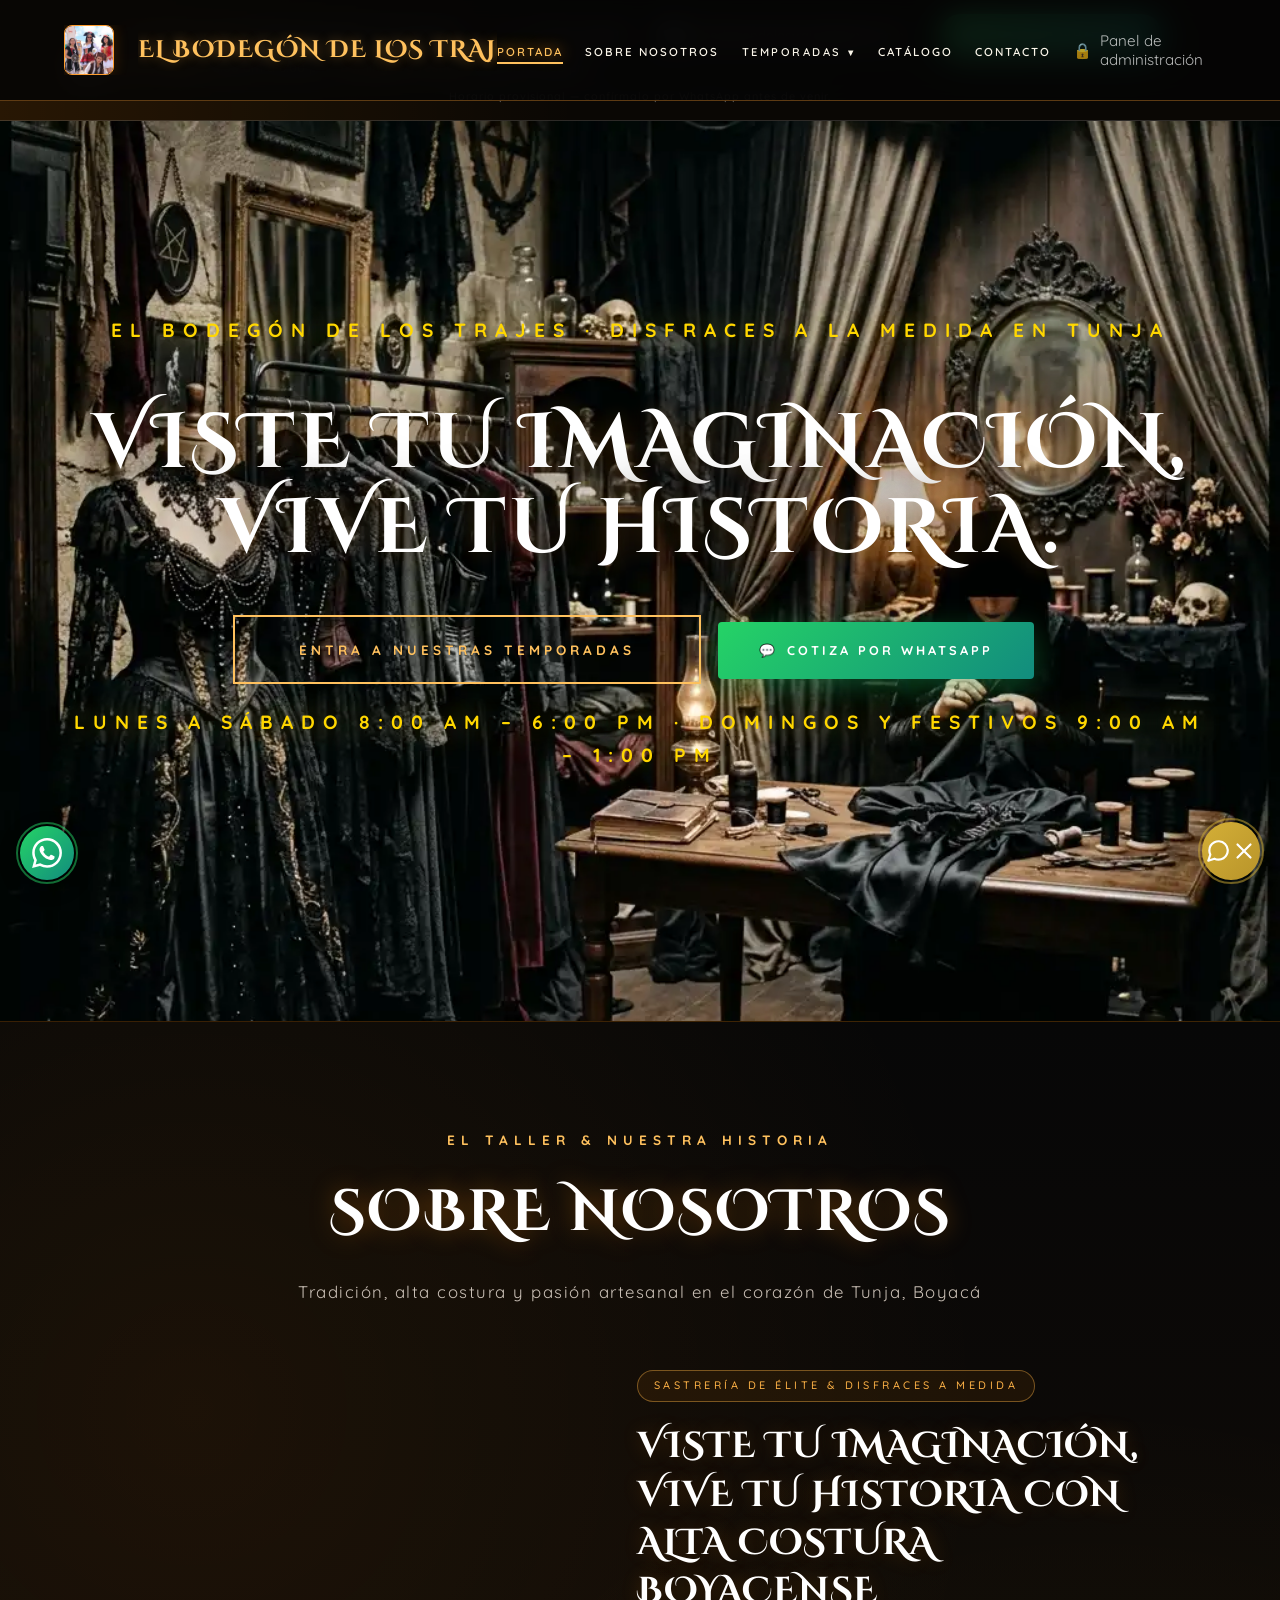
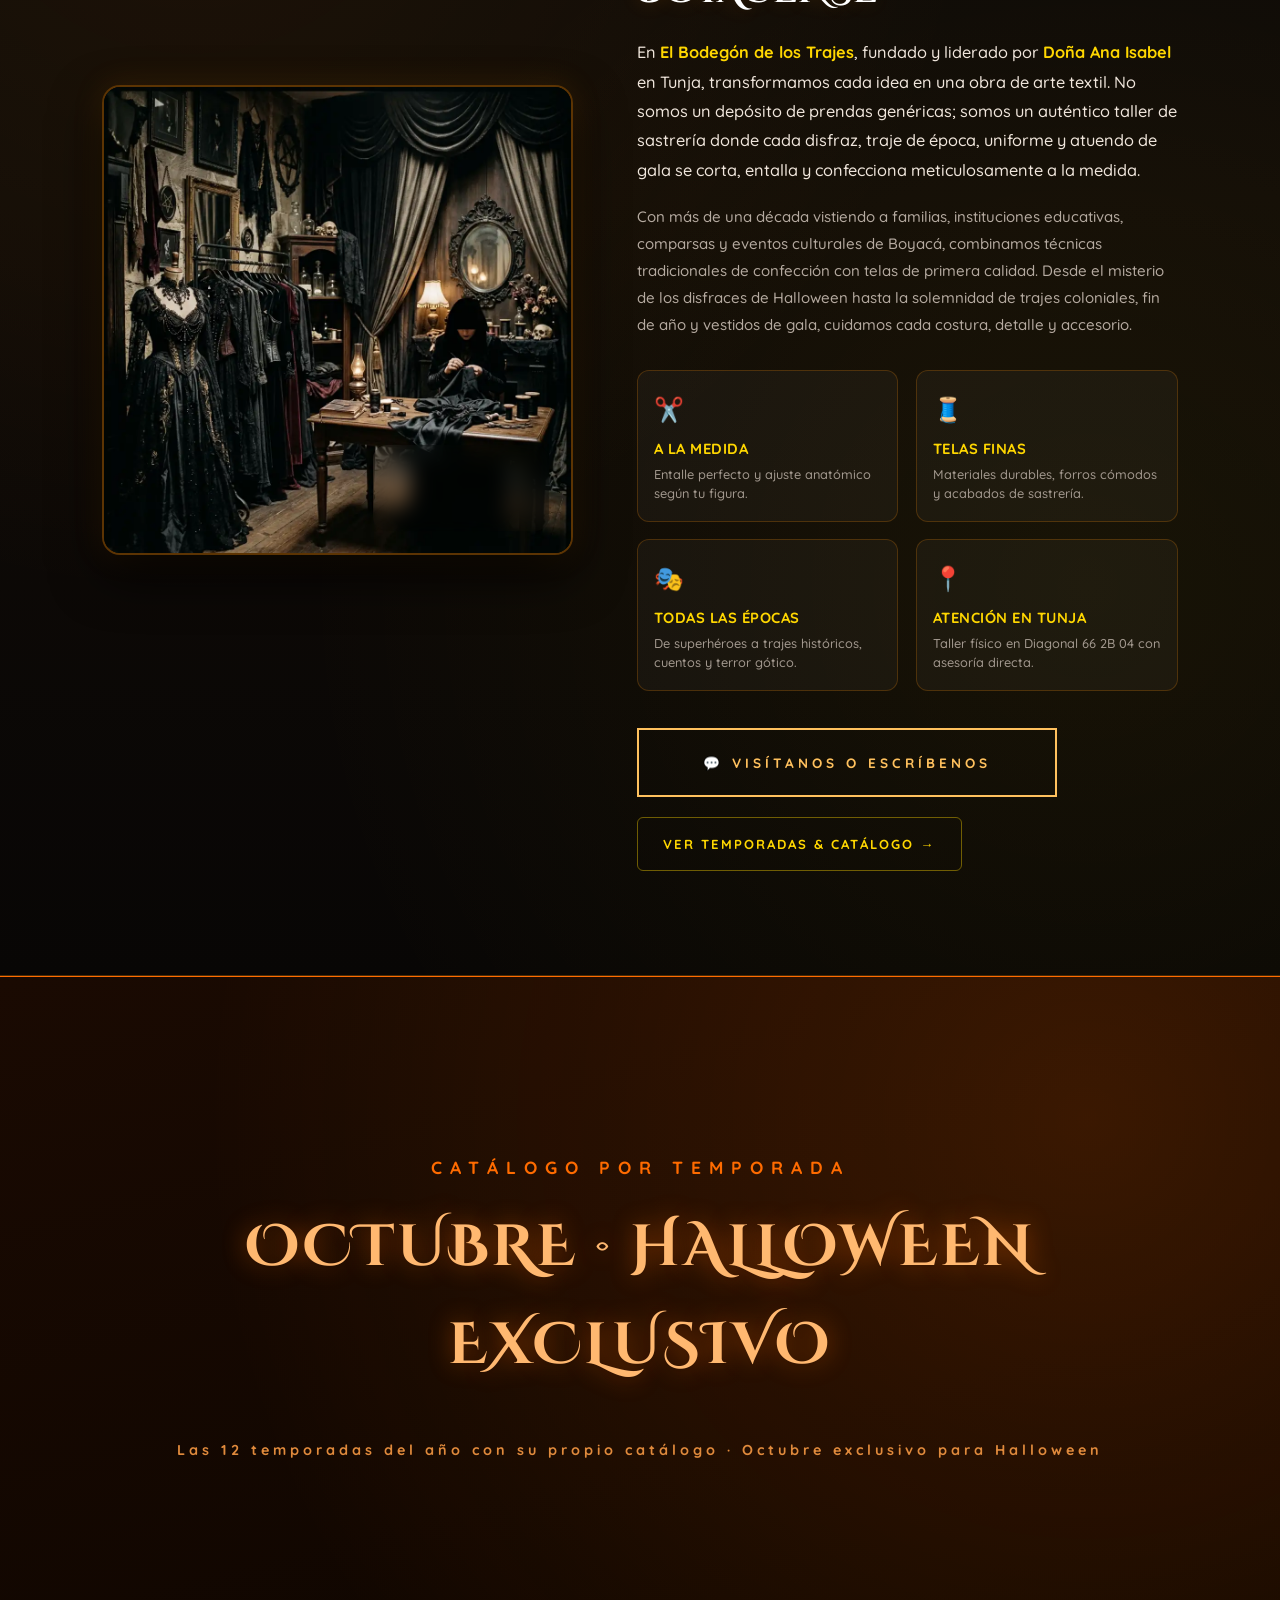
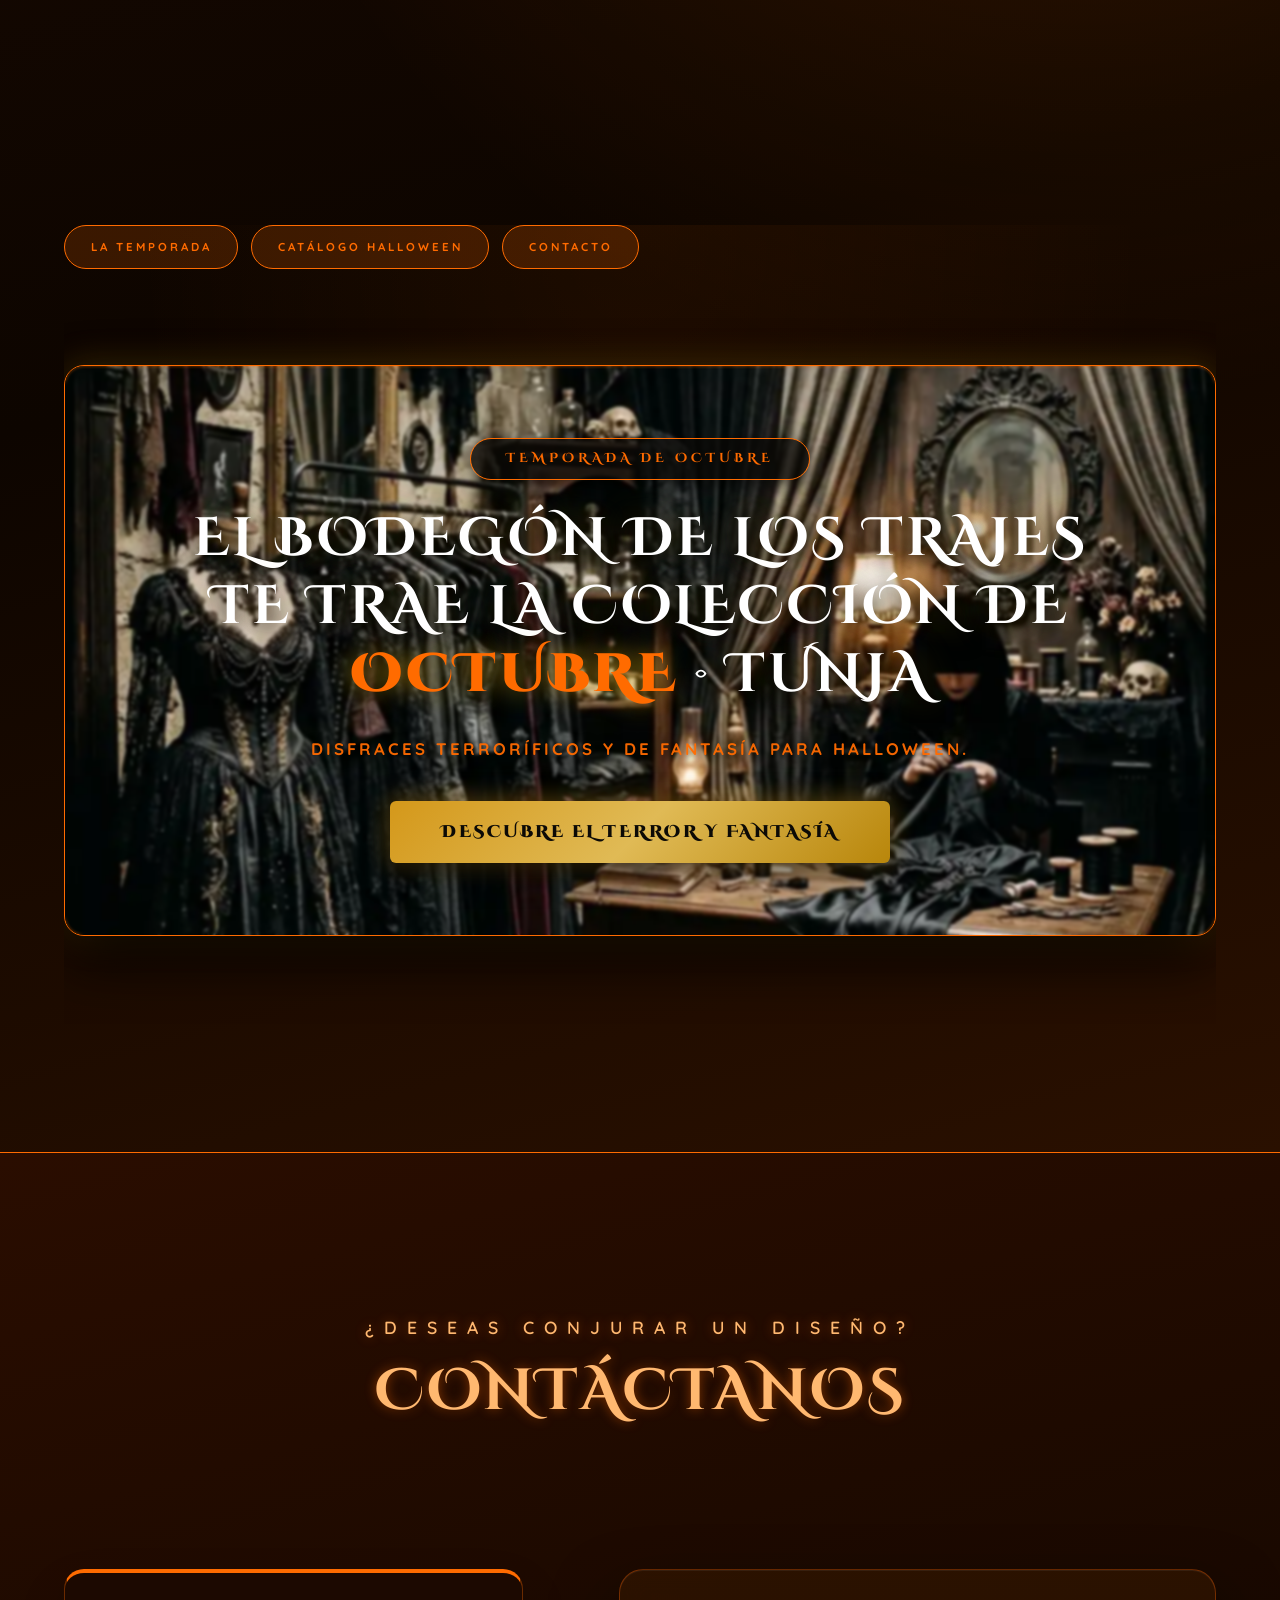
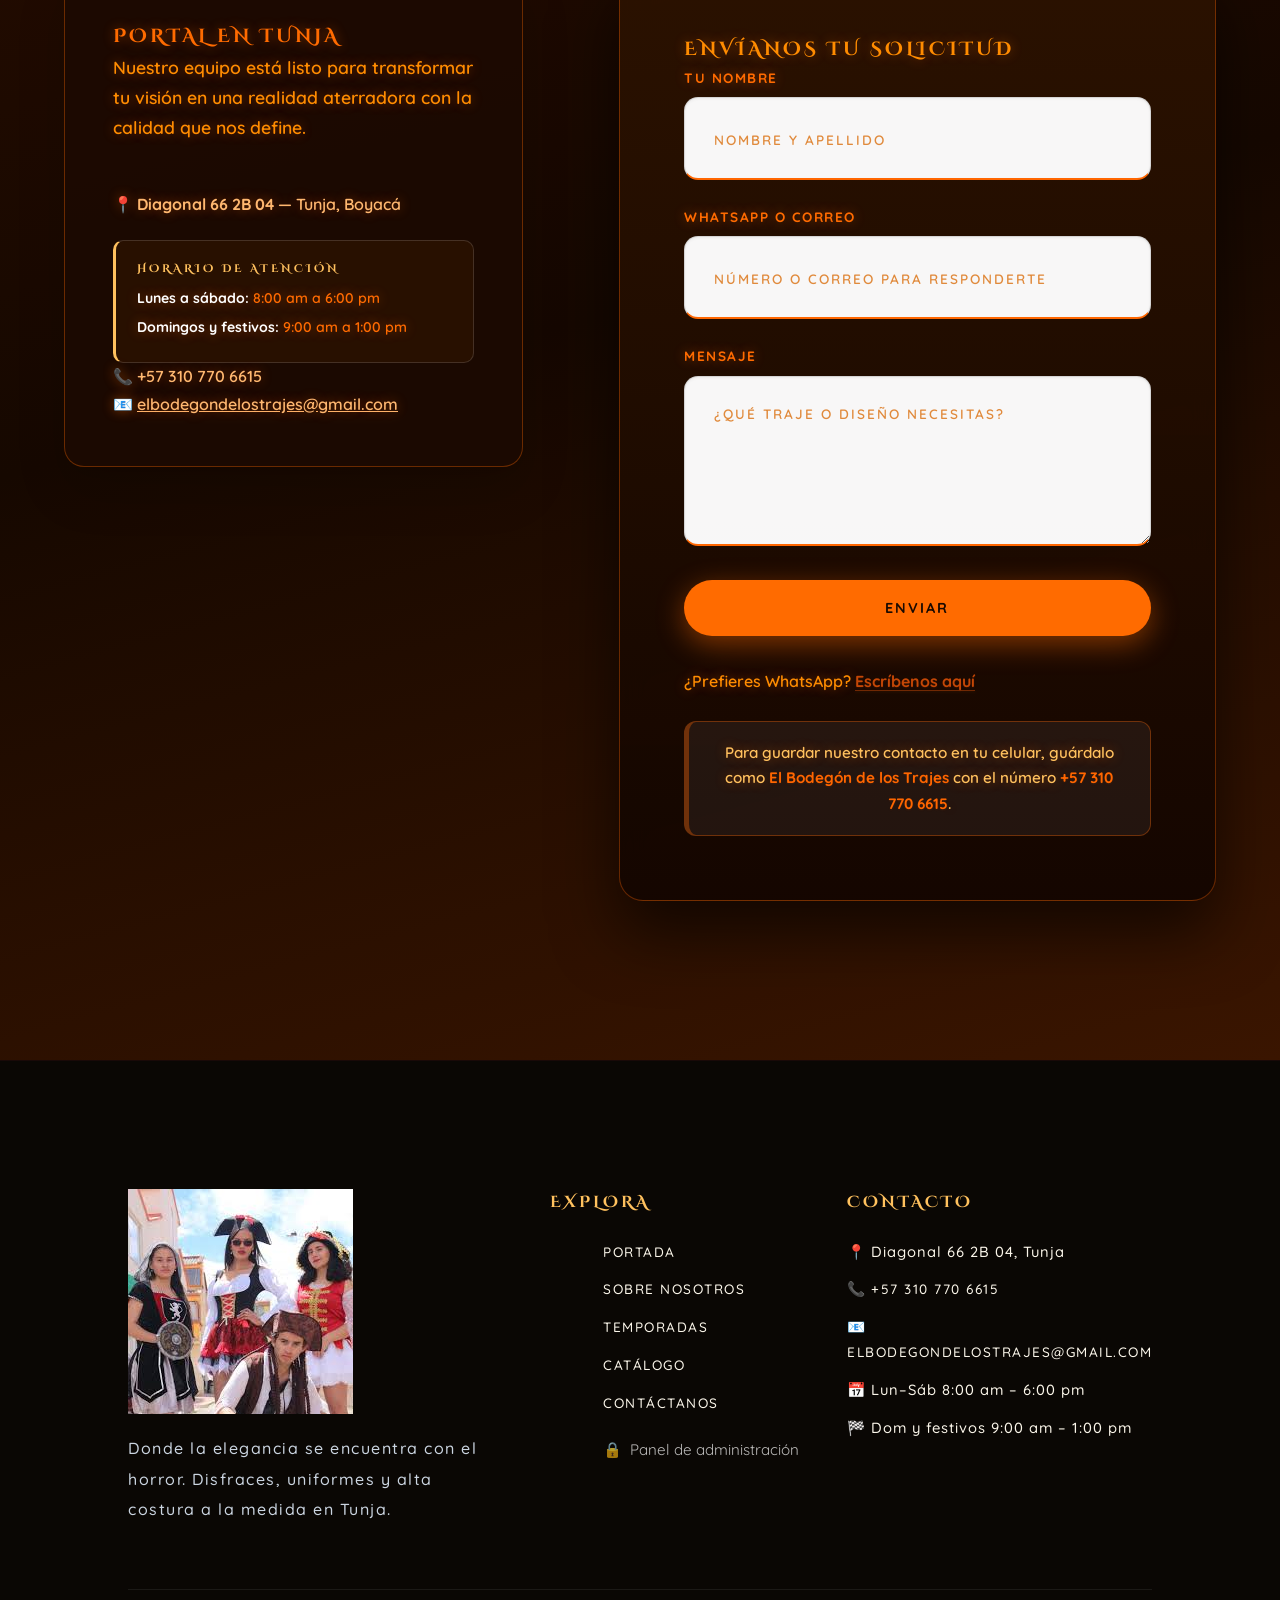
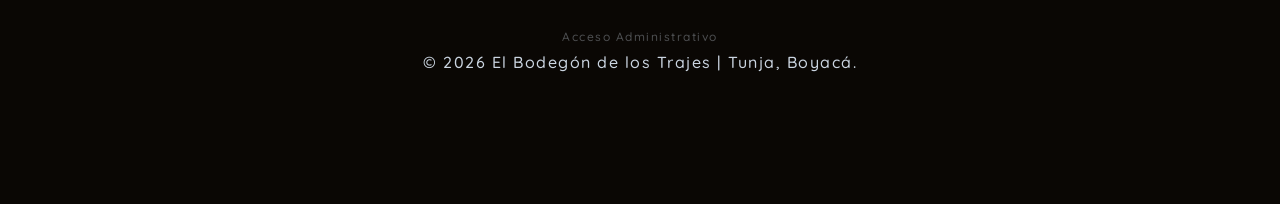
==== commit f2369471: "fix(auth): persistencia de sesion en localStorage y auto-reauth en modal de administracion in-page" ====
--- a/sitio/index.html
+++ b/sitio/index.html
@@ -2102,7 +2102,7 @@
 
   <script src="js/app.js?v=20261009_v6"></script>
   <script src="js/catalog-renderer.js?v=20261009_v6"></script>
-  <script src="js/in-page-admin.js?v=20261009_v6"></script>
+  <script src="js/in-page-admin.js?v=20261009_v7"></script>
   <script src="js/assistant.js?v=20261009_v6"></script>
   <script>
     (function () {
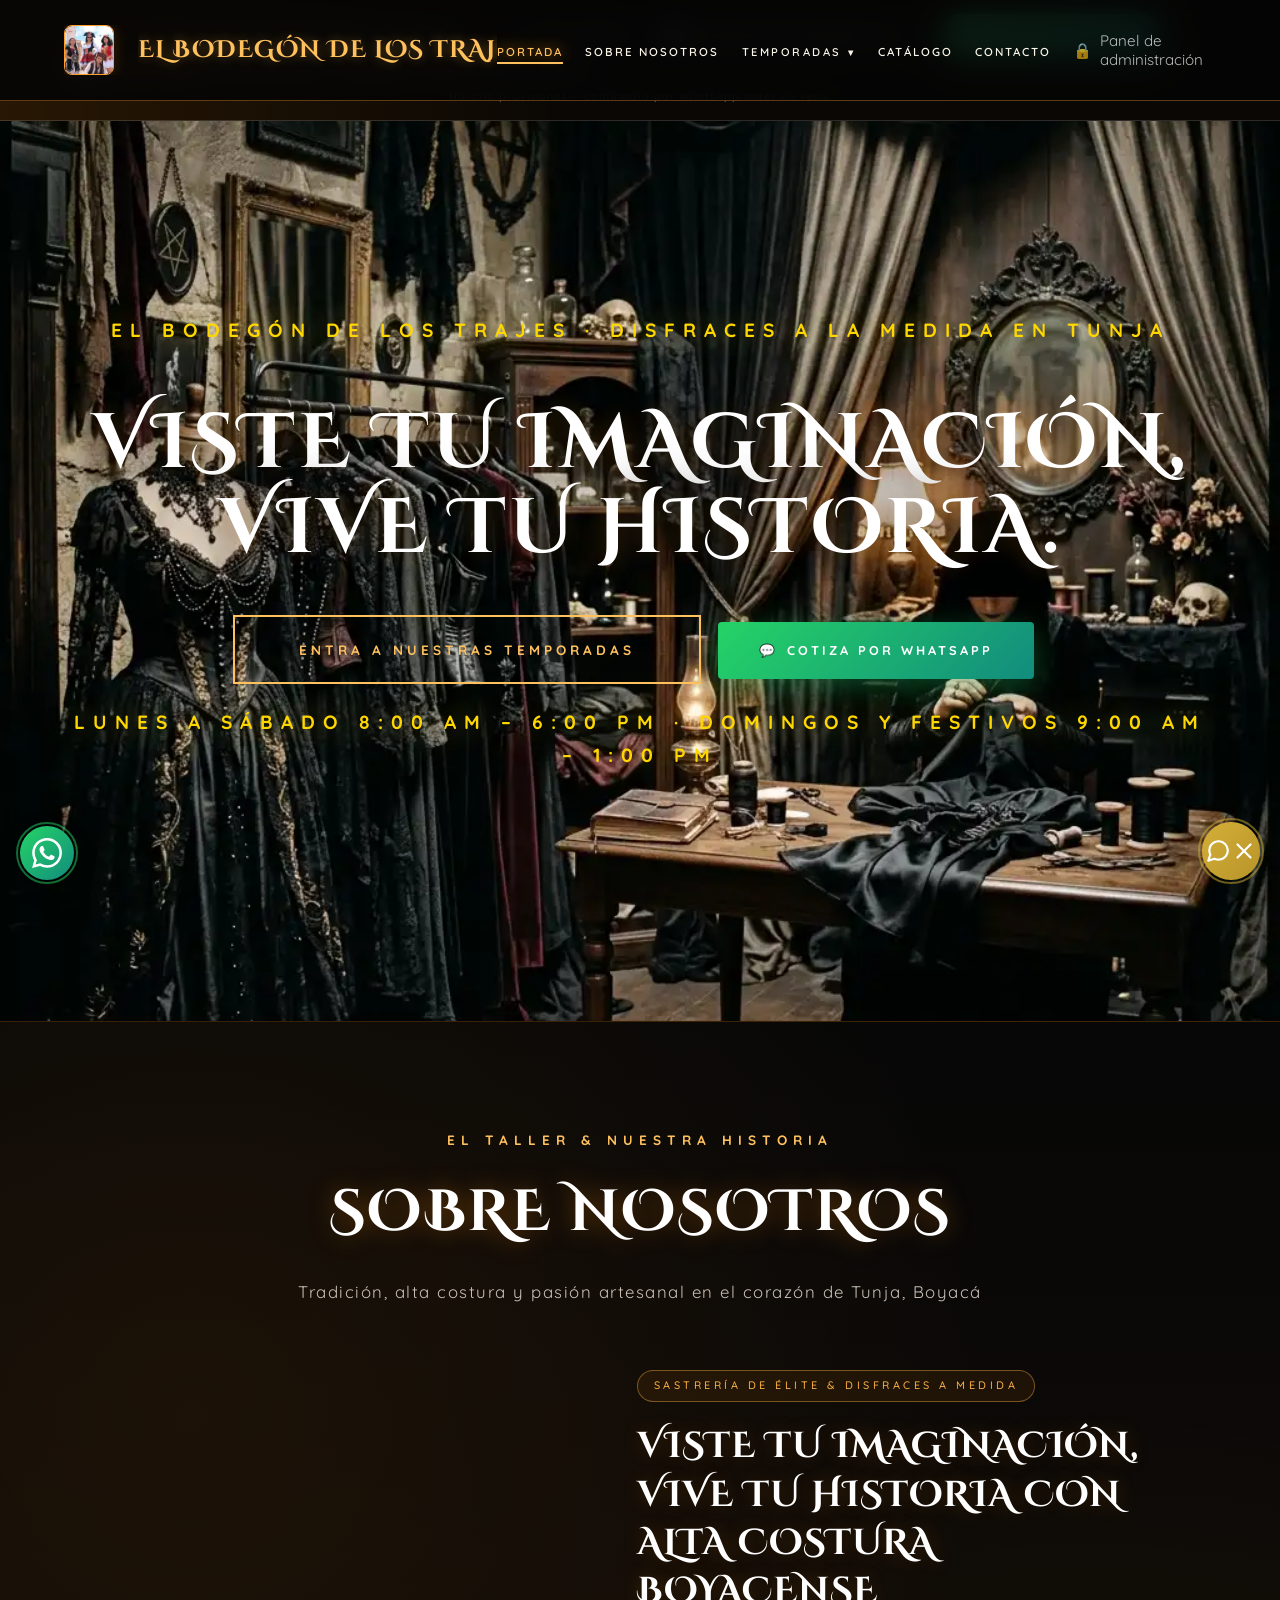
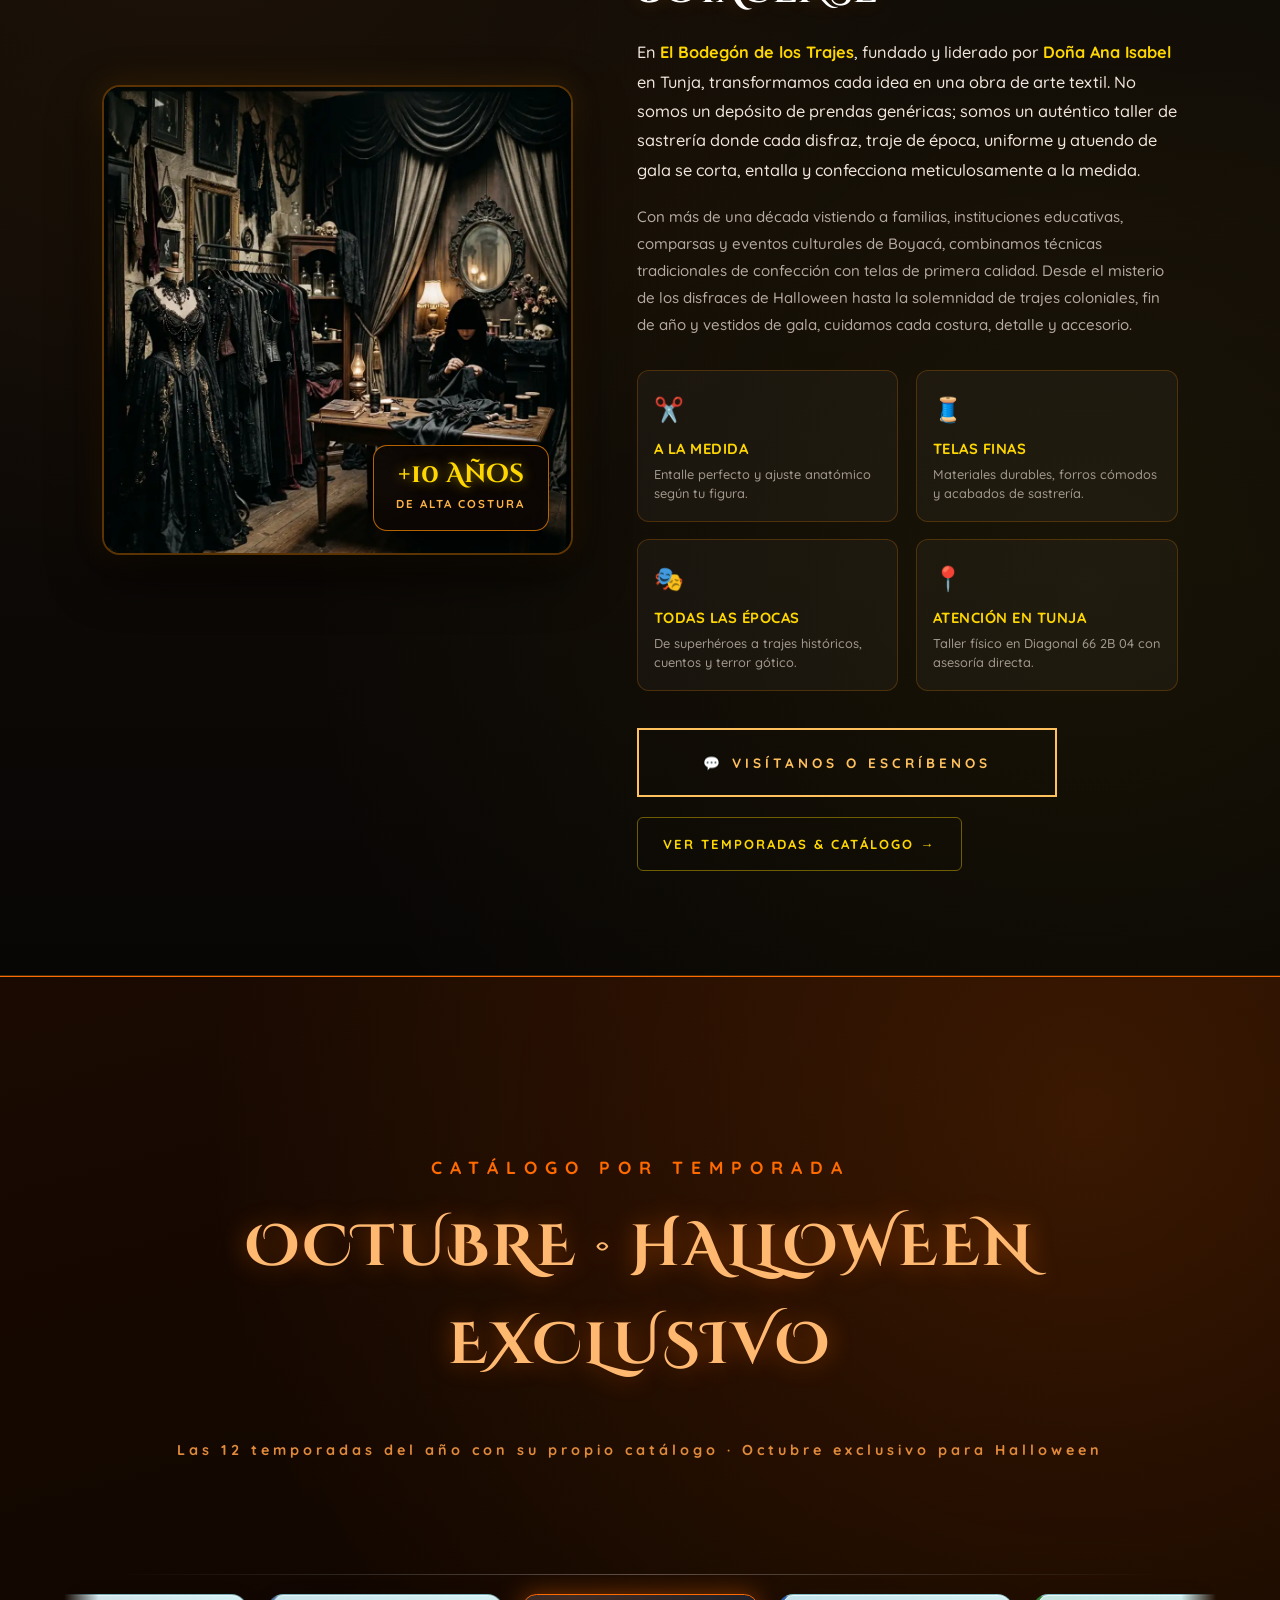
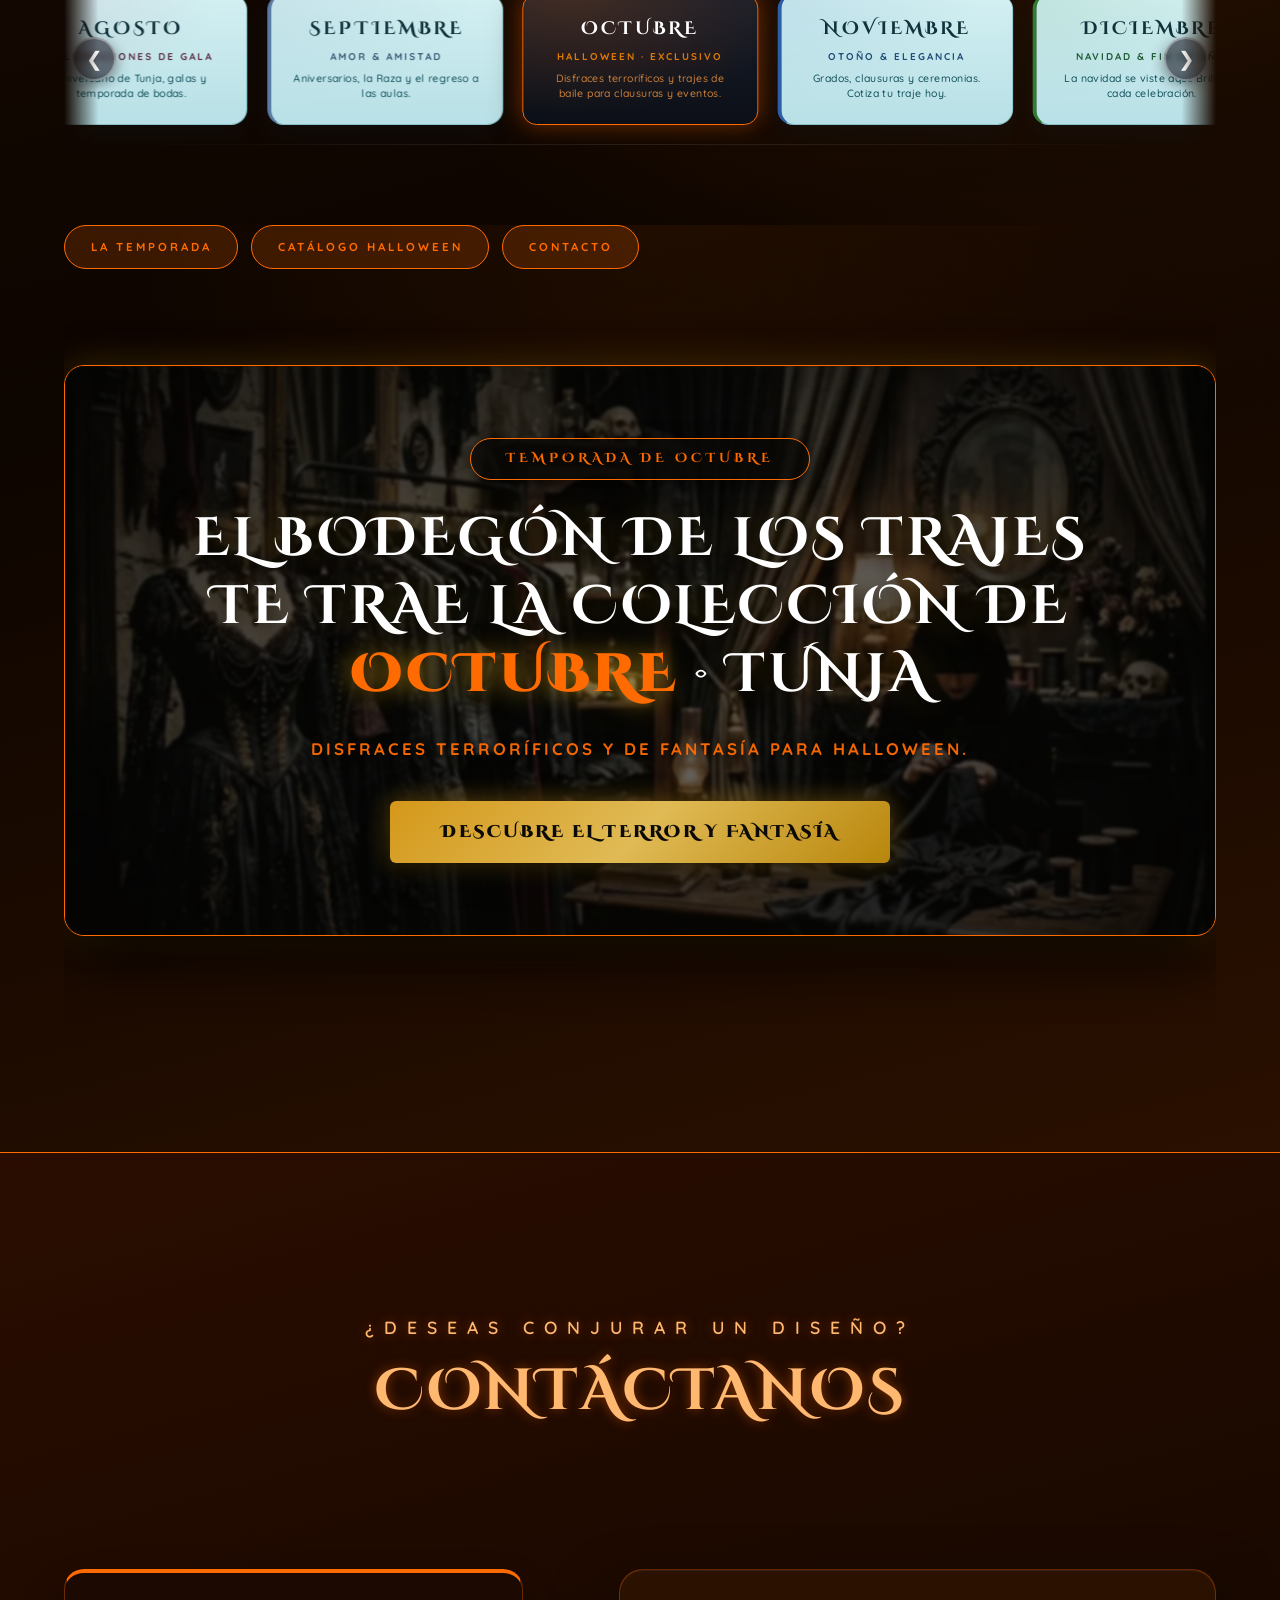
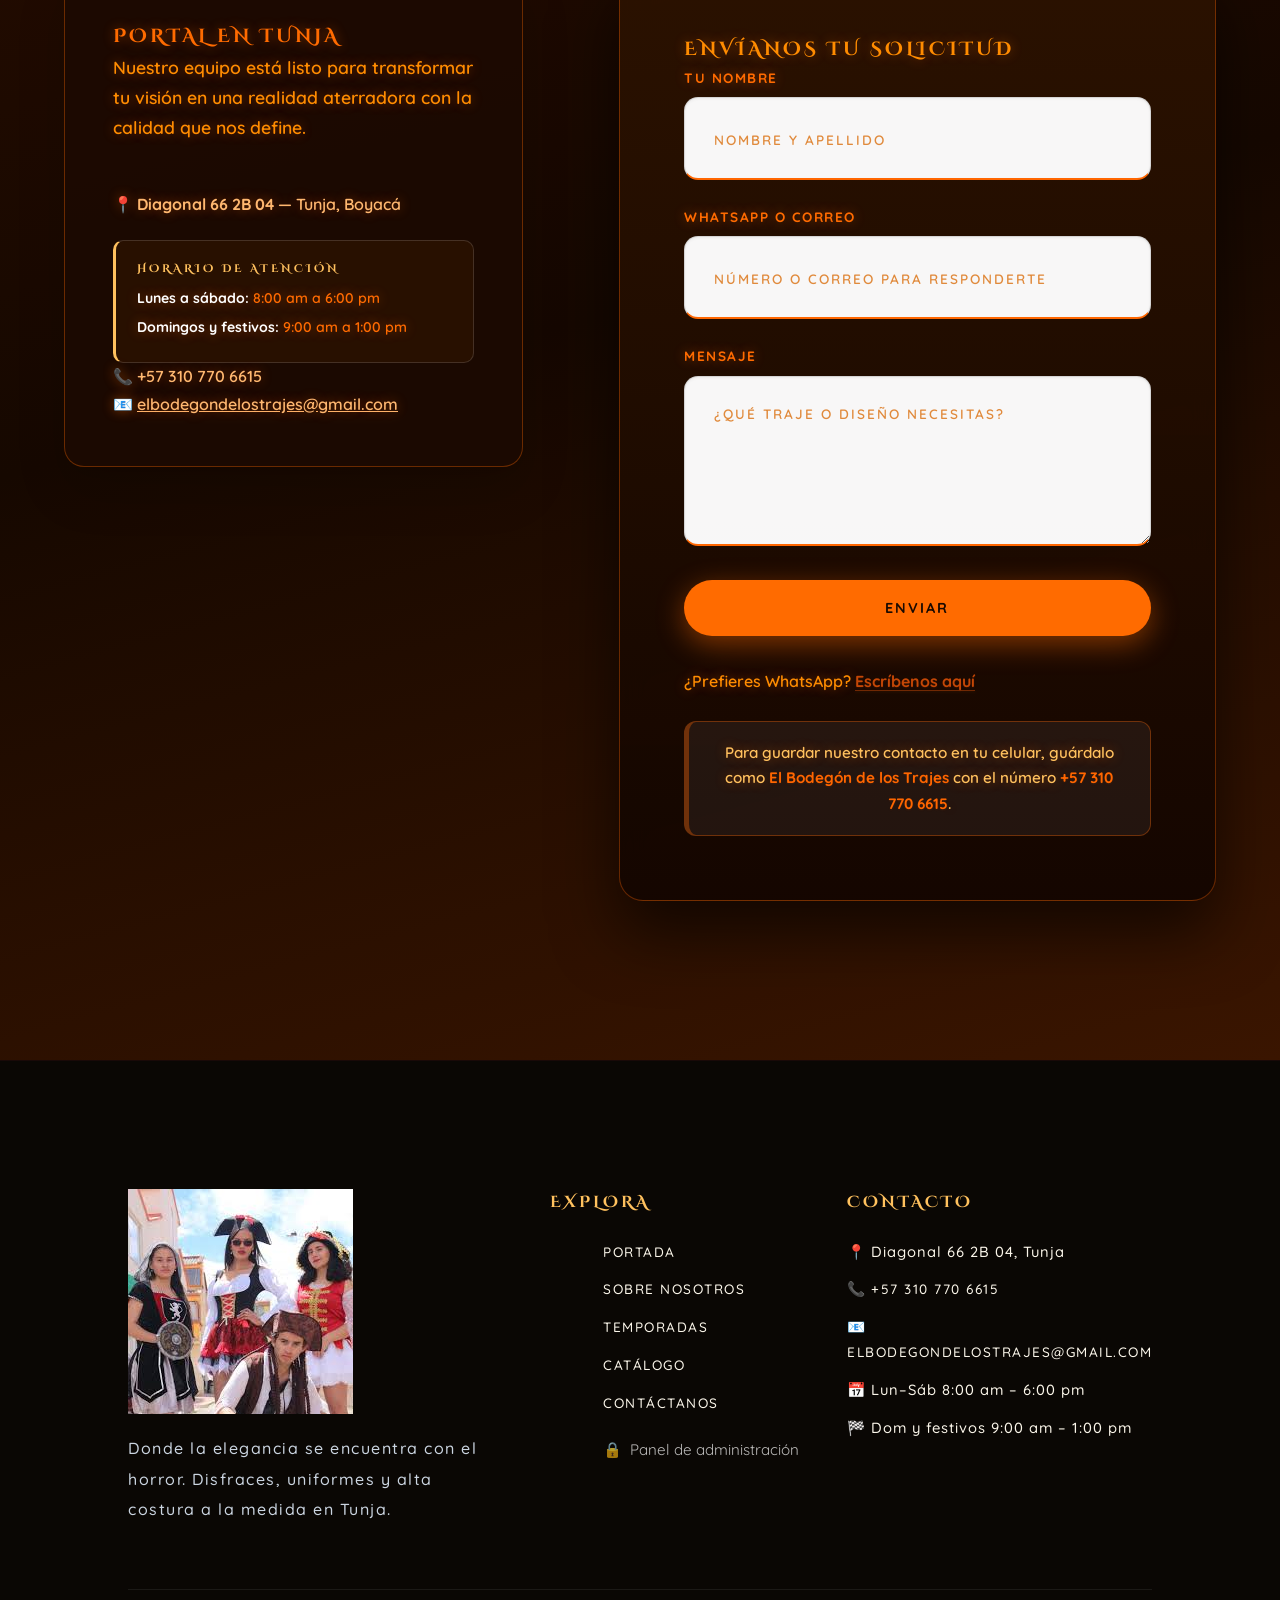
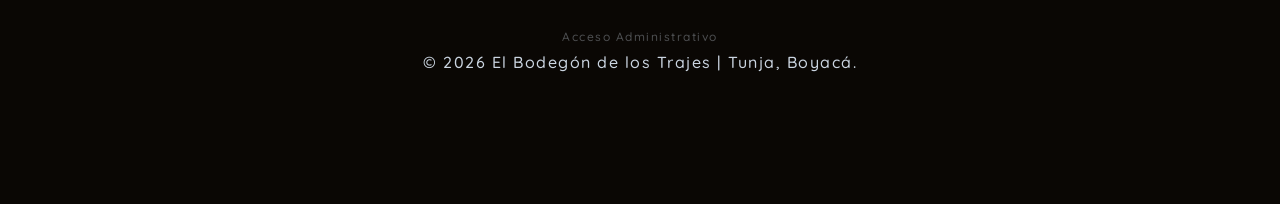
==== commit ce15121c: "fix: eliminar vercel, corregir recortes y carga en iphone/movil, y agregar boton eliminar en admin" ====
--- a/sitio/index.html
+++ b/sitio/index.html
@@ -26,20 +26,20 @@
   <link
     href="https://fonts.googleapis.com/css2?family=Cinzel+Decorative:wght@400;700&family=Quicksand:wght@300;400;500;600;700;800&display=swap"
     rel="stylesheet">
-  <link rel="stylesheet" href="css/base.css?v=20261009_v6">
-  <link rel="stylesheet" href="css/navbar.css?v=20261009_v6">
-  <link rel="stylesheet" href="css/hero.css?v=20261009_v6">
-  <link rel="stylesheet" href="css/layout.css?v=20261009_v6">
-  <link rel="stylesheet" href="css/contact.css?v=20261009_v6">
-  <link rel="stylesheet" href="css/assistant.css?v=20261009_v6">
-  <link rel="stylesheet" href="css/seasons.css?v=20261009_v6">
-  <link rel="stylesheet" href="css/nosotros.css?v=20261009_v6">
-  <link rel="stylesheet" href="css/admin.css?v=20261009_v6">
-  <link rel="stylesheet" href="css/admin-guide.css?v=20261009_v6">
-  <link rel="stylesheet" href="css/responsive.css?v=20261009_v6">
+  <link rel="stylesheet" href="css/base.css?v=20261016_v1">
+  <link rel="stylesheet" href="css/navbar.css?v=20261016_v1">
+  <link rel="stylesheet" href="css/hero.css?v=20261016_v1">
+  <link rel="stylesheet" href="css/layout.css?v=20261016_v1">
+  <link rel="stylesheet" href="css/contact.css?v=20261016_v1">
+  <link rel="stylesheet" href="css/assistant.css?v=20261016_v1">
+  <link rel="stylesheet" href="css/seasons.css?v=20261016_v1">
+  <link rel="stylesheet" href="css/nosotros.css?v=20261016_v1">
+  <link rel="stylesheet" href="css/admin.css?v=20261016_v1">
+  <link rel="stylesheet" href="css/admin-guide.css?v=20261016_v1">
+  <link rel="stylesheet" href="css/responsive.css?v=20261016_v1">
   <!-- El color de cada mes vive aqui; se carga al final para que mande -->
-  <link rel="stylesheet" href="css/season-colors.css?v=20261009_v6">
-  <link rel="stylesheet" href="css/in-page-admin.css?v=20261009_v6">
+  <link rel="stylesheet" href="css/season-colors.css?v=20261016_v1">
+  <link rel="stylesheet" href="css/in-page-admin.css?v=20261016_v1">
   <link rel="icon" href="assets/img/logo.jpg">
 </head>
 
@@ -2100,7 +2100,7 @@
     </div>
   </footer>
 
-  <script src="js/app.js?v=20261009_v6"></script>
+  <script src="js/app.js?v=20261016_v1"></script>
   <script src="js/catalog-renderer.js?v=20261009_v6"></script>
   <script src="js/in-page-admin.js?v=20261009_v7"></script>
   <script src="js/assistant.js?v=20261009_v6"></script>
--- a/sitio/css/base.css
+++ b/sitio/css/base.css
@@ -41,7 +41,7 @@
 html {
   scroll-behavior: smooth;
   width: 100%;
-  max-width: 100vw;
+  max-width: 100%;
   overflow-x: hidden;
   -webkit-text-size-adjust: 100%;
   text-size-adjust: 100%;
@@ -53,7 +53,7 @@
   color: var(--ashen-grey);
   line-height: 1.7;
   width: 100%;
-  max-width: 100vw;
+  max-width: 100%;
   overflow-x: hidden;
   position: relative;
   font-weight: 500;
--- a/sitio/css/responsive.css
+++ b/sitio/css/responsive.css
@@ -668,7 +668,7 @@
 body > section,
 body > footer,
 body > header {
-  max-width: 100vw;
+  max-width: 100%;
 }
 
 /* Los paneles y subsections no fuerzan ancho: un width:100% dentro de una
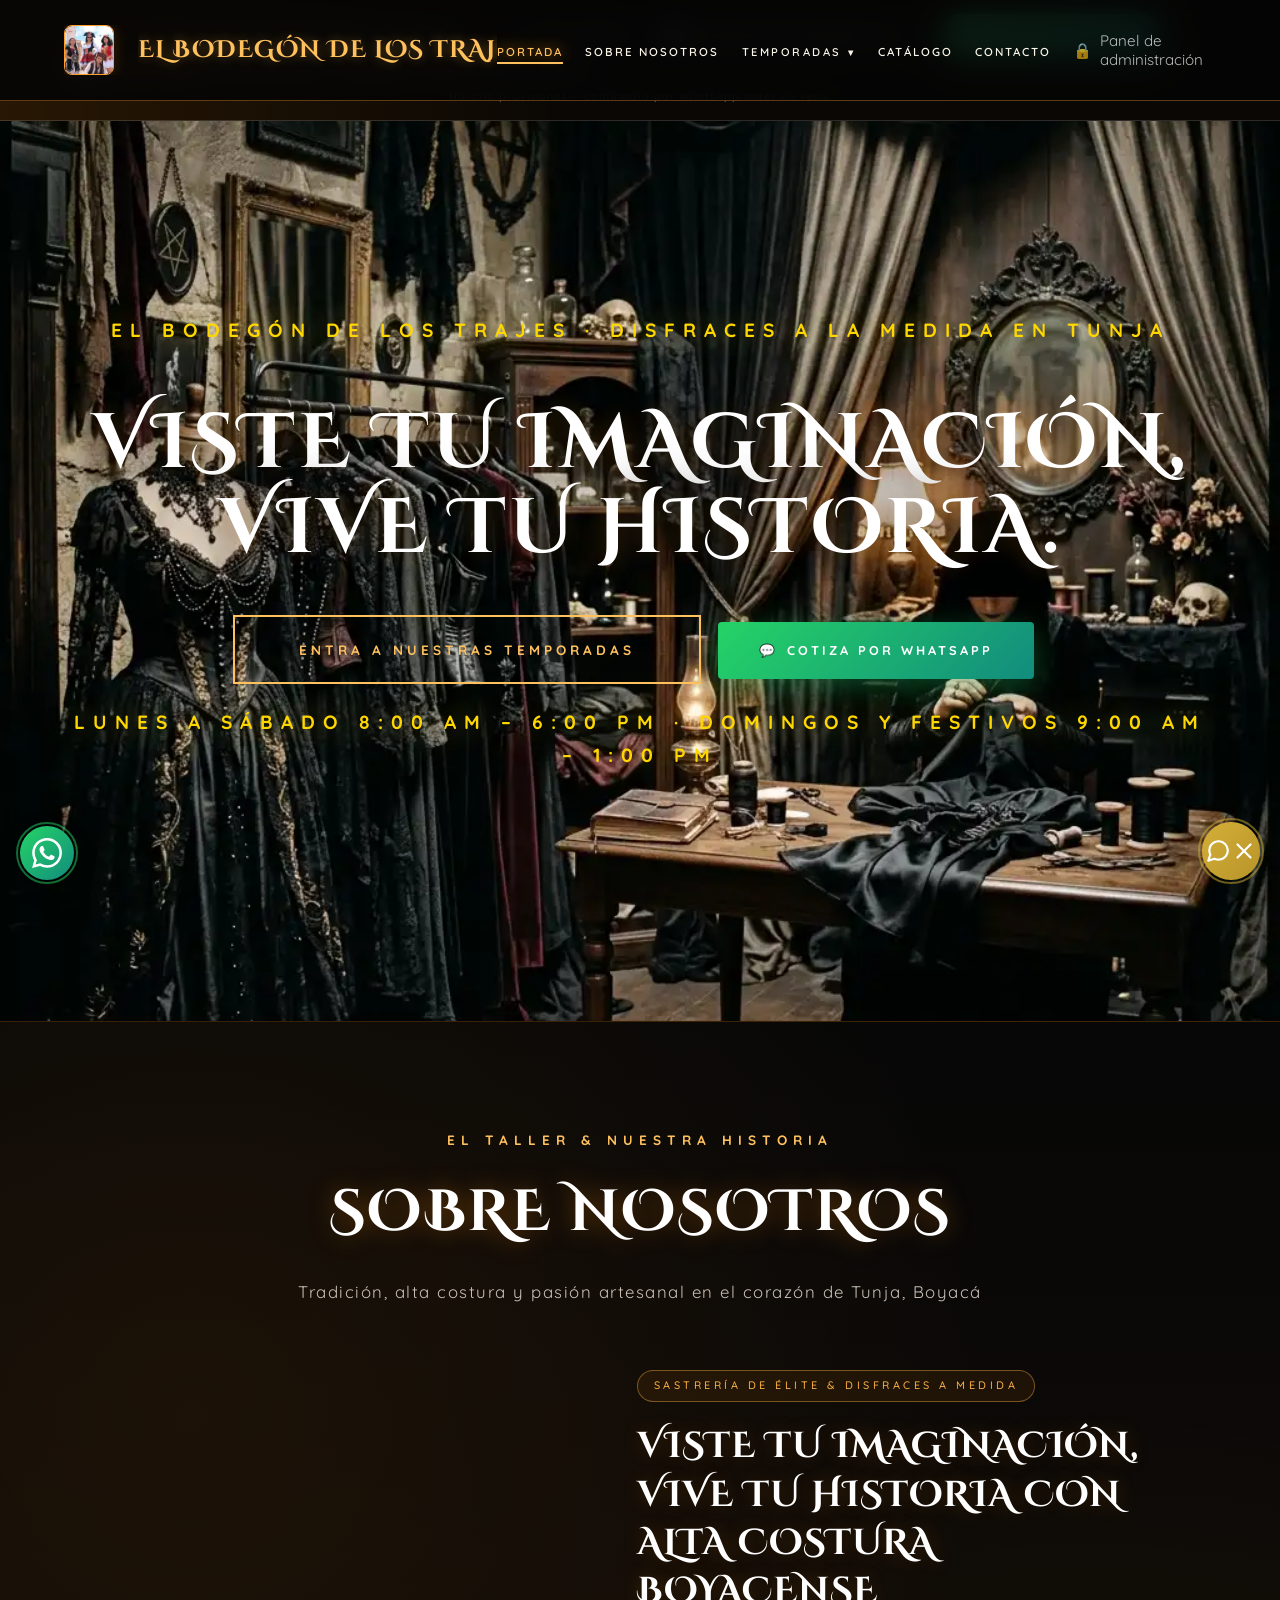
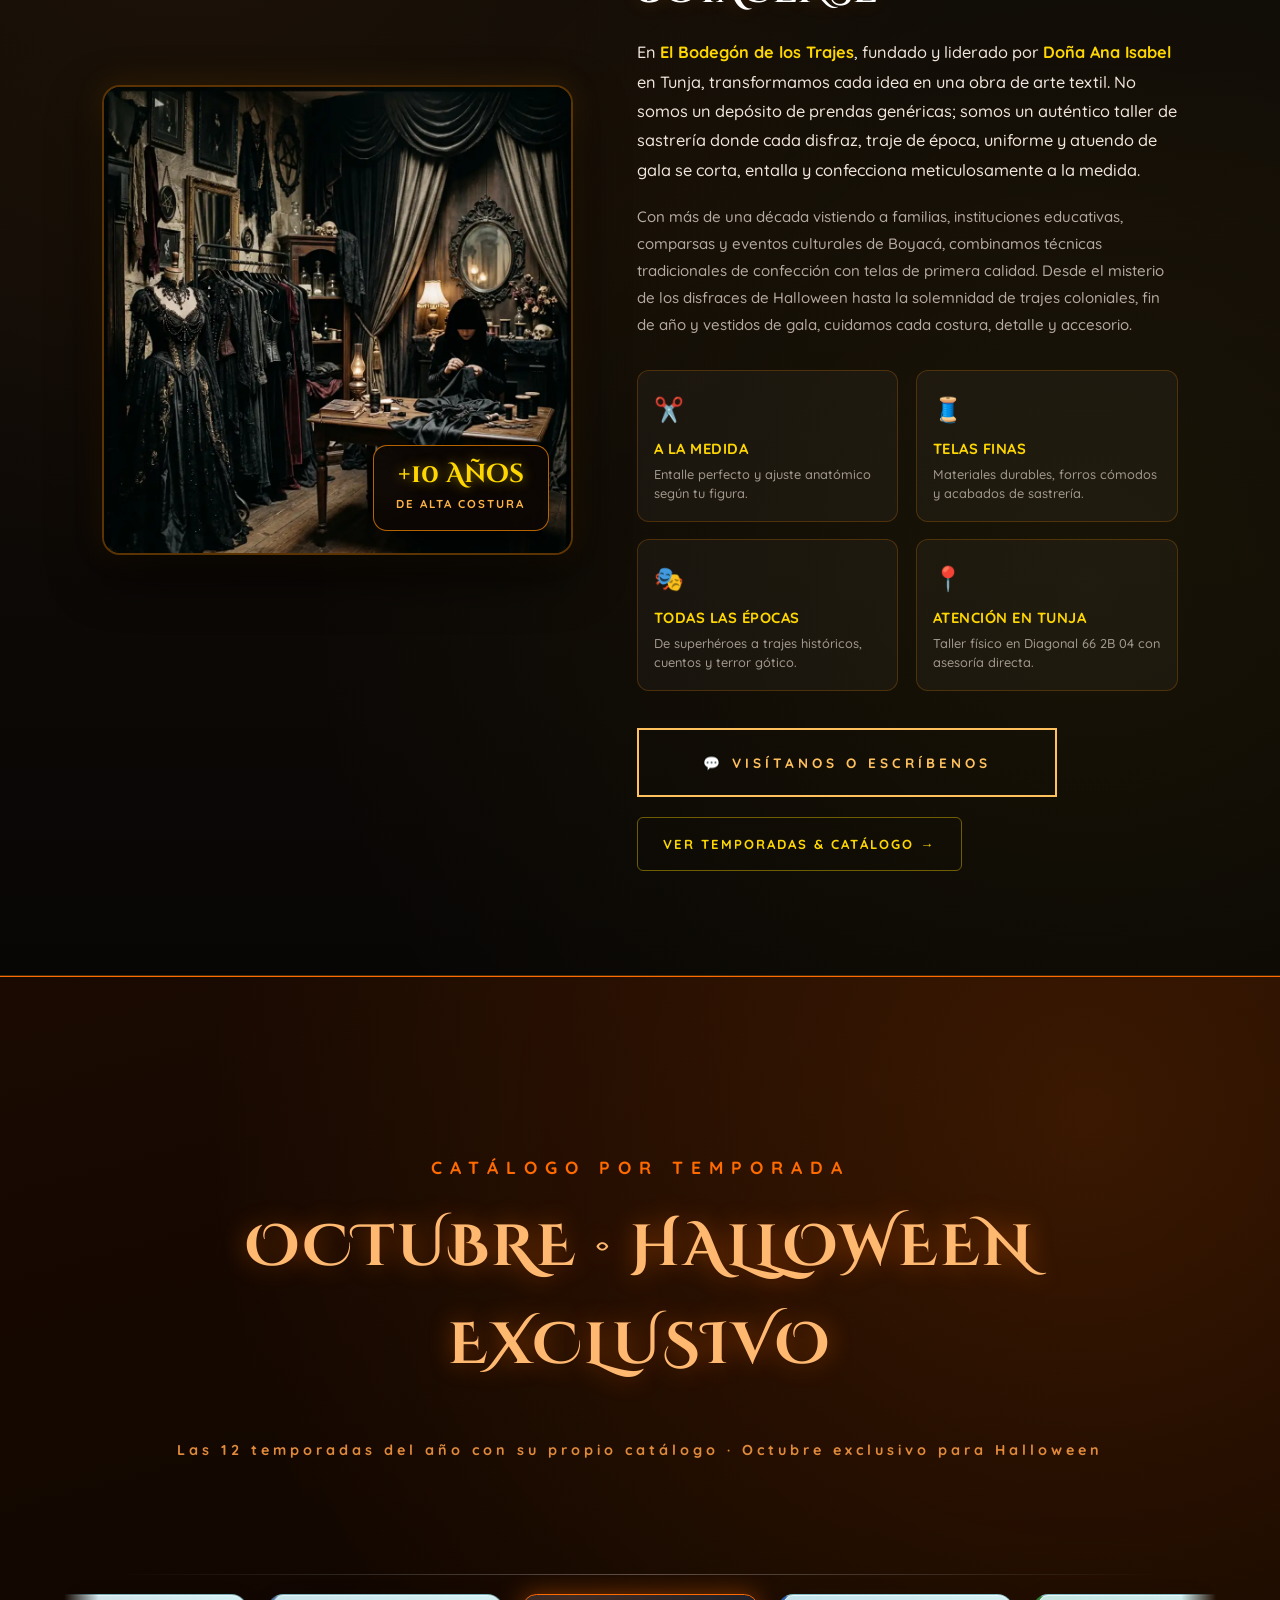
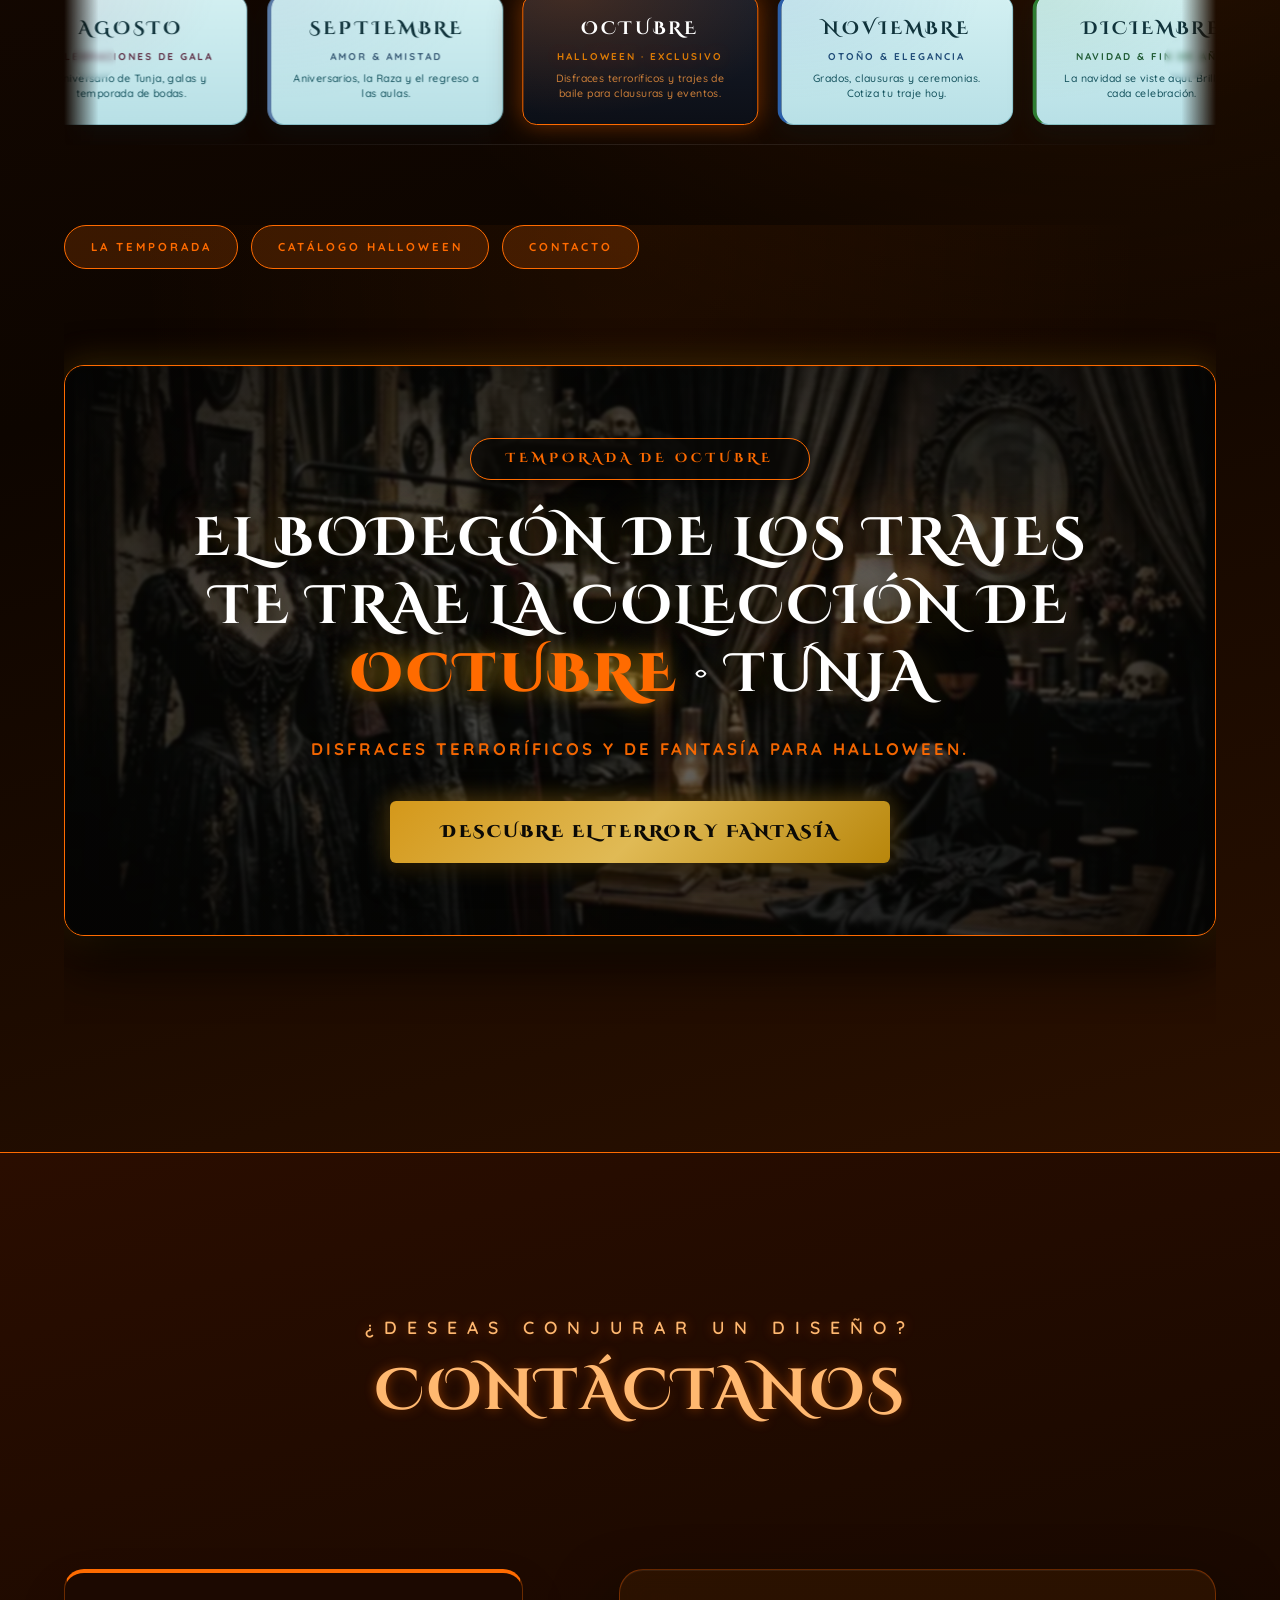
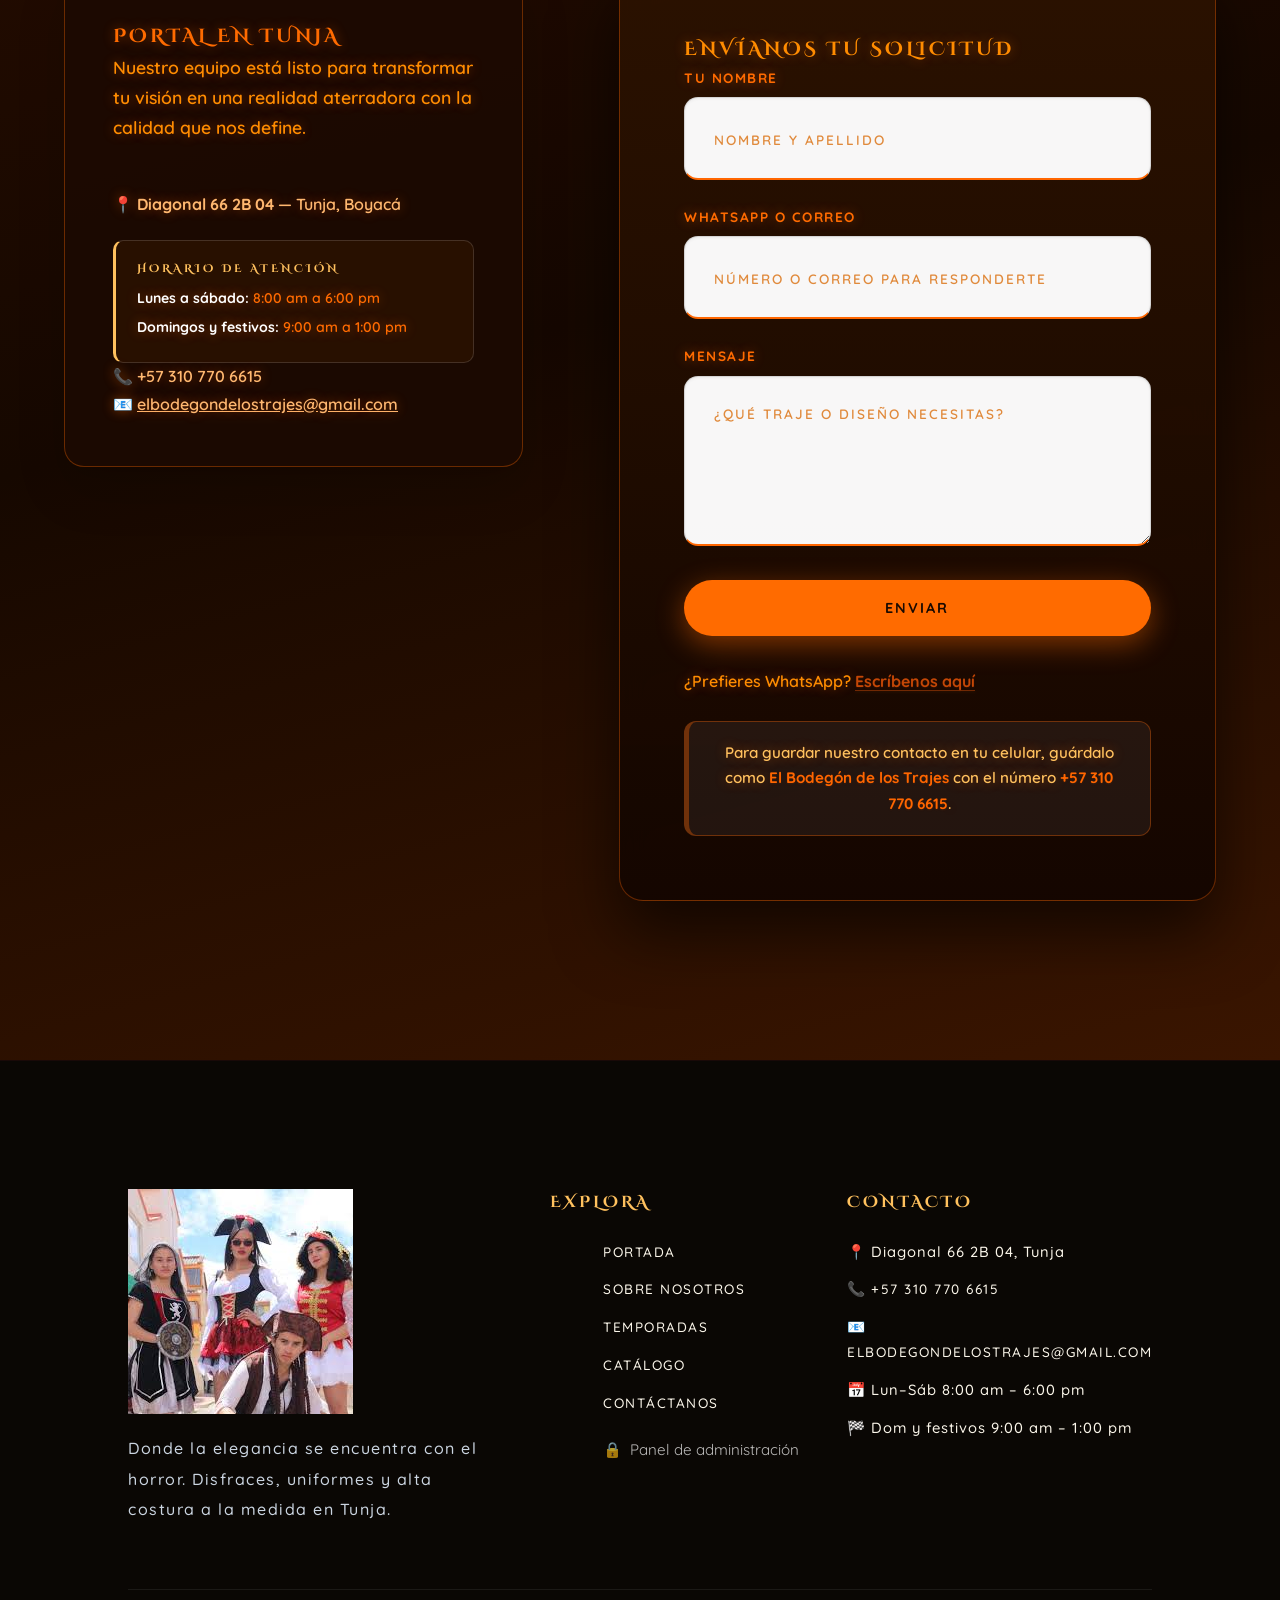
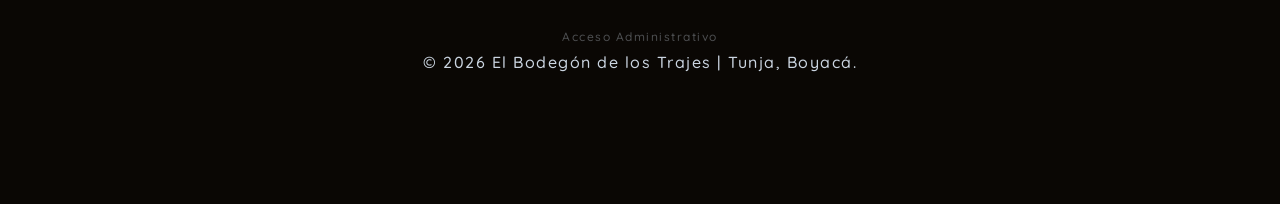
==== commit a0c111c2: "fix: resolver error conexion acceso admin, borrado permanente en dom, fotos recortadas y altura dist" ====
--- a/sitio/index.html
+++ b/sitio/index.html
@@ -2101,9 +2101,9 @@
   </footer>
 
   <script src="js/app.js?v=20261016_v1"></script>
-  <script src="js/catalog-renderer.js?v=20261009_v6"></script>
-  <script src="js/in-page-admin.js?v=20261009_v7"></script>
-  <script src="js/assistant.js?v=20261009_v6"></script>
+  <script src="js/catalog-renderer.js?v=20261016_v2"></script>
+  <script src="js/in-page-admin.js?v=20261016_v2"></script>
+  <script src="js/assistant.js?v=20261016_v1"></script>
   <script>
     (function () {
       var form = document.getElementById('contact-form');
--- a/sitio/css/seasons.css
+++ b/sitio/css/seasons.css
@@ -498,7 +498,8 @@
 .season-item img {
   width: 130px;
   height: 130px;
-  object-fit: cover;
+  object-fit: contain;
+  background: rgba(13, 13, 18, 0.6);
   border-radius: 10px;
   filter: contrast(1.05) brightness(0.9);
   transition: var(--transition-premium);
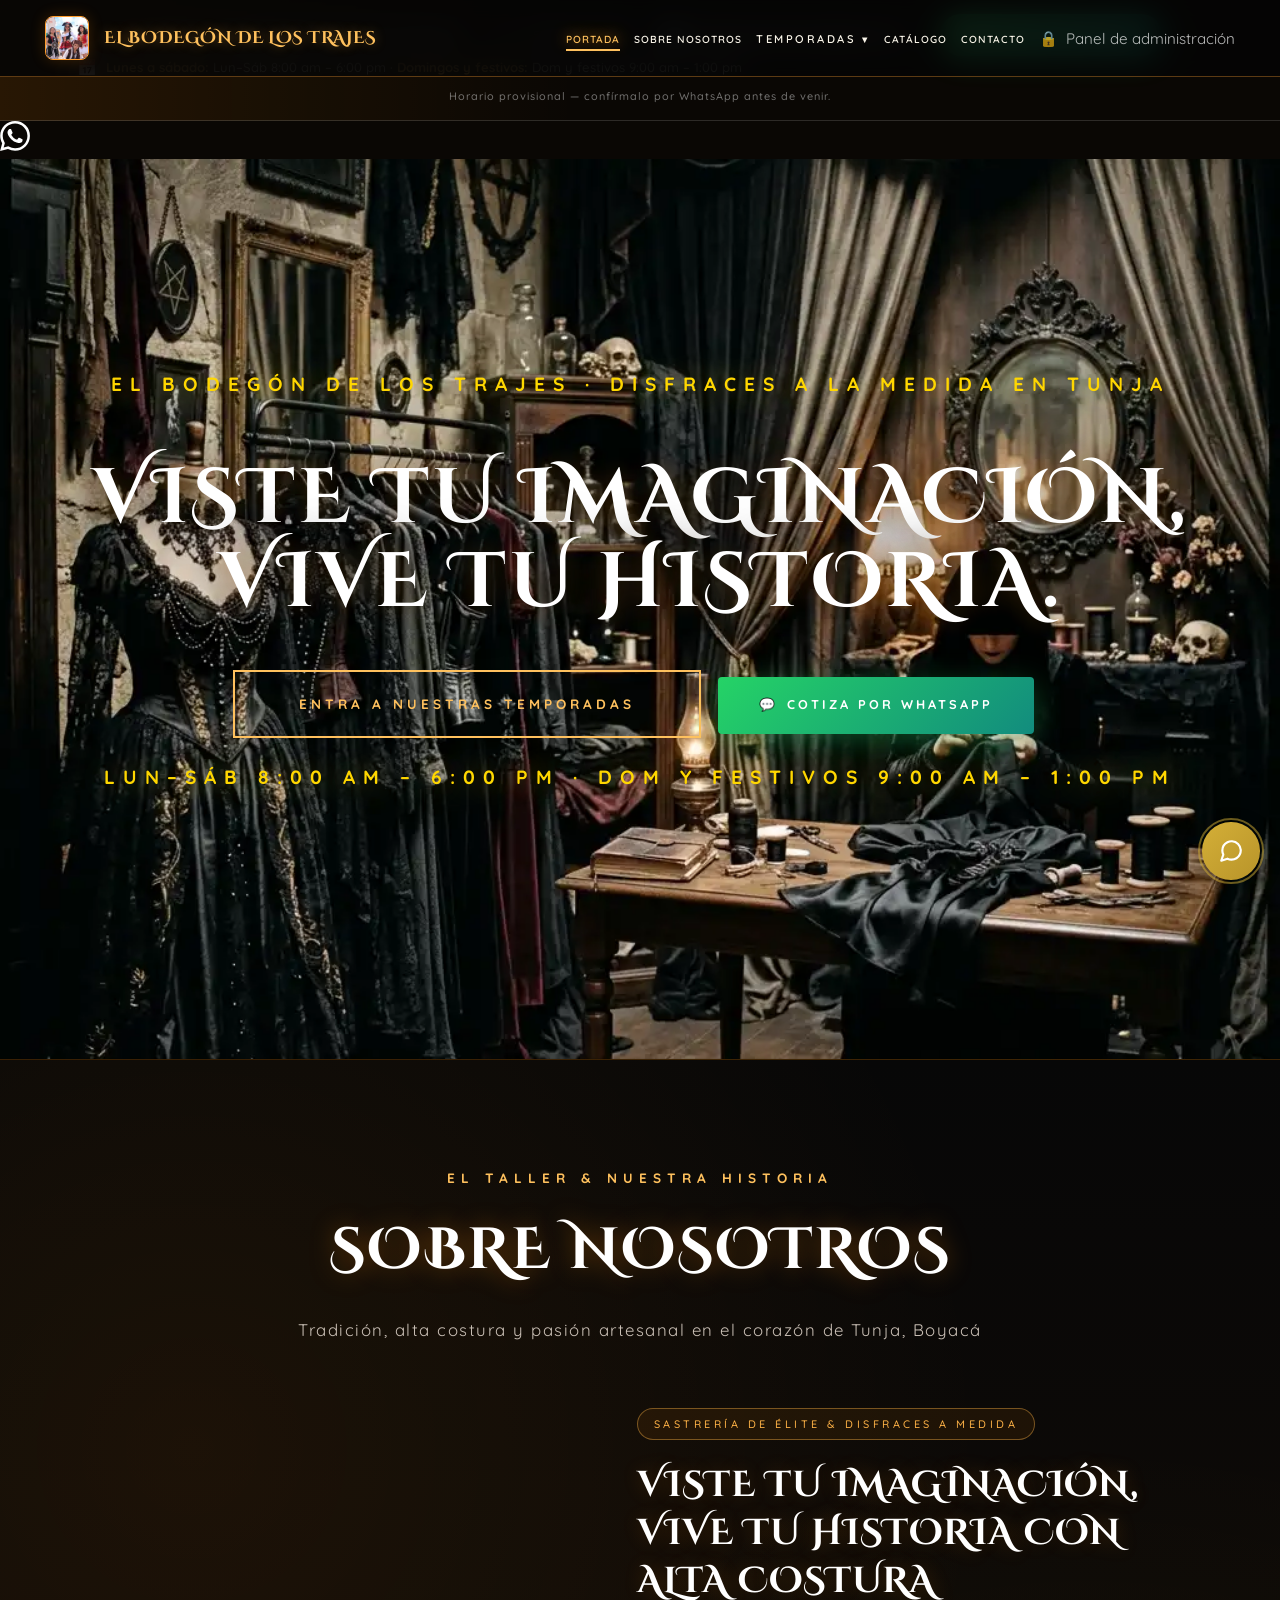
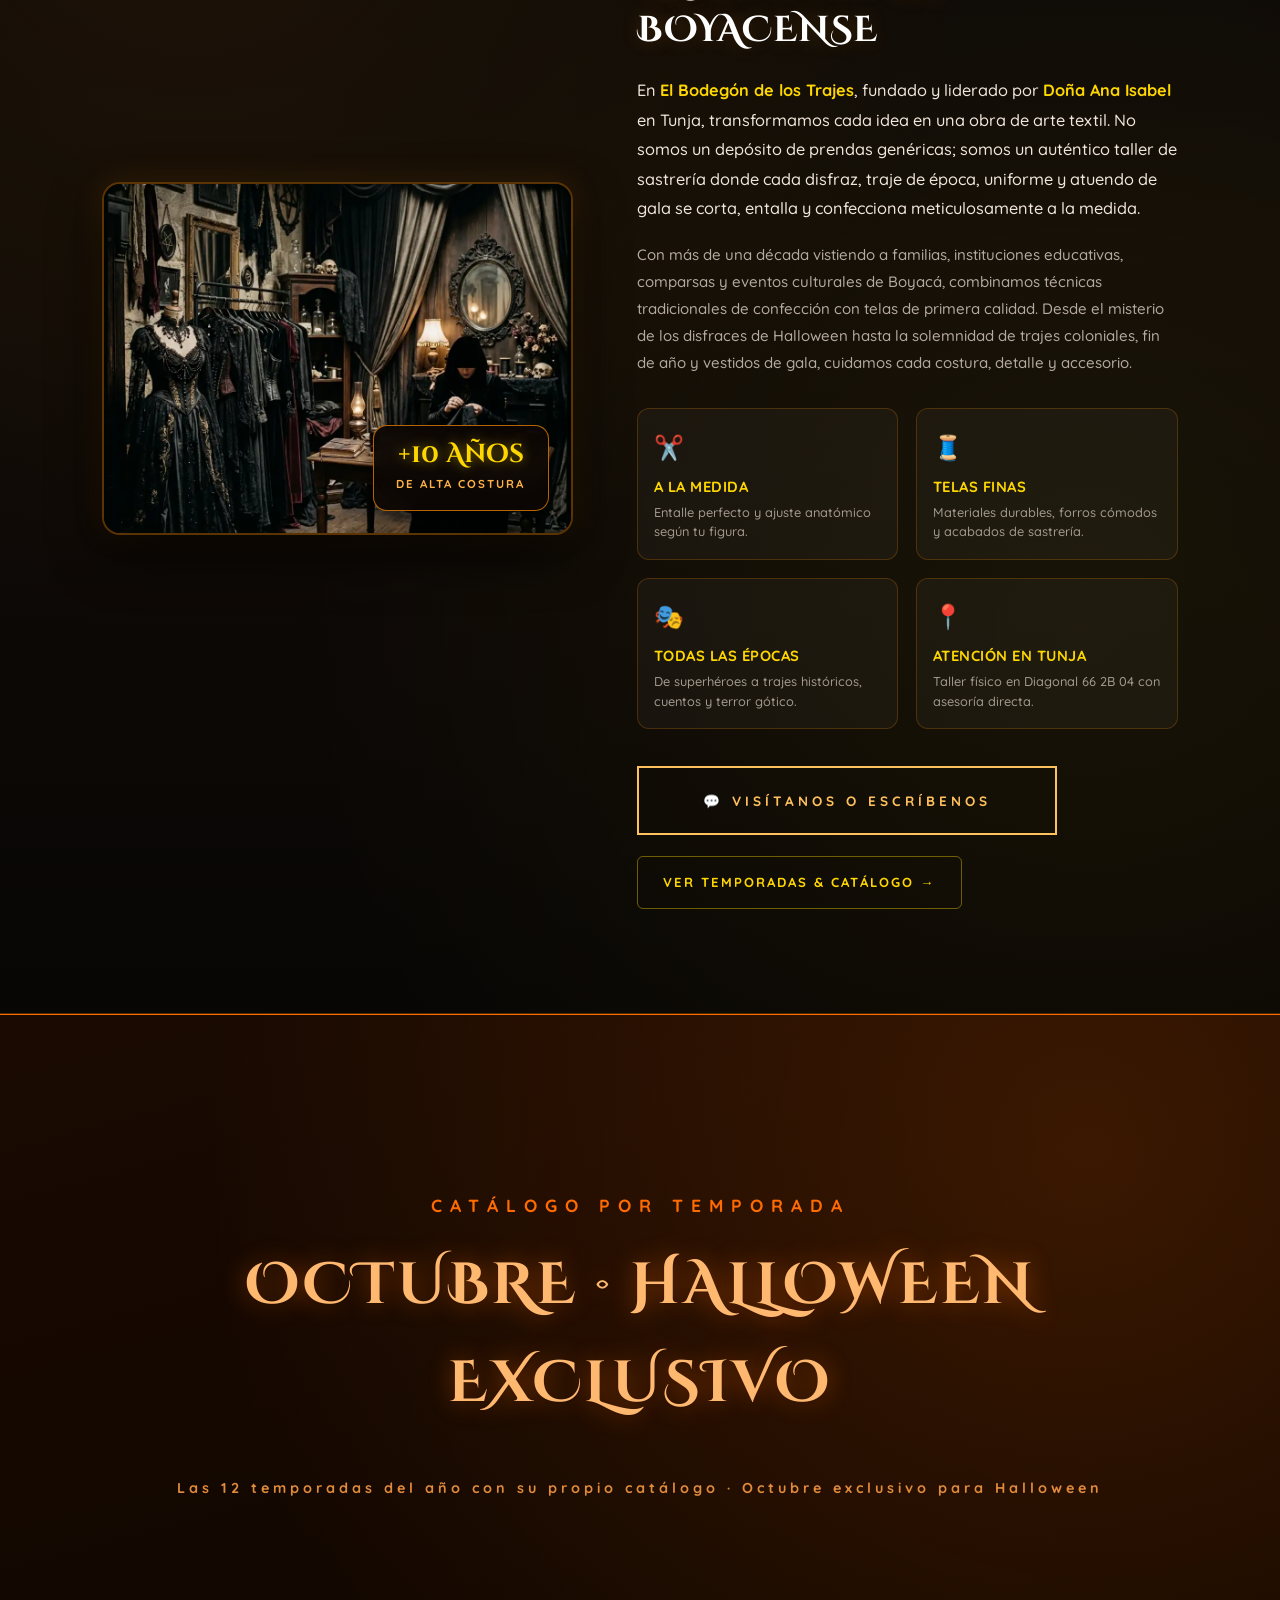
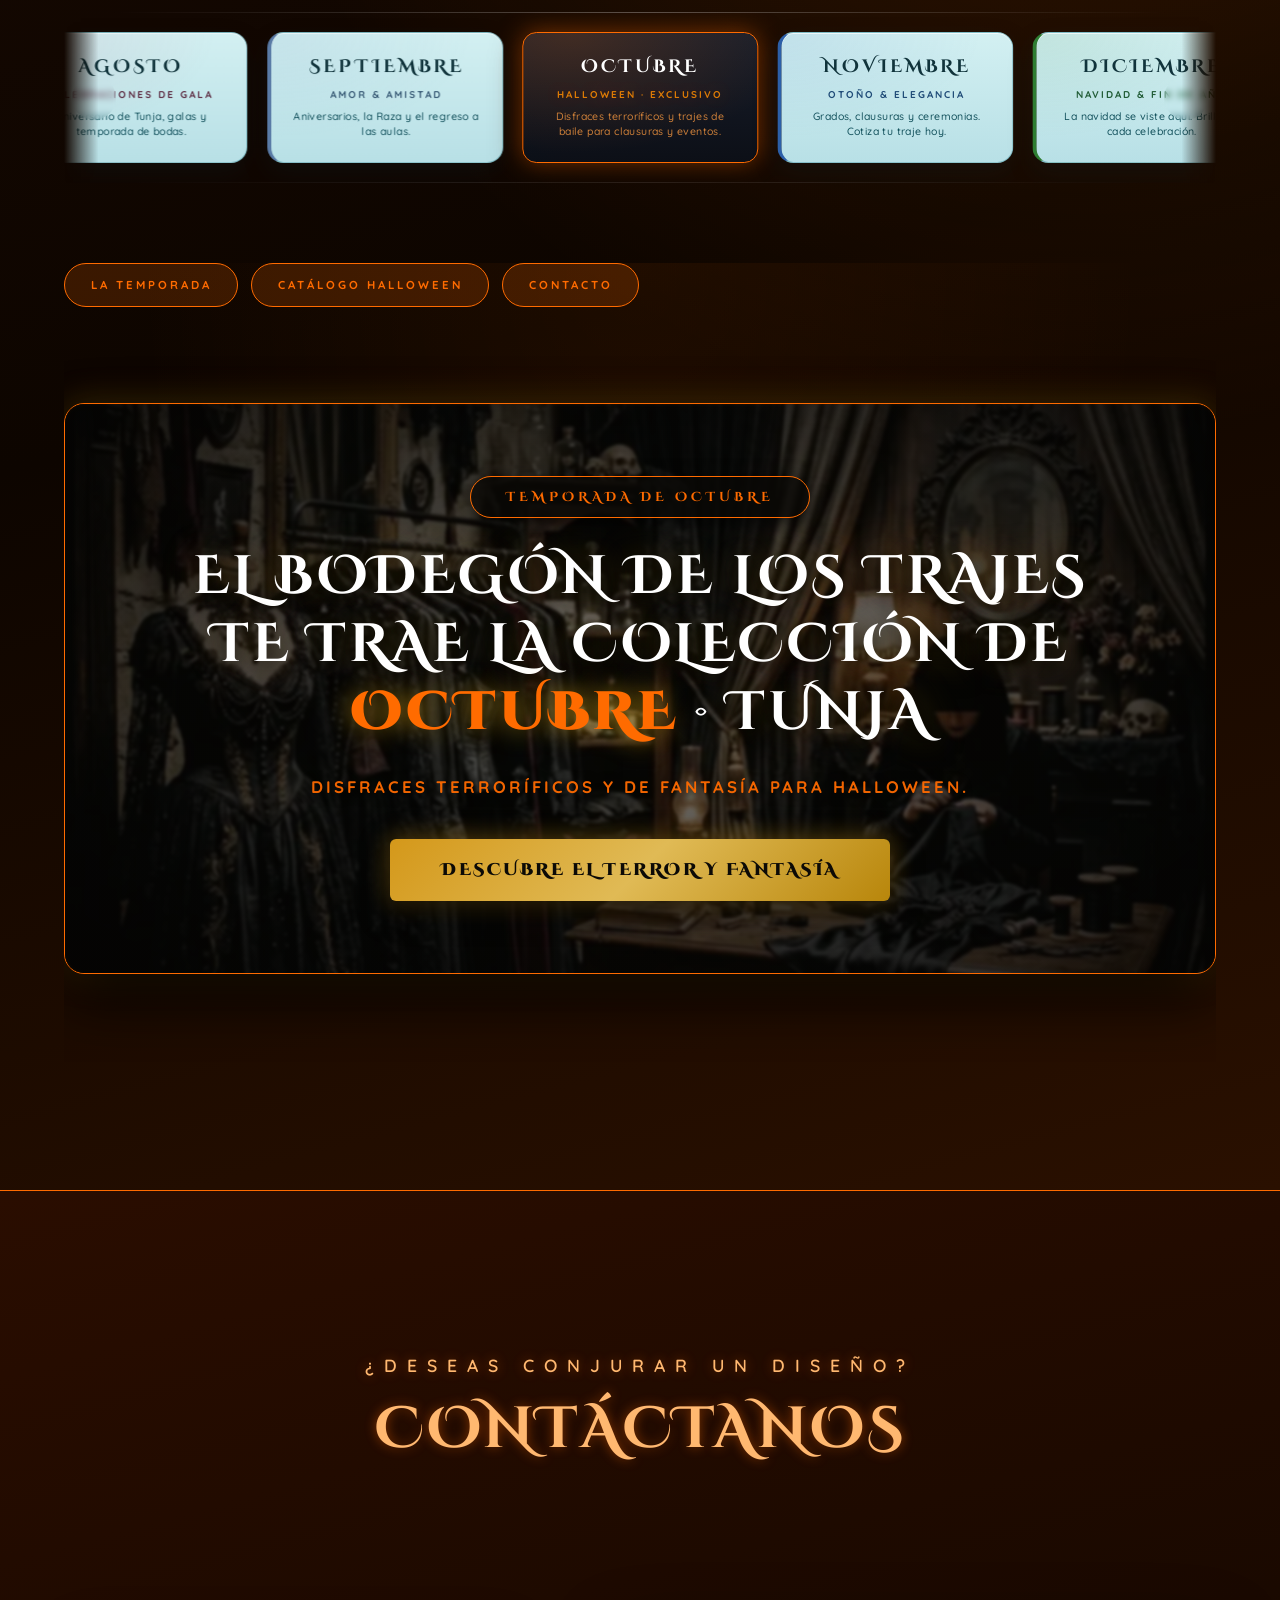
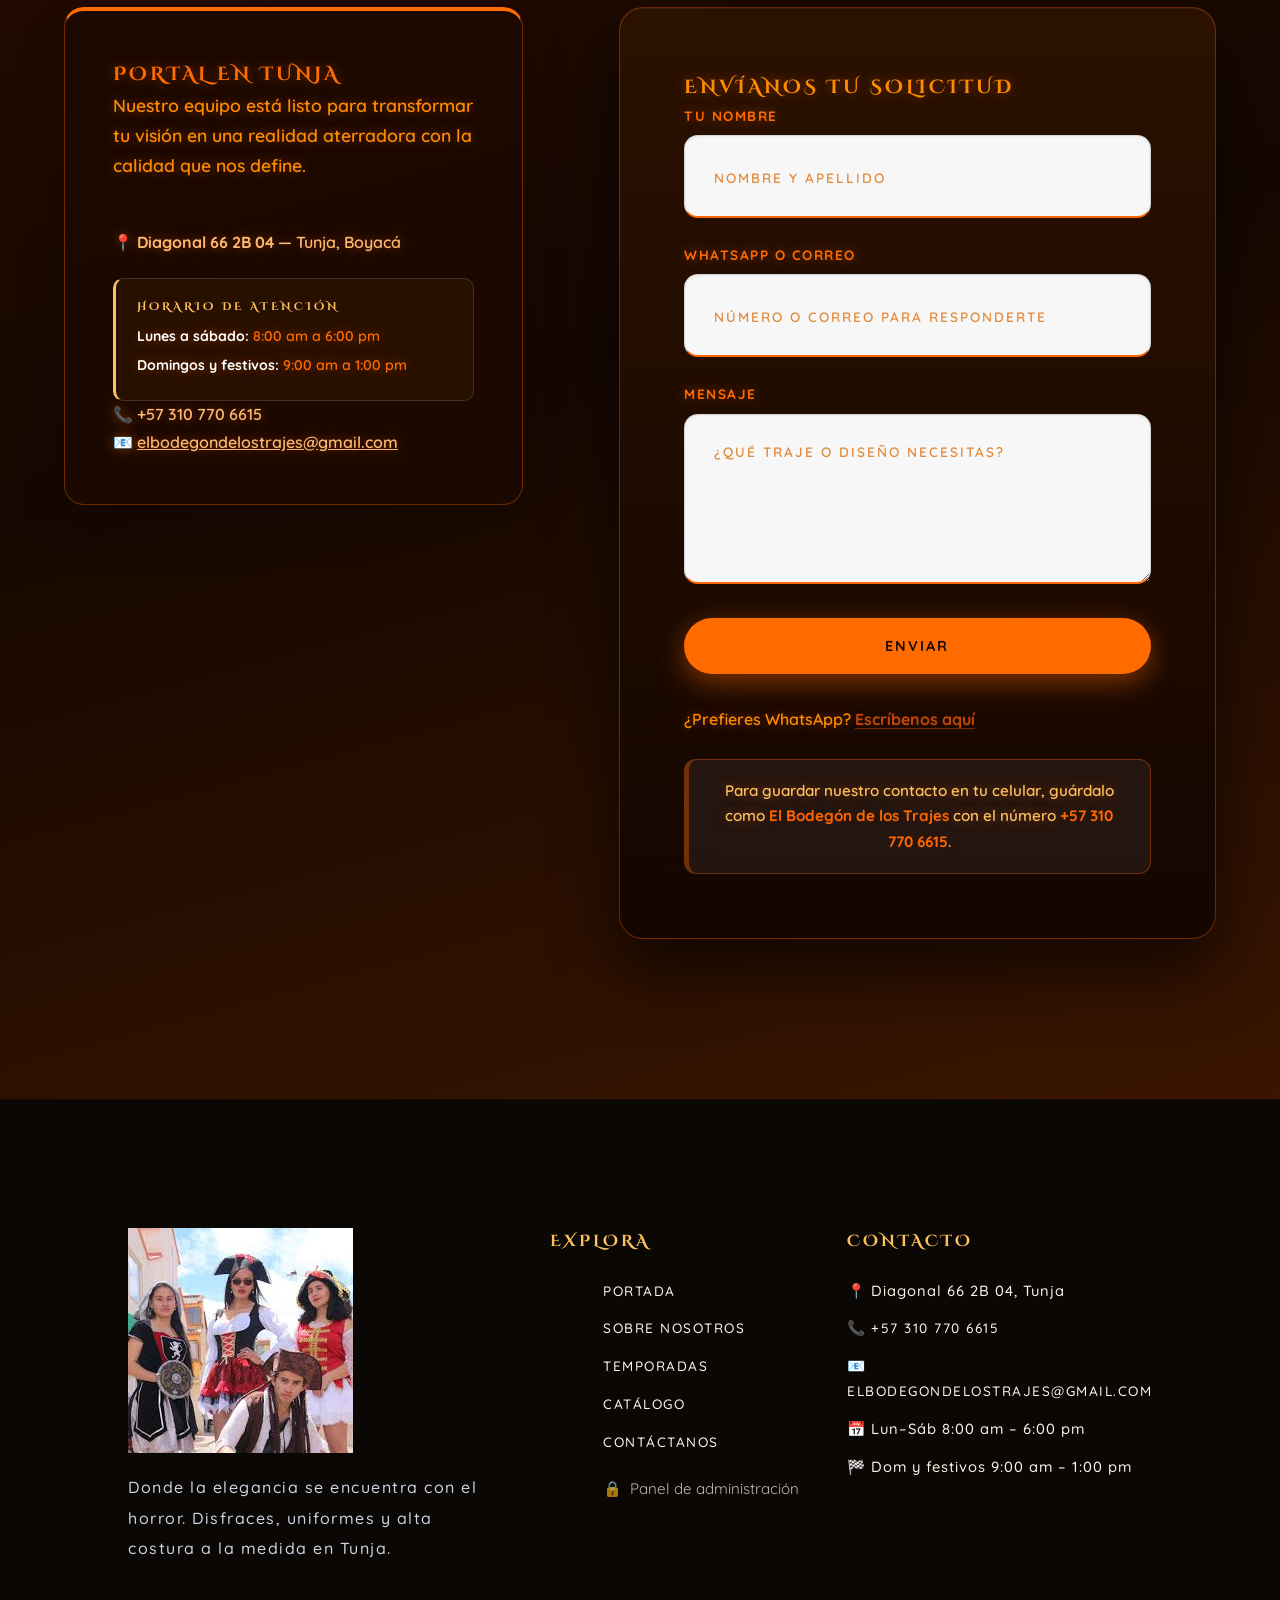
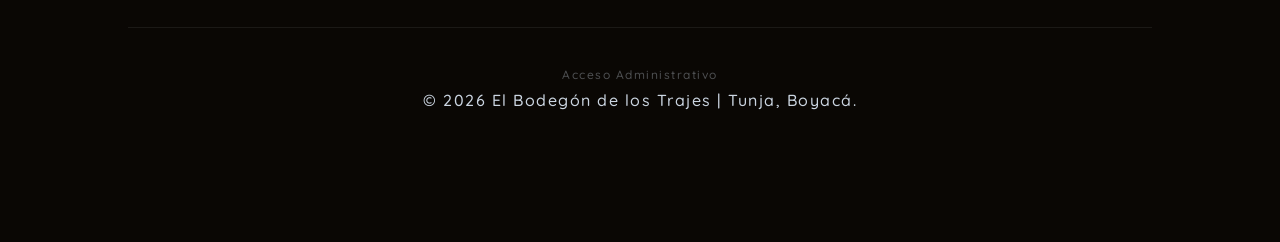
==== commit 5a033aaa: "feat(produccion): certificacion integral pre-produccion, persistencia de ajustes, archivado de codig" ====
--- a/sitio/index.html
+++ b/sitio/index.html
@@ -11,6 +11,7 @@
     content="disfraces tunja, halloween tunja, boutique terror, el bodegon de los trajes, disfraces infantiles, disfraces adultos, uniformes escolares, batas de laboratorio">
   <meta name="author" content="El Bodegón de los Trajes">
   <meta name="theme-color" content="#050505">
+  <meta name="mobile-web-app-capable" content="yes">
   <meta name="apple-mobile-web-app-capable" content="yes">
   <meta name="apple-mobile-web-app-status-bar-style" content="black-translucent">
   <meta name="apple-mobile-web-app-title" content="El Bodegón">
@@ -26,20 +27,18 @@
   <link
     href="https://fonts.googleapis.com/css2?family=Cinzel+Decorative:wght@400;700&family=Quicksand:wght@300;400;500;600;700;800&display=swap"
     rel="stylesheet">
-  <link rel="stylesheet" href="css/base.css?v=20261016_v1">
-  <link rel="stylesheet" href="css/navbar.css?v=20261016_v1">
-  <link rel="stylesheet" href="css/hero.css?v=20261016_v1">
-  <link rel="stylesheet" href="css/layout.css?v=20261016_v1">
-  <link rel="stylesheet" href="css/contact.css?v=20261016_v1">
-  <link rel="stylesheet" href="css/assistant.css?v=20261016_v1">
-  <link rel="stylesheet" href="css/seasons.css?v=20261016_v1">
-  <link rel="stylesheet" href="css/nosotros.css?v=20261016_v1">
-  <link rel="stylesheet" href="css/admin.css?v=20261016_v1">
-  <link rel="stylesheet" href="css/admin-guide.css?v=20261016_v1">
-  <link rel="stylesheet" href="css/responsive.css?v=20261016_v1">
+  <link rel="stylesheet" href="css/base.css?v=20261016_v3">
+  <link rel="stylesheet" href="css/navbar.css?v=20261016_v3">
+  <link rel="stylesheet" href="css/hero.css?v=20261016_v3">
+  <link rel="stylesheet" href="css/layout.css?v=20261016_v3">
+  <link rel="stylesheet" href="css/contact.css?v=20261016_v3">
+  <link rel="stylesheet" href="css/assistant.css?v=20261016_v3">
+  <link rel="stylesheet" href="css/seasons.css?v=20261016_v3">
+  <link rel="stylesheet" href="css/nosotros.css?v=20261016_v4">
+  <link rel="stylesheet" href="css/responsive.css?v=20261016_v3">
   <!-- El color de cada mes vive aqui; se carga al final para que mande -->
-  <link rel="stylesheet" href="css/season-colors.css?v=20261016_v1">
-  <link rel="stylesheet" href="css/in-page-admin.css?v=20261016_v1">
+  <link rel="stylesheet" href="css/season-colors.css?v=20261016_v3">
+  <link rel="stylesheet" href="css/in-page-admin.css?v=20261016_v3">
   <link rel="icon" href="assets/img/logo.jpg">
 </head>
 
@@ -149,7 +148,7 @@
       <div class="nosotros-grid">
         <div class="nosotros-media">
           <div class="nosotros-img-frame">
-            <img loading="lazy" src="assets/img/horror_bg.webp" alt="Taller El Bodegón de los Trajes Tunja">
+            <img decoding="async" loading="lazy" src="assets/img/horror_bg.webp" alt="Taller El Bodegón de los Trajes Tunja" width="600" height="450">
             <div class="nosotros-badge-experience">
               <strong>+10 Años</strong>
               <span>de Alta Costura</span>
@@ -348,7 +347,7 @@
               lo que te gustó y te cotizamos sin compromiso por WhatsApp.</p>
             <div class="grid-haunted">
               <div class="card-ghost" data-card-id="card-enero-reyes-magos">
-                <div class="img-ghost"><img loading="lazy" src="assets/img/reyes_magos.webp" alt="Traje de Reyes Magos">
+                <div class="img-ghost"><img decoding="async" loading="lazy" src="assets/img/reyes_magos.webp" alt="Traje de Reyes Magos">
                 </div>
                 <div class="card-body-haunted">
                   <h3>Reyes Magos</h3>
@@ -357,7 +356,7 @@
                 </div>
               </div>
               <div class="card-ghost" data-card-id="card-enero-uniformes">
-                <div class="img-ghost"><img loading="lazy" src="assets/img/uniforme_colegio.webp"
+                <div class="img-ghost"><img decoding="async" loading="lazy" src="assets/img/uniforme_colegio.webp"
                     alt="Uniformes Escolares"></div>
                 <div class="card-body-haunted">
                   <h3>Uniformes Escolares</h3>
@@ -366,7 +365,7 @@
                 </div>
               </div>
               <div class="card-ghost" data-card-id="card-enero-batas">
-                <div class="img-ghost"><img loading="lazy" src="assets/img/bata_laboratorio.webp"
+                <div class="img-ghost"><img decoding="async" loading="lazy" src="assets/img/bata_laboratorio.webp"
                     alt="Batas de Laboratorio"></div>
                 <div class="card-body-haunted">
                   <h3>Batas</h3>
@@ -431,7 +430,7 @@
             <h5 class="catalog-group-title">Carnaval de Negros y Blancos</h5>
             <div class="grid-haunted">
               <div class="card-ghost" data-card-id="card-febrero-traje-de-comparsa-negro">
-                <div class="img-ghost"><img loading="lazy" src="assets/img/carnaval_comparsa.jpg"
+                <div class="img-ghost"><img decoding="async" loading="lazy" src="assets/img/carnaval_comparsa.jpg"
                     alt="Traje de comparsa «Negro»"></div>
                 <div class="card-body-haunted">
                   <h3>Traje de comparsa «Negro»</h3>
@@ -439,7 +438,7 @@
                 </div>
               </div>
               <div class="card-ghost" data-card-id="card-febrero-traje-de-comparsa-blanco">
-                <div class="img-ghost"><img loading="lazy" src="assets/img/carnaval_comparsa.jpg"
+                <div class="img-ghost"><img decoding="async" loading="lazy" src="assets/img/carnaval_comparsa.jpg"
                     alt="Traje de comparsa «Blanco»"></div>
                 <div class="card-body-haunted">
                   <h3>Traje de comparsa «Blanco»</h3>
@@ -447,7 +446,7 @@
                 </div>
               </div>
               <div class="card-ghost" data-card-id="card-febrero-disfraces-de-carnaval">
-                <div class="img-ghost"><img loading="lazy" src="assets/img/carnaval_comparsa.jpg"
+                <div class="img-ghost"><img decoding="async" loading="lazy" src="assets/img/carnaval_comparsa.jpg"
                     alt="Disfraces de Carnaval"></div>
                 <div class="card-body-haunted">
                   <h3>Disfraces de Carnaval</h3>
@@ -455,7 +454,7 @@
                 </div>
               </div>
               <div class="card-ghost" data-card-id="card-febrero-plumas-y-maquillaje">
-                <div class="img-ghost"><img loading="lazy" src="assets/img/carnaval_comparsa.jpg"
+                <div class="img-ghost"><img decoding="async" loading="lazy" src="assets/img/carnaval_comparsa.jpg"
                     alt="Plumas y Maquillaje"></div>
                 <div class="card-body-haunted">
                   <h3>Plumas y Maquillaje</h3>
@@ -466,7 +465,7 @@
             <h5 class="catalog-group-title">San Valentín y Bodas</h5>
             <div class="grid-haunted">
               <div class="card-ghost" data-card-id="card-febrero-vestido-de-san-valentin">
-                <div class="img-ghost"><img loading="lazy" src="assets/img/san_valentin_novia.jpg"
+                <div class="img-ghost"><img decoding="async" loading="lazy" src="assets/img/san_valentin_novia.jpg"
                     alt="Vestido de San Valentín"></div>
                 <div class="card-body-haunted">
                   <h3>Vestido de San Valentín</h3>
@@ -474,7 +473,7 @@
                 </div>
               </div>
               <div class="card-ghost" data-card-id="card-febrero-conjunto-de-pareja">
-                <div class="img-ghost"><img loading="lazy" src="assets/img/san_valentin_novia.jpg"
+                <div class="img-ghost"><img decoding="async" loading="lazy" src="assets/img/san_valentin_novia.jpg"
                     alt="Conjunto de Pareja"></div>
                 <div class="card-body-haunted">
                   <h3>Conjunto de Pareja</h3>
@@ -482,7 +481,7 @@
                 </div>
               </div>
               <div class="card-ghost" data-card-id="card-febrero-vestido-de-novia-civil">
-                <div class="img-ghost"><img loading="lazy" src="assets/img/san_valentin_novia.jpg"
+                <div class="img-ghost"><img decoding="async" loading="lazy" src="assets/img/san_valentin_novia.jpg"
                     alt="Vestido de Novia Civil"></div>
                 <div class="card-body-haunted">
                   <h3>Vestido de Novia Civil</h3>
@@ -490,7 +489,7 @@
                 </div>
               </div>
               <div class="card-ghost" data-card-id="card-febrero-madrina-y-padrino">
-                <div class="img-ghost"><img loading="lazy" src="assets/img/carnaval_comparsa.jpg"
+                <div class="img-ghost"><img decoding="async" loading="lazy" src="assets/img/carnaval_comparsa.jpg"
                     alt="Madrina y Padrino"></div>
                 <div class="card-body-haunted">
                   <h3>Madrina y Padrino</h3>
@@ -555,7 +554,7 @@
             <h5 class="catalog-group-title">Cuaresma y Semana Santa</h5>
             <div class="grid-haunted">
               <div class="card-ghost" data-card-id="card-marzo-traje-de-nazareno">
-                <div class="img-ghost"><img loading="lazy" src="assets/img/nazareno_cuaresma.jpg"
+                <div class="img-ghost"><img decoding="async" loading="lazy" src="assets/img/nazareno_cuaresma.jpg"
                     alt="Traje de Nazareno"></div>
                 <div class="card-body-haunted">
                   <h3>Traje de Nazareno</h3>
@@ -563,7 +562,7 @@
                 </div>
               </div>
               <div class="card-ghost" data-card-id="card-marzo-sotana-de-semana-santa">
-                <div class="img-ghost"><img loading="lazy" src="assets/img/nazareno_cuaresma.jpg"
+                <div class="img-ghost"><img decoding="async" loading="lazy" src="assets/img/nazareno_cuaresma.jpg"
                     alt="Sotana de Semana Santa"></div>
                 <div class="card-body-haunted">
                   <h3>Sotana de Semana Santa</h3>
@@ -571,7 +570,7 @@
                 </div>
               </div>
               <div class="card-ghost" data-card-id="card-marzo-tunica-de-jesus">
-                <div class="img-ghost"><img loading="lazy" src="assets/img/nazareno_cuaresma.jpg" alt="Túnica de Jesús">
+                <div class="img-ghost"><img decoding="async" loading="lazy" src="assets/img/nazareno_cuaresma.jpg" alt="Túnica de Jesús">
                 </div>
                 <div class="card-body-haunted">
                   <h3>Túnica de Jesús</h3>
@@ -579,7 +578,7 @@
                 </div>
               </div>
               <div class="card-ghost" data-card-id="card-marzo-capa-y-sandalias">
-                <div class="img-ghost"><img loading="lazy" src="assets/img/nazareno_cuaresma.jpg"
+                <div class="img-ghost"><img decoding="async" loading="lazy" src="assets/img/nazareno_cuaresma.jpg"
                     alt="Capa y Sandalias"></div>
                 <div class="card-body-haunted">
                   <h3>Capa y Sandalias</h3>
@@ -590,7 +589,7 @@
             <h5 class="catalog-group-title">Ejecutivos y Día de la Mujer</h5>
             <div class="grid-haunted">
               <div class="card-ghost" data-card-id="card-marzo-conjunto-ejecutivo">
-                <div class="img-ghost"><img loading="lazy" src="assets/img/blazer_ejecutivo.jpg"
+                <div class="img-ghost"><img decoding="async" loading="lazy" src="assets/img/blazer_ejecutivo.jpg"
                     alt="Conjunto Ejecutivo"></div>
                 <div class="card-body-haunted">
                   <h3>Conjunto Ejecutivo</h3>
@@ -598,7 +597,7 @@
                 </div>
               </div>
               <div class="card-ghost" data-card-id="card-marzo-blazer-a-medida">
-                <div class="img-ghost"><img loading="lazy" src="assets/img/blazer_ejecutivo.jpg" alt="Blazer a Medida">
+                <div class="img-ghost"><img decoding="async" loading="lazy" src="assets/img/blazer_ejecutivo.jpg" alt="Blazer a Medida">
                 </div>
                 <div class="card-body-haunted">
                   <h3>Blazer a Medida</h3>
@@ -606,7 +605,7 @@
                 </div>
               </div>
               <div class="card-ghost" data-card-id="card-marzo-vestido-formal">
-                <div class="img-ghost"><img loading="lazy" src="assets/img/blazer_ejecutivo.jpg" alt="Vestido Formal">
+                <div class="img-ghost"><img decoding="async" loading="lazy" src="assets/img/blazer_ejecutivo.jpg" alt="Vestido Formal">
                 </div>
                 <div class="card-body-haunted">
                   <h3>Vestido Formal</h3>
@@ -614,7 +613,7 @@
                 </div>
               </div>
               <div class="card-ghost" data-card-id="card-marzo-accesorios-de-oficio">
-                <div class="img-ghost"><img loading="lazy" src="assets/img/blazer_ejecutivo.jpg"
+                <div class="img-ghost"><img decoding="async" loading="lazy" src="assets/img/blazer_ejecutivo.jpg"
                     alt="Accesorios de Oficio"></div>
                 <div class="card-body-haunted">
                   <h3>Accesorios de Oficio</h3>
@@ -678,7 +677,7 @@
             <h5 class="catalog-group-title">Prenda Nueva de Primavera</h5>
             <div class="grid-haunted">
               <div class="card-ghost" data-card-id="card-abril-vestido-de-primavera">
-                <div class="img-ghost"><img loading="lazy" src="assets/img/primavera_romeria.jpg"
+                <div class="img-ghost"><img decoding="async" loading="lazy" src="assets/img/primavera_romeria.jpg"
                     alt="Vestido de Primavera"></div>
                 <div class="card-body-haunted">
                   <h3>Vestido de Primavera</h3>
@@ -686,7 +685,7 @@
                 </div>
               </div>
               <div class="card-ghost" data-card-id="card-abril-conjunto-de-dos-piezas">
-                <div class="img-ghost"><img loading="lazy" src="assets/img/primavera_romeria.jpg"
+                <div class="img-ghost"><img decoding="async" loading="lazy" src="assets/img/primavera_romeria.jpg"
                     alt="Conjunto de Dos Piezas"></div>
                 <div class="card-body-haunted">
                   <h3>Conjunto de Dos Piezas</h3>
@@ -694,7 +693,7 @@
                 </div>
               </div>
               <div class="card-ghost" data-card-id="card-abril-blusa-y-falda">
-                <div class="img-ghost"><img loading="lazy" src="assets/img/primavera_romeria.jpg" alt="Blusa y Falda">
+                <div class="img-ghost"><img decoding="async" loading="lazy" src="assets/img/primavera_romeria.jpg" alt="Blusa y Falda">
                 </div>
                 <div class="card-body-haunted">
                   <h3>Blusa y Falda</h3>
@@ -702,7 +701,7 @@
                 </div>
               </div>
               <div class="card-ghost" data-card-id="card-abril-abrigo-de-entretiempo">
-                <div class="img-ghost"><img loading="lazy" src="assets/img/primavera_romeria.jpg"
+                <div class="img-ghost"><img decoding="async" loading="lazy" src="assets/img/primavera_romeria.jpg"
                     alt="Abrigo de Entretiempo"></div>
                 <div class="card-body-haunted">
                   <h3>Abrigo de Entretiempo</h3>
@@ -713,7 +712,7 @@
             <h5 class="catalog-group-title">Feria y Uniformes</h5>
             <div class="grid-haunted">
               <div class="card-ghost" data-card-id="card-abril-outfit-de-feria">
-                <div class="img-ghost"><img loading="lazy" src="assets/img/primavera_romeria.jpg" alt="Outfit de Feria">
+                <div class="img-ghost"><img decoding="async" loading="lazy" src="assets/img/primavera_romeria.jpg" alt="Outfit de Feria">
                 </div>
                 <div class="card-body-haunted">
                   <h3>Outfit de Feria</h3>
@@ -721,7 +720,7 @@
                 </div>
               </div>
               <div class="card-ghost" data-card-id="card-abril-uniforme-de-ingreso">
-                <div class="img-ghost"><img loading="lazy" src="assets/img/uniforme_colegio.webp"
+                <div class="img-ghost"><img decoding="async" loading="lazy" src="assets/img/uniforme_colegio.webp"
                     alt="Uniforme de Ingreso"></div>
                 <div class="card-body-haunted">
                   <h3>Uniforme de Ingreso</h3>
@@ -729,7 +728,7 @@
                 </div>
               </div>
               <div class="card-ghost" data-card-id="card-abril-uniforme-de-diario">
-                <div class="img-ghost"><img loading="lazy" src="assets/img/uniforme_colegio.webp"
+                <div class="img-ghost"><img decoding="async" loading="lazy" src="assets/img/uniforme_colegio.webp"
                     alt="Uniforme de Diario"></div>
                 <div class="card-body-haunted">
                   <h3>Uniforme de Diario</h3>
@@ -737,7 +736,7 @@
                 </div>
               </div>
               <div class="card-ghost" data-card-id="card-abril-traje-para-desfiles">
-                <div class="img-ghost"><img loading="lazy" src="assets/img/pasillo_fiestero.jpg"
+                <div class="img-ghost"><img decoding="async" loading="lazy" src="assets/img/pasillo_fiestero.jpg"
                     alt="Traje para Desfiles"></div>
                 <div class="card-body-haunted">
                   <h3>Traje para Desfiles</h3>
@@ -801,7 +800,7 @@
             <h5 class="catalog-group-title">Para Regalar a Mamá</h5>
             <div class="grid-haunted">
               <div class="card-ghost" data-card-id="card-mayo-vestido-de-fiesta">
-                <div class="img-ghost"><img loading="lazy" src="assets/img/primavera_romeria.jpg"
+                <div class="img-ghost"><img decoding="async" loading="lazy" src="assets/img/primavera_romeria.jpg"
                     alt="Vestido de Fiesta"></div>
                 <div class="card-body-haunted">
                   <h3>Vestido de Fiesta</h3>
@@ -809,7 +808,7 @@
                 </div>
               </div>
               <div class="card-ghost" data-card-id="card-mayo-conjunto-floral">
-                <div class="img-ghost"><img loading="lazy" src="assets/img/primavera_romeria.jpg" alt="Conjunto Floral">
+                <div class="img-ghost"><img decoding="async" loading="lazy" src="assets/img/primavera_romeria.jpg" alt="Conjunto Floral">
                 </div>
                 <div class="card-body-haunted">
                   <h3>Conjunto Floral</h3>
@@ -817,7 +816,7 @@
                 </div>
               </div>
               <div class="card-ghost" data-card-id="card-mayo-bata-de-seda">
-                <div class="img-ghost"><img loading="lazy" src="assets/img/bata_laboratorio.webp" alt="Bata de Seda">
+                <div class="img-ghost"><img decoding="async" loading="lazy" src="assets/img/bata_laboratorio.webp" alt="Bata de Seda">
                 </div>
                 <div class="card-body-haunted">
                   <h3>Bata de Seda</h3>
@@ -825,7 +824,7 @@
                 </div>
               </div>
               <div class="card-ghost" data-card-id="card-mayo-joyeria-y-accesorios">
-                <div class="img-ghost"><img loading="lazy" src="assets/img/primavera_romeria.jpg"
+                <div class="img-ghost"><img decoding="async" loading="lazy" src="assets/img/primavera_romeria.jpg"
                     alt="Joyería y Accesorios"></div>
                 <div class="card-body-haunted">
                   <h3>Joyería y Accesorios</h3>
@@ -836,7 +835,7 @@
             <h5 class="catalog-group-title">Para Toda la Familia</h5>
             <div class="grid-haunted">
               <div class="card-ghost" data-card-id="card-mayo-conjunto-familiar">
-                <div class="img-ghost"><img loading="lazy" src="assets/img/primavera_romeria.jpg"
+                <div class="img-ghost"><img decoding="async" loading="lazy" src="assets/img/primavera_romeria.jpg"
                     alt="Conjunto Familiar"></div>
                 <div class="card-body-haunted">
                   <h3>Conjunto Familiar</h3>
@@ -844,7 +843,7 @@
                 </div>
               </div>
               <div class="card-ghost" data-card-id="card-mayo-vestido-de-nina">
-                <div class="img-ghost"><img loading="lazy" src="assets/img/vestido_nina.webp" alt="Vestido de Niña">
+                <div class="img-ghost"><img decoding="async" loading="lazy" src="assets/img/vestido_nina.webp" alt="Vestido de Niña">
                 </div>
                 <div class="card-body-haunted">
                   <h3>Vestido de Niña</h3>
@@ -852,7 +851,7 @@
                 </div>
               </div>
               <div class="card-ghost" data-card-id="card-mayo-camisa-y-pantalon">
-                <div class="img-ghost"><img loading="lazy" src="assets/img/primavera_romeria.jpg"
+                <div class="img-ghost"><img decoding="async" loading="lazy" src="assets/img/primavera_romeria.jpg"
                     alt="Camisa y Pantalón"></div>
                 <div class="card-body-haunted">
                   <h3>Camisa y Pantalón</h3>
@@ -860,7 +859,7 @@
                 </div>
               </div>
               <div class="card-ghost" data-card-id="card-mayo-ropa-de-bebe">
-                <div class="img-ghost"><img loading="lazy" src="assets/img/primavera_romeria.jpg" alt="Ropa de Bebe">
+                <div class="img-ghost"><img decoding="async" loading="lazy" src="assets/img/primavera_romeria.jpg" alt="Ropa de Bebe">
                 </div>
                 <div class="card-body-haunted">
                   <h3>Ropa de Bebe</h3>
@@ -923,7 +922,7 @@
             <h5 class="catalog-group-title">Quinceañeras</h5>
             <div class="grid-haunted">
               <div class="card-ghost" data-card-id="card-junio-vestido-de-quinceanera">
-                <div class="img-ghost"><img loading="lazy" src="assets/img/quinceanera_bodas.jpg"
+                <div class="img-ghost"><img decoding="async" loading="lazy" src="assets/img/quinceanera_bodas.jpg"
                     alt="Vestido de Quinceañera"></div>
                 <div class="card-body-haunted">
                   <h3>Vestido de Quinceañera</h3>
@@ -931,7 +930,7 @@
                 </div>
               </div>
               <div class="card-ghost" data-card-id="card-junio-traje-de-quinceanera">
-                <div class="img-ghost"><img loading="lazy" src="assets/img/quinceanera_bodas.jpg"
+                <div class="img-ghost"><img decoding="async" loading="lazy" src="assets/img/quinceanera_bodas.jpg"
                     alt="Traje de Quinceañera"></div>
                 <div class="card-body-haunted">
                   <h3>Traje de Quinceañera</h3>
@@ -939,7 +938,7 @@
                 </div>
               </div>
               <div class="card-ghost" data-card-id="card-junio-zapatos-y-joyeria">
-                <div class="img-ghost"><img loading="lazy" src="assets/img/quinceanera_bodas.jpg"
+                <div class="img-ghost"><img decoding="async" loading="lazy" src="assets/img/quinceanera_bodas.jpg"
                     alt="Zapatos y Joyería"></div>
                 <div class="card-body-haunted">
                   <h3>Zapatos y Joyería</h3>
@@ -947,7 +946,7 @@
                 </div>
               </div>
               <div class="card-ghost" data-card-id="card-junio-vestido-de-madrinas">
-                <div class="img-ghost"><img loading="lazy" src="assets/img/quinceanera_bodas.jpg"
+                <div class="img-ghost"><img decoding="async" loading="lazy" src="assets/img/quinceanera_bodas.jpg"
                     alt="Vestido de Madrinas"></div>
                 <div class="card-body-haunted">
                   <h3>Vestido de Madrinas</h3>
@@ -958,7 +957,7 @@
             <h5 class="catalog-group-title">Bodas y Día del Padre</h5>
             <div class="grid-haunted">
               <div class="card-ghost" data-card-id="card-junio-vestido-de-novia-civil">
-                <div class="img-ghost"><img loading="lazy" src="assets/img/san_valentin_novia.jpg"
+                <div class="img-ghost"><img decoding="async" loading="lazy" src="assets/img/san_valentin_novia.jpg"
                     alt="Vestido de Novia Civil"></div>
                 <div class="card-body-haunted">
                   <h3>Vestido de Novia Civil</h3>
@@ -966,7 +965,7 @@
                 </div>
               </div>
               <div class="card-ghost" data-card-id="card-junio-traje-formal-del-acompanante">
-                <div class="img-ghost"><img loading="lazy" src="assets/img/blazer_ejecutivo.jpg"
+                <div class="img-ghost"><img decoding="async" loading="lazy" src="assets/img/blazer_ejecutivo.jpg"
                     alt="Traje Formal del Acompañante"></div>
                 <div class="card-body-haunted">
                   <h3>Traje Formal del Acompañante</h3>
@@ -974,7 +973,7 @@
                 </div>
               </div>
               <div class="card-ghost" data-card-id="card-junio-camisa-y-corbata">
-                <div class="img-ghost"><img loading="lazy" src="assets/img/bata_laboratorio.webp"
+                <div class="img-ghost"><img decoding="async" loading="lazy" src="assets/img/bata_laboratorio.webp"
                     alt="Camisa y Corbata"></div>
                 <div class="card-body-haunted">
                   <h3>Camisa y Corbata</h3>
@@ -982,7 +981,7 @@
                 </div>
               </div>
               <div class="card-ghost" data-card-id="card-junio-alquiler-de-trajes">
-                <div class="img-ghost"><img loading="lazy" src="assets/img/blazer_ejecutivo.jpg"
+                <div class="img-ghost"><img decoding="async" loading="lazy" src="assets/img/blazer_ejecutivo.jpg"
                     alt="Alquiler de Trajes"></div>
                 <div class="card-body-haunted">
                   <h3>Alquiler de Trajes</h3>
@@ -1046,7 +1045,7 @@
             <h5 class="catalog-group-title">Fiestas Patrias</h5>
             <div class="grid-haunted">
               <div class="card-ghost" data-card-id="card-julio-traje-de-la-calena">
-                <div class="img-ghost"><img loading="lazy" src="assets/img/pasillo_fiestero.jpg"
+                <div class="img-ghost"><img decoding="async" loading="lazy" src="assets/img/pasillo_fiestero.jpg"
                     alt="Traje de la Caleña"></div>
                 <div class="card-body-haunted">
                   <h3>Traje de la Caleña</h3>
@@ -1054,7 +1053,7 @@
                 </div>
               </div>
               <div class="card-ghost" data-card-id="card-julio-uniforme-de-la-petrolera">
-                <div class="img-ghost"><img loading="lazy" src="assets/img/uniforme_colegio.webp"
+                <div class="img-ghost"><img decoding="async" loading="lazy" src="assets/img/uniforme_colegio.webp"
                     alt="Uniforme de la Petrolera"></div>
                 <div class="card-body-haunted">
                   <h3>Uniforme de la Petrolera</h3>
@@ -1062,7 +1061,7 @@
                 </div>
               </div>
               <div class="card-ghost" data-card-id="card-julio-camiseta-de-la-fecha">
-                <div class="img-ghost"><img loading="lazy" src="assets/img/pasillo_fiestero.jpg"
+                <div class="img-ghost"><img decoding="async" loading="lazy" src="assets/img/pasillo_fiestero.jpg"
                     alt="Camiseta de la Fecha"></div>
                 <div class="card-body-haunted">
                   <h3>Camiseta de la Fecha</h3>
@@ -1070,7 +1069,7 @@
                 </div>
               </div>
               <div class="card-ghost" data-card-id="card-julio-accesorios-patrios">
-                <div class="img-ghost"><img loading="lazy" src="assets/img/pasillo_fiestero.jpg"
+                <div class="img-ghost"><img decoding="async" loading="lazy" src="assets/img/pasillo_fiestero.jpg"
                     alt="Accesorios Patrios"></div>
                 <div class="card-body-haunted">
                   <h3>Accesorios Patrios</h3>
@@ -1081,7 +1080,7 @@
             <h5 class="catalog-group-title">Veraneo y Vacaciones</h5>
             <div class="grid-haunted">
               <div class="card-ghost" data-card-id="card-julio-ropa-de-bano">
-                <div class="img-ghost"><img loading="lazy" src="assets/img/pasillo_fiestero.jpg" alt="Ropa de Baño">
+                <div class="img-ghost"><img decoding="async" loading="lazy" src="assets/img/pasillo_fiestero.jpg" alt="Ropa de Baño">
                 </div>
                 <div class="card-body-haunted">
                   <h3>Ropa de Baño</h3>
@@ -1089,7 +1088,7 @@
                 </div>
               </div>
               <div class="card-ghost" data-card-id="card-julio-conjunto-de-verano">
-                <div class="img-ghost"><img loading="lazy" src="assets/img/pasillo_fiestero.jpg"
+                <div class="img-ghost"><img decoding="async" loading="lazy" src="assets/img/pasillo_fiestero.jpg"
                     alt="Conjunto de Verano"></div>
                 <div class="card-body-haunted">
                   <h3>Conjunto de Verano</h3>
@@ -1097,7 +1096,7 @@
                 </div>
               </div>
               <div class="card-ghost" data-card-id="card-julio-vestido-de-verano">
-                <div class="img-ghost"><img loading="lazy" src="assets/img/pasillo_fiestero.jpg"
+                <div class="img-ghost"><img decoding="async" loading="lazy" src="assets/img/pasillo_fiestero.jpg"
                     alt="Vestido de Verano"></div>
                 <div class="card-body-haunted">
                   <h3>Vestido de Verano</h3>
@@ -1105,7 +1104,7 @@
                 </div>
               </div>
               <div class="card-ghost" data-card-id="card-julio-conjunto-familiar-de-piscina">
-                <div class="img-ghost"><img loading="lazy" src="assets/img/pasillo_fiestero.jpg"
+                <div class="img-ghost"><img decoding="async" loading="lazy" src="assets/img/pasillo_fiestero.jpg"
                     alt="Conjunto Familiar de Piscina"></div>
                 <div class="card-body-haunted">
                   <h3>Conjunto Familiar de Piscina</h3>
@@ -1169,7 +1168,7 @@
             <h5 class="catalog-group-title">Ropa de Gala</h5>
             <div class="grid-haunted">
               <div class="card-ghost" data-card-id="card-agosto-vestido-largo-de-gala">
-                <div class="img-ghost"><img loading="lazy" src="assets/img/gala_aniversario.jpg"
+                <div class="img-ghost"><img decoding="async" loading="lazy" src="assets/img/gala_aniversario.jpg"
                     alt="Vestido Largo de Gala"></div>
                 <div class="card-body-haunted">
                   <h3>Vestido Largo de Gala</h3>
@@ -1177,14 +1176,14 @@
                 </div>
               </div>
               <div class="card-ghost" data-card-id="card-agosto-smoking">
-                <div class="img-ghost"><img loading="lazy" src="assets/img/gala_aniversario.jpg" alt="Smoking"></div>
+                <div class="img-ghost"><img decoding="async" loading="lazy" src="assets/img/gala_aniversario.jpg" alt="Smoking"></div>
                 <div class="card-body-haunted">
                   <h3>Smoking</h3>
                   <p>Traje formal de una o dos piezas, con el ajuste a la medida.</p>
                 </div>
               </div>
               <div class="card-ghost" data-card-id="card-agosto-traje-de-ceremonia">
-                <div class="img-ghost"><img loading="lazy" src="assets/img/gala_aniversario.jpg"
+                <div class="img-ghost"><img decoding="async" loading="lazy" src="assets/img/gala_aniversario.jpg"
                     alt="Traje de Ceremonia"></div>
                 <div class="card-body-haunted">
                   <h3>Traje de Ceremonia</h3>
@@ -1192,7 +1191,7 @@
                 </div>
               </div>
               <div class="card-ghost" data-card-id="card-agosto-vestido-de-cocktail">
-                <div class="img-ghost"><img loading="lazy" src="assets/img/gala_aniversario.jpg"
+                <div class="img-ghost"><img decoding="async" loading="lazy" src="assets/img/gala_aniversario.jpg"
                     alt="Vestido de Cocktail"></div>
                 <div class="card-body-haunted">
                   <h3>Vestido de Cocktail</h3>
@@ -1203,7 +1202,7 @@
             <h5 class="catalog-group-title">Aniversario y Eventos</h5>
             <div class="grid-haunted">
               <div class="card-ghost" data-card-id="card-agosto-traje-folclorico-boyacense">
-                <div class="img-ghost"><img loading="lazy" src="assets/img/folclor_boyacense.jpg"
+                <div class="img-ghost"><img decoding="async" loading="lazy" src="assets/img/folclor_boyacense.jpg"
                     alt="Traje Folclórico Boyacense"></div>
                 <div class="card-body-haunted">
                   <h3>Traje Folclórico Boyacense</h3>
@@ -1211,7 +1210,7 @@
                 </div>
               </div>
               <div class="card-ghost" data-card-id="card-agosto-outfit-corporativo">
-                <div class="img-ghost"><img loading="lazy" src="assets/img/gala_aniversario.jpg"
+                <div class="img-ghost"><img decoding="async" loading="lazy" src="assets/img/gala_aniversario.jpg"
                     alt="Outfit Corporativo"></div>
                 <div class="card-body-haunted">
                   <h3>Outfit Corporativo</h3>
@@ -1219,7 +1218,7 @@
                 </div>
               </div>
               <div class="card-ghost" data-card-id="card-agosto-conjunto-de-fiesta">
-                <div class="img-ghost"><img loading="lazy" src="assets/img/gala_aniversario.jpg"
+                <div class="img-ghost"><img decoding="async" loading="lazy" src="assets/img/gala_aniversario.jpg"
                     alt="Conjunto de Fiesta"></div>
                 <div class="card-body-haunted">
                   <h3>Conjunto de Fiesta</h3>
@@ -1227,7 +1226,7 @@
                 </div>
               </div>
               <div class="card-ghost" data-card-id="card-agosto-alquiler-de-ropa-de-gala">
-                <div class="img-ghost"><img loading="lazy" src="assets/img/gala_aniversario.jpg"
+                <div class="img-ghost"><img decoding="async" loading="lazy" src="assets/img/gala_aniversario.jpg"
                     alt="Alquiler de Ropa de Gala"></div>
                 <div class="card-body-haunted">
                   <h3>Alquiler de Ropa de Gala</h3>
@@ -1293,7 +1292,7 @@
             <h5 class="catalog-group-title">Amor y Aniversarios</h5>
             <div class="grid-haunted">
               <div class="card-ghost" data-card-id="card-septiembre-conjunto-de-pareja">
-                <div class="img-ghost"><img loading="lazy" src="assets/img/blazer_ejecutivo.jpg"
+                <div class="img-ghost"><img decoding="async" loading="lazy" src="assets/img/blazer_ejecutivo.jpg"
                     alt="Conjunto de Pareja"></div>
                 <div class="card-body-haunted">
                   <h3>Conjunto de Pareja</h3>
@@ -1301,7 +1300,7 @@
                 </div>
               </div>
               <div class="card-ghost" data-card-id="card-septiembre-vestido-de-aniversario">
-                <div class="img-ghost"><img loading="lazy" src="assets/img/gala_aniversario.jpg"
+                <div class="img-ghost"><img decoding="async" loading="lazy" src="assets/img/gala_aniversario.jpg"
                     alt="Vestido de Aniversario"></div>
                 <div class="card-body-haunted">
                   <h3>Vestido de Aniversario</h3>
@@ -1309,7 +1308,7 @@
                 </div>
               </div>
               <div class="card-ghost" data-card-id="card-septiembre-ropa-formal-de-el">
-                <div class="img-ghost"><img loading="lazy" src="assets/img/blazer_ejecutivo.jpg"
+                <div class="img-ghost"><img decoding="async" loading="lazy" src="assets/img/blazer_ejecutivo.jpg"
                     alt="Ropa Formal de Él"></div>
                 <div class="card-body-haunted">
                   <h3>Ropa Formal de Él</h3>
@@ -1317,7 +1316,7 @@
                 </div>
               </div>
               <div class="card-ghost" data-card-id="card-septiembre-pijama-y-bata">
-                <div class="img-ghost"><img loading="lazy" src="assets/img/bata_laboratorio.webp" alt="Pijama y Bata">
+                <div class="img-ghost"><img decoding="async" loading="lazy" src="assets/img/bata_laboratorio.webp" alt="Pijama y Bata">
                 </div>
                 <div class="card-body-haunted">
                   <h3>Pijama y Bata</h3>
@@ -1328,7 +1327,7 @@
             <h5 class="catalog-group-title">La Raza y el Colegio</h5>
             <div class="grid-haunted">
               <div class="card-ghost" data-card-id="card-septiembre-traje-llanero">
-                <div class="img-ghost"><img loading="lazy" src="assets/img/blazer_ejecutivo.jpg" alt="Traje Llanero">
+                <div class="img-ghost"><img decoding="async" loading="lazy" src="assets/img/blazer_ejecutivo.jpg" alt="Traje Llanero">
                 </div>
                 <div class="card-body-haunted">
                   <h3>Traje Llanero</h3>
@@ -1336,7 +1335,7 @@
                 </div>
               </div>
               <div class="card-ghost" data-card-id="card-septiembre-uniforme-escolar">
-                <div class="img-ghost"><img loading="lazy" src="assets/img/uniforme_colegio.webp"
+                <div class="img-ghost"><img decoding="async" loading="lazy" src="assets/img/uniforme_colegio.webp"
                     alt="Uniforme Escolar"></div>
                 <div class="card-body-haunted">
                   <h3>Uniforme Escolar</h3>
@@ -1344,7 +1343,7 @@
                 </div>
               </div>
               <div class="card-ghost" data-card-id="card-septiembre-bata-de-laboratorio">
-                <div class="img-ghost"><img loading="lazy" src="assets/img/bata_laboratorio.webp"
+                <div class="img-ghost"><img decoding="async" loading="lazy" src="assets/img/bata_laboratorio.webp"
                     alt="Bata de Laboratorio"></div>
                 <div class="card-body-haunted">
                   <h3>Bata de Laboratorio</h3>
@@ -1352,7 +1351,7 @@
                 </div>
               </div>
               <div class="card-ghost" data-card-id="card-septiembre-conjunto-de-baile">
-                <div class="img-ghost"><img loading="lazy" src="assets/img/pasillo_fiestero.jpg"
+                <div class="img-ghost"><img decoding="async" loading="lazy" src="assets/img/pasillo_fiestero.jpg"
                     alt="Conjunto de Baile"></div>
                 <div class="card-body-haunted">
                   <h3>Conjunto de Baile</h3>
@@ -1422,42 +1421,42 @@
             <h5 class="catalog-group-title">Superhéroes y Anime</h5>
             <div class="grid-haunted">
               <div class="card-ghost" data-card-id="card-octubre-capitana-marvel">
-                <div class="img-ghost"><img loading="lazy" src="assets/img/descarg6.jpg" alt="Capitana Marvel"></div>
+                <div class="img-ghost"><img decoding="async" loading="lazy" src="assets/img/descarg6.jpg" alt="Capitana Marvel"></div>
                 <div class="card-body-haunted">
                   <h3>Capitana Marvel</h3>
                   <p>Valiente guerrera de la noche.</p>
                 </div>
               </div>
               <div class="card-ghost" data-card-id="card-octubre-thor-odinson">
-                <div class="img-ghost"><img loading="lazy" src="assets/img/descarga7.jpg" alt="Thor Odinson"></div>
+                <div class="img-ghost"><img decoding="async" loading="lazy" src="assets/img/descarga7.jpg" alt="Thor Odinson"></div>
                 <div class="card-body-haunted">
                   <h3>Thor Odinson</h3>
                   <p>El poder del rayo en sus manos.</p>
                 </div>
               </div>
               <div class="card-ghost" data-card-id="card-octubre-traje-cuantico">
-                <div class="img-ghost"><img loading="lazy" src="assets/img/images 8.jpg" alt="Traje Cuántico"></div>
+                <div class="img-ghost"><img decoding="async" loading="lazy" src="assets/img/images 8.jpg" alt="Traje Cuántico"></div>
                 <div class="card-body-haunted">
                   <h3>Traje Cuántico</h3>
                   <p>Especialista en viajes por el tiempo.</p>
                 </div>
               </div>
               <div class="card-ghost" data-card-id="card-octubre-pantera-negra">
-                <div class="img-ghost"><img loading="lazy" src="assets/img/images 9.jpg" alt="Pantera Negra"></div>
+                <div class="img-ghost"><img decoding="async" loading="lazy" src="assets/img/images 9.jpg" alt="Pantera Negra"></div>
                 <div class="card-body-haunted">
                   <h3>Pantera Negra</h3>
                   <p>La fuerza letal de Wakanda.</p>
                 </div>
               </div>
               <div class="card-ghost" data-card-id="card-octubre-deadpool">
-                <div class="img-ghost"><img loading="lazy" src="assets/img/images 10.jpg" alt="Deadpool"></div>
+                <div class="img-ghost"><img decoding="async" loading="lazy" src="assets/img/images 10.jpg" alt="Deadpool"></div>
                 <div class="card-body-haunted">
                   <h3>Deadpool</h3>
                   <p>El mercenario bocazas con estilo único.</p>
                 </div>
               </div>
               <div class="card-ghost" data-card-id="card-octubre-zenitsu-agatsuma">
-                <div class="img-ghost"><img loading="lazy" src="assets/img/img14.jpg" alt="Zenitsu Agatsuma"></div>
+                <div class="img-ghost"><img decoding="async" loading="lazy" src="assets/img/img14.jpg" alt="Zenitsu Agatsuma"></div>
                 <div class="card-body-haunted">
                   <h3>Zenitsu Agatsuma</h3>
                   <p>El rayo de Demon Slayer con gran detalle.</p>
@@ -1467,35 +1466,35 @@
             <h5 class="catalog-group-title">Terror</h5>
             <div class="grid-haunted">
               <div class="card-ghost" data-card-id="card-octubre-art-the-clown">
-                <div class="img-ghost"><img loading="lazy" src="assets/img/ima21.webp" alt="Art the Clown"></div>
+                <div class="img-ghost"><img decoding="async" loading="lazy" src="assets/img/ima21.webp" alt="Art the Clown"></div>
                 <div class="card-body-haunted">
                   <h3>Art the Clown</h3>
                   <p>El terror silente de Terrifier.</p>
                 </div>
               </div>
               <div class="card-ghost" data-card-id="card-octubre-the-joker">
-                <div class="img-ghost"><img loading="lazy" src="assets/img/images (12.jpg" alt="The Joker"></div>
+                <div class="img-ghost"><img decoding="async" loading="lazy" src="assets/img/images (12.jpg" alt="The Joker"></div>
                 <div class="card-body-haunted">
                   <h3>The Joker</h3>
                   <p>Bromas del más allá y caos total.</p>
                 </div>
               </div>
               <div class="card-ghost" data-card-id="card-octubre-la-monja-valak">
-                <div class="img-ghost"><img loading="lazy" src="assets/img/jr.jpg" alt="La Monja (Valak)"></div>
+                <div class="img-ghost"><img decoding="async" loading="lazy" src="assets/img/jr.jpg" alt="La Monja (Valak)"></div>
                 <div class="card-body-haunted">
                   <h3>La Monja (Valak)</h3>
                   <p>Misterios velados y sombras pesadas.</p>
                 </div>
               </div>
               <div class="card-ghost" data-card-id="card-octubre-pennywise">
-                <div class="img-ghost"><img loading="lazy" src="assets/img/jr2.webp" alt="Pennywise"></div>
+                <div class="img-ghost"><img decoding="async" loading="lazy" src="assets/img/jr2.webp" alt="Pennywise"></div>
                 <div class="card-body-haunted">
                   <h3>Pennywise</h3>
                   <p>Artesanía en el miedo puro.</p>
                 </div>
               </div>
               <div class="card-ghost" data-card-id="card-octubre-parca-muerte">
-                <div class="img-ghost"><img loading="lazy" src="assets/img/uploads/img_20261009_013458_2e54791152c8.jpg"
+                <div class="img-ghost"><img decoding="async" loading="lazy" src="assets/img/uploads/img_20261009_013458_2e54791152c8.jpg"
                     alt="PARCA(muerte)"></div>
                 <div class="card-body-haunted">
                   <h3>PARCA(muerte)</h3>
@@ -1506,28 +1505,28 @@
             <h5 class="catalog-group-title">Cuentos y Fantasía</h5>
             <div class="grid-haunted">
               <div class="card-ghost" data-card-id="card-octubre-blanca-nieves">
-                <div class="img-ghost"><img loading="lazy" src="assets/img/ima18.jpg" alt="Blanca Nieves"></div>
+                <div class="img-ghost"><img decoding="async" loading="lazy" src="assets/img/ima18.jpg" alt="Blanca Nieves"></div>
                 <div class="card-body-haunted">
                   <h3>Blanca Nieves</h3>
                   <p>Cuentos clásicos con un toque místico.</p>
                 </div>
               </div>
               <div class="card-ghost" data-card-id="card-octubre-bella">
-                <div class="img-ghost"><img loading="lazy" src="assets/img/img19.webp" alt="Bella"></div>
+                <div class="img-ghost"><img decoding="async" loading="lazy" src="assets/img/img19.webp" alt="Bella"></div>
                 <div class="card-body-haunted">
                   <h3>Bella</h3>
                   <p>Encanto real y detallado de gala.</p>
                 </div>
               </div>
               <div class="card-ghost" data-card-id="card-octubre-merida-valiente">
-                <div class="img-ghost"><img loading="lazy" src="assets/img/img20.webp" alt="Mérida (Valiente)"></div>
+                <div class="img-ghost"><img decoding="async" loading="lazy" src="assets/img/img20.webp" alt="Mérida (Valiente)"></div>
                 <div class="card-body-haunted">
                   <h3>Mérida (Valiente)</h3>
                   <p>Aventura y tradición escocesa.</p>
                 </div>
               </div>
               <div class="card-ghost" data-card-id="card-octubre-elsa-y-ana">
-                <div class="img-ghost"><img loading="lazy" src="assets/img/er.jpg" alt="Elsa y Ana"></div>
+                <div class="img-ghost"><img decoding="async" loading="lazy" src="assets/img/er.jpg" alt="Elsa y Ana"></div>
                 <div class="card-body-haunted">
                   <h3>Elsa y Ana</h3>
                   <p>Magia blanca en la oscuridad.</p>
@@ -1537,7 +1536,7 @@
             <h5 class="catalog-group-title">Gala y Elegancia</h5>
             <div class="grid-haunted">
               <div class="card-ghost" data-card-id="card-octubre-capitana-marvel-gala">
-                <div class="img-ghost"><img loading="lazy" src="assets/img/img13.webp" alt="Capitana Marvel · Gala">
+                <div class="img-ghost"><img decoding="async" loading="lazy" src="assets/img/img13.webp" alt="Capitana Marvel · Gala">
                 </div>
                 <div class="card-body-haunted">
                   <h3>Capitana Marvel · Gala</h3>
@@ -1545,7 +1544,7 @@
                 </div>
               </div>
               <div class="card-ghost" data-card-id="card-octubre-el-sombrerero-loco">
-                <div class="img-ghost"><img loading="lazy" src="assets/img/descarga5.jpg" alt="El Sombrerero Loco">
+                <div class="img-ghost"><img decoding="async" loading="lazy" src="assets/img/descarga5.jpg" alt="El Sombrerero Loco">
                 </div>
                 <div class="card-body-haunted">
                   <h3>El Sombrerero Loco</h3>
@@ -1553,7 +1552,7 @@
                 </div>
               </div>
               <div class="card-ghost" data-card-id="card-octubre-director-de-orquesta">
-                <div class="img-ghost"><img loading="lazy" src="assets/img/descarga4.jpg" alt="Director de Orquesta">
+                <div class="img-ghost"><img decoding="async" loading="lazy" src="assets/img/descarga4.jpg" alt="Director de Orquesta">
                 </div>
                 <div class="card-body-haunted">
                   <h3>Director de Orquesta</h3>
@@ -1561,7 +1560,7 @@
                 </div>
               </div>
               <div class="card-ghost" data-card-id="card-octubre-graduado-toga">
-                <div class="img-ghost"><img loading="lazy" src="assets/img/img17.jpg" alt="Graduado / Toga"></div>
+                <div class="img-ghost"><img decoding="async" loading="lazy" src="assets/img/img17.jpg" alt="Graduado / Toga"></div>
                 <div class="card-body-haunted">
                   <h3>Graduado / Toga</h3>
                   <p>Elegancia académica para celebraciones.</p>
@@ -1571,7 +1570,7 @@
             <h5 class="catalog-group-title">Oficios y Uniforme</h5>
             <div class="grid-haunted">
               <div class="card-ghost" data-card-id="card-octubre-especialista-medico">
-                <div class="img-ghost"><img loading="lazy" src="assets/img/imagen 3.jpg" alt="Especialista Médico">
+                <div class="img-ghost"><img decoding="async" loading="lazy" src="assets/img/imagen 3.jpg" alt="Especialista Médico">
                 </div>
                 <div class="card-body-haunted">
                   <h3>Especialista Médico</h3>
@@ -1579,7 +1578,7 @@
                 </div>
               </div>
               <div class="card-ghost" data-card-id="card-octubre-oficial-de-policia">
-                <div class="img-ghost"><img loading="lazy" src="assets/img/images.jpg" alt="Oficial de Policía"></div>
+                <div class="img-ghost"><img decoding="async" loading="lazy" src="assets/img/images.jpg" alt="Oficial de Policía"></div>
                 <div class="card-body-haunted">
                   <h3>Oficial de Policía</h3>
                   <p>La ley del silencio y el castigo.</p>
@@ -1653,7 +1652,7 @@
             <h5 class="catalog-group-title">Alquiler de Togas y Trajes para Grados</h5>
             <div class="grid-haunted">
               <div class="card-ghost" data-card-id="card-noviembre-toga-roja-para-grado">
-                <div class="img-ghost"><img loading="lazy" src="assets/img/remote/rU4NjIuanBnP3Y9MTU3OTkzODIzNQ.webp"
+                <div class="img-ghost"><img decoding="async" loading="lazy" src="assets/img/remote/rU4NjIuanBnP3Y9MTU3OTkzODIzNQ.webp"
                     alt="Toga roja de grado"></div>
                 <div class="card-body-haunted">
                   <h3>Toga Roja para Grado</h3>
@@ -1662,7 +1661,7 @@
                 </div>
               </div>
               <div class="card-ghost" data-card-id="card-noviembre-toga-azul-para-grado">
-                <div class="img-ghost"><img loading="lazy" src="assets/img/remote/rhMDEyLmpwZz92PTE1Nzk5MzgxNzI.webp"
+                <div class="img-ghost"><img decoding="async" loading="lazy" src="assets/img/remote/rhMDEyLmpwZz92PTE1Nzk5MzgxNzI.webp"
                     alt="Toga azul de grado"></div>
                 <div class="card-body-haunted">
                   <h3>Toga Azul para Grado</h3>
@@ -1670,7 +1669,7 @@
                 </div>
               </div>
               <div class="card-ghost" data-card-id="card-noviembre-toga-ejecutiva">
-                <div class="img-ghost"><img loading="lazy" src="assets/img/remote/rdlYjcuanBnP3Y9MTU3OTkzODIzNQ.webp"
+                <div class="img-ghost"><img decoding="async" loading="lazy" src="assets/img/remote/rdlYjcuanBnP3Y9MTU3OTkzODIzNQ.webp"
                     alt="Toga ejecutiva de grado"></div>
                 <div class="card-body-haunted">
                   <h3>Toga Ejecutiva</h3>
@@ -1683,7 +1682,7 @@
             <h5 class="catalog-group-title">Alquiler de Bailes Típicos para Clausura</h5>
             <div class="grid-haunted">
               <div class="card-ghost" data-card-id="card-noviembre-cumbia-colombiana">
-                <div class="img-ghost"><img loading="lazy" src="assets/img/remote/rZnJhY2VzLWJvZ290YS5qcGcuanBn.webp"
+                <div class="img-ghost"><img decoding="async" loading="lazy" src="assets/img/remote/rZnJhY2VzLWJvZ290YS5qcGcuanBn.webp"
                     alt="Traje típico de cumbia amarillo"></div>
                 <div class="card-body-haunted">
                   <h3>Cumbia Colombiana</h3>
@@ -1692,7 +1691,7 @@
                 </div>
               </div>
               <div class="card-ghost" data-card-id="card-noviembre-pasillo-fiestero">
-                <div class="img-ghost"><img loading="lazy" src="assets/img/pasillo_fiestero.jpg"
+                <div class="img-ghost"><img decoding="async" loading="lazy" src="assets/img/pasillo_fiestero.jpg"
                     alt="Traje de pasillo fiestero"></div>
                 <div class="card-body-haunted">
                   <h3>Pasillo Fiestero</h3>
@@ -1702,7 +1701,7 @@
                 </div>
               </div>
               <div class="card-ghost" data-card-id="card-noviembre-traje-tipico-para-baile">
-                <div class="img-ghost"><img loading="lazy" src="assets/img/remote/r4MTgwMC5qcGcdj0xNzIxNzAxNjY0.webp"
+                <div class="img-ghost"><img decoding="async" loading="lazy" src="assets/img/remote/r4MTgwMC5qcGcdj0xNzIxNzAxNjY0.webp"
                     alt="Traje típico para baile colombiano"></div>
                 <div class="card-body-haunted">
                   <h3>Traje Típico para Baile</h3>
@@ -1711,7 +1710,7 @@
                 </div>
               </div>
               <div class="card-ghost" data-card-id="card-noviembre-sanjuanero-huilense">
-                <div class="img-ghost"><img loading="lazy" src="assets/img/remote/ryMy8wOS9TYW4tSnVhbmVyby5qcGc.webp"
+                <div class="img-ghost"><img decoding="async" loading="lazy" src="assets/img/remote/ryMy8wOS9TYW4tSnVhbmVyby5qcGc.webp"
                     alt="Traje de sanjuanero para mujer"></div>
                 <div class="card-body-haunted">
                   <h3>Sanjuanero Huilense</h3>
@@ -1720,7 +1719,7 @@
                 </div>
               </div>
               <div class="card-ghost" data-card-id="card-noviembre-joropo-llanero">
-                <div class="img-ghost"><img loading="lazy" src="assets/img/remote/rFqZS1qb3JvcG8tcGFyZWphLmpwZw.webp"
+                <div class="img-ghost"><img decoding="async" loading="lazy" src="assets/img/remote/rFqZS1qb3JvcG8tcGFyZWphLmpwZw.webp"
                     alt="Traje de joropo llanero para pareja"></div>
                 <div class="card-body-haunted">
                   <h3>Joropo Llanero</h3>
@@ -1729,7 +1728,7 @@
                 </div>
               </div>
               <div class="card-ghost" data-card-id="card-noviembre-bambuco-andino">
-                <div class="img-ghost"><img loading="lazy" src="assets/img/remote/rlamEtUmVnaW9uLUFuZGluYS5qcGc.webp"
+                <div class="img-ghost"><img decoding="async" loading="lazy" src="assets/img/remote/rlamEtUmVnaW9uLUFuZGluYS5qcGc.webp"
                     alt="Traje de bambuco para pareja"></div>
                 <div class="card-body-haunted">
                   <h3>Bambuco Andino</h3>
@@ -1738,7 +1737,7 @@
                 </div>
               </div>
               <div class="card-ghost" data-card-id="card-noviembre-pacifico-currulao-y-bullerengue">
-                <div class="img-ghost"><img loading="lazy" src="assets/img/remote/rljby1yb2pvLXNvbWJyZXJvLmpwZw.webp"
+                <div class="img-ghost"><img decoding="async" loading="lazy" src="assets/img/remote/rljby1yb2pvLXNvbWJyZXJvLmpwZw.webp"
                     alt="Traje típico del Pacífico colombiano"></div>
                 <div class="card-body-haunted">
                   <h3>Pacífico · Currulao y Bullerengue</h3>
@@ -1751,7 +1750,7 @@
             <h5 class="catalog-group-title">Trajes Elegantes para Prom y Grados · Hombre, Mujer y Niños</h5>
             <div class="grid-haunted">
               <div class="card-ghost" data-card-id="card-noviembre-smoking-para-hombre">
-                <div class="img-ghost"><img loading="lazy" src="assets/img/remote/r8wMDU5LWNjLTEtc2NhbGVkLmpwZw.jpg"
+                <div class="img-ghost"><img decoding="async" loading="lazy" src="assets/img/remote/r8wMDU5LWNjLTEtc2NhbGVkLmpwZw.jpg"
                     alt="Smoking elegante para hombre"></div>
                 <div class="card-body-haunted">
                   <h3>Smoking para Hombre</h3>
@@ -1760,7 +1759,7 @@
                 </div>
               </div>
               <div class="card-ghost" data-card-id="card-noviembre-smoking-para-adolescente">
-                <div class="img-ghost"><img loading="lazy" src="assets/img/remote/ryMDI2LzA3L1NNT0stQkxVRS5wbmc.png"
+                <div class="img-ghost"><img decoding="async" loading="lazy" src="assets/img/remote/ryMDI2LzA3L1NNT0stQkxVRS5wbmc.png"
                     alt="Smoking para adolescente"></div>
                 <div class="card-body-haunted">
                   <h3>Smoking para Adolescente</h3>
@@ -1768,7 +1767,7 @@
                 </div>
               </div>
               <div class="card-ghost" data-card-id="card-noviembre-traje-para-nino">
-                <div class="img-ghost"><img loading="lazy" src="assets/img/remote/rMjQ4MjY5NyZhbXA7d2lkdGg9NTMz.webp"
+                <div class="img-ghost"><img decoding="async" loading="lazy" src="assets/img/remote/rMjQ4MjY5NyZhbXA7d2lkdGg9NTMz.webp"
                     alt="Traje elegante para niño"></div>
                 <div class="card-body-haunted">
                   <h3>Traje para Niño</h3>
@@ -1777,7 +1776,7 @@
                 </div>
               </div>
               <div class="card-ghost" data-card-id="card-noviembre-vestido-de-fiesta-para-mujer">
-                <div class="img-ghost"><img loading="lazy" src="assets/img/remote/r2NTAxNy5qcGcdj0xNzE1NzI0MTQx.webp"
+                <div class="img-ghost"><img decoding="async" loading="lazy" src="assets/img/remote/r2NTAxNy5qcGcdj0xNzE1NzI0MTQx.webp"
                     alt="Vestido de fiesta para mujer"></div>
                 <div class="card-body-haunted">
                   <h3>Vestido de Fiesta para Mujer</h3>
@@ -1785,7 +1784,7 @@
                 </div>
               </div>
               <div class="card-ghost" data-card-id="card-noviembre-vestido-para-adolescente">
-                <div class="img-ghost"><img loading="lazy" src="assets/img/remote/rJsUGFydHlEcmVzc180MDB4LmpwZw.webp"
+                <div class="img-ghost"><img decoding="async" loading="lazy" src="assets/img/remote/rJsUGFydHlEcmVzc180MDB4LmpwZw.webp"
                     alt="Vestido de fiesta para adolescente"></div>
                 <div class="card-body-haunted">
                   <h3>Vestido para Adolescente</h3>
@@ -1793,7 +1792,7 @@
                 </div>
               </div>
               <div class="card-ghost" data-card-id="card-noviembre-vestido-para-nina">
-                <div class="img-ghost"><img loading="lazy" src="assets/img/remote/rJsRHJlc3MtMDAzMV84MDB4LmpwZw.webp"
+                <div class="img-ghost"><img decoding="async" loading="lazy" src="assets/img/remote/rJsRHJlc3MtMDAzMV84MDB4LmpwZw.webp"
                     alt="Vestido de fiesta para niña"></div>
                 <div class="card-body-haunted">
                   <h3>Vestido para Niña</h3>
@@ -1858,7 +1857,7 @@
             <h5 class="catalog-group-title">Trajes Elegantes para Grados y Clausuras · Niños y Adultos</h5>
             <div class="grid-haunted">
               <div class="card-ghost" data-card-id="card-diciembre-smoking-de-gala">
-                <div class="img-ghost"><img loading="lazy" src="assets/img/remote/rUQ18wMDU5LWNjLXNjYWxlZC5qcGc.jpg"
+                <div class="img-ghost"><img decoding="async" loading="lazy" src="assets/img/remote/rUQ18wMDU5LWNjLXNjYWxlZC5qcGc.jpg"
                     alt="Smoking para grado"></div>
                 <div class="card-body-haunted">
                   <h3>Smoking de Gala</h3>
@@ -1866,7 +1865,7 @@
                 </div>
               </div>
               <div class="card-ghost" data-card-id="card-diciembre-vestido-de-fiesta">
-                <div class="img-ghost"><img loading="lazy" src="assets/img/remote/rxMDI0eC5qcGcdj0xNzU0MDQ0MzIy.webp"
+                <div class="img-ghost"><img decoding="async" loading="lazy" src="assets/img/remote/rxMDI0eC5qcGcdj0xNzU0MDQ0MzIy.webp"
                     alt="Vestido de fiesta para grado"></div>
                 <div class="card-body-haunted">
                   <h3>Vestido de Fiesta</h3>
@@ -1875,7 +1874,7 @@
                 </div>
               </div>
               <div class="card-ghost" data-card-id="card-diciembre-vestido-de-gala">
-                <div class="img-ghost"><img loading="lazy" src="assets/img/remote/r_vestido_gala_diciembre.webp"
+                <div class="img-ghost"><img decoding="async" loading="lazy" src="assets/img/remote/r_vestido_gala_diciembre.webp"
                     alt="Vestido de gala de fin de año"></div>
                 <div class="card-body-haunted">
                   <h3>Vestido de Gala</h3>
@@ -1884,7 +1883,7 @@
                 </div>
               </div>
               <div class="card-ghost" data-card-id="card-diciembre-traje-de-nino">
-                <div class="img-ghost"><img loading="lazy" src="assets/img/remote/rMjQ4MjY5NyZhbXA7d2lkdGg9NTMz.webp"
+                <div class="img-ghost"><img decoding="async" loading="lazy" src="assets/img/remote/rMjQ4MjY5NyZhbXA7d2lkdGg9NTMz.webp"
                     alt="Traje formal para niño"></div>
                 <div class="card-body-haunted">
                   <h3>Traje de Niño</h3>
@@ -1892,7 +1891,7 @@
                 </div>
               </div>
               <div class="card-ghost" data-card-id="card-diciembre-vestido-de-nina">
-                <div class="img-ghost"><img loading="lazy" src="assets/img/vestido_nina.webp"
+                <div class="img-ghost"><img decoding="async" loading="lazy" src="assets/img/vestido_nina.webp"
                     alt="Vestido de graduación para niña"></div>
                 <div class="card-body-haunted">
                   <h3>Vestido de Niña</h3>
@@ -1900,7 +1899,7 @@
                 </div>
               </div>
               <div class="card-ghost" data-card-id="card-diciembre-vestido-de-princesa">
-                <div class="img-ghost"><img loading="lazy" src="assets/img/remote/r1MTU2Mzc1JmFtcDt3aWR0aD01MzM.webp"
+                <div class="img-ghost"><img decoding="async" loading="lazy" src="assets/img/remote/r1MTU2Mzc1JmFtcDt3aWR0aD01MzM.webp"
                     alt="Vestido de princesa para niña"></div>
                 <div class="card-body-haunted">
                   <h3>Vestido de Princesa</h3>
@@ -1913,7 +1912,7 @@
             <h5 class="catalog-group-title">Disfraces Navideños</h5>
             <div class="grid-haunted">
               <div class="card-ghost" data-card-id="card-diciembre-papa-noel">
-                <div class="img-ghost"><img loading="lazy" src="assets/img/remote/rQ4NjU4MyZhbXA7d2lkdGg9MTIwMA.webp"
+                <div class="img-ghost"><img decoding="async" loading="lazy" src="assets/img/remote/rQ4NjU4MyZhbXA7d2lkdGg9MTIwMA.webp"
                     alt="Papá Noel"></div>
                 <div class="card-body-haunted">
                   <h3>Papá Noel</h3>
@@ -1921,7 +1920,7 @@
                 </div>
               </div>
               <div class="card-ghost" data-card-id="card-diciembre-duende-navideno">
-                <div class="img-ghost"><img loading="lazy" src="assets/img/remote/rNjQ0MzYzJmFtcDt3aWR0aD0xNTAw.webp"
+                <div class="img-ghost"><img decoding="async" loading="lazy" src="assets/img/remote/rNjQ0MzYzJmFtcDt3aWR0aD0xNTAw.webp"
                     alt="Duende navideño"></div>
                 <div class="card-body-haunted">
                   <h3>Duende Navideño</h3>
@@ -1929,14 +1928,14 @@
                 </div>
               </div>
               <div class="card-ghost" data-card-id="card-diciembre-reno-rodolfo">
-                <div class="img-ghost"><img loading="lazy" src="assets/img/reno_rudolfo.webp" alt="Reno Rodolfo"></div>
+                <div class="img-ghost"><img decoding="async" loading="lazy" src="assets/img/reno_rudolfo.webp" alt="Reno Rodolfo"></div>
                 <div class="card-body-haunted">
                   <h3>Reno Rodolfo</h3>
                   <p>El reno de la nariz roja que guía el trineo mágico.</p>
                 </div>
               </div>
               <div class="card-ghost" data-card-id="card-diciembre-arbol-de-navidad">
-                <div class="img-ghost"><img loading="lazy" src="assets/img/remote/rlkYWQtcGFyYS1uaW5vcy0xLmpwZw.jpg"
+                <div class="img-ghost"><img decoding="async" loading="lazy" src="assets/img/remote/rlkYWQtcGFyYS1uaW5vcy0xLmpwZw.jpg"
                     alt="Árbol de navidad"></div>
                 <div class="card-body-haunted">
                   <h3>Árbol de Navidad</h3>
@@ -1944,7 +1943,7 @@
                 </div>
               </div>
               <div class="card-ghost" data-card-id="card-diciembre-angel-de-navidad">
-                <div class="img-ghost"><img loading="lazy" src="assets/img/remote/rFuZ2VsLWJlYmVfMTAyNHgud2VicA.webp"
+                <div class="img-ghost"><img decoding="async" loading="lazy" src="assets/img/remote/rFuZ2VsLWJlYmVfMTAyNHgud2VicA.webp"
                     alt="Ángel de navidad"></div>
                 <div class="card-body-haunted">
                   <h3>Ángel de Navidad</h3>
@@ -1952,7 +1951,7 @@
                 </div>
               </div>
               <div class="card-ghost" data-card-id="card-diciembre-muneco-de-nieve">
-                <div class="img-ghost"><img loading="lazy" src="assets/img/remote/r1uaWV2ZS1pbmZhbnRpbC0xLmpwZw.jpg"
+                <div class="img-ghost"><img decoding="async" loading="lazy" src="assets/img/remote/r1uaWV2ZS1pbmZhbnRpbC0xLmpwZw.jpg"
                     alt="Muñeco de nieve"></div>
                 <div class="card-body-haunted">
                   <h3>Muñeco de Nieve</h3>
@@ -1960,7 +1959,7 @@
                 </div>
               </div>
               <div class="card-ghost" data-card-id="card-diciembre-galleta-de-jengibre">
-                <div class="img-ghost"><img loading="lazy" src="assets/img/remote/r0OTIyMjUmYW1wO3dpZHRoPTE1MDA.webp"
+                <div class="img-ghost"><img decoding="async" loading="lazy" src="assets/img/remote/r0OTIyMjUmYW1wO3dpZHRoPTE1MDA.webp"
                     alt="Galleta de jengibre"></div>
                 <div class="card-body-haunted">
                   <h3>Galleta de Jengibre</h3>
@@ -1968,7 +1967,7 @@
                 </div>
               </div>
               <div class="card-ghost" data-card-id="card-diciembre-estrella-de-belen">
-                <div class="img-ghost"><img loading="lazy" src="assets/img/remote/rYS1uaW5vLmpwZz93aWR0aD0xNTAw.webp"
+                <div class="img-ghost"><img decoding="async" loading="lazy" src="assets/img/remote/rYS1uaW5vLmpwZz93aWR0aD0xNTAw.webp"
                     alt="Estrella de Belén"></div>
                 <div class="card-body-haunted">
                   <h3>Estrella de Belén</h3>
@@ -1976,7 +1975,7 @@
                 </div>
               </div>
               <div class="card-ghost" data-card-id="card-diciembre-el-grinch">
-                <div class="img-ghost"><img loading="lazy" src="assets/img/remote/rA2NDEuanBnP3Y9MTc1MTQ0OTk2MA.webp"
+                <div class="img-ghost"><img decoding="async" loading="lazy" src="assets/img/remote/rA2NDEuanBnP3Y9MTc1MTQ0OTk2MA.webp"
                     alt="Grinch navideño"></div>
                 <div class="card-body-haunted">
                   <h3>El Grinch</h3>
@@ -2062,7 +2061,7 @@
     <div class="footer-grid">
       <div class="footer-col footer-brand">
         <div class="footer-logo-wrapper">
-          <img src="assets/img/logo.jpg" alt="Logo de la Tienda">
+          <img src="assets/img/logo.jpg" alt="Logo de la Tienda" loading="lazy" decoding="async">
         </div>
         <p>Donde la elegancia se encuentra con el horror. Disfraces, uniformes y alta costura a la medida en Tunja.</p>
       </div>
@@ -2100,10 +2099,10 @@
     </div>
   </footer>
 
-  <script src="js/app.js?v=20261016_v1"></script>
-  <script src="js/catalog-renderer.js?v=20261016_v2"></script>
-  <script src="js/in-page-admin.js?v=20261016_v2"></script>
-  <script src="js/assistant.js?v=20261016_v1"></script>
+  <script src="js/app.js?v=20261016_v3"></script>
+  <script src="js/catalog-renderer.js?v=20261016_v3"></script>
+  <script src="js/in-page-admin.js?v=20261016_v4"></script>
+  <script src="js/assistant.js?v=20261016_v3"></script>
   <script>
     (function () {
       var form = document.getElementById('contact-form');
--- a/sitio/css/navbar.css
+++ b/sitio/css/navbar.css
@@ -6,7 +6,7 @@
   right: 0;
   width: 100%;
   z-index: 1000;
-  padding: max(1.2rem, var(--sat)) max(5%, var(--sar)) 1.2rem max(5%, var(--sal));
+  padding: max(1rem, var(--sat)) max(3.5%, var(--sar)) 1rem max(3.5%, var(--sal));
   display: flex;
   justify-content: space-between;
   align-items: center;
@@ -18,7 +18,7 @@
 }
 
 header.scrolled {
-  padding: max(0.8rem, var(--sat)) max(5%, var(--sar)) 0.8rem max(5%, var(--sal));
+  padding: max(0.75rem, var(--sat)) max(3.5%, var(--sar)) 0.75rem max(3.5%, var(--sal));
   background: var(--pure-black);
   box-shadow: 0 4px 30px rgba(0, 0, 0, 0.8);
 }
@@ -26,15 +26,13 @@
 .logo-container {
   display: flex;
   align-items: center;
-  gap: 1.5rem;
+  gap: clamp(0.75rem, 1.2vw, 1.25rem);
   min-width: 0;
-  overflow: hidden;
-  flex-shrink: 1;
-  flex-grow: 0;
+  flex-shrink: 0;
 }
 
 .logo-container img {
-  height: 50px;
+  height: 44px;
   width: auto;
   border-radius: 8px;
   border: 1px solid var(--halloween-primary);
@@ -45,26 +43,18 @@
   color: var(--halloween-vivid);
   text-shadow: 0 0 12px rgba(255, 179, 71, 0.4);
   white-space: nowrap;
-  overflow: hidden;
-  text-overflow: ellipsis;
-  /* El titulo no se recorta: si el espacio aprieta, baja de tamano en vez de
-     perder letras. min-width evita que el contenedor flexible lo aplaste. */
-  flex-shrink: 0;
-  min-width: max-content;
-  font-size: clamp(1rem, 2.1vw, 1.5rem);
-  letter-spacing: 1px;
+  font-size: clamp(0.9rem, 1.35vw, 1.35rem);
+  letter-spacing: 0.5px;
 }
 
-/* El menu puede encogerse antes que el titulo: si no, el logo se queda sin
-   espacio y "El Bodegon de los Trajes" aparece cortado. */
 nav {
-  flex-shrink: 1;
+  flex-shrink: 0;
   min-width: 0;
 }
 
 nav ul {
   display: flex;
-  gap: 1.4rem;
+  gap: clamp(0.6rem, 1.1vw, 1.25rem);
   list-style: none;
   flex-wrap: nowrap;
   align-items: center;
@@ -76,9 +66,9 @@
 nav a {
   text-decoration: none;
   color: var(--ghostly-white);
-  font-size: 0.72rem;
+  font-size: clamp(0.64rem, 0.76vw, 0.72rem);
   text-transform: uppercase;
-  letter-spacing: 2px;
+  letter-spacing: 1px;
   transition: var(--transition-haunted);
   position: relative;
   font-weight: 600;
--- a/sitio/css/assistant.css
+++ b/sitio/css/assistant.css
@@ -32,17 +32,20 @@
   animation: whatsapp-pulse 2s infinite;
 }
 
-.assistant-float .assistant-open-icon,
+.assistant-float .assistant-open-icon {
+  display: block !important;
+}
+
 .assistant-float .assistant-close-icon {
-  display: block;
+  display: none !important;
 }
 
 .assistant-float.is-open .assistant-open-icon {
-  display: none;
+  display: none !important;
 }
 
 .assistant-float.is-open .assistant-close-icon {
-  display: block;
+  display: block !important;
 }
 
 .assistant-window {
--- a/sitio/css/nosotros.css
+++ b/sitio/css/nosotros.css
@@ -76,7 +76,8 @@
 
 .nosotros-img-frame img {
   width: 100%;
-  height: 100%;
+  height: auto;
+  aspect-ratio: 4 / 3;
   max-height: 520px;
   display: block;
   object-fit: cover;
--- a/sitio/css/responsive.css
+++ b/sitio/css/responsive.css
@@ -185,7 +185,7 @@
   transform: rotate(90deg) scale(1.08);
 }
 
-@media (max-width: 900px) {
+@media (max-width: 1100px) {
   .nav-overlay {
     display: block;
   }
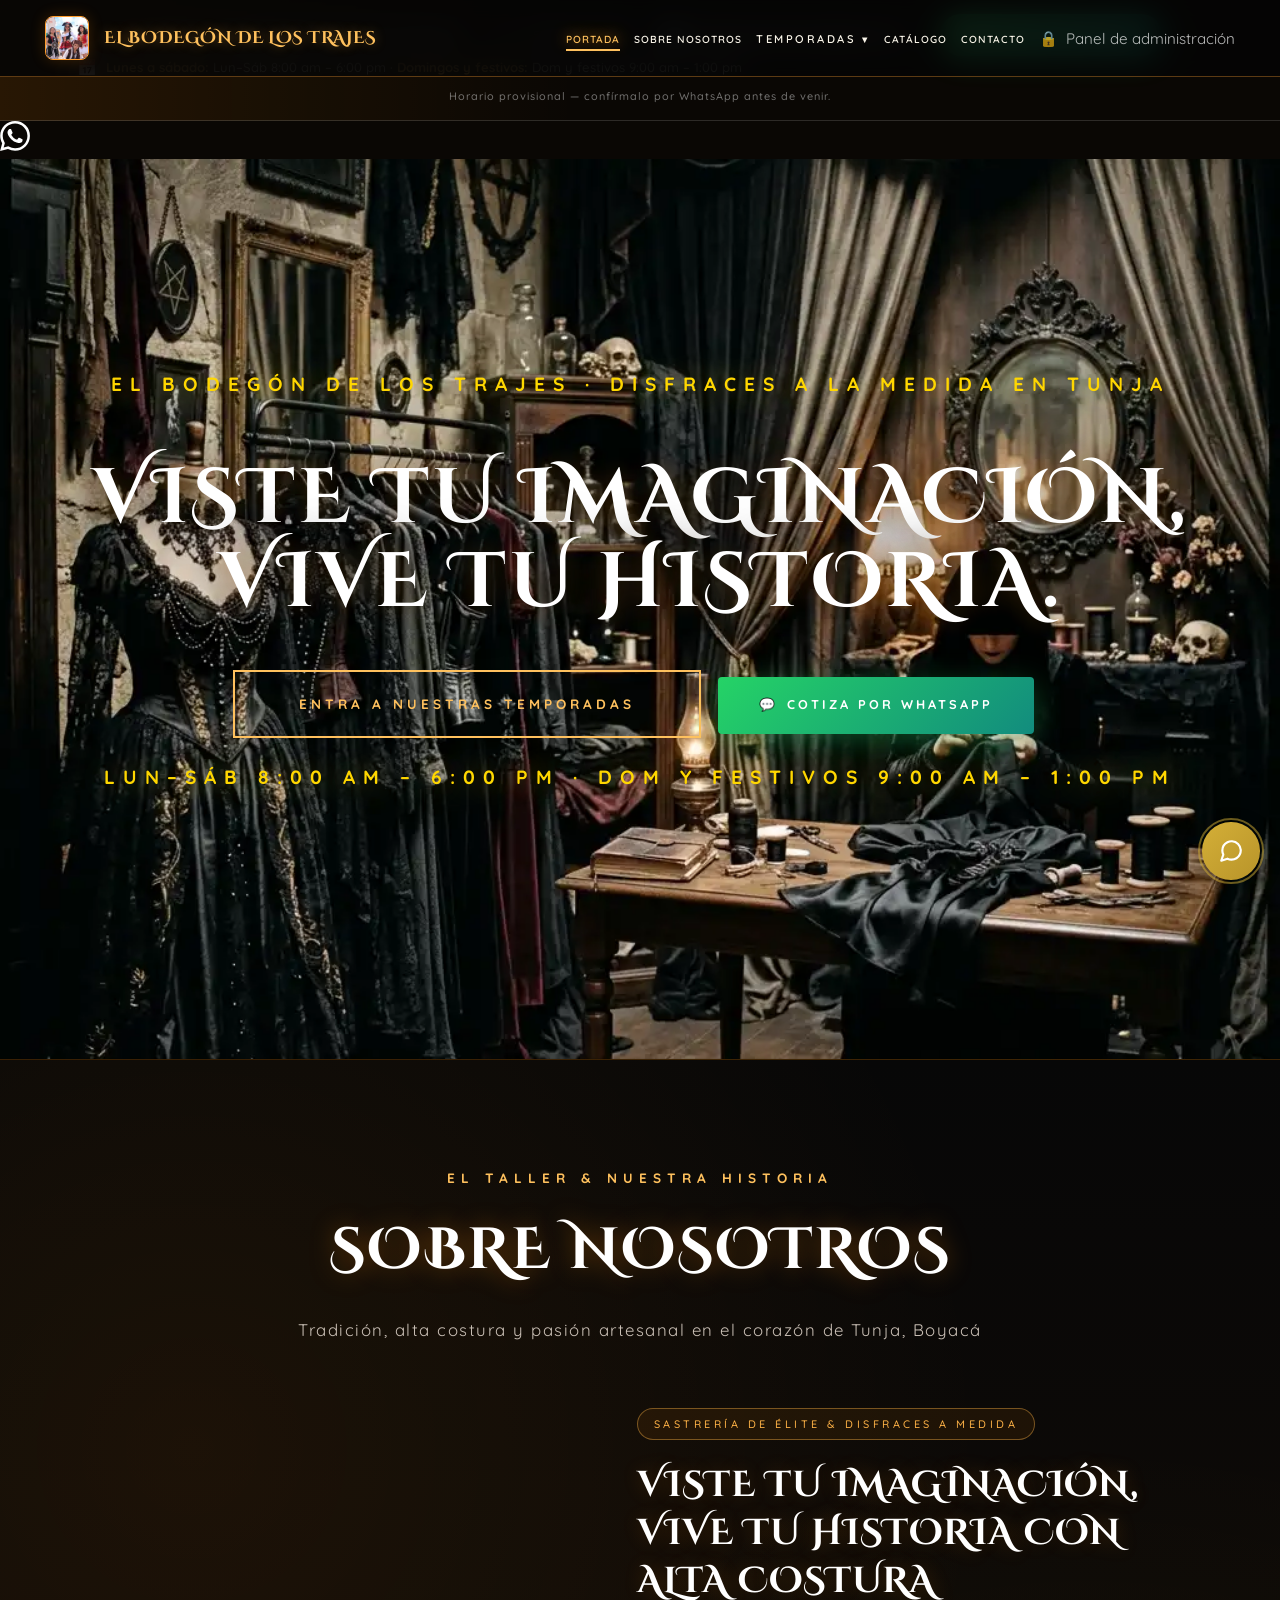
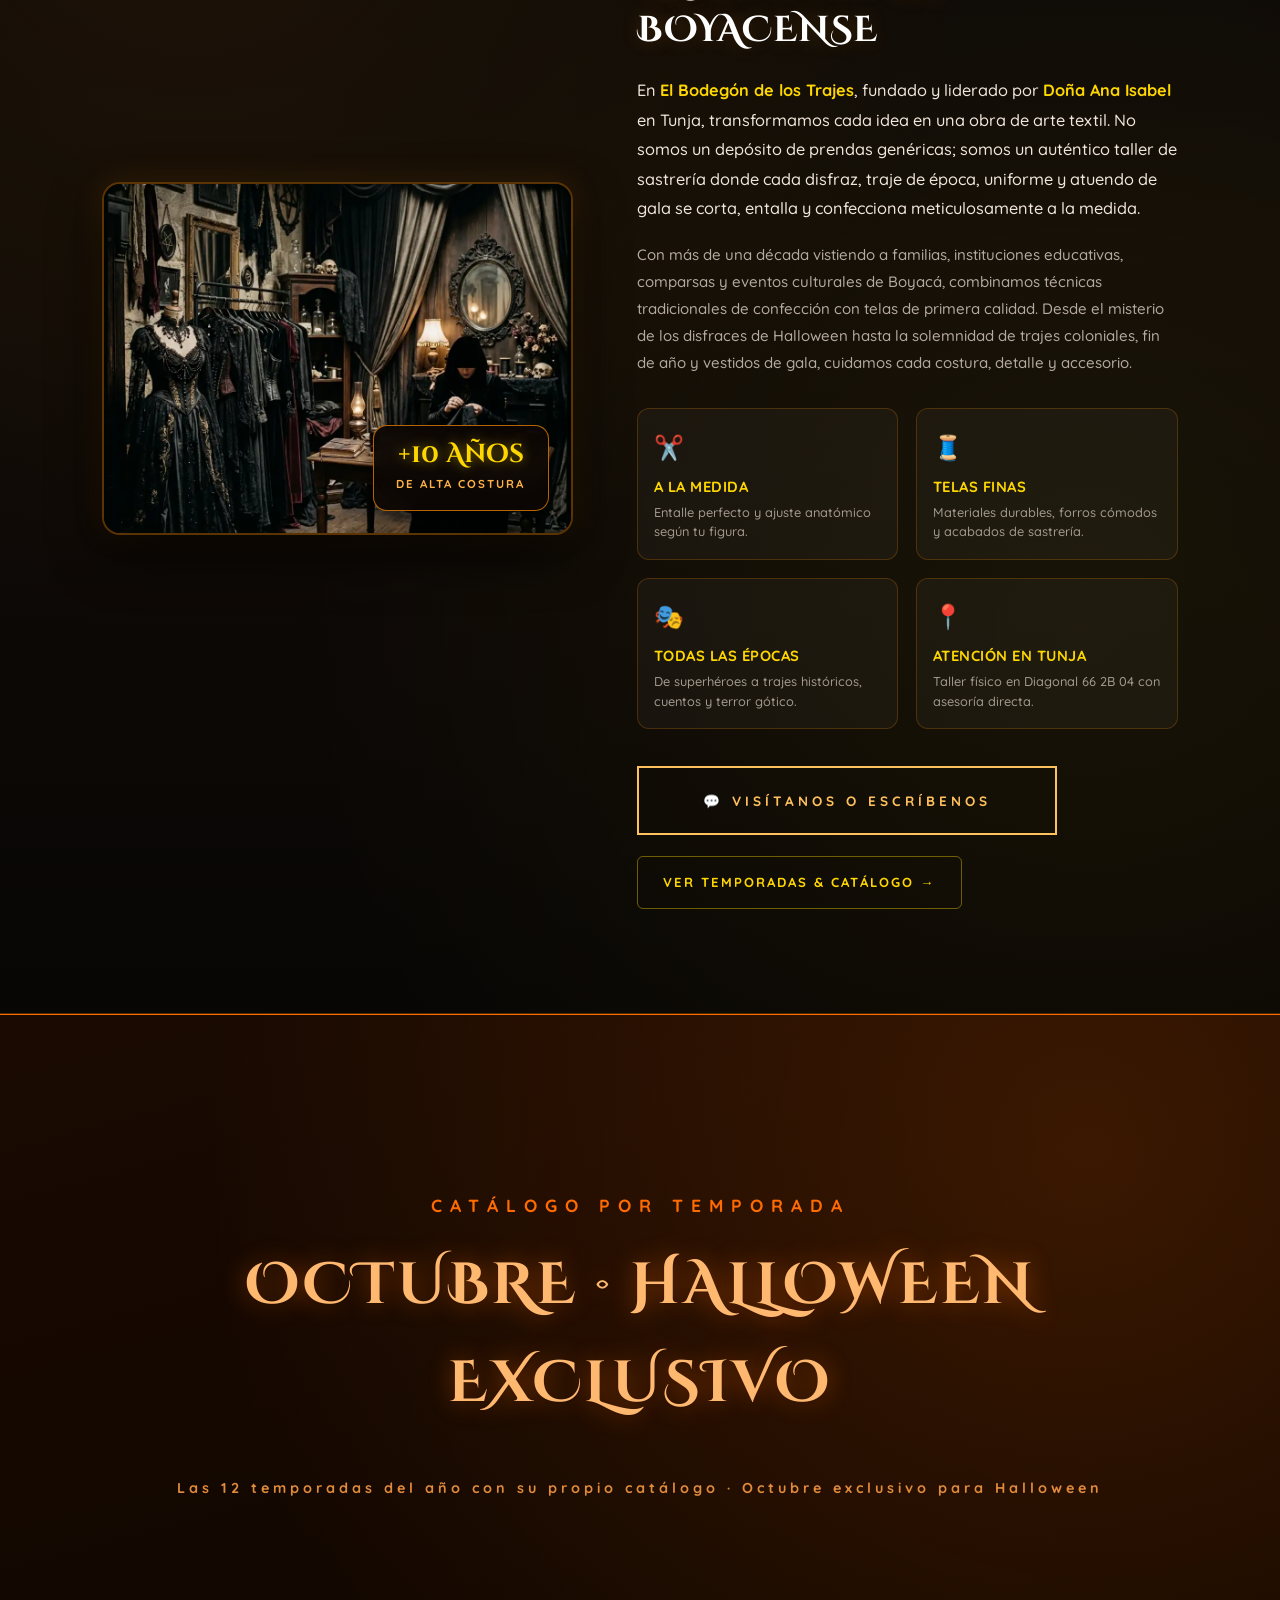
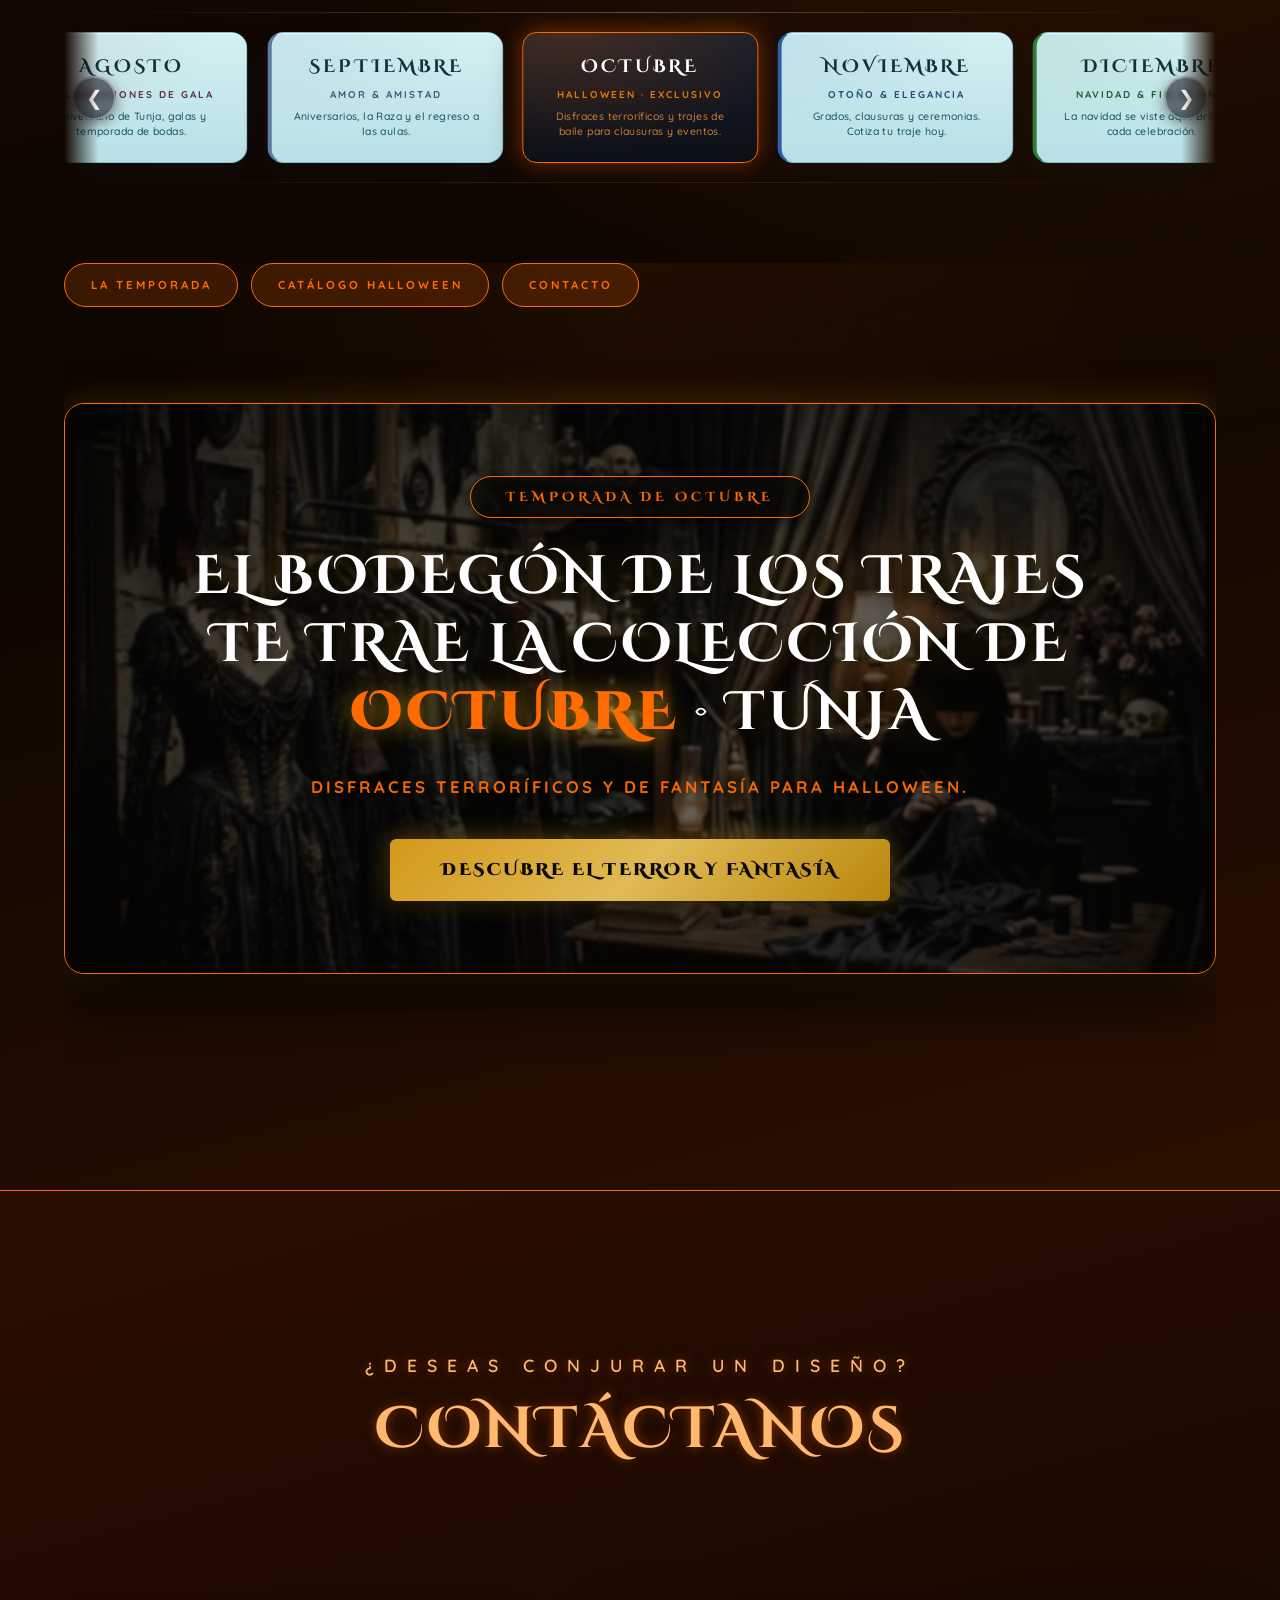
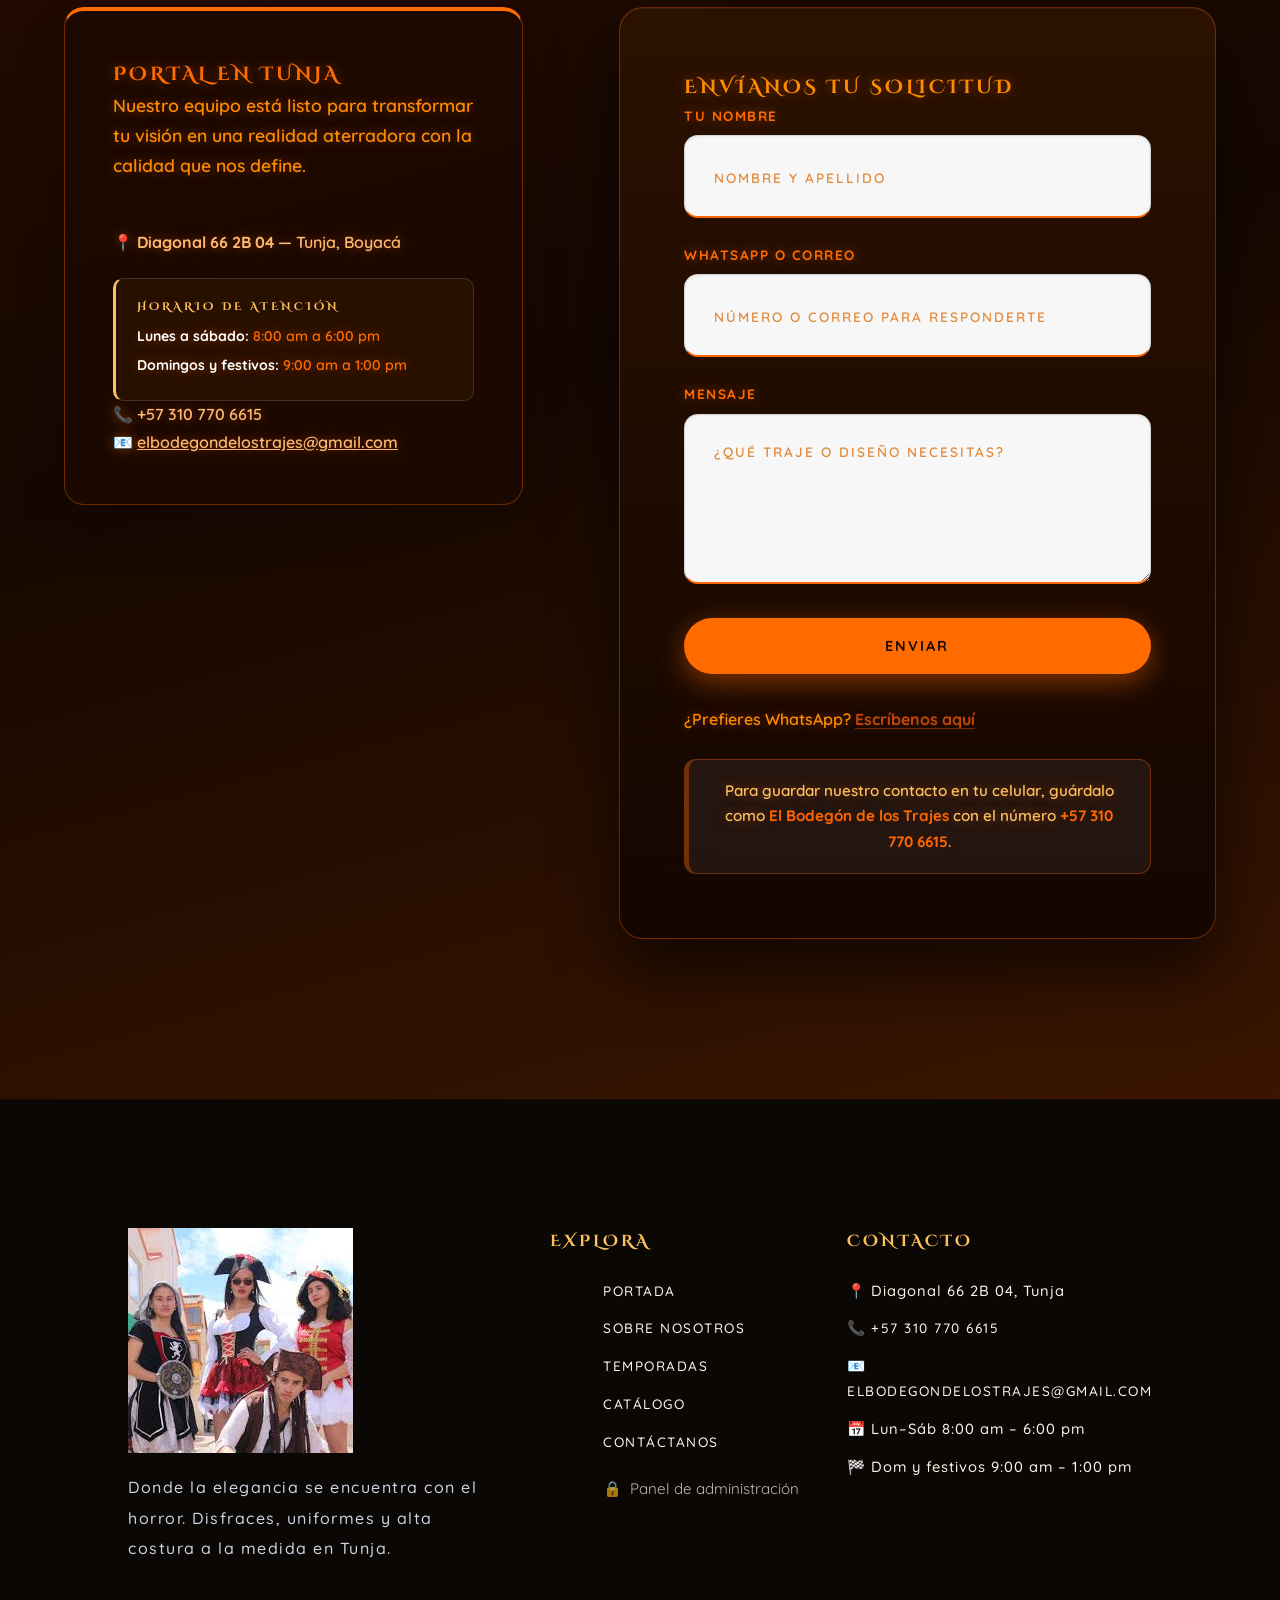
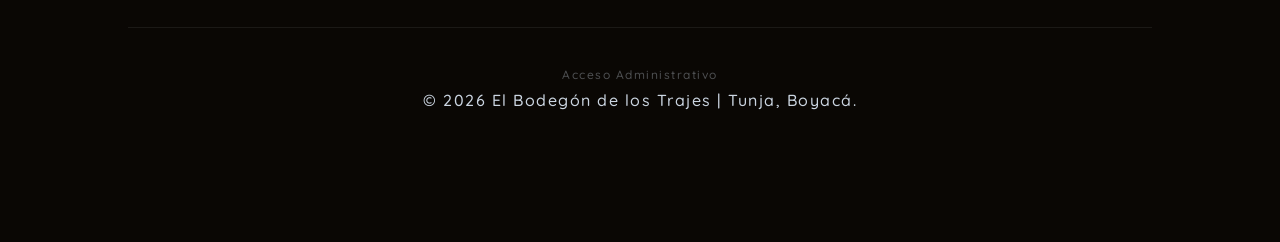
==== commit edfe1a5f: "security: neutralizar campos de login in-page sin autocompletado ni pistas" ====
--- a/sitio/index.html
+++ b/sitio/index.html
@@ -2101,7 +2101,7 @@
 
   <script src="js/app.js?v=20261016_v3"></script>
   <script src="js/catalog-renderer.js?v=20261016_v3"></script>
-  <script src="js/in-page-admin.js?v=20261016_v4"></script>
+  <script src="js/in-page-admin.js?v=20261016_v5"></script>
   <script src="js/assistant.js?v=20261016_v3"></script>
   <script>
     (function () {
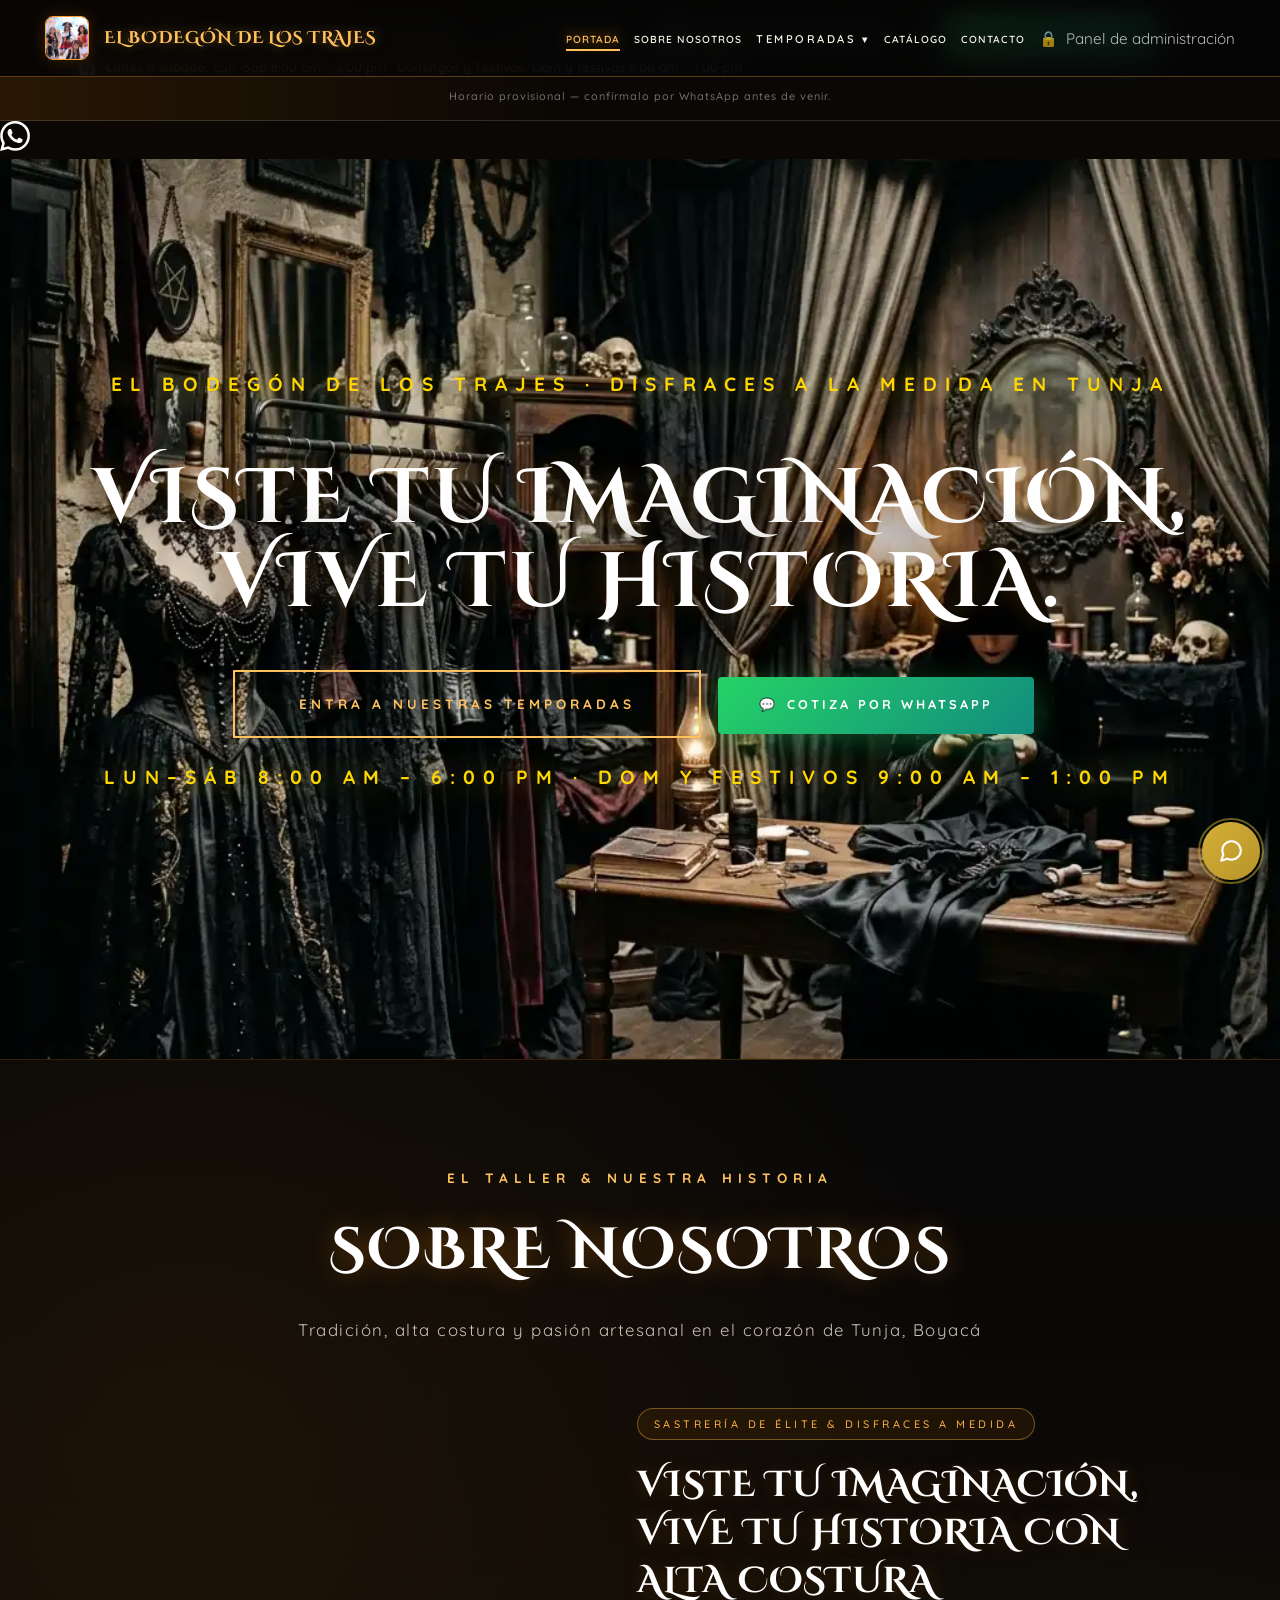
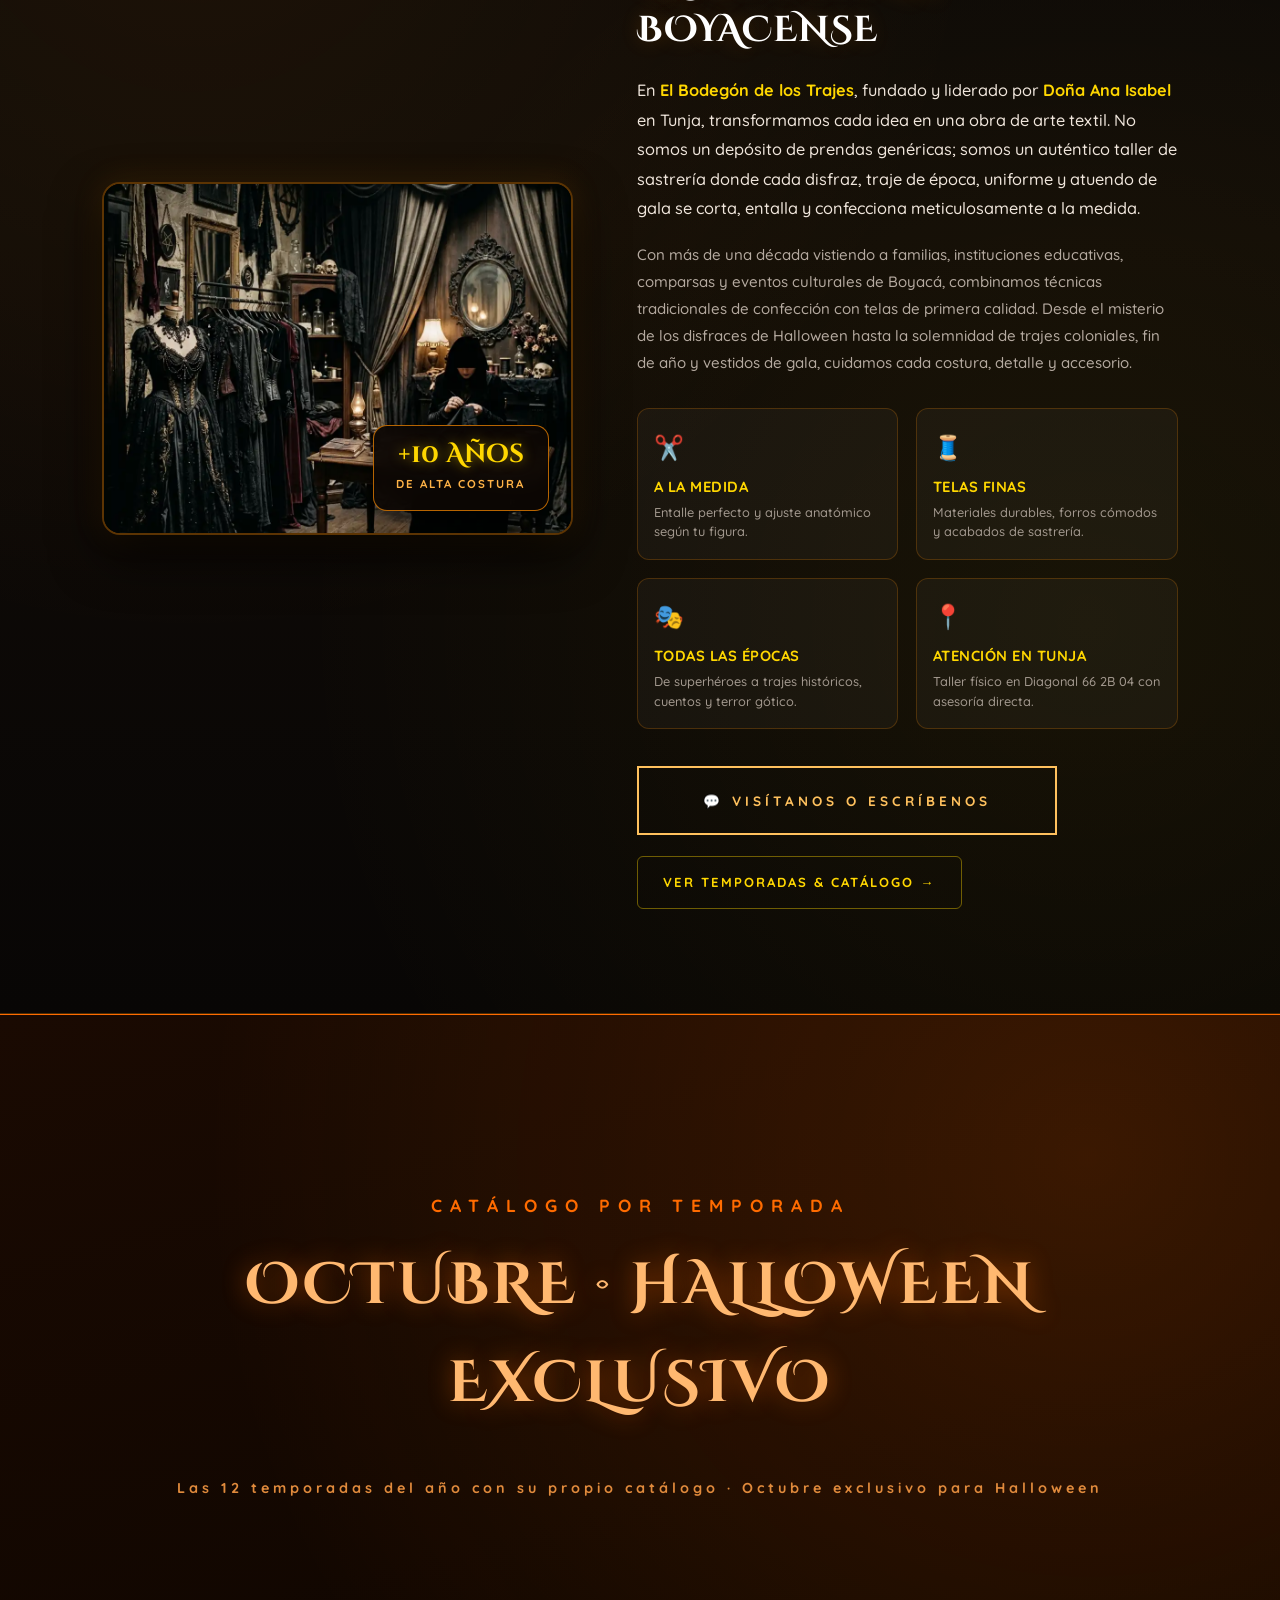
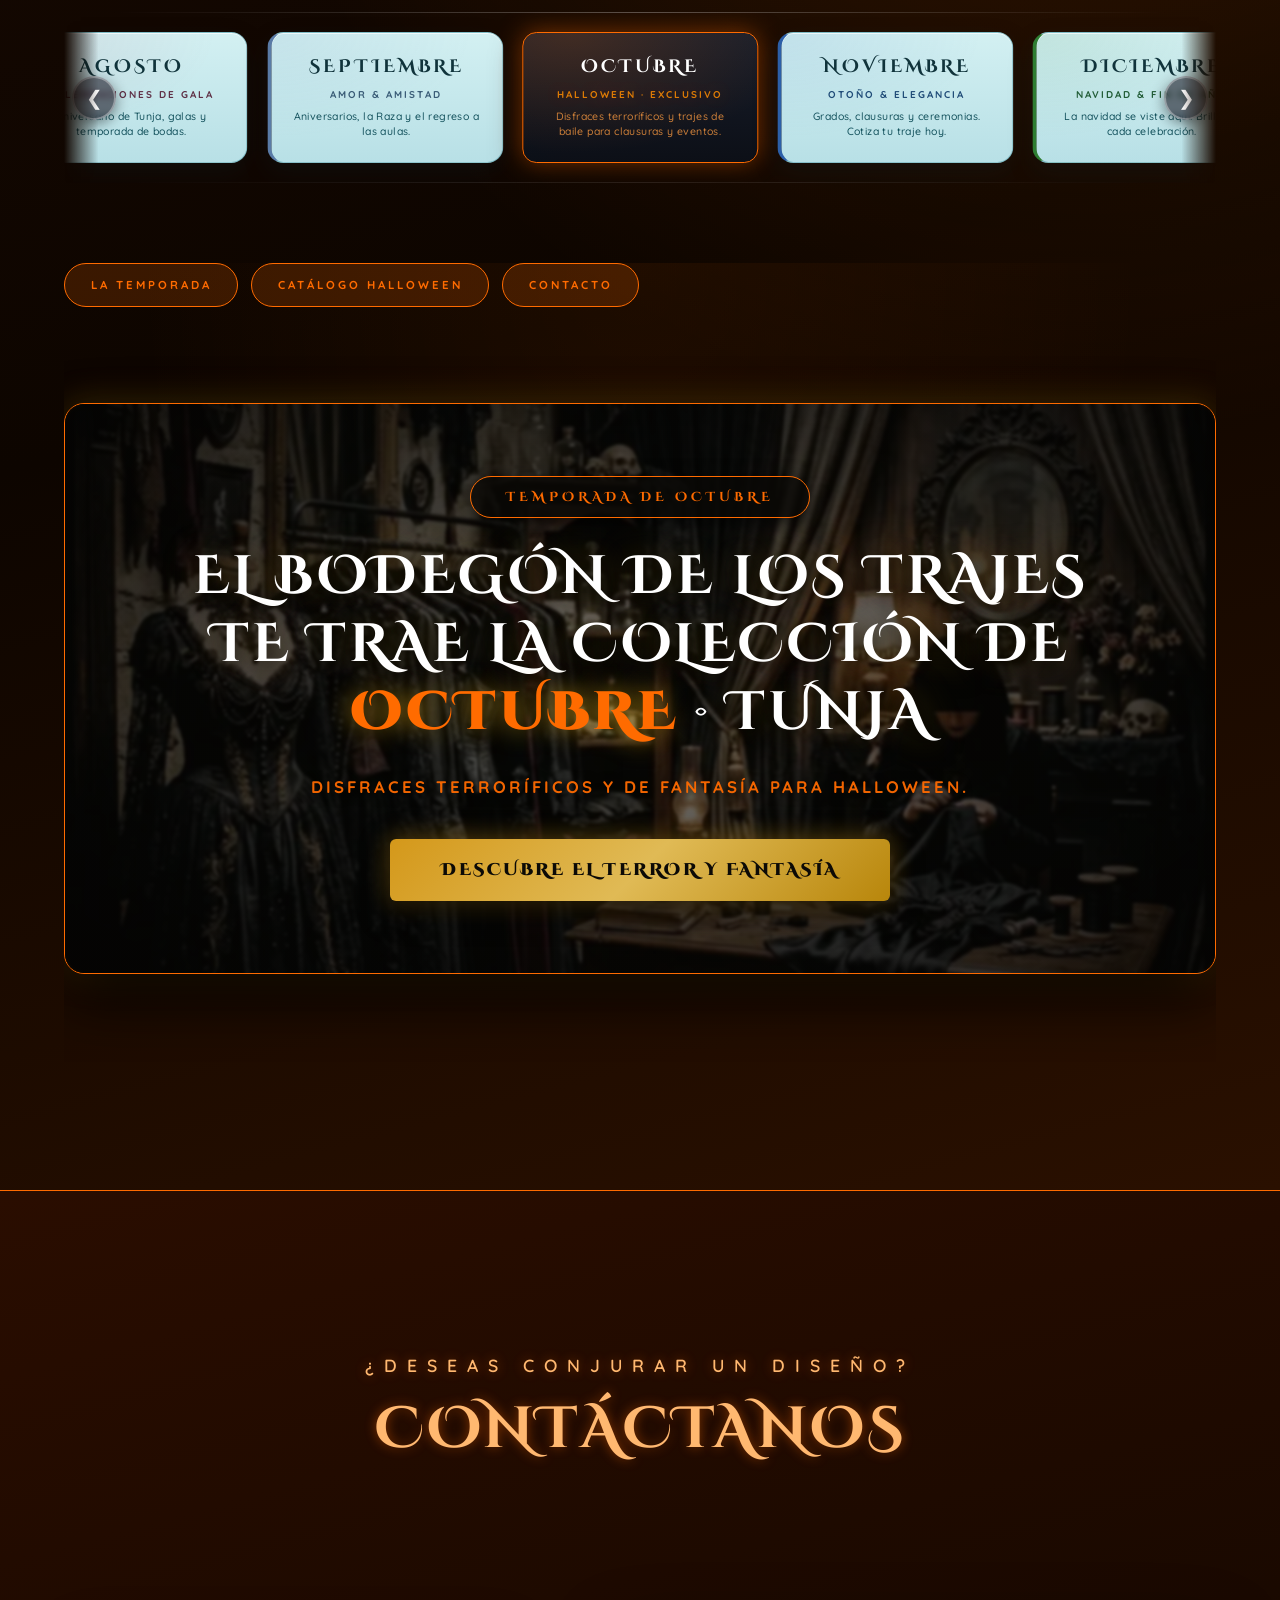
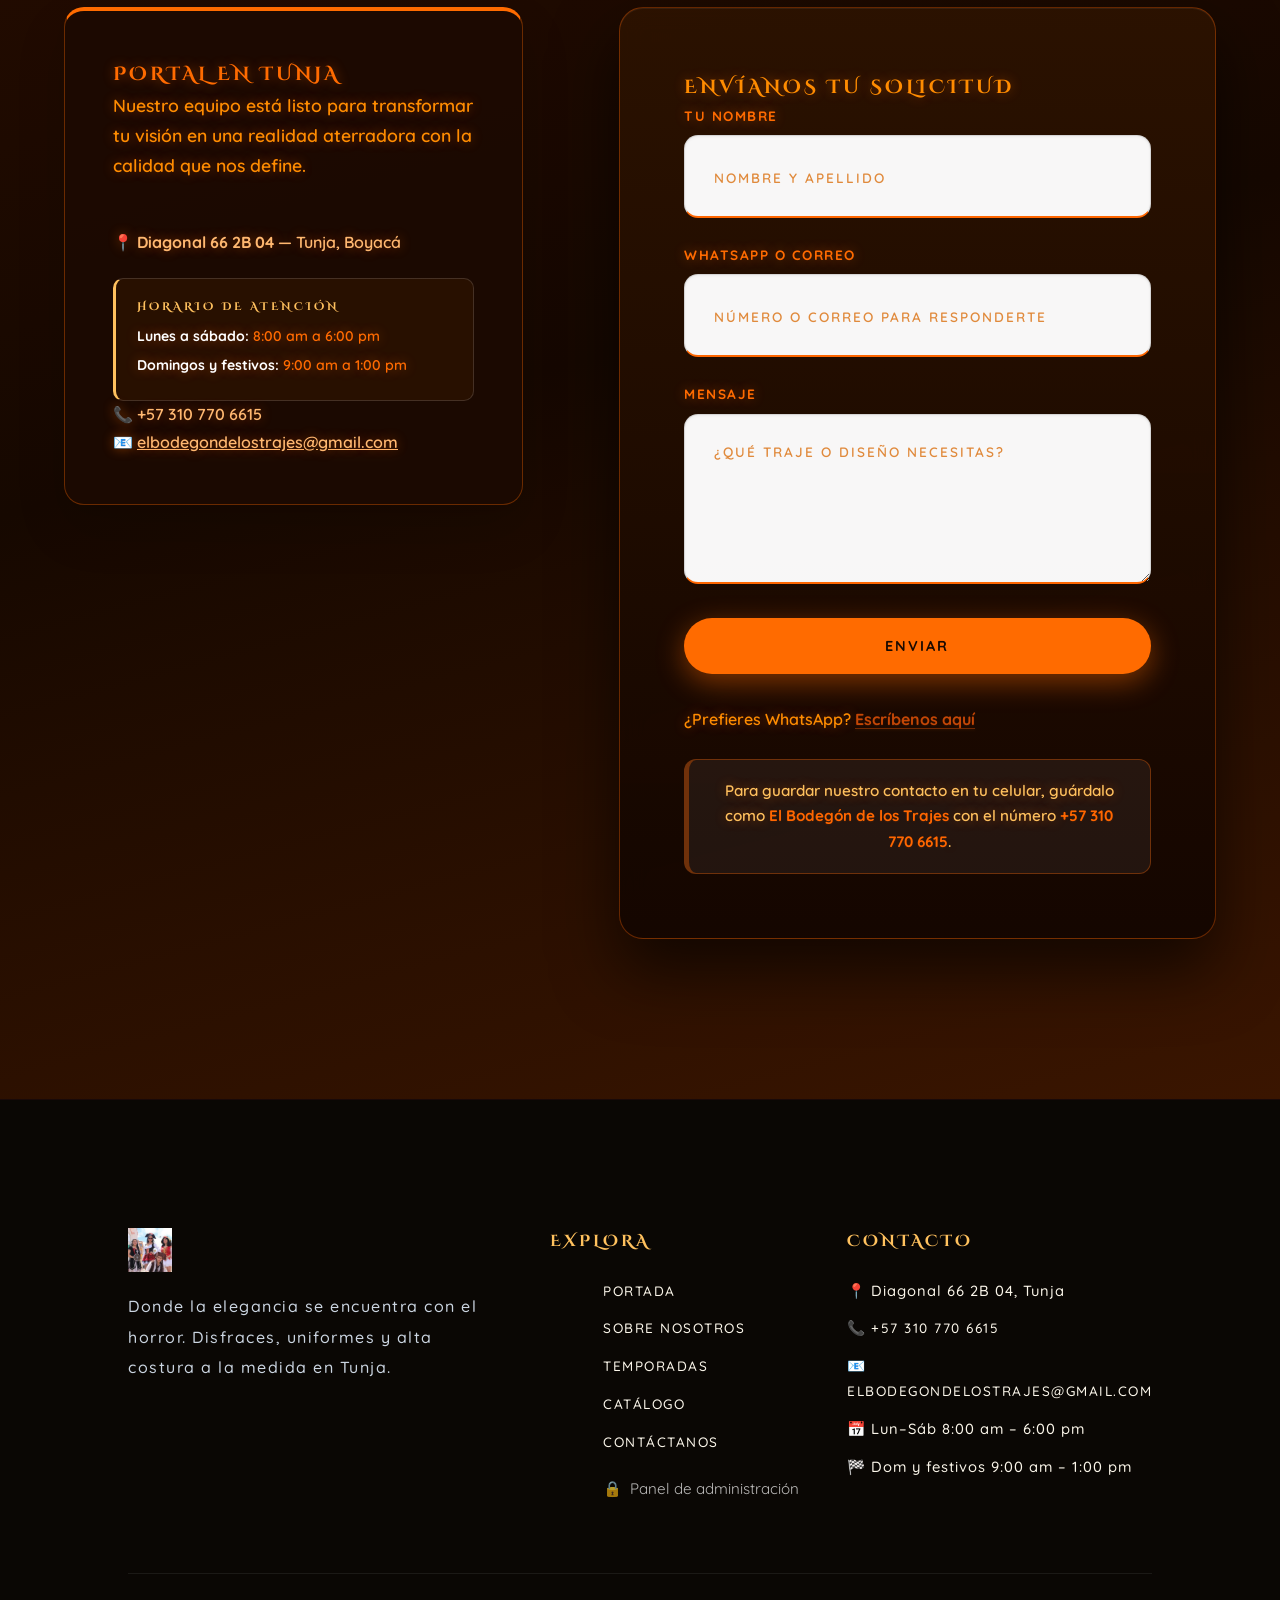
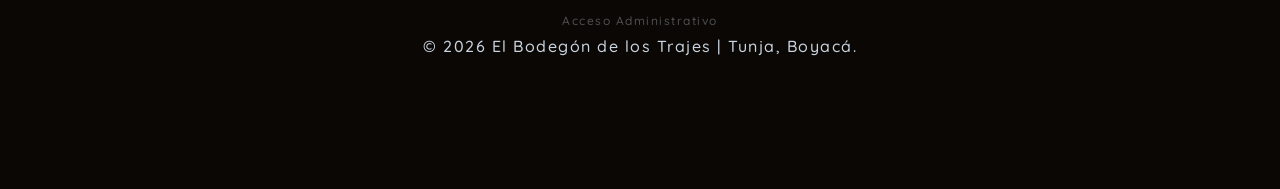
==== commit 1743d831: "Nuevos cambios en el codigo" ====
--- a/sitio/index.html
+++ b/sitio/index.html
@@ -45,7 +45,7 @@
 <body>
   <header id="main-header">
     <div class="logo-container">
-      <img src="assets/img/logo.jpg" alt="Logo Boutique Horror" loading="eager" fetchpriority="high" decoding="async">
+      <img src="assets/img/logo.jpg" alt="Logo Boutique Horror" loading="eager" fetchpriority="high" decoding="async" width="44" height="44">
       <h1>El Bodegón de los Trajes</h1>
     </div>
     <nav id="main-nav" aria-label="Menú principal">
@@ -59,7 +59,7 @@
         <li><a href="#inicio">Portada</a></li>
         <li><a href="#nosotros">Sobre Nosotros</a></li>
         <li class="has-dropdown">
-          <button type="button" class="dropdown-toggle" aria-expanded="false">
+          <button type="button" class="dropdown-toggle" aria-expanded="false" aria-label="Abrir menú desplegable">
             Temporadas <span class="caret">&#9662;</span>
           </button>
           <ul class="dropdown dropdown-grid">
@@ -80,7 +80,7 @@
         <li><a href="#catalogo">Catálogo</a></li>
         <li><a href="#contacto">Contacto</a></li>
         <li class="admin-menu-item">
-          <button type="button" class="admin-menu-btn" id="admin-menu-btn">
+          <button type="button" class="admin-menu-btn" id="admin-menu-btn" aria-label="Acción interactiva">
             <span aria-hidden="true">&#128274;</span> Panel de administración
           </button>
         </li>
@@ -221,78 +221,78 @@
     <div class="season-marquee" aria-label="Las 12 temporadas del año">
       <div class="season-marquee-track">
         <div class="season-tabs" role="tablist" aria-label="Temporadas">
-          <button class="season-tab is-active" data-month="enero" role="tab" aria-selected="true">
+          <button class="season-tab is-active" data-month="enero" role="tab" aria-selected="true" aria-label="Ver temporada">
             Enero<span class="tab-label">Operación Retorno</span>
           </button>
-          <button class="season-tab" data-month="febrero" role="tab" aria-selected="false">
+          <button class="season-tab" data-month="febrero" role="tab" aria-selected="false" aria-label="Ver temporada">
             Febrero<span class="tab-label">Carnaval &amp; Glamour</span>
           </button>
-          <button class="season-tab" data-month="marzo" role="tab" aria-selected="false">
+          <button class="season-tab" data-month="marzo" role="tab" aria-selected="false" aria-label="Ver temporada">
             Marzo<span class="tab-label">Efecto Ejecutivo</span>
           </button>
-          <button class="season-tab" data-month="abril" role="tab" aria-selected="false">
+          <button class="season-tab" data-month="abril" role="tab" aria-selected="false" aria-label="Ver temporada">
             Abril<span class="tab-label">Feria &amp; Renovación</span>
           </button>
-          <button class="season-tab" data-month="mayo" role="tab" aria-selected="false">
+          <button class="season-tab" data-month="mayo" role="tab" aria-selected="false" aria-label="Ver temporada">
             Mayo<span class="tab-label">Día de las Madres</span>
           </button>
-          <button class="season-tab" data-month="junio" role="tab" aria-selected="false">
+          <button class="season-tab" data-month="junio" role="tab" aria-selected="false" aria-label="Ver temporada">
             Junio<span class="tab-label">Bodas &amp; Quinceañeras</span>
           </button>
-          <button class="season-tab" data-month="julio" role="tab" aria-selected="false">
+          <button class="season-tab" data-month="julio" role="tab" aria-selected="false" aria-label="Ver temporada">
             Julio<span class="tab-label">Fiestas Patrias</span>
           </button>
-          <button class="season-tab" data-month="agosto" role="tab" aria-selected="false">
+          <button class="season-tab" data-month="agosto" role="tab" aria-selected="false" aria-label="Ver temporada">
             Agosto<span class="tab-label">Celebraciones de Gala</span>
           </button>
-          <button class="season-tab" data-month="septiembre" role="tab" aria-selected="false">
+          <button class="season-tab" data-month="septiembre" role="tab" aria-selected="false" aria-label="Ver temporada">
             Septiembre<span class="tab-label">Amor &amp; Amistad</span>
           </button>
-          <button class="season-tab season-tab-exclusive" data-month="octubre" role="tab" aria-selected="false">
+          <button class="season-tab season-tab-exclusive" data-month="octubre" role="tab" aria-selected="false" aria-label="Ver temporada">
             Octubre<span class="tab-label">Halloween · Exclusivo</span>
           </button>
-          <button class="season-tab" data-month="noviembre" role="tab" aria-selected="false">
+          <button class="season-tab" data-month="noviembre" role="tab" aria-selected="false" aria-label="Ver temporada">
             Noviembre<span class="tab-label">Otoño &amp; Elegancia</span>
           </button>
-          <button class="season-tab" data-month="diciembre" role="tab" aria-selected="false">
+          <button class="season-tab" data-month="diciembre" role="tab" aria-selected="false" aria-label="Ver temporada">
             Diciembre<span class="tab-label">Navidad &amp; Fin de Año</span>
           </button>
         </div>
         <div class="season-tabs" aria-hidden="true">
-          <button class="season-tab season-tab-clone" data-month="enero" tabindex="-1">
+          <button class="season-tab season-tab-clone" data-month="enero" tabindex="-1" aria-label="Ver temporada">
             Enero<span class="tab-label">Operación Retorno</span>
           </button>
-          <button class="season-tab season-tab-clone" data-month="febrero" tabindex="-1">
+          <button class="season-tab season-tab-clone" data-month="febrero" tabindex="-1" aria-label="Ver temporada">
             Febrero<span class="tab-label">Carnaval &amp; Glamour</span>
           </button>
-          <button class="season-tab season-tab-clone" data-month="marzo" tabindex="-1">
+          <button class="season-tab season-tab-clone" data-month="marzo" tabindex="-1" aria-label="Ver temporada">
             Marzo<span class="tab-label">Efecto Ejecutivo</span>
           </button>
-          <button class="season-tab season-tab-clone" data-month="abril" tabindex="-1">
+          <button class="season-tab season-tab-clone" data-month="abril" tabindex="-1" aria-label="Ver temporada">
             Abril<span class="tab-label">Feria &amp; Renovación</span>
           </button>
-          <button class="season-tab season-tab-clone" data-month="mayo" tabindex="-1">
+          <button class="season-tab season-tab-clone" data-month="mayo" tabindex="-1" aria-label="Ver temporada">
             Mayo<span class="tab-label">Día de las Madres</span>
           </button>
-          <button class="season-tab season-tab-clone" data-month="junio" tabindex="-1">
+          <button class="season-tab season-tab-clone" data-month="junio" tabindex="-1" aria-label="Ver temporada">
             Junio<span class="tab-label">Bodas &amp; Quinceañeras</span>
           </button>
-          <button class="season-tab season-tab-clone" data-month="julio" tabindex="-1">
+          <button class="season-tab season-tab-clone" data-month="julio" tabindex="-1" aria-label="Ver temporada">
             Julio<span class="tab-label">Fiestas Patrias</span>
           </button>
-          <button class="season-tab season-tab-clone" data-month="agosto" tabindex="-1">
+          <button class="season-tab season-tab-clone" data-month="agosto" tabindex="-1" aria-label="Ver temporada">
             Agosto<span class="tab-label">Celebraciones de Gala</span>
           </button>
-          <button class="season-tab season-tab-clone" data-month="septiembre" tabindex="-1">
+          <button class="season-tab season-tab-clone" data-month="septiembre" tabindex="-1" aria-label="Ver temporada">
             Septiembre<span class="tab-label">Amor &amp; Amistad</span>
           </button>
-          <button class="season-tab season-tab-exclusive season-tab-clone" data-month="octubre" tabindex="-1">
+          <button class="season-tab season-tab-exclusive season-tab-clone" data-month="octubre" tabindex="-1" aria-label="Ver temporada">
             Octubre<span class="tab-label">Halloween · Exclusivo</span>
           </button>
-          <button class="season-tab season-tab-clone" data-month="noviembre" tabindex="-1">
+          <button class="season-tab season-tab-clone" data-month="noviembre" tabindex="-1" aria-label="Ver temporada">
             Noviembre<span class="tab-label">Otoño &amp; Elegancia</span>
           </button>
-          <button class="season-tab season-tab-clone" data-month="diciembre" tabindex="-1">
+          <button class="season-tab season-tab-clone" data-month="diciembre" tabindex="-1" aria-label="Ver temporada">
             Diciembre<span class="tab-label">Navidad &amp; Fin de Año</span>
           </button>
         </div>
@@ -325,7 +325,7 @@
             </h3>
             <p class="season-hero-subtitle" data-field="enero.hero_subtitle">REYES MAGOS, UNIFORMES Y BATAS PARA
               ARRANCAR EL AÑO CON ESTILO.</p>
-            <button type="button" class="btn-season-magic" data-enter="enero" aria-expanded="false">
+            <button type="button" class="btn-season-magic" data-enter="enero" aria-expanded="false" aria-label="Acción interactiva">
               <span class="magic-sparkle">✨</span> DESCUBRE LA MAGIA DE REYES
             </button>
           </div>
@@ -347,7 +347,7 @@
               lo que te gustó y te cotizamos sin compromiso por WhatsApp.</p>
             <div class="grid-haunted">
               <div class="card-ghost" data-card-id="card-enero-reyes-magos">
-                <div class="img-ghost"><img decoding="async" loading="lazy" src="assets/img/reyes_magos.webp" alt="Traje de Reyes Magos">
+                <div class="img-ghost"><img decoding="async" loading="lazy" src="assets/img/reyes_magos.webp" alt="Traje de Reyes Magos" width="600" height="800">
                 </div>
                 <div class="card-body-haunted">
                   <h3>Reyes Magos</h3>
@@ -357,7 +357,7 @@
               </div>
               <div class="card-ghost" data-card-id="card-enero-uniformes">
                 <div class="img-ghost"><img decoding="async" loading="lazy" src="assets/img/uniforme_colegio.webp"
-                    alt="Uniformes Escolares"></div>
+                    alt="Uniformes Escolares" width="600" height="800"></div>
                 <div class="card-body-haunted">
                   <h3>Uniformes Escolares</h3>
                   <p>Confección completa de uniformes de colegio para niña y niño, con el entalle y los escudos bordados
@@ -366,7 +366,7 @@
               </div>
               <div class="card-ghost" data-card-id="card-enero-batas">
                 <div class="img-ghost"><img decoding="async" loading="lazy" src="assets/img/bata_laboratorio.webp"
-                    alt="Batas de Laboratorio"></div>
+                    alt="Batas de Laboratorio" width="600" height="800"></div>
                 <div class="card-body-haunted">
                   <h3>Batas</h3>
                   <p>Batas de laboratorio para colegio y universidad, confeccionadas a la medida con telas lavables y
@@ -407,7 +407,7 @@
             </h3>
             <p class="season-hero-subtitle" data-field="febrero.hero_subtitle">CARNAVAL DE NEGROS Y BLANCOS, SAN
               VALENTÍN Y BODAS A LA MEDIDA.</p>
-            <button type="button" class="btn-season-magic" data-enter="febrero" aria-expanded="false">
+            <button type="button" class="btn-season-magic" data-enter="febrero" aria-expanded="false" aria-label="Acción interactiva">
               <span class="magic-sparkle">✨</span> DESCUBRE EL CARNAVAL Y GLAMOUR
             </button>
           </div>
@@ -430,32 +430,32 @@
             <h5 class="catalog-group-title">Carnaval de Negros y Blancos</h5>
             <div class="grid-haunted">
               <div class="card-ghost" data-card-id="card-febrero-traje-de-comparsa-negro">
-                <div class="img-ghost"><img decoding="async" loading="lazy" src="assets/img/carnaval_comparsa.jpg"
-                    alt="Traje de comparsa «Negro»"></div>
+                <div class="img-ghost"><img decoding="async" loading="lazy" src="assets/img/carnaval_comparsa.webp"
+                    alt="Traje de comparsa «Negro»" width="600" height="800"></div>
                 <div class="card-body-haunted">
                   <h3>Traje de comparsa «Negro»</h3>
                   <p>Mono entallado de dos piezas con chaqueta y sombrero, para los Negros del Carnaval de Tunja.</p>
                 </div>
               </div>
               <div class="card-ghost" data-card-id="card-febrero-traje-de-comparsa-blanco">
-                <div class="img-ghost"><img decoding="async" loading="lazy" src="assets/img/carnaval_comparsa.jpg"
-                    alt="Traje de comparsa «Blanco»"></div>
+                <div class="img-ghost"><img decoding="async" loading="lazy" src="assets/img/carnaval_comparsa.webp"
+                    alt="Traje de comparsa «Blanco»" width="600" height="800"></div>
                 <div class="card-body-haunted">
                   <h3>Traje de comparsa «Blanco»</h3>
                   <p>Conjunto claro con volantes, encaje y el detalle que pidas, para los Blancos.</p>
                 </div>
               </div>
               <div class="card-ghost" data-card-id="card-febrero-disfraces-de-carnaval">
-                <div class="img-ghost"><img decoding="async" loading="lazy" src="assets/img/carnaval_comparsa.jpg"
-                    alt="Disfraces de Carnaval"></div>
+                <div class="img-ghost"><img decoding="async" loading="lazy" src="assets/img/carnaval_comparsa.webp"
+                    alt="Disfraces de Carnaval" width="600" height="800"></div>
                 <div class="card-body-haunted">
                   <h3>Disfraces de Carnaval</h3>
                   <p>Figuras de comparsa y disfraces sueltos para quien va sin traje completo.</p>
                 </div>
               </div>
               <div class="card-ghost" data-card-id="card-febrero-plumas-y-maquillaje">
-                <div class="img-ghost"><img decoding="async" loading="lazy" src="assets/img/carnaval_comparsa.jpg"
-                    alt="Plumas y Maquillaje"></div>
+                <div class="img-ghost"><img decoding="async" loading="lazy" src="assets/img/carnaval_comparsa.webp"
+                    alt="Plumas y Maquillaje" width="600" height="800"></div>
                 <div class="card-body-haunted">
                   <h3>Plumas y Maquillaje</h3>
                   <p>Plumería, pintura facial y accesorios para terminar el atuendo el día del carnaval.</p>
@@ -465,32 +465,32 @@
             <h5 class="catalog-group-title">San Valentín y Bodas</h5>
             <div class="grid-haunted">
               <div class="card-ghost" data-card-id="card-febrero-vestido-de-san-valentin">
-                <div class="img-ghost"><img decoding="async" loading="lazy" src="assets/img/san_valentin_novia.jpg"
-                    alt="Vestido de San Valentín"></div>
+                <div class="img-ghost"><img decoding="async" loading="lazy" src="assets/img/san_valentin_novia.webp"
+                    alt="Vestido de San Valentín" width="600" height="800"></div>
                 <div class="card-body-haunted">
                   <h3>Vestido de San Valentín</h3>
                   <p>Corto o largo, en satín rojo o rosa, con los colores de la fecha.</p>
                 </div>
               </div>
               <div class="card-ghost" data-card-id="card-febrero-conjunto-de-pareja">
-                <div class="img-ghost"><img decoding="async" loading="lazy" src="assets/img/san_valentin_novia.jpg"
-                    alt="Conjunto de Pareja"></div>
+                <div class="img-ghost"><img decoding="async" loading="lazy" src="assets/img/san_valentin_novia.webp"
+                    alt="Conjunto de Pareja" width="600" height="800"></div>
                 <div class="card-body-haunted">
                   <h3>Conjunto de Pareja</h3>
                   <p>Los dos looks de San Valentín hechos con la misma tela y el mismo tono.</p>
                 </div>
               </div>
               <div class="card-ghost" data-card-id="card-febrero-vestido-de-novia-civil">
-                <div class="img-ghost"><img decoding="async" loading="lazy" src="assets/img/san_valentin_novia.jpg"
-                    alt="Vestido de Novia Civil"></div>
+                <div class="img-ghost"><img decoding="async" loading="lazy" src="assets/img/san_valentin_novia.webp"
+                    alt="Vestido de Novia Civil" width="600" height="800"></div>
                 <div class="card-body-haunted">
                   <h3>Vestido de Novia Civil</h3>
                   <p>Modelo recto o de sirena, con el encaje y el bordado que quieras.</p>
                 </div>
               </div>
               <div class="card-ghost" data-card-id="card-febrero-madrina-y-padrino">
-                <div class="img-ghost"><img decoding="async" loading="lazy" src="assets/img/carnaval_comparsa.jpg"
-                    alt="Madrina y Padrino"></div>
+                <div class="img-ghost"><img decoding="async" loading="lazy" src="assets/img/carnaval_comparsa.webp"
+                    alt="Madrina y Padrino" width="600" height="800"></div>
                 <div class="card-body-haunted">
                   <h3>Madrina y Padrino</h3>
                   <p>Los trajes formales de quienes acompañan a los novios en la ceremonia.</p>
@@ -531,7 +531,7 @@
             </h3>
             <p class="season-hero-subtitle" data-field="marzo.hero_subtitle">CUARESMA, SEMANA SANTA Y EL DÍA DE LA
               MUJER.</p>
-            <button type="button" class="btn-season-magic" data-enter="marzo" aria-expanded="false">
+            <button type="button" class="btn-season-magic" data-enter="marzo" aria-expanded="false" aria-label="Acción interactiva">
               <span class="magic-sparkle">✨</span> DESCUBRE EL EFECTO EJECUTIVO
             </button>
           </div>
@@ -554,23 +554,23 @@
             <h5 class="catalog-group-title">Cuaresma y Semana Santa</h5>
             <div class="grid-haunted">
               <div class="card-ghost" data-card-id="card-marzo-traje-de-nazareno">
-                <div class="img-ghost"><img decoding="async" loading="lazy" src="assets/img/nazareno_cuaresma.jpg"
-                    alt="Traje de Nazareno"></div>
+                <div class="img-ghost"><img decoding="async" loading="lazy" src="assets/img/nazareno_cuaresma.webp"
+                    alt="Traje de Nazareno" width="600" height="800"></div>
                 <div class="card-body-haunted">
                   <h3>Traje de Nazareno</h3>
                   <p>Capucha, túnica y cíngulo con las medidas de quien lo va a usar.</p>
                 </div>
               </div>
               <div class="card-ghost" data-card-id="card-marzo-sotana-de-semana-santa">
-                <div class="img-ghost"><img decoding="async" loading="lazy" src="assets/img/nazareno_cuaresma.jpg"
-                    alt="Sotana de Semana Santa"></div>
+                <div class="img-ghost"><img decoding="async" loading="lazy" src="assets/img/nazareno_cuaresma.webp"
+                    alt="Sotana de Semana Santa" width="600" height="800"></div>
                 <div class="card-body-haunted">
                   <h3>Sotana de Semana Santa</h3>
                   <p>Sotana larga con faja, para las procesiones de Tunja y los municipios vecinos.</p>
                 </div>
               </div>
               <div class="card-ghost" data-card-id="card-marzo-tunica-de-jesus">
-                <div class="img-ghost"><img decoding="async" loading="lazy" src="assets/img/nazareno_cuaresma.jpg" alt="Túnica de Jesús">
+                <div class="img-ghost"><img decoding="async" loading="lazy" src="assets/img/nazareno_cuaresma.webp" alt="Túnica de Jesús" width="600" height="800">
                 </div>
                 <div class="card-body-haunted">
                   <h3>Túnica de Jesús</h3>
@@ -578,8 +578,8 @@
                 </div>
               </div>
               <div class="card-ghost" data-card-id="card-marzo-capa-y-sandalias">
-                <div class="img-ghost"><img decoding="async" loading="lazy" src="assets/img/nazareno_cuaresma.jpg"
-                    alt="Capa y Sandalias"></div>
+                <div class="img-ghost"><img decoding="async" loading="lazy" src="assets/img/nazareno_cuaresma.webp"
+                    alt="Capa y Sandalias" width="600" height="800"></div>
                 <div class="card-body-haunted">
                   <h3>Capa y Sandalias</h3>
                   <p>Los complementos para cerrar el traje de nazareno.</p>
@@ -589,15 +589,15 @@
             <h5 class="catalog-group-title">Ejecutivos y Día de la Mujer</h5>
             <div class="grid-haunted">
               <div class="card-ghost" data-card-id="card-marzo-conjunto-ejecutivo">
-                <div class="img-ghost"><img decoding="async" loading="lazy" src="assets/img/blazer_ejecutivo.jpg"
-                    alt="Conjunto Ejecutivo"></div>
+                <div class="img-ghost"><img decoding="async" loading="lazy" src="assets/img/blazer_ejecutivo.webp"
+                    alt="Conjunto Ejecutivo" width="600" height="800"></div>
                 <div class="card-body-haunted">
                   <h3>Conjunto Ejecutivo</h3>
                   <p>Saco, camisa y pantalón con el corte que pide tu empresa o tu evento.</p>
                 </div>
               </div>
               <div class="card-ghost" data-card-id="card-marzo-blazer-a-medida">
-                <div class="img-ghost"><img decoding="async" loading="lazy" src="assets/img/blazer_ejecutivo.jpg" alt="Blazer a Medida">
+                <div class="img-ghost"><img decoding="async" loading="lazy" src="assets/img/blazer_ejecutivo.webp" alt="Blazer a Medida" width="600" height="800">
                 </div>
                 <div class="card-body-haunted">
                   <h3>Blazer a Medida</h3>
@@ -605,7 +605,7 @@
                 </div>
               </div>
               <div class="card-ghost" data-card-id="card-marzo-vestido-formal">
-                <div class="img-ghost"><img decoding="async" loading="lazy" src="assets/img/blazer_ejecutivo.jpg" alt="Vestido Formal">
+                <div class="img-ghost"><img decoding="async" loading="lazy" src="assets/img/blazer_ejecutivo.webp" alt="Vestido Formal" width="600" height="800">
                 </div>
                 <div class="card-body-haunted">
                   <h3>Vestido Formal</h3>
@@ -613,8 +613,8 @@
                 </div>
               </div>
               <div class="card-ghost" data-card-id="card-marzo-accesorios-de-oficio">
-                <div class="img-ghost"><img decoding="async" loading="lazy" src="assets/img/blazer_ejecutivo.jpg"
-                    alt="Accesorios de Oficio"></div>
+                <div class="img-ghost"><img decoding="async" loading="lazy" src="assets/img/blazer_ejecutivo.webp"
+                    alt="Accesorios de Oficio" width="600" height="800"></div>
                 <div class="card-body-haunted">
                   <h3>Accesorios de Oficio</h3>
                   <p>Cinturones, pañuelos y corbatas para cerrar el look.</p>
@@ -643,7 +643,7 @@
         </nav>
 
         <div class="season-hero-banner" data-hero-season="abril"
-          style="background-image: url('assets/img/abril_hero.jpg');">
+          style="background-image: url('assets/img/abril_hero.webp');">
           <div class="season-hero-overlay"></div>
           <div class="season-hero-content">
             <span class="season-hero-badge" data-field="abril.hero_badge">TEMPORADA DE ABRIL</span>
@@ -654,7 +654,7 @@
             </h3>
             <p class="season-hero-subtitle" data-field="abril.hero_subtitle">PRENDA DE PRIMAVERA, LA FERIA Y LOS
               UNIFORMES DE INGRESO.</p>
-            <button type="button" class="btn-season-magic" data-enter="abril" aria-expanded="false">
+            <button type="button" class="btn-season-magic" data-enter="abril" aria-expanded="false" aria-label="Acción interactiva">
               <span class="magic-sparkle">✨</span> DESCUBRE LA FERIA Y RENOVACIÓN
             </button>
           </div>
@@ -677,23 +677,23 @@
             <h5 class="catalog-group-title">Prenda Nueva de Primavera</h5>
             <div class="grid-haunted">
               <div class="card-ghost" data-card-id="card-abril-vestido-de-primavera">
-                <div class="img-ghost"><img decoding="async" loading="lazy" src="assets/img/primavera_romeria.jpg"
-                    alt="Vestido de Primavera"></div>
+                <div class="img-ghost"><img decoding="async" loading="lazy" src="assets/img/primavera_romeria.webp"
+                    alt="Vestido de Primavera" width="600" height="800"></div>
                 <div class="card-body-haunted">
                   <h3>Vestido de Primavera</h3>
                   <p>Ligero y fresco, largo, midi o corto, con el corte que quieras.</p>
                 </div>
               </div>
               <div class="card-ghost" data-card-id="card-abril-conjunto-de-dos-piezas">
-                <div class="img-ghost"><img decoding="async" loading="lazy" src="assets/img/primavera_romeria.jpg"
-                    alt="Conjunto de Dos Piezas"></div>
+                <div class="img-ghost"><img decoding="async" loading="lazy" src="assets/img/primavera_romeria.webp"
+                    alt="Conjunto de Dos Piezas" width="600" height="800"></div>
                 <div class="card-body-haunted">
                   <h3>Conjunto de Dos Piezas</h3>
                   <p>Saco o blusa con falda o pantalón, todo en el mismo tono.</p>
                 </div>
               </div>
               <div class="card-ghost" data-card-id="card-abril-blusa-y-falda">
-                <div class="img-ghost"><img decoding="async" loading="lazy" src="assets/img/primavera_romeria.jpg" alt="Blusa y Falda">
+                <div class="img-ghost"><img decoding="async" loading="lazy" src="assets/img/primavera_romeria.webp" alt="Blusa y Falda" width="600" height="800">
                 </div>
                 <div class="card-body-haunted">
                   <h3>Blusa y Falda</h3>
@@ -701,8 +701,8 @@
                 </div>
               </div>
               <div class="card-ghost" data-card-id="card-abril-abrigo-de-entretiempo">
-                <div class="img-ghost"><img decoding="async" loading="lazy" src="assets/img/primavera_romeria.jpg"
-                    alt="Abrigo de Entretiempo"></div>
+                <div class="img-ghost"><img decoding="async" loading="lazy" src="assets/img/primavera_romeria.webp"
+                    alt="Abrigo de Entretiempo" width="600" height="800"></div>
                 <div class="card-body-haunted">
                   <h3>Abrigo de Entretiempo</h3>
                   <p>Para las tardes frías de Tunja, en paño o piel sintética.</p>
@@ -712,7 +712,7 @@
             <h5 class="catalog-group-title">Feria y Uniformes</h5>
             <div class="grid-haunted">
               <div class="card-ghost" data-card-id="card-abril-outfit-de-feria">
-                <div class="img-ghost"><img decoding="async" loading="lazy" src="assets/img/primavera_romeria.jpg" alt="Outfit de Feria">
+                <div class="img-ghost"><img decoding="async" loading="lazy" src="assets/img/primavera_romeria.webp" alt="Outfit de Feria" width="600" height="800">
                 </div>
                 <div class="card-body-haunted">
                   <h3>Outfit de Feria</h3>
@@ -721,7 +721,7 @@
               </div>
               <div class="card-ghost" data-card-id="card-abril-uniforme-de-ingreso">
                 <div class="img-ghost"><img decoding="async" loading="lazy" src="assets/img/uniforme_colegio.webp"
-                    alt="Uniforme de Ingreso"></div>
+                    alt="Uniforme de Ingreso" width="600" height="800"></div>
                 <div class="card-body-haunted">
                   <h3>Uniforme de Ingreso</h3>
                   <p>El primer uniforme del año, con el escudo bordado.</p>
@@ -729,15 +729,15 @@
               </div>
               <div class="card-ghost" data-card-id="card-abril-uniforme-de-diario">
                 <div class="img-ghost"><img decoding="async" loading="lazy" src="assets/img/uniforme_colegio.webp"
-                    alt="Uniforme de Diario"></div>
+                    alt="Uniforme de Diario" width="600" height="800"></div>
                 <div class="card-body-haunted">
                   <h3>Uniforme de Diario</h3>
                   <p>Camisas, pylintones, suéteres y el babero del colegio.</p>
                 </div>
               </div>
               <div class="card-ghost" data-card-id="card-abril-traje-para-desfiles">
-                <div class="img-ghost"><img decoding="async" loading="lazy" src="assets/img/pasillo_fiestero.jpg"
-                    alt="Traje para Desfiles"></div>
+                <div class="img-ghost"><img decoding="async" loading="lazy" src="assets/img/pasillo_fiestero.webp"
+                    alt="Traje para Desfiles" width="600" height="800"></div>
                 <div class="card-body-haunted">
                   <h3>Traje para Desfiles</h3>
                   <p>Para los desfiles de la feria y los eventos culturales.</p>
@@ -766,7 +766,7 @@
         </nav>
 
         <div class="season-hero-banner" data-hero-season="mayo"
-          style="background-image: url('assets/img/mayo_hero.jpg');">
+          style="background-image: url('assets/img/mayo_hero.webp');">
           <div class="season-hero-overlay"></div>
           <div class="season-hero-content">
             <span class="season-hero-badge" data-field="mayo.hero_badge">TEMPORADA DE MAYO</span>
@@ -777,7 +777,7 @@
             </h3>
             <p class="season-hero-subtitle" data-field="mayo.hero_subtitle">TODO PARA EL DÍA DE LAS MADRES Y PRIMERA
               COMUNIÓN.</p>
-            <button type="button" class="btn-season-magic" data-enter="mayo" aria-expanded="false">
+            <button type="button" class="btn-season-magic" data-enter="mayo" aria-expanded="false" aria-label="Acción interactiva">
               <span class="magic-sparkle">✨</span> DESCUBRE EL DÍA DE LAS MADRES
             </button>
           </div>
@@ -800,15 +800,15 @@
             <h5 class="catalog-group-title">Para Regalar a Mamá</h5>
             <div class="grid-haunted">
               <div class="card-ghost" data-card-id="card-mayo-vestido-de-fiesta">
-                <div class="img-ghost"><img decoding="async" loading="lazy" src="assets/img/primavera_romeria.jpg"
-                    alt="Vestido de Fiesta"></div>
+                <div class="img-ghost"><img decoding="async" loading="lazy" src="assets/img/primavera_romeria.webp"
+                    alt="Vestido de Fiesta" width="600" height="800"></div>
                 <div class="card-body-haunted">
                   <h3>Vestido de Fiesta</h3>
                   <p>Largo o corto, en satín o encaje, para la comida o la celebración familiar.</p>
                 </div>
               </div>
               <div class="card-ghost" data-card-id="card-mayo-conjunto-floral">
-                <div class="img-ghost"><img decoding="async" loading="lazy" src="assets/img/primavera_romeria.jpg" alt="Conjunto Floral">
+                <div class="img-ghost"><img decoding="async" loading="lazy" src="assets/img/primavera_romeria.webp" alt="Conjunto Floral" width="600" height="800">
                 </div>
                 <div class="card-body-haunted">
                   <h3>Conjunto Floral</h3>
@@ -816,7 +816,7 @@
                 </div>
               </div>
               <div class="card-ghost" data-card-id="card-mayo-bata-de-seda">
-                <div class="img-ghost"><img decoding="async" loading="lazy" src="assets/img/bata_laboratorio.webp" alt="Bata de Seda">
+                <div class="img-ghost"><img decoding="async" loading="lazy" src="assets/img/bata_laboratorio.webp" alt="Bata de Seda" width="600" height="800">
                 </div>
                 <div class="card-body-haunted">
                   <h3>Bata de Seda</h3>
@@ -824,8 +824,8 @@
                 </div>
               </div>
               <div class="card-ghost" data-card-id="card-mayo-joyeria-y-accesorios">
-                <div class="img-ghost"><img decoding="async" loading="lazy" src="assets/img/primavera_romeria.jpg"
-                    alt="Joyería y Accesorios"></div>
+                <div class="img-ghost"><img decoding="async" loading="lazy" src="assets/img/primavera_romeria.webp"
+                    alt="Joyería y Accesorios" width="600" height="800"></div>
                 <div class="card-body-haunted">
                   <h3>Joyería y Accesorios</h3>
                   <p>Aros, collares y pañuelos para terminar el regalo.</p>
@@ -835,15 +835,15 @@
             <h5 class="catalog-group-title">Para Toda la Familia</h5>
             <div class="grid-haunted">
               <div class="card-ghost" data-card-id="card-mayo-conjunto-familiar">
-                <div class="img-ghost"><img decoding="async" loading="lazy" src="assets/img/primavera_romeria.jpg"
-                    alt="Conjunto Familiar"></div>
+                <div class="img-ghost"><img decoding="async" loading="lazy" src="assets/img/primavera_romeria.webp"
+                    alt="Conjunto Familiar" width="600" height="800"></div>
                 <div class="card-body-haunted">
                   <h3>Conjunto Familiar</h3>
                   <p>La ropa de todos en el mismo tono, para la foto del 10 de mayo.</p>
                 </div>
               </div>
               <div class="card-ghost" data-card-id="card-mayo-vestido-de-nina">
-                <div class="img-ghost"><img decoding="async" loading="lazy" src="assets/img/vestido_nina.webp" alt="Vestido de Niña">
+                <div class="img-ghost"><img decoding="async" loading="lazy" src="assets/img/vestido_nina.webp" alt="Vestido de Niña" width="600" height="800">
                 </div>
                 <div class="card-body-haunted">
                   <h3>Vestido de Niña</h3>
@@ -851,15 +851,15 @@
                 </div>
               </div>
               <div class="card-ghost" data-card-id="card-mayo-camisa-y-pantalon">
-                <div class="img-ghost"><img decoding="async" loading="lazy" src="assets/img/primavera_romeria.jpg"
-                    alt="Camisa y Pantalón"></div>
+                <div class="img-ghost"><img decoding="async" loading="lazy" src="assets/img/primavera_romeria.webp"
+                    alt="Camisa y Pantalón" width="600" height="800"></div>
                 <div class="card-body-haunted">
                   <h3>Camisa y Pantalón</h3>
                   <p>Para papás y hermanos: el complemento del regalo.</p>
                 </div>
               </div>
               <div class="card-ghost" data-card-id="card-mayo-ropa-de-bebe">
-                <div class="img-ghost"><img decoding="async" loading="lazy" src="assets/img/primavera_romeria.jpg" alt="Ropa de Bebe">
+                <div class="img-ghost"><img decoding="async" loading="lazy" src="assets/img/primavera_romeria.webp" alt="Ropa de Bebe" width="600" height="800">
                 </div>
                 <div class="card-body-haunted">
                   <h3>Ropa de Bebe</h3>
@@ -899,7 +899,7 @@
               <span class="season-hero-month" data-field="junio.hero_month">JUNIO</span> · TUNJA
             </h3>
             <p class="season-hero-subtitle" data-field="junio.hero_subtitle">QUINCEAÑERAS, BODAS Y EL DÍA DEL PADRE.</p>
-            <button type="button" class="btn-season-magic" data-enter="junio" aria-expanded="false">
+            <button type="button" class="btn-season-magic" data-enter="junio" aria-expanded="false" aria-label="Acción interactiva">
               <span class="magic-sparkle">✨</span> DESCUBRE BODAS Y QUINCEAÑERAS
             </button>
           </div>
@@ -922,32 +922,32 @@
             <h5 class="catalog-group-title">Quinceañeras</h5>
             <div class="grid-haunted">
               <div class="card-ghost" data-card-id="card-junio-vestido-de-quinceanera">
-                <div class="img-ghost"><img decoding="async" loading="lazy" src="assets/img/quinceanera_bodas.jpg"
-                    alt="Vestido de Quinceañera"></div>
+                <div class="img-ghost"><img decoding="async" loading="lazy" src="assets/img/quinceanera_bodas.webp"
+                    alt="Vestido de Quinceañera" width="600" height="800"></div>
                 <div class="card-body-haunted">
                   <h3>Vestido de Quinceañera</h3>
                   <p>Largo, con volumen o de línea recta, con el bordado que elijas.</p>
                 </div>
               </div>
               <div class="card-ghost" data-card-id="card-junio-traje-de-quinceanera">
-                <div class="img-ghost"><img decoding="async" loading="lazy" src="assets/img/quinceanera_bodas.jpg"
-                    alt="Traje de Quinceañera"></div>
+                <div class="img-ghost"><img decoding="async" loading="lazy" src="assets/img/quinceanera_bodas.webp"
+                    alt="Traje de Quinceañera" width="600" height="800"></div>
                 <div class="card-body-haunted">
                   <h3>Traje de Quinceañera</h3>
                   <p>Conjunto de dos piezas con encaje y pedrería discreta.</p>
                 </div>
               </div>
               <div class="card-ghost" data-card-id="card-junio-zapatos-y-joyeria">
-                <div class="img-ghost"><img decoding="async" loading="lazy" src="assets/img/quinceanera_bodas.jpg"
-                    alt="Zapatos y Joyería"></div>
+                <div class="img-ghost"><img decoding="async" loading="lazy" src="assets/img/quinceanera_bodas.webp"
+                    alt="Zapatos y Joyería" width="600" height="800"></div>
                 <div class="card-body-haunted">
                   <h3>Zapatos y Joyería</h3>
                   <p>Los complementos que pide el dress code del evento.</p>
                 </div>
               </div>
               <div class="card-ghost" data-card-id="card-junio-vestido-de-madrinas">
-                <div class="img-ghost"><img decoding="async" loading="lazy" src="assets/img/quinceanera_bodas.jpg"
-                    alt="Vestido de Madrinas"></div>
+                <div class="img-ghost"><img decoding="async" loading="lazy" src="assets/img/quinceanera_bodas.webp"
+                    alt="Vestido de Madrinas" width="600" height="800"></div>
                 <div class="card-body-haunted">
                   <h3>Vestido de Madrinas</h3>
                   <p>Para las amigas que acompañan a la quinceañera.</p>
@@ -957,16 +957,16 @@
             <h5 class="catalog-group-title">Bodas y Día del Padre</h5>
             <div class="grid-haunted">
               <div class="card-ghost" data-card-id="card-junio-vestido-de-novia-civil">
-                <div class="img-ghost"><img decoding="async" loading="lazy" src="assets/img/san_valentin_novia.jpg"
-                    alt="Vestido de Novia Civil"></div>
+                <div class="img-ghost"><img decoding="async" loading="lazy" src="assets/img/san_valentin_novia.webp"
+                    alt="Vestido de Novia Civil" width="600" height="800"></div>
                 <div class="card-body-haunted">
                   <h3>Vestido de Novia Civil</h3>
                   <p>Con el modelo, el encaje y el escote que quieras.</p>
                 </div>
               </div>
               <div class="card-ghost" data-card-id="card-junio-traje-formal-del-acompanante">
-                <div class="img-ghost"><img decoding="async" loading="lazy" src="assets/img/blazer_ejecutivo.jpg"
-                    alt="Traje Formal del Acompañante"></div>
+                <div class="img-ghost"><img decoding="async" loading="lazy" src="assets/img/blazer_ejecutivo.webp"
+                    alt="Traje Formal del Acompañante" width="600" height="800"></div>
                 <div class="card-body-haunted">
                   <h3>Traje Formal del Acompañante</h3>
                   <p>Smoking o traje de corte para el padre y los padrinos.</p>
@@ -974,15 +974,15 @@
               </div>
               <div class="card-ghost" data-card-id="card-junio-camisa-y-corbata">
                 <div class="img-ghost"><img decoding="async" loading="lazy" src="assets/img/bata_laboratorio.webp"
-                    alt="Camisa y Corbata"></div>
+                    alt="Camisa y Corbata" width="600" height="800"></div>
                 <div class="card-body-haunted">
                   <h3>Camisa y Corbata</h3>
                   <p>El regalo del Día del Padre, con el nombre bordado.</p>
                 </div>
               </div>
               <div class="card-ghost" data-card-id="card-junio-alquiler-de-trajes">
-                <div class="img-ghost"><img decoding="async" loading="lazy" src="assets/img/blazer_ejecutivo.jpg"
-                    alt="Alquiler de Trajes"></div>
+                <div class="img-ghost"><img decoding="async" loading="lazy" src="assets/img/blazer_ejecutivo.webp"
+                    alt="Alquiler de Trajes" width="600" height="800"></div>
                 <div class="card-body-haunted">
                   <h3>Alquiler de Trajes</h3>
                   <p>Para eventos y clausuras: se alquilan y se ajustan a la talla.</p>
@@ -1022,7 +1022,7 @@
             </h3>
             <p class="season-hero-subtitle" data-field="julio.hero_subtitle">EL 20 DE JULIO, EL DESFILE Y TODA LA ROPA
               DEL VERANO.</p>
-            <button type="button" class="btn-season-magic" data-enter="julio" aria-expanded="false">
+            <button type="button" class="btn-season-magic" data-enter="julio" aria-expanded="false" aria-label="Acción interactiva">
               <span class="magic-sparkle">✨</span> DESCUBRE LAS FIESTAS PATRIAS
             </button>
           </div>
@@ -1045,8 +1045,8 @@
             <h5 class="catalog-group-title">Fiestas Patrias</h5>
             <div class="grid-haunted">
               <div class="card-ghost" data-card-id="card-julio-traje-de-la-calena">
-                <div class="img-ghost"><img decoding="async" loading="lazy" src="assets/img/pasillo_fiestero.jpg"
-                    alt="Traje de la Caleña"></div>
+                <div class="img-ghost"><img decoding="async" loading="lazy" src="assets/img/pasillo_fiestero.webp"
+                    alt="Traje de la Caleña" width="600" height="800"></div>
                 <div class="card-body-haunted">
                   <h3>Traje de la Caleña</h3>
                   <p>Mono de trabajo con casco y el color del municipio.</p>
@@ -1054,23 +1054,23 @@
               </div>
               <div class="card-ghost" data-card-id="card-julio-uniforme-de-la-petrolera">
                 <div class="img-ghost"><img decoding="async" loading="lazy" src="assets/img/uniforme_colegio.webp"
-                    alt="Uniforme de la Petrolera"></div>
+                    alt="Uniforme de la Petrolera" width="600" height="800"></div>
                 <div class="card-body-haunted">
                   <h3>Uniforme de la Petrolera</h3>
                   <p>Para quienes visten a la empresa o la institución en el desfile.</p>
                 </div>
               </div>
               <div class="card-ghost" data-card-id="card-julio-camiseta-de-la-fecha">
-                <div class="img-ghost"><img decoding="async" loading="lazy" src="assets/img/pasillo_fiestero.jpg"
-                    alt="Camiseta de la Fecha"></div>
+                <div class="img-ghost"><img decoding="async" loading="lazy" src="assets/img/pasillo_fiestero.webp"
+                    alt="Camiseta de la Fecha" width="600" height="800"></div>
                 <div class="card-body-haunted">
                   <h3>Camiseta de la Fecha</h3>
                   <p>Con el escudo o la fecha que te llevas a la marcha.</p>
                 </div>
               </div>
               <div class="card-ghost" data-card-id="card-julio-accesorios-patrios">
-                <div class="img-ghost"><img decoding="async" loading="lazy" src="assets/img/pasillo_fiestero.jpg"
-                    alt="Accesorios Patrios"></div>
+                <div class="img-ghost"><img decoding="async" loading="lazy" src="assets/img/pasillo_fiestero.webp"
+                    alt="Accesorios Patrios" width="600" height="800"></div>
                 <div class="card-body-haunted">
                   <h3>Accesorios Patrios</h3>
                   <p>Banderines, sombreros y los detalles que faltaban.</p>
@@ -1080,7 +1080,7 @@
             <h5 class="catalog-group-title">Veraneo y Vacaciones</h5>
             <div class="grid-haunted">
               <div class="card-ghost" data-card-id="card-julio-ropa-de-bano">
-                <div class="img-ghost"><img decoding="async" loading="lazy" src="assets/img/pasillo_fiestero.jpg" alt="Ropa de Baño">
+                <div class="img-ghost"><img decoding="async" loading="lazy" src="assets/img/pasillo_fiestero.webp" alt="Ropa de Baño" width="600" height="800">
                 </div>
                 <div class="card-body-haunted">
                   <h3>Ropa de Baño</h3>
@@ -1088,24 +1088,24 @@
                 </div>
               </div>
               <div class="card-ghost" data-card-id="card-julio-conjunto-de-verano">
-                <div class="img-ghost"><img decoding="async" loading="lazy" src="assets/img/pasillo_fiestero.jpg"
-                    alt="Conjunto de Verano"></div>
+                <div class="img-ghost"><img decoding="async" loading="lazy" src="assets/img/pasillo_fiestero.webp"
+                    alt="Conjunto de Verano" width="600" height="800"></div>
                 <div class="card-body-haunted">
                   <h3>Conjunto de Verano</h3>
                   <p>Saco o blusa con pantalón corto, en tela fresca.</p>
                 </div>
               </div>
               <div class="card-ghost" data-card-id="card-julio-vestido-de-verano">
-                <div class="img-ghost"><img decoding="async" loading="lazy" src="assets/img/pasillo_fiestero.jpg"
-                    alt="Vestido de Verano"></div>
+                <div class="img-ghost"><img decoding="async" loading="lazy" src="assets/img/pasillo_fiestero.webp"
+                    alt="Vestido de Verano" width="600" height="800"></div>
                 <div class="card-body-haunted">
                   <h3>Vestido de Verano</h3>
                   <p>Ligero y fresco, para las salidas de la temporada.</p>
                 </div>
               </div>
               <div class="card-ghost" data-card-id="card-julio-conjunto-familiar-de-piscina">
-                <div class="img-ghost"><img decoding="async" loading="lazy" src="assets/img/pasillo_fiestero.jpg"
-                    alt="Conjunto Familiar de Piscina"></div>
+                <div class="img-ghost"><img decoding="async" loading="lazy" src="assets/img/pasillo_fiestero.webp"
+                    alt="Conjunto Familiar de Piscina" width="600" height="800"></div>
                 <div class="card-body-haunted">
                   <h3>Conjunto Familiar de Piscina</h3>
                   <p>La ropa de todos para las fotos del fin de semana.</p>
@@ -1134,7 +1134,7 @@
         </nav>
 
         <div class="season-hero-banner" data-hero-season="agosto"
-          style="background-image: url('assets/img/remote/ryMDI2LzA3L1NNT0stQkxVRS5wbmc.png');">
+          style="background-image: url('assets/img/remote/ryMDI2LzA3L1NNT0stQkxVRS5wbmc.webp');">
           <div class="season-hero-overlay"></div>
           <div class="season-hero-content">
             <span class="season-hero-badge" data-field="agosto.hero_badge">TEMPORADA DE AGOSTO</span>
@@ -1145,7 +1145,7 @@
             </h3>
             <p class="season-hero-subtitle" data-field="agosto.hero_subtitle">ANIVERSARIO DE TUNJA, GALAS Y TEMPORADA DE
               BODAS.</p>
-            <button type="button" class="btn-season-magic" data-enter="agosto" aria-expanded="false">
+            <button type="button" class="btn-season-magic" data-enter="agosto" aria-expanded="false" aria-label="Acción interactiva">
               <span class="magic-sparkle">✨</span> DESCUBRE LA GALA Y ANIVERSARIO
             </button>
           </div>
@@ -1168,31 +1168,31 @@
             <h5 class="catalog-group-title">Ropa de Gala</h5>
             <div class="grid-haunted">
               <div class="card-ghost" data-card-id="card-agosto-vestido-largo-de-gala">
-                <div class="img-ghost"><img decoding="async" loading="lazy" src="assets/img/gala_aniversario.jpg"
-                    alt="Vestido Largo de Gala"></div>
+                <div class="img-ghost"><img decoding="async" loading="lazy" src="assets/img/gala_aniversario.webp"
+                    alt="Vestido Largo de Gala" width="600" height="800"></div>
                 <div class="card-body-haunted">
                   <h3>Vestido Largo de Gala</h3>
                   <p>En satén, pedrería o encaje, para las noches de agosto.</p>
                 </div>
               </div>
               <div class="card-ghost" data-card-id="card-agosto-smoking">
-                <div class="img-ghost"><img decoding="async" loading="lazy" src="assets/img/gala_aniversario.jpg" alt="Smoking"></div>
+                <div class="img-ghost"><img decoding="async" loading="lazy" src="assets/img/gala_aniversario.webp" alt="Smoking" width="600" height="800"></div>
                 <div class="card-body-haunted">
                   <h3>Smoking</h3>
                   <p>Traje formal de una o dos piezas, con el ajuste a la medida.</p>
                 </div>
               </div>
               <div class="card-ghost" data-card-id="card-agosto-traje-de-ceremonia">
-                <div class="img-ghost"><img decoding="async" loading="lazy" src="assets/img/gala_aniversario.jpg"
-                    alt="Traje de Ceremonia"></div>
+                <div class="img-ghost"><img decoding="async" loading="lazy" src="assets/img/gala_aniversario.webp"
+                    alt="Traje de Ceremonia" width="600" height="800"></div>
                 <div class="card-body-haunted">
                   <h3>Traje de Ceremonia</h3>
                   <p>Para grados, premios y eventos institucionales.</p>
                 </div>
               </div>
               <div class="card-ghost" data-card-id="card-agosto-vestido-de-cocktail">
-                <div class="img-ghost"><img decoding="async" loading="lazy" src="assets/img/gala_aniversario.jpg"
-                    alt="Vestido de Cocktail"></div>
+                <div class="img-ghost"><img decoding="async" loading="lazy" src="assets/img/gala_aniversario.webp"
+                    alt="Vestido de Cocktail" width="600" height="800"></div>
                 <div class="card-body-haunted">
                   <h3>Vestido de Cocktail</h3>
                   <p>El corto elegante para la cocktail de la gala.</p>
@@ -1202,32 +1202,32 @@
             <h5 class="catalog-group-title">Aniversario y Eventos</h5>
             <div class="grid-haunted">
               <div class="card-ghost" data-card-id="card-agosto-traje-folclorico-boyacense">
-                <div class="img-ghost"><img decoding="async" loading="lazy" src="assets/img/folclor_boyacense.jpg"
-                    alt="Traje Folclórico Boyacense"></div>
+                <div class="img-ghost"><img decoding="async" loading="lazy" src="assets/img/folclor_boyacense.webp"
+                    alt="Traje Folclórico Boyacense" width="600" height="800"></div>
                 <div class="card-body-haunted">
                   <h3>Traje Folclórico Boyacense</h3>
                   <p>Para los desfiles del 6 de agosto y los eventos del municipio.</p>
                 </div>
               </div>
               <div class="card-ghost" data-card-id="card-agosto-outfit-corporativo">
-                <div class="img-ghost"><img decoding="async" loading="lazy" src="assets/img/gala_aniversario.jpg"
-                    alt="Outfit Corporativo"></div>
+                <div class="img-ghost"><img decoding="async" loading="lazy" src="assets/img/gala_aniversario.webp"
+                    alt="Outfit Corporativo" width="600" height="800"></div>
                 <div class="card-body-haunted">
                   <h3>Outfit Corporativo</h3>
                   <p>El traje del evento de su empresa, con el logo bordado.</p>
                 </div>
               </div>
               <div class="card-ghost" data-card-id="card-agosto-conjunto-de-fiesta">
-                <div class="img-ghost"><img decoding="async" loading="lazy" src="assets/img/gala_aniversario.jpg"
-                    alt="Conjunto de Fiesta"></div>
+                <div class="img-ghost"><img decoding="async" loading="lazy" src="assets/img/gala_aniversario.webp"
+                    alt="Conjunto de Fiesta" width="600" height="800"></div>
                 <div class="card-body-haunted">
                   <h3>Conjunto de Fiesta</h3>
                   <p>Para la celebración del aniversario, en el color que pidas.</p>
                 </div>
               </div>
               <div class="card-ghost" data-card-id="card-agosto-alquiler-de-ropa-de-gala">
-                <div class="img-ghost"><img decoding="async" loading="lazy" src="assets/img/gala_aniversario.jpg"
-                    alt="Alquiler de Ropa de Gala"></div>
+                <div class="img-ghost"><img decoding="async" loading="lazy" src="assets/img/gala_aniversario.webp"
+                    alt="Alquiler de Ropa de Gala" width="600" height="800"></div>
                 <div class="card-body-haunted">
                   <h3>Alquiler de Ropa de Gala</h3>
                   <p>Para eventos: se alquila y se ajusta a la talla.</p>
@@ -1269,7 +1269,7 @@
             </h3>
             <p class="season-hero-subtitle" data-field="septiembre.hero_subtitle">AMOR Y AMISTAD, ANIVERSARIOS Y REGRESO
               A LAS AULAS.</p>
-            <button type="button" class="btn-season-magic" data-enter="septiembre" aria-expanded="false">
+            <button type="button" class="btn-season-magic" data-enter="septiembre" aria-expanded="false" aria-label="Acción interactiva">
               <span class="magic-sparkle">✨</span> DESCUBRE AMOR Y AMISTAD
             </button>
           </div>
@@ -1292,31 +1292,31 @@
             <h5 class="catalog-group-title">Amor y Aniversarios</h5>
             <div class="grid-haunted">
               <div class="card-ghost" data-card-id="card-septiembre-conjunto-de-pareja">
-                <div class="img-ghost"><img decoding="async" loading="lazy" src="assets/img/blazer_ejecutivo.jpg"
-                    alt="Conjunto de Pareja"></div>
+                <div class="img-ghost"><img decoding="async" loading="lazy" src="assets/img/blazer_ejecutivo.webp"
+                    alt="Conjunto de Pareja" width="600" height="800"></div>
                 <div class="card-body-haunted">
                   <h3>Conjunto de Pareja</h3>
                   <p>Los dos looks con la misma tela y el mismo tono.</p>
                 </div>
               </div>
               <div class="card-ghost" data-card-id="card-septiembre-vestido-de-aniversario">
-                <div class="img-ghost"><img decoding="async" loading="lazy" src="assets/img/gala_aniversario.jpg"
-                    alt="Vestido de Aniversario"></div>
+                <div class="img-ghost"><img decoding="async" loading="lazy" src="assets/img/gala_aniversario.webp"
+                    alt="Vestido de Aniversario" width="600" height="800"></div>
                 <div class="card-body-haunted">
                   <h3>Vestido de Aniversario</h3>
                   <p>Para la cena, la fiesta o la foto de los años juntos.</p>
                 </div>
               </div>
               <div class="card-ghost" data-card-id="card-septiembre-ropa-formal-de-el">
-                <div class="img-ghost"><img decoding="async" loading="lazy" src="assets/img/blazer_ejecutivo.jpg"
-                    alt="Ropa Formal de Él"></div>
+                <div class="img-ghost"><img decoding="async" loading="lazy" src="assets/img/blazer_ejecutivo.webp"
+                    alt="Ropa Formal de Él" width="600" height="800"></div>
                 <div class="card-body-haunted">
                   <h3>Ropa Formal de Él</h3>
                   <p>Camisa, corbata y el saco para la ocasión.</p>
                 </div>
               </div>
               <div class="card-ghost" data-card-id="card-septiembre-pijama-y-bata">
-                <div class="img-ghost"><img decoding="async" loading="lazy" src="assets/img/bata_laboratorio.webp" alt="Pijama y Bata">
+                <div class="img-ghost"><img decoding="async" loading="lazy" src="assets/img/bata_laboratorio.webp" alt="Pijama y Bata" width="600" height="800">
                 </div>
                 <div class="card-body-haunted">
                   <h3>Pijama y Bata</h3>
@@ -1327,7 +1327,7 @@
             <h5 class="catalog-group-title">La Raza y el Colegio</h5>
             <div class="grid-haunted">
               <div class="card-ghost" data-card-id="card-septiembre-traje-llanero">
-                <div class="img-ghost"><img decoding="async" loading="lazy" src="assets/img/blazer_ejecutivo.jpg" alt="Traje Llanero">
+                <div class="img-ghost"><img decoding="async" loading="lazy" src="assets/img/blazer_ejecutivo.webp" alt="Traje Llanero" width="600" height="800">
                 </div>
                 <div class="card-body-haunted">
                   <h3>Traje Llanero</h3>
@@ -1336,7 +1336,7 @@
               </div>
               <div class="card-ghost" data-card-id="card-septiembre-uniforme-escolar">
                 <div class="img-ghost"><img decoding="async" loading="lazy" src="assets/img/uniforme_colegio.webp"
-                    alt="Uniforme Escolar"></div>
+                    alt="Uniforme Escolar" width="600" height="800"></div>
                 <div class="card-body-haunted">
                   <h3>Uniforme Escolar</h3>
                   <p>El uniforme del segundo semestre, con el escudo bordado.</p>
@@ -1344,15 +1344,15 @@
               </div>
               <div class="card-ghost" data-card-id="card-septiembre-bata-de-laboratorio">
                 <div class="img-ghost"><img decoding="async" loading="lazy" src="assets/img/bata_laboratorio.webp"
-                    alt="Bata de Laboratorio"></div>
+                    alt="Bata de Laboratorio" width="600" height="800"></div>
                 <div class="card-body-haunted">
                   <h3>Bata de Laboratorio</h3>
                   <p>Para colegio y universidad, lavable y con el nombre bordado.</p>
                 </div>
               </div>
               <div class="card-ghost" data-card-id="card-septiembre-conjunto-de-baile">
-                <div class="img-ghost"><img decoding="async" loading="lazy" src="assets/img/pasillo_fiestero.jpg"
-                    alt="Conjunto de Baile"></div>
+                <div class="img-ghost"><img decoding="async" loading="lazy" src="assets/img/pasillo_fiestero.webp"
+                    alt="Conjunto de Baile" width="600" height="800"></div>
                 <div class="card-body-haunted">
                   <h3>Conjunto de Baile</h3>
                   <p>Para las presentaciones y los eventos del colegio.</p>
@@ -1396,7 +1396,7 @@
             </h3>
             <p class="season-hero-subtitle" data-field="octubre.hero_subtitle">DISFRACES TERRORÍFICOS Y DE FANTASÍA PARA
               HALLOWEEN.</p>
-            <button type="button" class="btn-season-magic" data-enter="octubre" aria-expanded="false">
+            <button type="button" class="btn-season-magic" data-enter="octubre" aria-expanded="false" aria-label="Acción interactiva">
               <span class="magic-sparkle">✨</span> DESCUBRE EL TERROR Y FANTASÍA
             </button>
           </div>
@@ -1421,42 +1421,42 @@
             <h5 class="catalog-group-title">Superhéroes y Anime</h5>
             <div class="grid-haunted">
               <div class="card-ghost" data-card-id="card-octubre-capitana-marvel">
-                <div class="img-ghost"><img decoding="async" loading="lazy" src="assets/img/descarg6.jpg" alt="Capitana Marvel"></div>
+                <div class="img-ghost"><img decoding="async" loading="lazy" src="assets/img/descarg6.jpg" alt="Capitana Marvel" width="600" height="800"></div>
                 <div class="card-body-haunted">
                   <h3>Capitana Marvel</h3>
                   <p>Valiente guerrera de la noche.</p>
                 </div>
               </div>
               <div class="card-ghost" data-card-id="card-octubre-thor-odinson">
-                <div class="img-ghost"><img decoding="async" loading="lazy" src="assets/img/descarga7.jpg" alt="Thor Odinson"></div>
+                <div class="img-ghost"><img decoding="async" loading="lazy" src="assets/img/descarga7.jpg" alt="Thor Odinson" width="600" height="800"></div>
                 <div class="card-body-haunted">
                   <h3>Thor Odinson</h3>
                   <p>El poder del rayo en sus manos.</p>
                 </div>
               </div>
               <div class="card-ghost" data-card-id="card-octubre-traje-cuantico">
-                <div class="img-ghost"><img decoding="async" loading="lazy" src="assets/img/images 8.jpg" alt="Traje Cuántico"></div>
+                <div class="img-ghost"><img decoding="async" loading="lazy" src="assets/img/images 8.jpg" alt="Traje Cuántico" width="600" height="800"></div>
                 <div class="card-body-haunted">
                   <h3>Traje Cuántico</h3>
                   <p>Especialista en viajes por el tiempo.</p>
                 </div>
               </div>
               <div class="card-ghost" data-card-id="card-octubre-pantera-negra">
-                <div class="img-ghost"><img decoding="async" loading="lazy" src="assets/img/images 9.jpg" alt="Pantera Negra"></div>
+                <div class="img-ghost"><img decoding="async" loading="lazy" src="assets/img/images 9.jpg" alt="Pantera Negra" width="600" height="800"></div>
                 <div class="card-body-haunted">
                   <h3>Pantera Negra</h3>
                   <p>La fuerza letal de Wakanda.</p>
                 </div>
               </div>
               <div class="card-ghost" data-card-id="card-octubre-deadpool">
-                <div class="img-ghost"><img decoding="async" loading="lazy" src="assets/img/images 10.jpg" alt="Deadpool"></div>
+                <div class="img-ghost"><img decoding="async" loading="lazy" src="assets/img/images 10.jpg" alt="Deadpool" width="600" height="800"></div>
                 <div class="card-body-haunted">
                   <h3>Deadpool</h3>
                   <p>El mercenario bocazas con estilo único.</p>
                 </div>
               </div>
               <div class="card-ghost" data-card-id="card-octubre-zenitsu-agatsuma">
-                <div class="img-ghost"><img decoding="async" loading="lazy" src="assets/img/img14.jpg" alt="Zenitsu Agatsuma"></div>
+                <div class="img-ghost"><img decoding="async" loading="lazy" src="assets/img/img14.jpg" alt="Zenitsu Agatsuma" width="600" height="800"></div>
                 <div class="card-body-haunted">
                   <h3>Zenitsu Agatsuma</h3>
                   <p>El rayo de Demon Slayer con gran detalle.</p>
@@ -1466,36 +1466,36 @@
             <h5 class="catalog-group-title">Terror</h5>
             <div class="grid-haunted">
               <div class="card-ghost" data-card-id="card-octubre-art-the-clown">
-                <div class="img-ghost"><img decoding="async" loading="lazy" src="assets/img/ima21.webp" alt="Art the Clown"></div>
+                <div class="img-ghost"><img decoding="async" loading="lazy" src="assets/img/ima21.webp" alt="Art the Clown" width="600" height="800"></div>
                 <div class="card-body-haunted">
                   <h3>Art the Clown</h3>
                   <p>El terror silente de Terrifier.</p>
                 </div>
               </div>
               <div class="card-ghost" data-card-id="card-octubre-the-joker">
-                <div class="img-ghost"><img decoding="async" loading="lazy" src="assets/img/images (12.jpg" alt="The Joker"></div>
+                <div class="img-ghost"><img decoding="async" loading="lazy" src="assets/img/images (12.jpg" alt="The Joker" width="600" height="800"></div>
                 <div class="card-body-haunted">
                   <h3>The Joker</h3>
                   <p>Bromas del más allá y caos total.</p>
                 </div>
               </div>
               <div class="card-ghost" data-card-id="card-octubre-la-monja-valak">
-                <div class="img-ghost"><img decoding="async" loading="lazy" src="assets/img/jr.jpg" alt="La Monja (Valak)"></div>
+                <div class="img-ghost"><img decoding="async" loading="lazy" src="assets/img/jr.jpg" alt="La Monja (Valak)" width="600" height="800"></div>
                 <div class="card-body-haunted">
                   <h3>La Monja (Valak)</h3>
                   <p>Misterios velados y sombras pesadas.</p>
                 </div>
               </div>
               <div class="card-ghost" data-card-id="card-octubre-pennywise">
-                <div class="img-ghost"><img decoding="async" loading="lazy" src="assets/img/jr2.webp" alt="Pennywise"></div>
+                <div class="img-ghost"><img decoding="async" loading="lazy" src="assets/img/jr2.webp" alt="Pennywise" width="600" height="800"></div>
                 <div class="card-body-haunted">
                   <h3>Pennywise</h3>
                   <p>Artesanía en el miedo puro.</p>
                 </div>
               </div>
               <div class="card-ghost" data-card-id="card-octubre-parca-muerte">
-                <div class="img-ghost"><img decoding="async" loading="lazy" src="assets/img/uploads/img_20261009_013458_2e54791152c8.jpg"
-                    alt="PARCA(muerte)"></div>
+                <div class="img-ghost"><img decoding="async" loading="lazy" src="assets/img/uploads/img_20261009_013458_2e54791152c8.webp"
+                    alt="PARCA(muerte)" width="600" height="800"></div>
                 <div class="card-body-haunted">
                   <h3>PARCA(muerte)</h3>
                   <p>Túnica negra profunda con capucha amplia, acabado espectral y guadaña incluida.</p>
@@ -1505,28 +1505,28 @@
             <h5 class="catalog-group-title">Cuentos y Fantasía</h5>
             <div class="grid-haunted">
               <div class="card-ghost" data-card-id="card-octubre-blanca-nieves">
-                <div class="img-ghost"><img decoding="async" loading="lazy" src="assets/img/ima18.jpg" alt="Blanca Nieves"></div>
+                <div class="img-ghost"><img decoding="async" loading="lazy" src="assets/img/ima18.jpg" alt="Blanca Nieves" width="600" height="800"></div>
                 <div class="card-body-haunted">
                   <h3>Blanca Nieves</h3>
                   <p>Cuentos clásicos con un toque místico.</p>
                 </div>
               </div>
               <div class="card-ghost" data-card-id="card-octubre-bella">
-                <div class="img-ghost"><img decoding="async" loading="lazy" src="assets/img/img19.webp" alt="Bella"></div>
+                <div class="img-ghost"><img decoding="async" loading="lazy" src="assets/img/img19.webp" alt="Bella" width="600" height="800"></div>
                 <div class="card-body-haunted">
                   <h3>Bella</h3>
                   <p>Encanto real y detallado de gala.</p>
                 </div>
               </div>
               <div class="card-ghost" data-card-id="card-octubre-merida-valiente">
-                <div class="img-ghost"><img decoding="async" loading="lazy" src="assets/img/img20.webp" alt="Mérida (Valiente)"></div>
+                <div class="img-ghost"><img decoding="async" loading="lazy" src="assets/img/img20.webp" alt="Mérida (Valiente)" width="600" height="800"></div>
                 <div class="card-body-haunted">
                   <h3>Mérida (Valiente)</h3>
                   <p>Aventura y tradición escocesa.</p>
                 </div>
               </div>
               <div class="card-ghost" data-card-id="card-octubre-elsa-y-ana">
-                <div class="img-ghost"><img decoding="async" loading="lazy" src="assets/img/er.jpg" alt="Elsa y Ana"></div>
+                <div class="img-ghost"><img decoding="async" loading="lazy" src="assets/img/er.jpg" alt="Elsa y Ana" width="600" height="800"></div>
                 <div class="card-body-haunted">
                   <h3>Elsa y Ana</h3>
                   <p>Magia blanca en la oscuridad.</p>
@@ -1536,7 +1536,7 @@
             <h5 class="catalog-group-title">Gala y Elegancia</h5>
             <div class="grid-haunted">
               <div class="card-ghost" data-card-id="card-octubre-capitana-marvel-gala">
-                <div class="img-ghost"><img decoding="async" loading="lazy" src="assets/img/img13.webp" alt="Capitana Marvel · Gala">
+                <div class="img-ghost"><img decoding="async" loading="lazy" src="assets/img/img13.webp" alt="Capitana Marvel · Gala" width="600" height="800">
                 </div>
                 <div class="card-body-haunted">
                   <h3>Capitana Marvel · Gala</h3>
@@ -1544,7 +1544,7 @@
                 </div>
               </div>
               <div class="card-ghost" data-card-id="card-octubre-el-sombrerero-loco">
-                <div class="img-ghost"><img decoding="async" loading="lazy" src="assets/img/descarga5.jpg" alt="El Sombrerero Loco">
+                <div class="img-ghost"><img decoding="async" loading="lazy" src="assets/img/descarga5.jpg" alt="El Sombrerero Loco" width="600" height="800">
                 </div>
                 <div class="card-body-haunted">
                   <h3>El Sombrerero Loco</h3>
@@ -1552,7 +1552,7 @@
                 </div>
               </div>
               <div class="card-ghost" data-card-id="card-octubre-director-de-orquesta">
-                <div class="img-ghost"><img decoding="async" loading="lazy" src="assets/img/descarga4.jpg" alt="Director de Orquesta">
+                <div class="img-ghost"><img decoding="async" loading="lazy" src="assets/img/descarga4.jpg" alt="Director de Orquesta" width="600" height="800">
                 </div>
                 <div class="card-body-haunted">
                   <h3>Director de Orquesta</h3>
@@ -1560,7 +1560,7 @@
                 </div>
               </div>
               <div class="card-ghost" data-card-id="card-octubre-graduado-toga">
-                <div class="img-ghost"><img decoding="async" loading="lazy" src="assets/img/img17.jpg" alt="Graduado / Toga"></div>
+                <div class="img-ghost"><img decoding="async" loading="lazy" src="assets/img/img17.jpg" alt="Graduado / Toga" width="600" height="800"></div>
                 <div class="card-body-haunted">
                   <h3>Graduado / Toga</h3>
                   <p>Elegancia académica para celebraciones.</p>
@@ -1570,7 +1570,7 @@
             <h5 class="catalog-group-title">Oficios y Uniforme</h5>
             <div class="grid-haunted">
               <div class="card-ghost" data-card-id="card-octubre-especialista-medico">
-                <div class="img-ghost"><img decoding="async" loading="lazy" src="assets/img/imagen 3.jpg" alt="Especialista Médico">
+                <div class="img-ghost"><img decoding="async" loading="lazy" src="assets/img/imagen 3.jpg" alt="Especialista Médico" width="600" height="800">
                 </div>
                 <div class="card-body-haunted">
                   <h3>Especialista Médico</h3>
@@ -1578,7 +1578,7 @@
                 </div>
               </div>
               <div class="card-ghost" data-card-id="card-octubre-oficial-de-policia">
-                <div class="img-ghost"><img decoding="async" loading="lazy" src="assets/img/images.jpg" alt="Oficial de Policía"></div>
+                <div class="img-ghost"><img decoding="async" loading="lazy" src="assets/img/images.jpg" alt="Oficial de Policía" width="600" height="800"></div>
                 <div class="card-body-haunted">
                   <h3>Oficial de Policía</h3>
                   <p>La ley del silencio y el castigo.</p>
@@ -1614,7 +1614,7 @@
         </nav>
 
         <div class="season-hero-banner" data-hero-season="noviembre"
-          style="background-image: url('assets/img/remote/rUQ18wMDU5LWNjLXNjYWxlZC5qcGc.jpg');">
+          style="background-image: url('assets/img/remote/rUQ18wMDU5LWNjLXNjYWxlZC5qcGc.webp');">
           <div class="season-hero-overlay"></div>
           <div class="season-hero-content">
             <span class="season-hero-badge" data-field="noviembre.hero_badge">TEMPORADA DE NOVIEMBRE</span>
@@ -1625,7 +1625,7 @@
             </h3>
             <p class="season-hero-subtitle" data-field="noviembre.hero_subtitle">GRADOS, CLAUSURAS Y CEREMONIAS DE FIN
               DE AÑO.</p>
-            <button type="button" class="btn-season-magic" data-enter="noviembre" aria-expanded="false">
+            <button type="button" class="btn-season-magic" data-enter="noviembre" aria-expanded="false" aria-label="Acción interactiva">
               <span class="magic-sparkle">✨</span> DESCUBRE GRADOS Y CLAUSURAS
             </button>
           </div>
@@ -1653,7 +1653,7 @@
             <div class="grid-haunted">
               <div class="card-ghost" data-card-id="card-noviembre-toga-roja-para-grado">
                 <div class="img-ghost"><img decoding="async" loading="lazy" src="assets/img/remote/rU4NjIuanBnP3Y9MTU3OTkzODIzNQ.webp"
-                    alt="Toga roja de grado"></div>
+                    alt="Toga roja de grado" width="600" height="800"></div>
                 <div class="card-body-haunted">
                   <h3>Toga Roja para Grado</h3>
                   <p>Toga roja mate con birrete para niños y adultos, confeccionada a la medida para tu ceremonia de
@@ -1662,7 +1662,7 @@
               </div>
               <div class="card-ghost" data-card-id="card-noviembre-toga-azul-para-grado">
                 <div class="img-ghost"><img decoding="async" loading="lazy" src="assets/img/remote/rhMDEyLmpwZz92PTE1Nzk5MzgxNzI.webp"
-                    alt="Toga azul de grado"></div>
+                    alt="Toga azul de grado" width="600" height="800"></div>
                 <div class="card-body-haunted">
                   <h3>Toga Azul para Grado</h3>
                   <p>Toga azul brillante con birrete para colegios y universidades, alquilada y ajustada a tu talla.</p>
@@ -1670,7 +1670,7 @@
               </div>
               <div class="card-ghost" data-card-id="card-noviembre-toga-ejecutiva">
                 <div class="img-ghost"><img decoding="async" loading="lazy" src="assets/img/remote/rdlYjcuanBnP3Y9MTU3OTkzODIzNQ.webp"
-                    alt="Toga ejecutiva de grado"></div>
+                    alt="Toga ejecutiva de grado" width="600" height="800"></div>
                 <div class="card-body-haunted">
                   <h3>Toga Ejecutiva</h3>
                   <p>Conjunto completo de toga y birrete de corte elegante para grados y clausuras formales de fin de
@@ -1683,7 +1683,7 @@
             <div class="grid-haunted">
               <div class="card-ghost" data-card-id="card-noviembre-cumbia-colombiana">
                 <div class="img-ghost"><img decoding="async" loading="lazy" src="assets/img/remote/rZnJhY2VzLWJvZ290YS5qcGcuanBn.webp"
-                    alt="Traje típico de cumbia amarillo"></div>
+                    alt="Traje típico de cumbia amarillo" width="600" height="800"></div>
                 <div class="card-body-haunted">
                   <h3>Cumbia Colombiana</h3>
                   <p>Traje típico de cumbia con falda arandela tricolor para las clausuras de colegio y presentaciones
@@ -1691,8 +1691,8 @@
                 </div>
               </div>
               <div class="card-ghost" data-card-id="card-noviembre-pasillo-fiestero">
-                <div class="img-ghost"><img decoding="async" loading="lazy" src="assets/img/pasillo_fiestero.jpg"
-                    alt="Traje de pasillo fiestero"></div>
+                <div class="img-ghost"><img decoding="async" loading="lazy" src="assets/img/pasillo_fiestero.webp"
+                    alt="Traje de pasillo fiestero" width="600" height="800"></div>
                 <div class="card-body-haunted">
                   <h3>Pasillo Fiestero</h3>
                   <p>Traje para el baile del pasillo fiestero: falda y blusa de colores alegres con caída de vuelo,
@@ -1702,7 +1702,7 @@
               </div>
               <div class="card-ghost" data-card-id="card-noviembre-traje-tipico-para-baile">
                 <div class="img-ghost"><img decoding="async" loading="lazy" src="assets/img/remote/r4MTgwMC5qcGcdj0xNzIxNzAxNjY0.webp"
-                    alt="Traje típico para baile colombiano"></div>
+                    alt="Traje típico para baile colombiano" width="600" height="800"></div>
                 <div class="card-body-haunted">
                   <h3>Traje Típico para Baile</h3>
                   <p>Vestuario tradicional para bailes de clausura y presentaciones de fin de año, confeccionado en El
@@ -1711,7 +1711,7 @@
               </div>
               <div class="card-ghost" data-card-id="card-noviembre-sanjuanero-huilense">
                 <div class="img-ghost"><img decoding="async" loading="lazy" src="assets/img/remote/ryMy8wOS9TYW4tSnVhbmVyby5qcGc.webp"
-                    alt="Traje de sanjuanero para mujer"></div>
+                    alt="Traje de sanjuanero para mujer" width="600" height="800"></div>
                 <div class="card-body-haunted">
                   <h3>Sanjuanero Huilense</h3>
                   <p>Traje típico del bambuco sanjuanero con faldón de colores para las clausuras y festivales
@@ -1720,7 +1720,7 @@
               </div>
               <div class="card-ghost" data-card-id="card-noviembre-joropo-llanero">
                 <div class="img-ghost"><img decoding="async" loading="lazy" src="assets/img/remote/rFqZS1qb3JvcG8tcGFyZWphLmpwZw.webp"
-                    alt="Traje de joropo llanero para pareja"></div>
+                    alt="Traje de joropo llanero para pareja" width="600" height="800"></div>
                 <div class="card-body-haunted">
                   <h3>Joropo Llanero</h3>
                   <p>Vestuario de joropo de los Llanos Orientales para parejas: liqui liqui y falda de polleras para tu
@@ -1729,7 +1729,7 @@
               </div>
               <div class="card-ghost" data-card-id="card-noviembre-bambuco-andino">
                 <div class="img-ghost"><img decoding="async" loading="lazy" src="assets/img/remote/rlamEtUmVnaW9uLUFuZGluYS5qcGc.webp"
-                    alt="Traje de bambuco para pareja"></div>
+                    alt="Traje de bambuco para pareja" width="600" height="800"></div>
                 <div class="card-body-haunted">
                   <h3>Bambuco Andino</h3>
                   <p>Atuendo típico de la Región Andina para parejas, ideal para clausuras, festivales y muestras
@@ -1738,7 +1738,7 @@
               </div>
               <div class="card-ghost" data-card-id="card-noviembre-pacifico-currulao-y-bullerengue">
                 <div class="img-ghost"><img decoding="async" loading="lazy" src="assets/img/remote/rljby1yb2pvLXNvbWJyZXJvLmpwZw.webp"
-                    alt="Traje típico del Pacífico colombiano"></div>
+                    alt="Traje típico del Pacífico colombiano" width="600" height="800"></div>
                 <div class="card-body-haunted">
                   <h3>Pacífico · Currulao y Bullerengue</h3>
                   <p>Vestuario del Pacífico colombiano para bailes de currulao y bullerengue en clausuras y
@@ -1750,8 +1750,8 @@
             <h5 class="catalog-group-title">Trajes Elegantes para Prom y Grados · Hombre, Mujer y Niños</h5>
             <div class="grid-haunted">
               <div class="card-ghost" data-card-id="card-noviembre-smoking-para-hombre">
-                <div class="img-ghost"><img decoding="async" loading="lazy" src="assets/img/remote/r8wMDU5LWNjLTEtc2NhbGVkLmpwZw.jpg"
-                    alt="Smoking elegante para hombre"></div>
+                <div class="img-ghost"><img decoding="async" loading="lazy" src="assets/img/remote/r8wMDU5LWNjLTEtc2NhbGVkLmpwZw.webp"
+                    alt="Smoking elegante para hombre" width="600" height="800"></div>
                 <div class="card-body-haunted">
                   <h3>Smoking para Hombre</h3>
                   <p>Esmoquin negro de corte tradicional para prom, grados y cenas de clausura, confeccionado a la
@@ -1759,8 +1759,8 @@
                 </div>
               </div>
               <div class="card-ghost" data-card-id="card-noviembre-smoking-para-adolescente">
-                <div class="img-ghost"><img decoding="async" loading="lazy" src="assets/img/remote/ryMDI2LzA3L1NNT0stQkxVRS5wbmc.png"
-                    alt="Smoking para adolescente"></div>
+                <div class="img-ghost"><img decoding="async" loading="lazy" src="assets/img/remote/ryMDI2LzA3L1NNT0stQkxVRS5wbmc.webp"
+                    alt="Smoking para adolescente" width="600" height="800"></div>
                 <div class="card-body-haunted">
                   <h3>Smoking para Adolescente</h3>
                   <p>Smoking azul juvenil para adolescentes en prom y grados, con ajuste moderno y a la medida.</p>
@@ -1768,7 +1768,7 @@
               </div>
               <div class="card-ghost" data-card-id="card-noviembre-traje-para-nino">
                 <div class="img-ghost"><img decoding="async" loading="lazy" src="assets/img/remote/rMjQ4MjY5NyZhbXA7d2lkdGg9NTMz.webp"
-                    alt="Traje elegante para niño"></div>
+                    alt="Traje elegante para niño" width="600" height="800"></div>
                 <div class="card-body-haunted">
                   <h3>Traje para Niño</h3>
                   <p>Traje elegante para niños en grados de kinder y clausuras, confeccionado a la medida en El Bodegón.
@@ -1777,7 +1777,7 @@
               </div>
               <div class="card-ghost" data-card-id="card-noviembre-vestido-de-fiesta-para-mujer">
                 <div class="img-ghost"><img decoding="async" loading="lazy" src="assets/img/remote/r2NTAxNy5qcGcdj0xNzE1NzI0MTQx.webp"
-                    alt="Vestido de fiesta para mujer"></div>
+                    alt="Vestido de fiesta para mujer" width="600" height="800"></div>
                 <div class="card-body-haunted">
                   <h3>Vestido de Fiesta para Mujer</h3>
                   <p>Vestido largo elegante para mujer en prom, cenas de gala y clausuras, con corte a la medida.</p>
@@ -1785,7 +1785,7 @@
               </div>
               <div class="card-ghost" data-card-id="card-noviembre-vestido-para-adolescente">
                 <div class="img-ghost"><img decoding="async" loading="lazy" src="assets/img/remote/rJsUGFydHlEcmVzc180MDB4LmpwZw.webp"
-                    alt="Vestido de fiesta para adolescente"></div>
+                    alt="Vestido de fiesta para adolescente" width="600" height="800"></div>
                 <div class="card-body-haunted">
                   <h3>Vestido para Adolescente</h3>
                   <p>Vestido de fiesta para adolescente en prom, bailes de grado y celebraciones de clausura.</p>
@@ -1793,7 +1793,7 @@
               </div>
               <div class="card-ghost" data-card-id="card-noviembre-vestido-para-nina">
                 <div class="img-ghost"><img decoding="async" loading="lazy" src="assets/img/remote/rJsRHJlc3MtMDAzMV84MDB4LmpwZw.webp"
-                    alt="Vestido de fiesta para niña"></div>
+                    alt="Vestido de fiesta para niña" width="600" height="800"></div>
                 <div class="card-body-haunted">
                   <h3>Vestido para Niña</h3>
                   <p>Vestido de gala para niñas en graduaciones de kinder, primaria y presentaciones de fin de año.</p>
@@ -1825,7 +1825,7 @@
         </nav>
 
         <div class="season-hero-banner" data-hero-season="diciembre"
-          style="background-image: url('assets/img/navidad_hero.jpg');">
+          style="background-image: url('assets/img/navidad_hero.webp');">
           <div class="season-hero-overlay"></div>
           <div class="season-hero-content">
             <span class="season-hero-badge" data-field="diciembre.hero_badge">TEMPORADA DE DICIEMBRE</span>
@@ -1836,7 +1836,7 @@
             </h3>
             <p class="season-hero-subtitle" data-field="diciembre.hero_subtitle">LA NAVIDAD SE VISTE AQUÍ. BRILLA EN
               CADA CELEBRACIÓN.</p>
-            <button type="button" class="btn-season-magic" data-enter="diciembre" aria-expanded="false">
+            <button type="button" class="btn-season-magic" data-enter="diciembre" aria-expanded="false" aria-label="Acción interactiva">
               <span class="magic-sparkle">✨</span> DESCUBRE LA MAGIA NAVIDEÑA
             </button>
           </div>
@@ -1857,8 +1857,8 @@
             <h5 class="catalog-group-title">Trajes Elegantes para Grados y Clausuras · Niños y Adultos</h5>
             <div class="grid-haunted">
               <div class="card-ghost" data-card-id="card-diciembre-smoking-de-gala">
-                <div class="img-ghost"><img decoding="async" loading="lazy" src="assets/img/remote/rUQ18wMDU5LWNjLXNjYWxlZC5qcGc.jpg"
-                    alt="Smoking para grado"></div>
+                <div class="img-ghost"><img decoding="async" loading="lazy" src="assets/img/remote/rUQ18wMDU5LWNjLXNjYWxlZC5qcGc.webp"
+                    alt="Smoking para grado" width="600" height="800"></div>
                 <div class="card-body-haunted">
                   <h3>Smoking de Gala</h3>
                   <p>Esmoquin clásico para niños y adultos en grados, clausuras y celebraciones de fin de año.</p>
@@ -1866,7 +1866,7 @@
               </div>
               <div class="card-ghost" data-card-id="card-diciembre-vestido-de-fiesta">
                 <div class="img-ghost"><img decoding="async" loading="lazy" src="assets/img/remote/rxMDI0eC5qcGcdj0xNzU0MDQ0MzIy.webp"
-                    alt="Vestido de fiesta para grado"></div>
+                    alt="Vestido de fiesta para grado" width="600" height="800"></div>
                 <div class="card-body-haunted">
                   <h3>Vestido de Fiesta</h3>
                   <p>Vestido largo elegante para niñas y mujeres en clausuras, bailes de grado y cenas de fin de año.
@@ -1875,7 +1875,7 @@
               </div>
               <div class="card-ghost" data-card-id="card-diciembre-vestido-de-gala">
                 <div class="img-ghost"><img decoding="async" loading="lazy" src="assets/img/remote/r_vestido_gala_diciembre.webp"
-                    alt="Vestido de gala de fin de año"></div>
+                    alt="Vestido de gala de fin de año" width="600" height="800"></div>
                 <div class="card-body-haunted">
                   <h3>Vestido de Gala</h3>
                   <p>Atuendo de alto corte para niñas y mujeres en despedidas, bailes y clausuras en el salón de
@@ -1884,7 +1884,7 @@
               </div>
               <div class="card-ghost" data-card-id="card-diciembre-traje-de-nino">
                 <div class="img-ghost"><img decoding="async" loading="lazy" src="assets/img/remote/rMjQ4MjY5NyZhbXA7d2lkdGg9NTMz.webp"
-                    alt="Traje formal para niño"></div>
+                    alt="Traje formal para niño" width="600" height="800"></div>
                 <div class="card-body-haunted">
                   <h3>Traje de Niño</h3>
                   <p>Traje elegante para niños en grados de kinder y clausuras, confeccionado a la medida.</p>
@@ -1892,7 +1892,7 @@
               </div>
               <div class="card-ghost" data-card-id="card-diciembre-vestido-de-nina">
                 <div class="img-ghost"><img decoding="async" loading="lazy" src="assets/img/vestido_nina.webp"
-                    alt="Vestido de graduación para niña"></div>
+                    alt="Vestido de graduación para niña" width="600" height="800"></div>
                 <div class="card-body-haunted">
                   <h3>Vestido de Niña</h3>
                   <p>Vestido de fiesta para niñas en graduaciones de kinder y primaria, con diseño a la medida.</p>
@@ -1900,7 +1900,7 @@
               </div>
               <div class="card-ghost" data-card-id="card-diciembre-vestido-de-princesa">
                 <div class="img-ghost"><img decoding="async" loading="lazy" src="assets/img/remote/r1MTU2Mzc1JmFtcDt3aWR0aD01MzM.webp"
-                    alt="Vestido de princesa para niña"></div>
+                    alt="Vestido de princesa para niña" width="600" height="800"></div>
                 <div class="card-body-haunted">
                   <h3>Vestido de Princesa</h3>
                   <p>Vestido de presentación para niñas en clausuras y eventos de fin de año, con detalle de unicornio.
@@ -1913,7 +1913,7 @@
             <div class="grid-haunted">
               <div class="card-ghost" data-card-id="card-diciembre-papa-noel">
                 <div class="img-ghost"><img decoding="async" loading="lazy" src="assets/img/remote/rQ4NjU4MyZhbXA7d2lkdGg9MTIwMA.webp"
-                    alt="Papá Noel"></div>
+                    alt="Papá Noel" width="600" height="800"></div>
                 <div class="card-body-haunted">
                   <h3>Papá Noel</h3>
                   <p>Traje clásico rojo con barba y gorro para alegrar la navidad.</p>
@@ -1921,14 +1921,14 @@
               </div>
               <div class="card-ghost" data-card-id="card-diciembre-duende-navideno">
                 <div class="img-ghost"><img decoding="async" loading="lazy" src="assets/img/remote/rNjQ0MzYzJmFtcDt3aWR0aD0xNTAw.webp"
-                    alt="Duende navideño"></div>
+                    alt="Duende navideño" width="600" height="800"></div>
                 <div class="card-body-haunted">
                   <h3>Duende Navideño</h3>
                   <p>El ayudante más travieso del taller de Santa.</p>
                 </div>
               </div>
               <div class="card-ghost" data-card-id="card-diciembre-reno-rodolfo">
-                <div class="img-ghost"><img decoding="async" loading="lazy" src="assets/img/reno_rudolfo.webp" alt="Reno Rodolfo"></div>
+                <div class="img-ghost"><img decoding="async" loading="lazy" src="assets/img/reno_rudolfo.webp" alt="Reno Rodolfo" width="600" height="800"></div>
                 <div class="card-body-haunted">
                   <h3>Reno Rodolfo</h3>
                   <p>El reno de la nariz roja que guía el trineo mágico.</p>
@@ -1936,7 +1936,7 @@
               </div>
               <div class="card-ghost" data-card-id="card-diciembre-arbol-de-navidad">
                 <div class="img-ghost"><img decoding="async" loading="lazy" src="assets/img/remote/rlkYWQtcGFyYS1uaW5vcy0xLmpwZw.jpg"
-                    alt="Árbol de navidad"></div>
+                    alt="Árbol de navidad" width="600" height="800"></div>
                 <div class="card-body-haunted">
                   <h3>Árbol de Navidad</h3>
                   <p>Disfraz de árbol decorado para posadas y eventos.</p>
@@ -1944,7 +1944,7 @@
               </div>
               <div class="card-ghost" data-card-id="card-diciembre-angel-de-navidad">
                 <div class="img-ghost"><img decoding="async" loading="lazy" src="assets/img/remote/rFuZ2VsLWJlYmVfMTAyNHgud2VicA.webp"
-                    alt="Ángel de navidad"></div>
+                    alt="Ángel de navidad" width="600" height="800"></div>
                 <div class="card-body-haunted">
                   <h3>Ángel de Navidad</h3>
                   <p>Alas blancas y aureola dorada para anunciar la época.</p>
@@ -1952,7 +1952,7 @@
               </div>
               <div class="card-ghost" data-card-id="card-diciembre-muneco-de-nieve">
                 <div class="img-ghost"><img decoding="async" loading="lazy" src="assets/img/remote/r1uaWV2ZS1pbmZhbnRpbC0xLmpwZw.jpg"
-                    alt="Muñeco de nieve"></div>
+                    alt="Muñeco de nieve" width="600" height="800"></div>
                 <div class="card-body-haunted">
                   <h3>Muñeco de Nieve</h3>
                   <p>Frosty listo para decorar las fiestas en familia.</p>
@@ -1960,7 +1960,7 @@
               </div>
               <div class="card-ghost" data-card-id="card-diciembre-galleta-de-jengibre">
                 <div class="img-ghost"><img decoding="async" loading="lazy" src="assets/img/remote/r0OTIyMjUmYW1wO3dpZHRoPTE1MDA.webp"
-                    alt="Galleta de jengibre"></div>
+                    alt="Galleta de jengibre" width="600" height="800"></div>
                 <div class="card-body-haunted">
                   <h3>Galleta de Jengibre</h3>
                   <p>Dulce navideño con detalles de azúcar glas.</p>
@@ -1968,7 +1968,7 @@
               </div>
               <div class="card-ghost" data-card-id="card-diciembre-estrella-de-belen">
                 <div class="img-ghost"><img decoding="async" loading="lazy" src="assets/img/remote/rYS1uaW5vLmpwZz93aWR0aD0xNTAw.webp"
-                    alt="Estrella de Belén"></div>
+                    alt="Estrella de Belén" width="600" height="800"></div>
                 <div class="card-body-haunted">
                   <h3>Estrella de Belén</h3>
                   <p>Brilla en lo alto de tu celebración navideña.</p>
@@ -1976,7 +1976,7 @@
               </div>
               <div class="card-ghost" data-card-id="card-diciembre-el-grinch">
                 <div class="img-ghost"><img decoding="async" loading="lazy" src="assets/img/remote/rA2NDEuanBnP3Y9MTc1MTQ0OTk2MA.webp"
-                    alt="Grinch navideño"></div>
+                    alt="Grinch navideño" width="600" height="800"></div>
                 <div class="card-body-haunted">
                   <h3>El Grinch</h3>
                   <p>El gruñón más querido de la navidad, verde y peludo.</p>
@@ -2045,7 +2045,7 @@
           <label for="contact-msg">Mensaje</label>
           <textarea id="contact-msg" name="mensaje" rows="5" placeholder="¿Qué traje o diseño necesitas?"
             required></textarea>
-          <button type="submit" class="season-cta contact-submit">Enviar</button>
+          <button type="submit" class="season-cta contact-submit" aria-label="Acción interactiva">Enviar</button>
           <p id="contact-status" class="contact-status" role="status" aria-live="polite" hidden></p>
         </form>
         <p class="contact-alt">¿Prefieres WhatsApp? <a
@@ -2061,7 +2061,7 @@
     <div class="footer-grid">
       <div class="footer-col footer-brand">
         <div class="footer-logo-wrapper">
-          <img src="assets/img/logo.jpg" alt="Logo de la Tienda" loading="lazy" decoding="async">
+          <img src="assets/img/logo.jpg" alt="Logo de la Tienda" loading="lazy" decoding="async" width="44" height="44">
         </div>
         <p>Donde la elegancia se encuentra con el horror. Disfraces, uniformes y alta costura a la medida en Tunja.</p>
       </div>
@@ -2074,7 +2074,7 @@
           <li><a href="#catalogo">Catálogo</a></li>
           <li><a href="#contacto">Contáctanos</a></li>
           <li class="admin-menu-item">
-            <button type="button" class="admin-menu-btn" id="admin-menu-btn-footer">
+            <button type="button" class="admin-menu-btn" id="admin-menu-btn-footer" aria-label="Acción interactiva">
               <span aria-hidden="true">&#128274;</span> Panel de administración
             </button>
           </li>
--- a/sitio/css/responsive.css
+++ b/sitio/css/responsive.css
@@ -229,7 +229,9 @@
     backdrop-filter: blur(25px);
     -webkit-backdrop-filter: blur(25px);
     border-left: 1px solid var(--border-glow);
-    transition: right 0.4s cubic-bezier(0.2, 0, 0.2, 1);
+    visibility: hidden;
+    pointer-events: none;
+    transition: right 0.35s cubic-bezier(0.2, 0, 0.2, 1), visibility 0.35s;
     z-index: 1000;
     overflow-y: auto;
     -webkit-overflow-scrolling: touch;
@@ -238,6 +240,8 @@
 
   nav ul.nav-menu.is-open {
     right: 0;
+    visibility: visible;
+    pointer-events: auto;
   }
 
   .nav-menu li {
@@ -477,6 +481,23 @@
 
 /* ===== CELULAR (<= 640px) ===== */
 @media (max-width: 640px) {
+  /* Salvaguarda crítica para iPhone / iOS Safari: tamaño mínimo 16px para evitar auto-zoom molesto */
+  input,
+  textarea,
+  select {
+    font-size: 16px !important;
+  }
+
+  /* Blancos táctiles cómodos para dedos en móvil (mínimo 44px de altura táctil por Apple HIG / WCAG) */
+  .season-tab,
+  .dropdown a,
+  .card-cta-wa,
+  .btn-haunted {
+    min-height: 44px;
+    display: inline-flex;
+    align-items: center;
+  }
+
   .hero-horror { height: 100svh; height: 100dvh; min-height: 520px; }
   .hero-box h2 { margin-bottom: 1.4rem; }
   .hero-box p { letter-spacing: 2px; line-height: 1.7; }
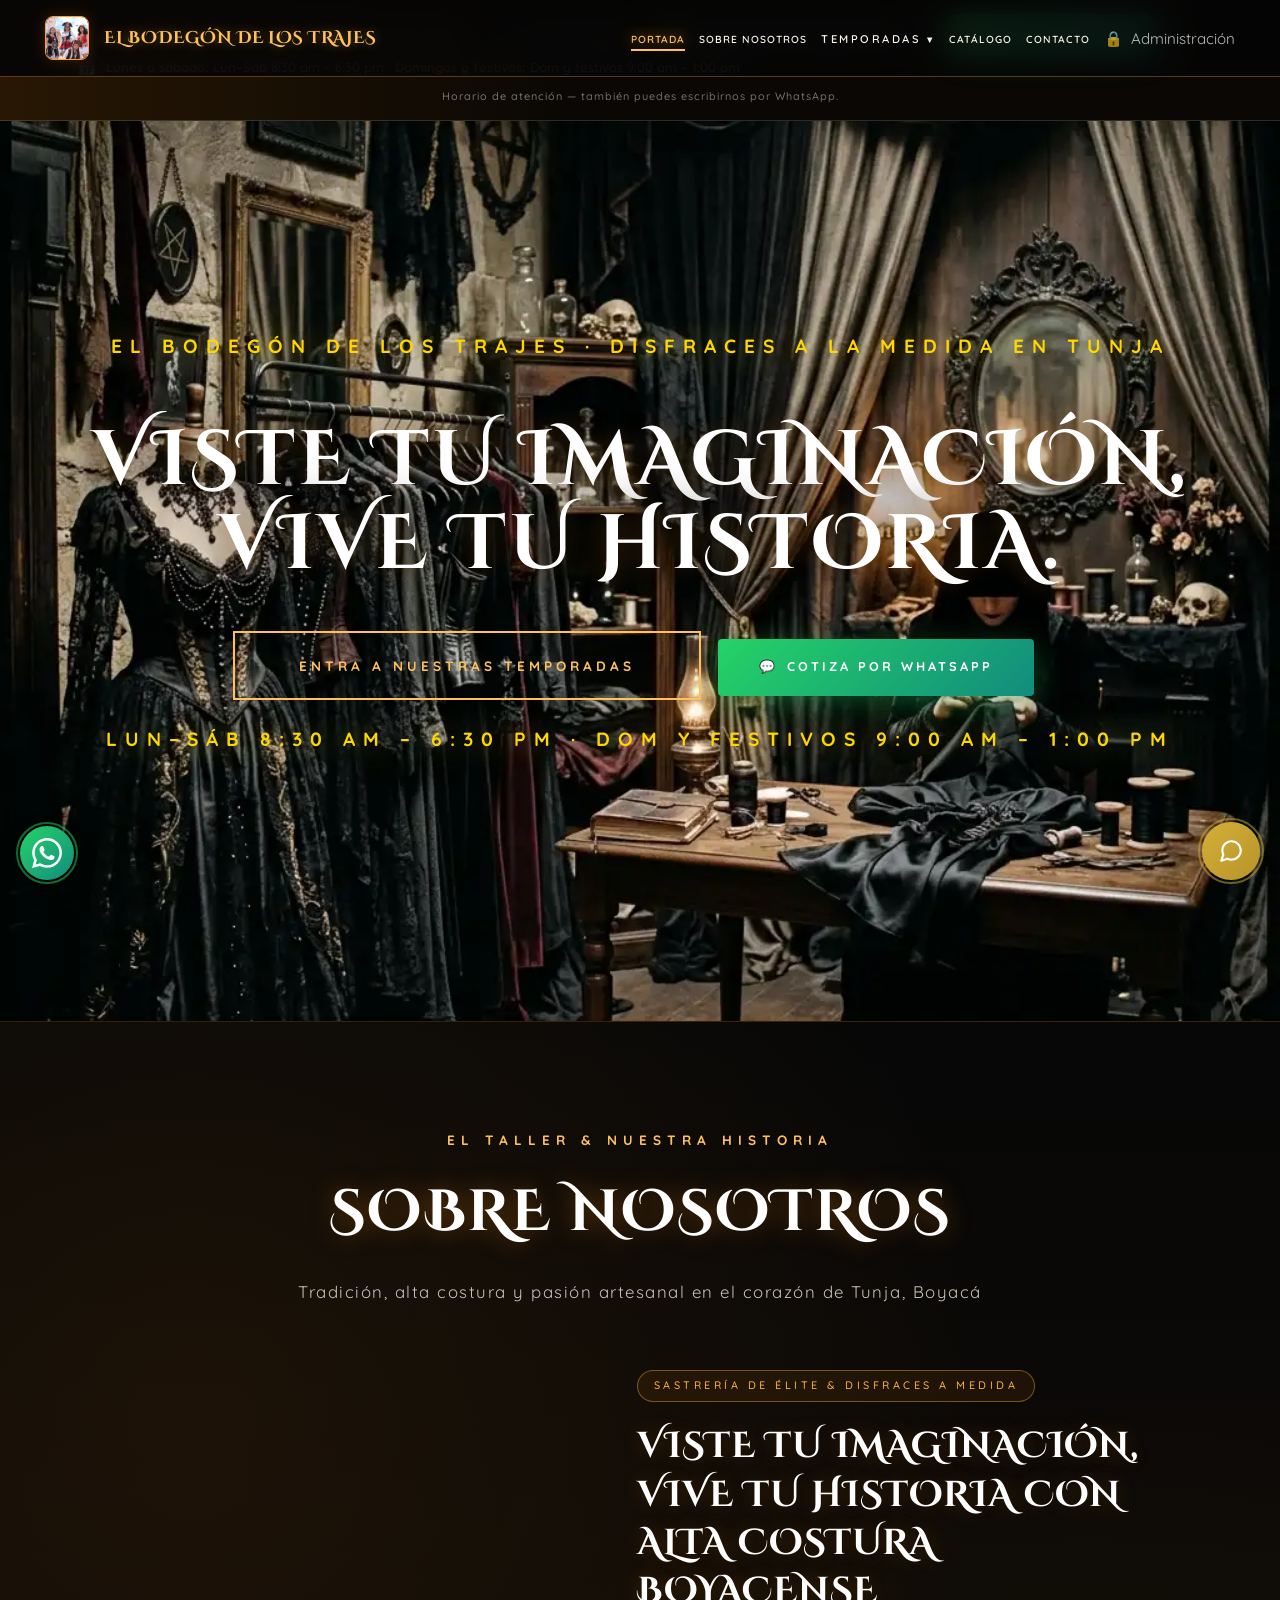
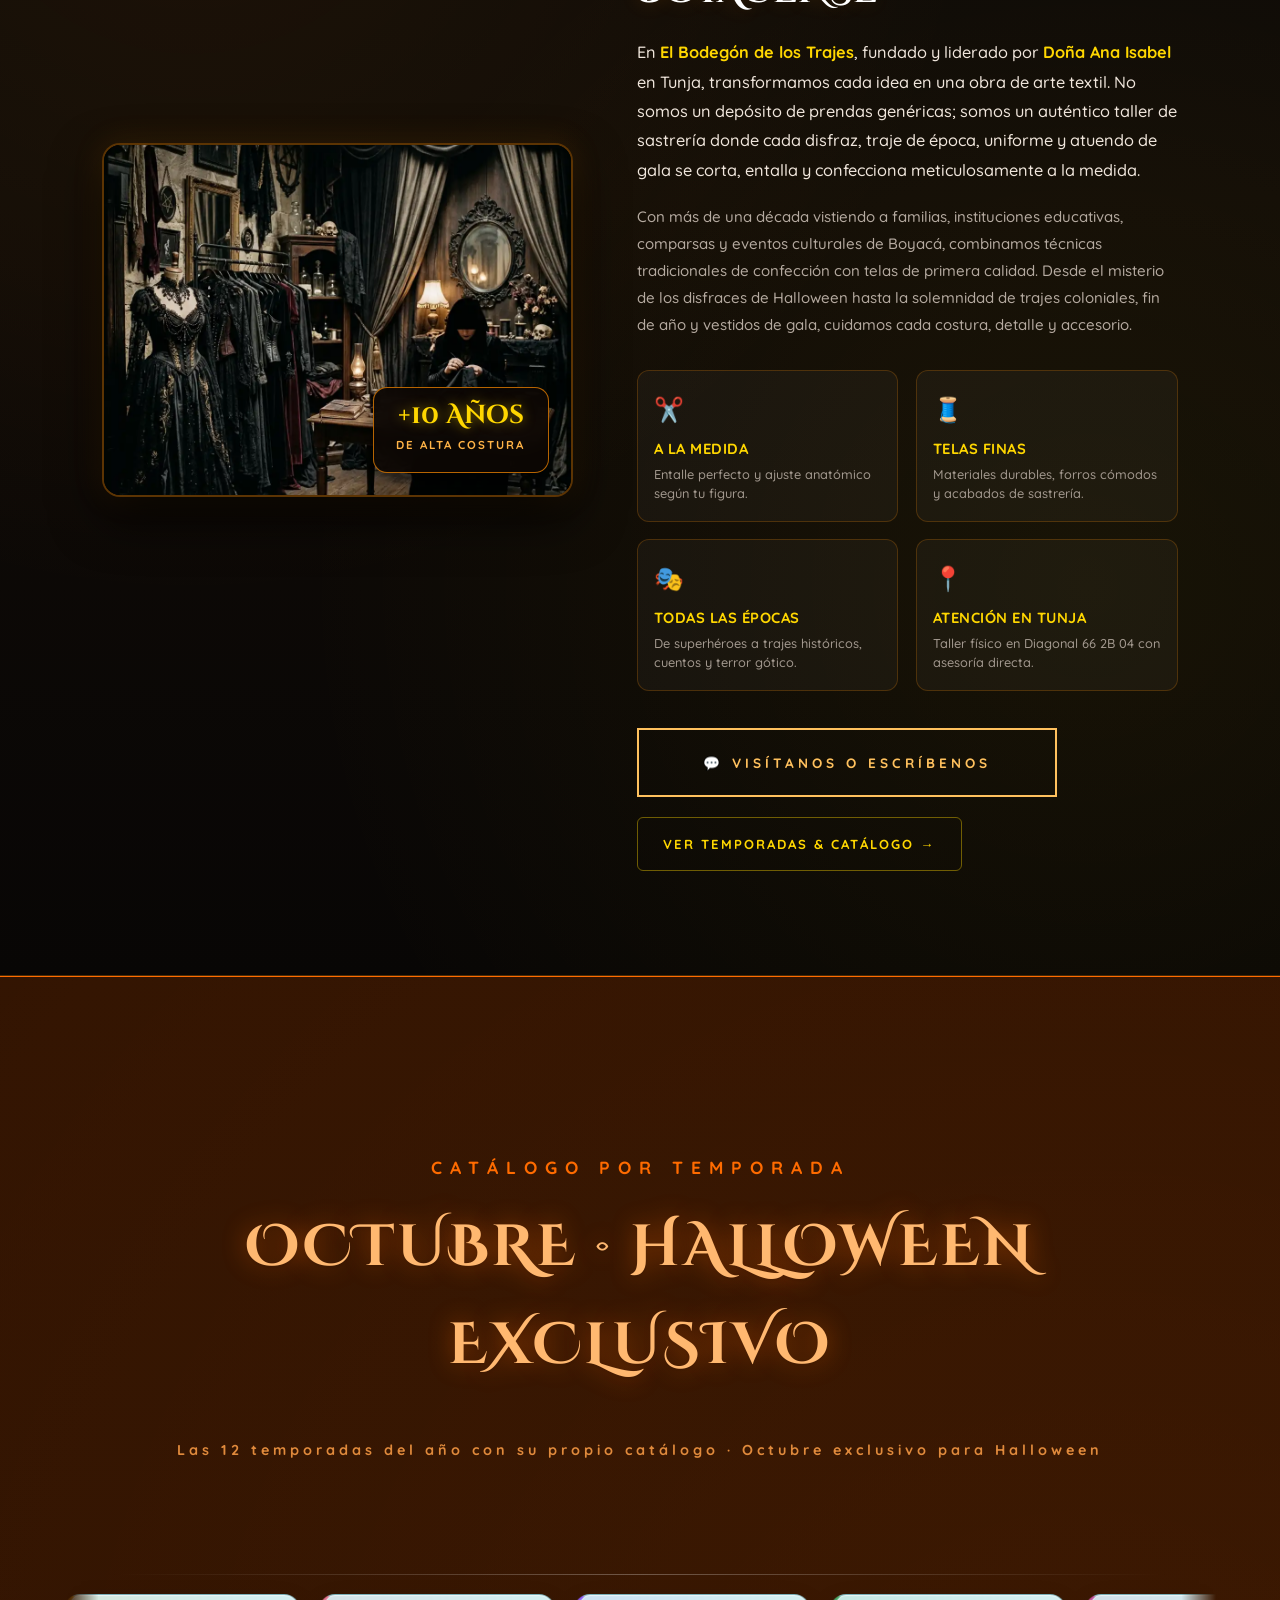
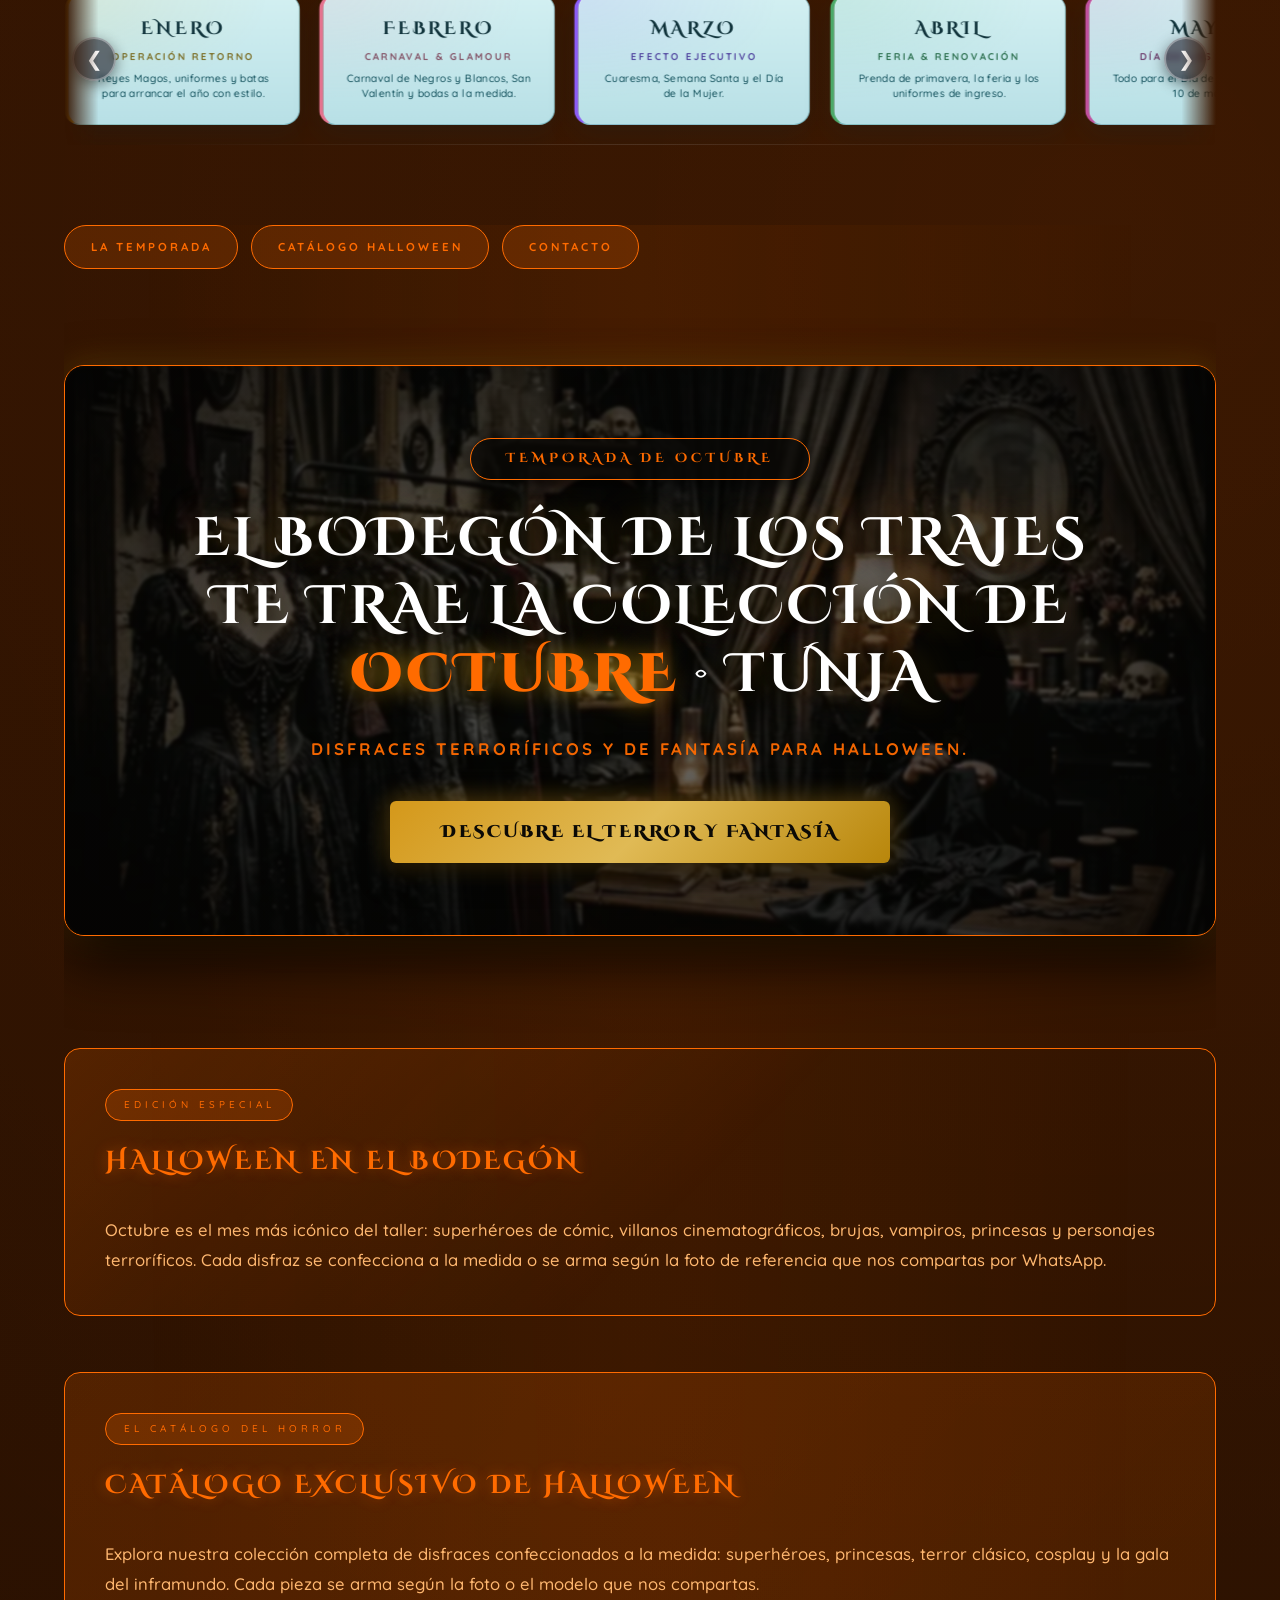
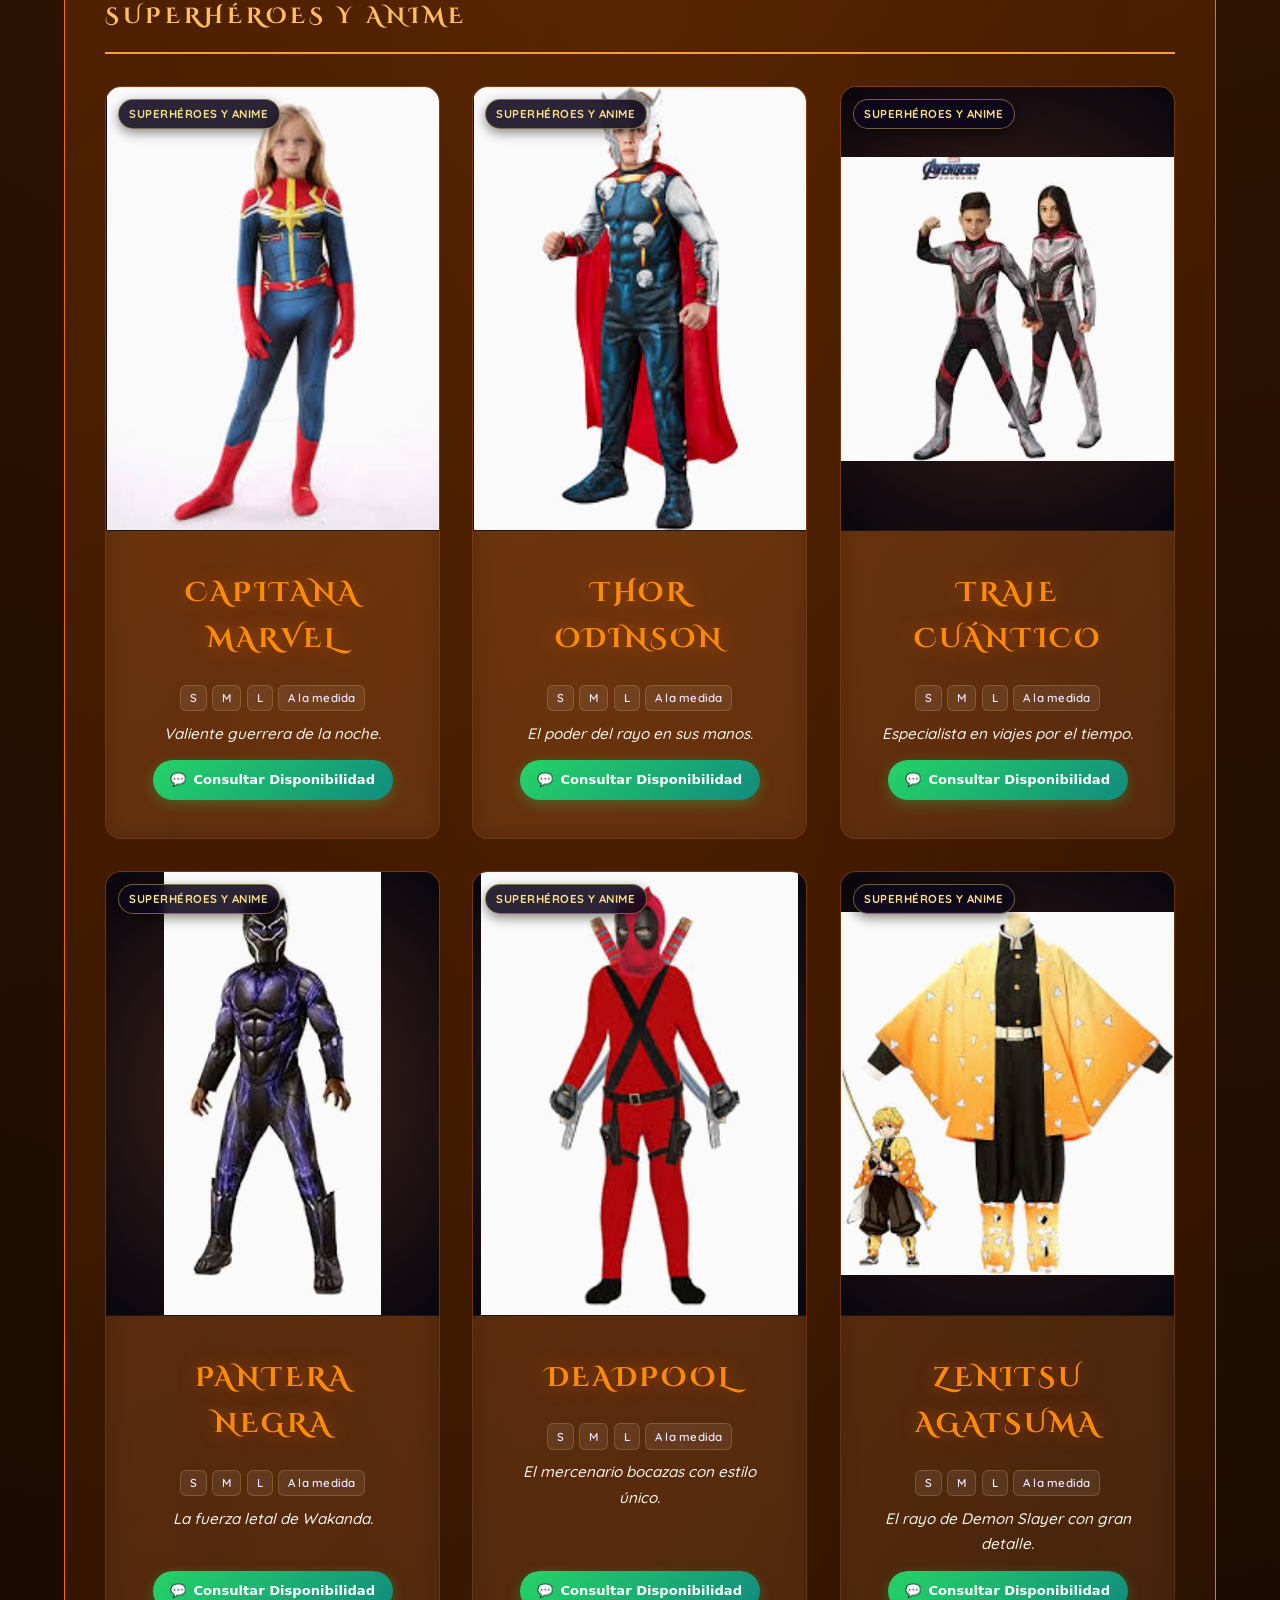
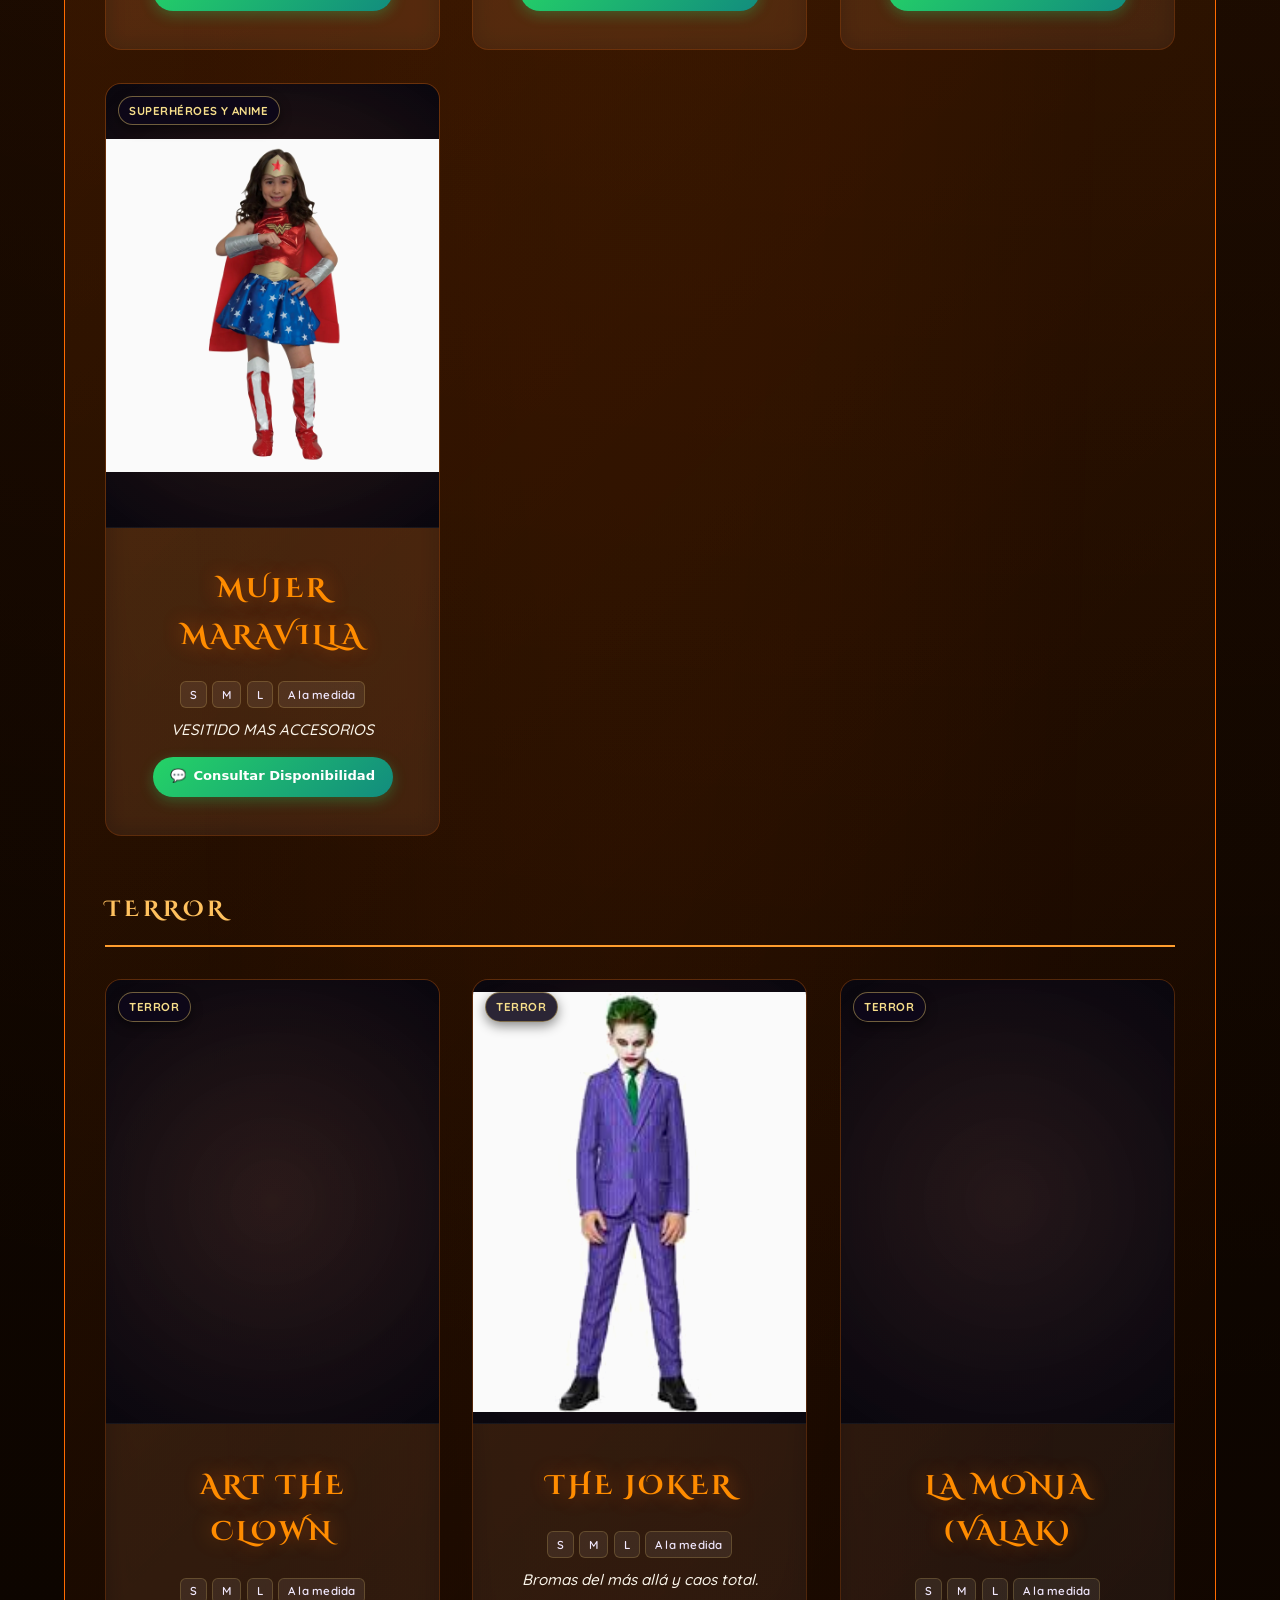
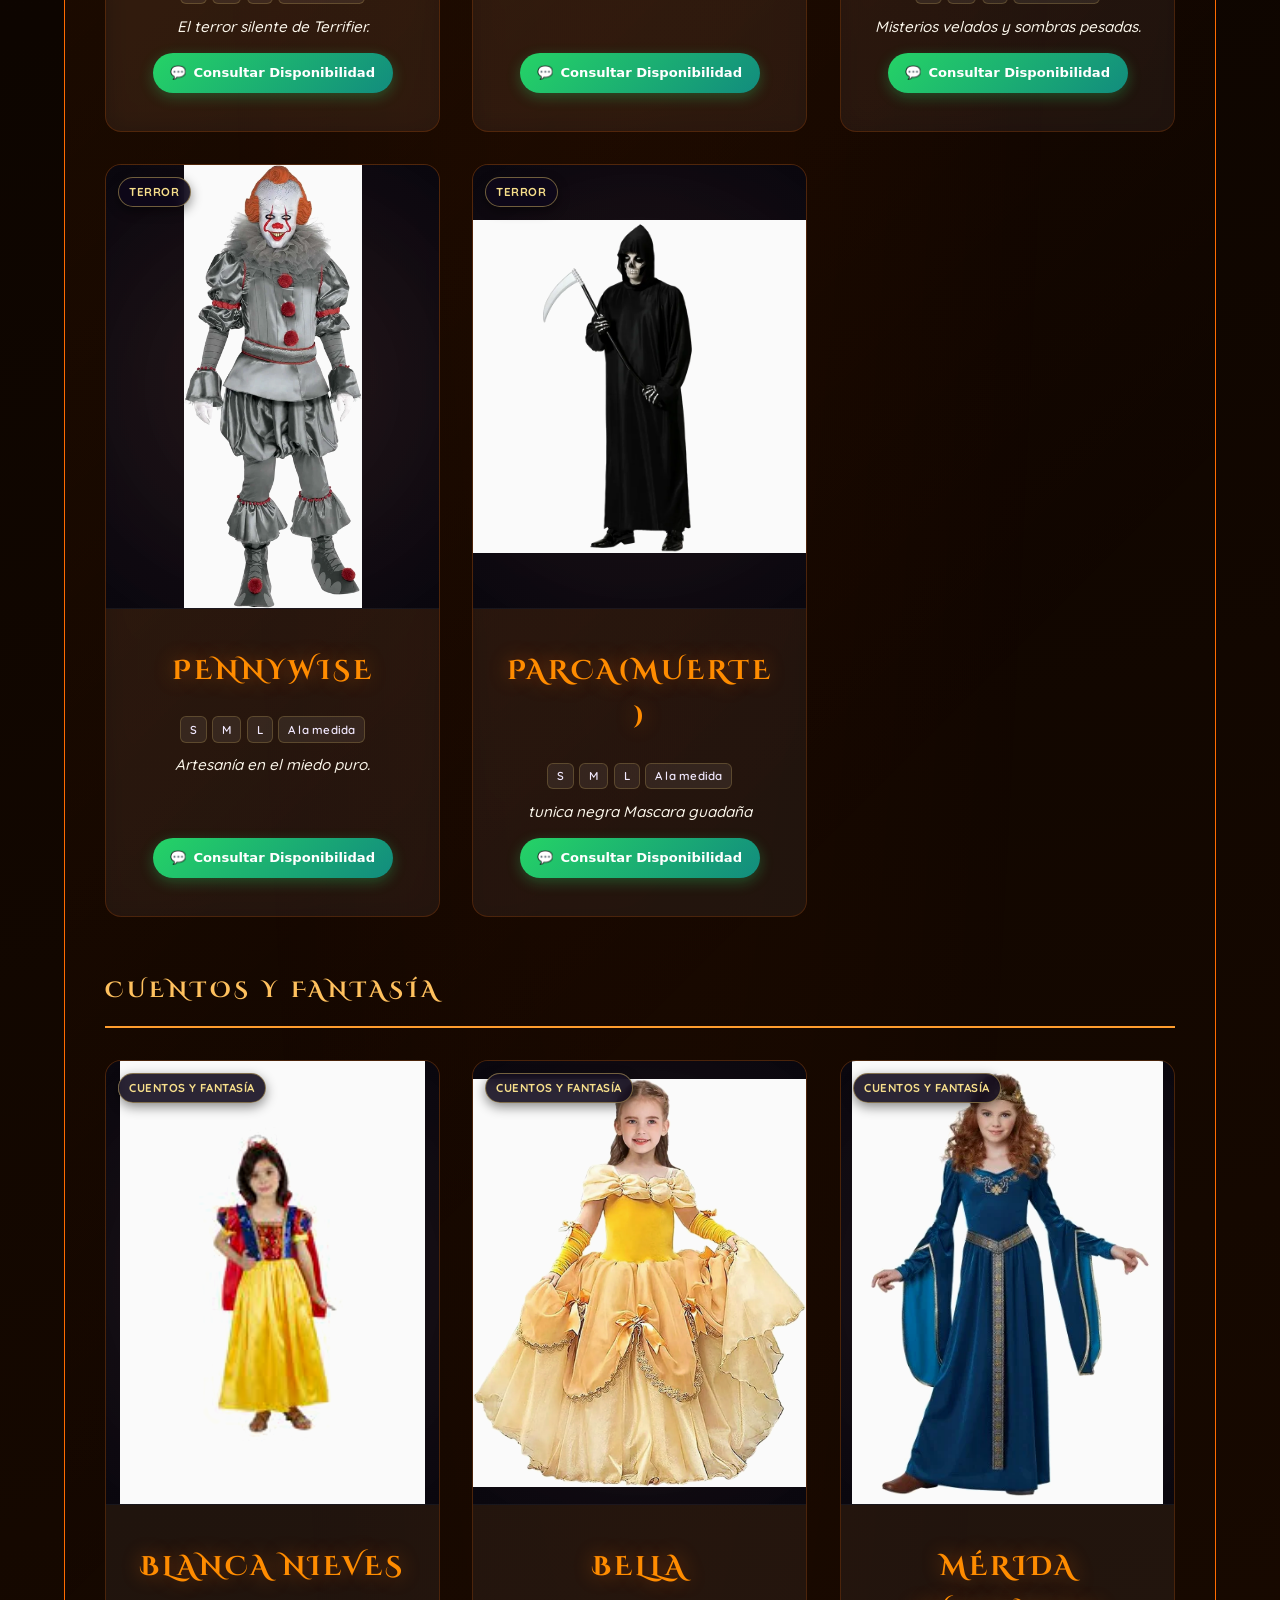
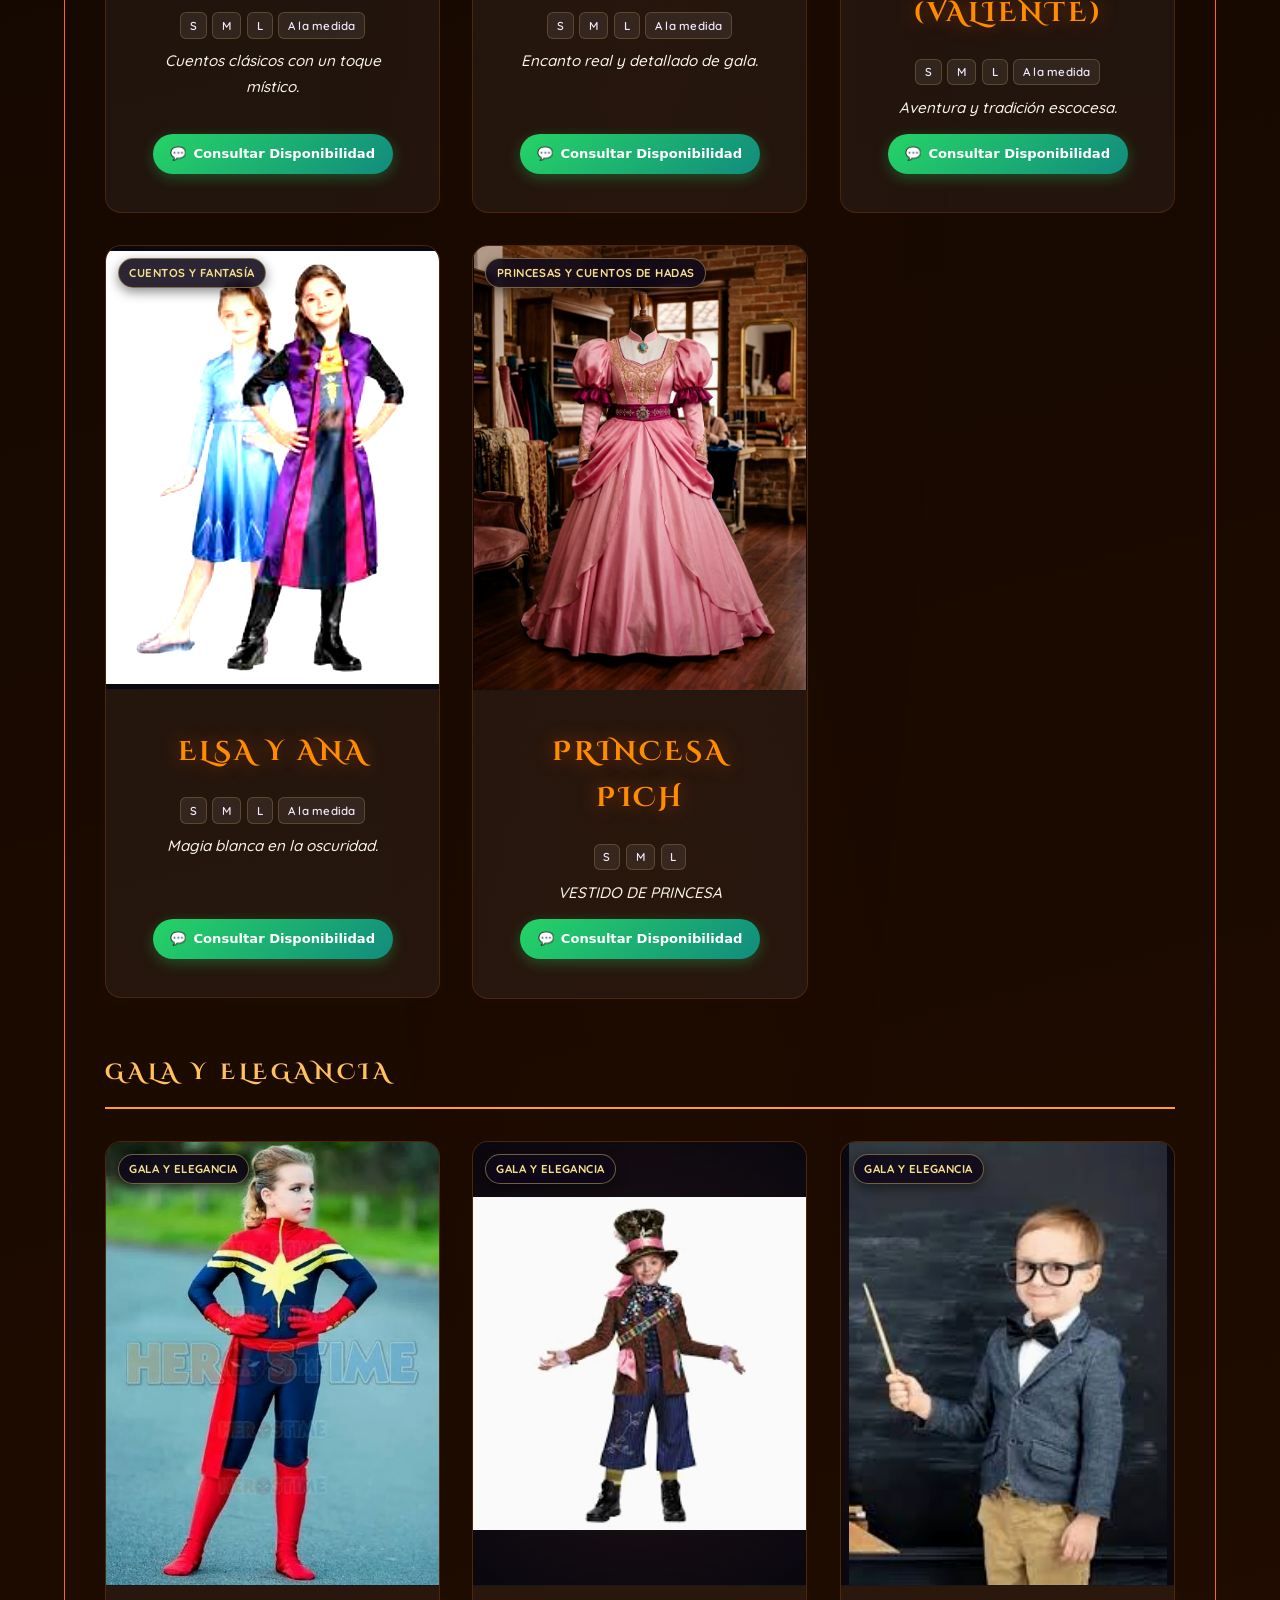
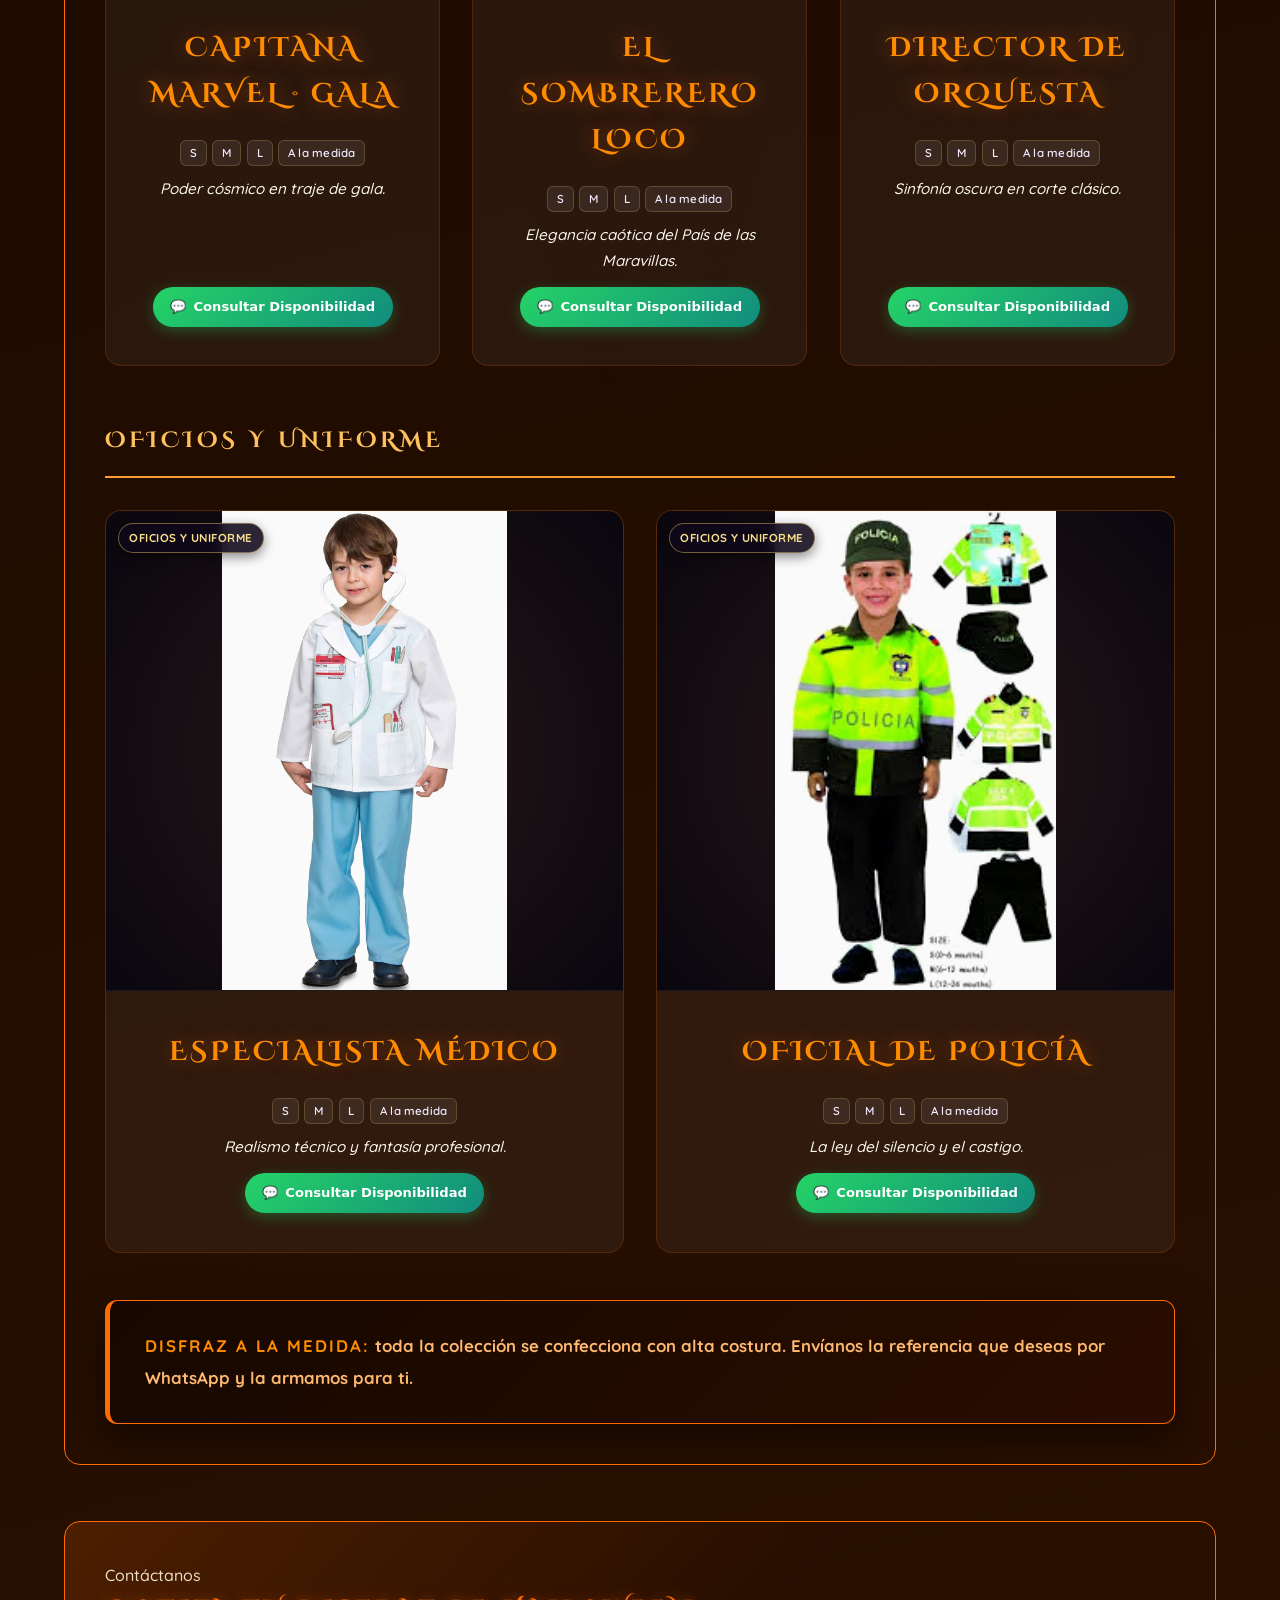
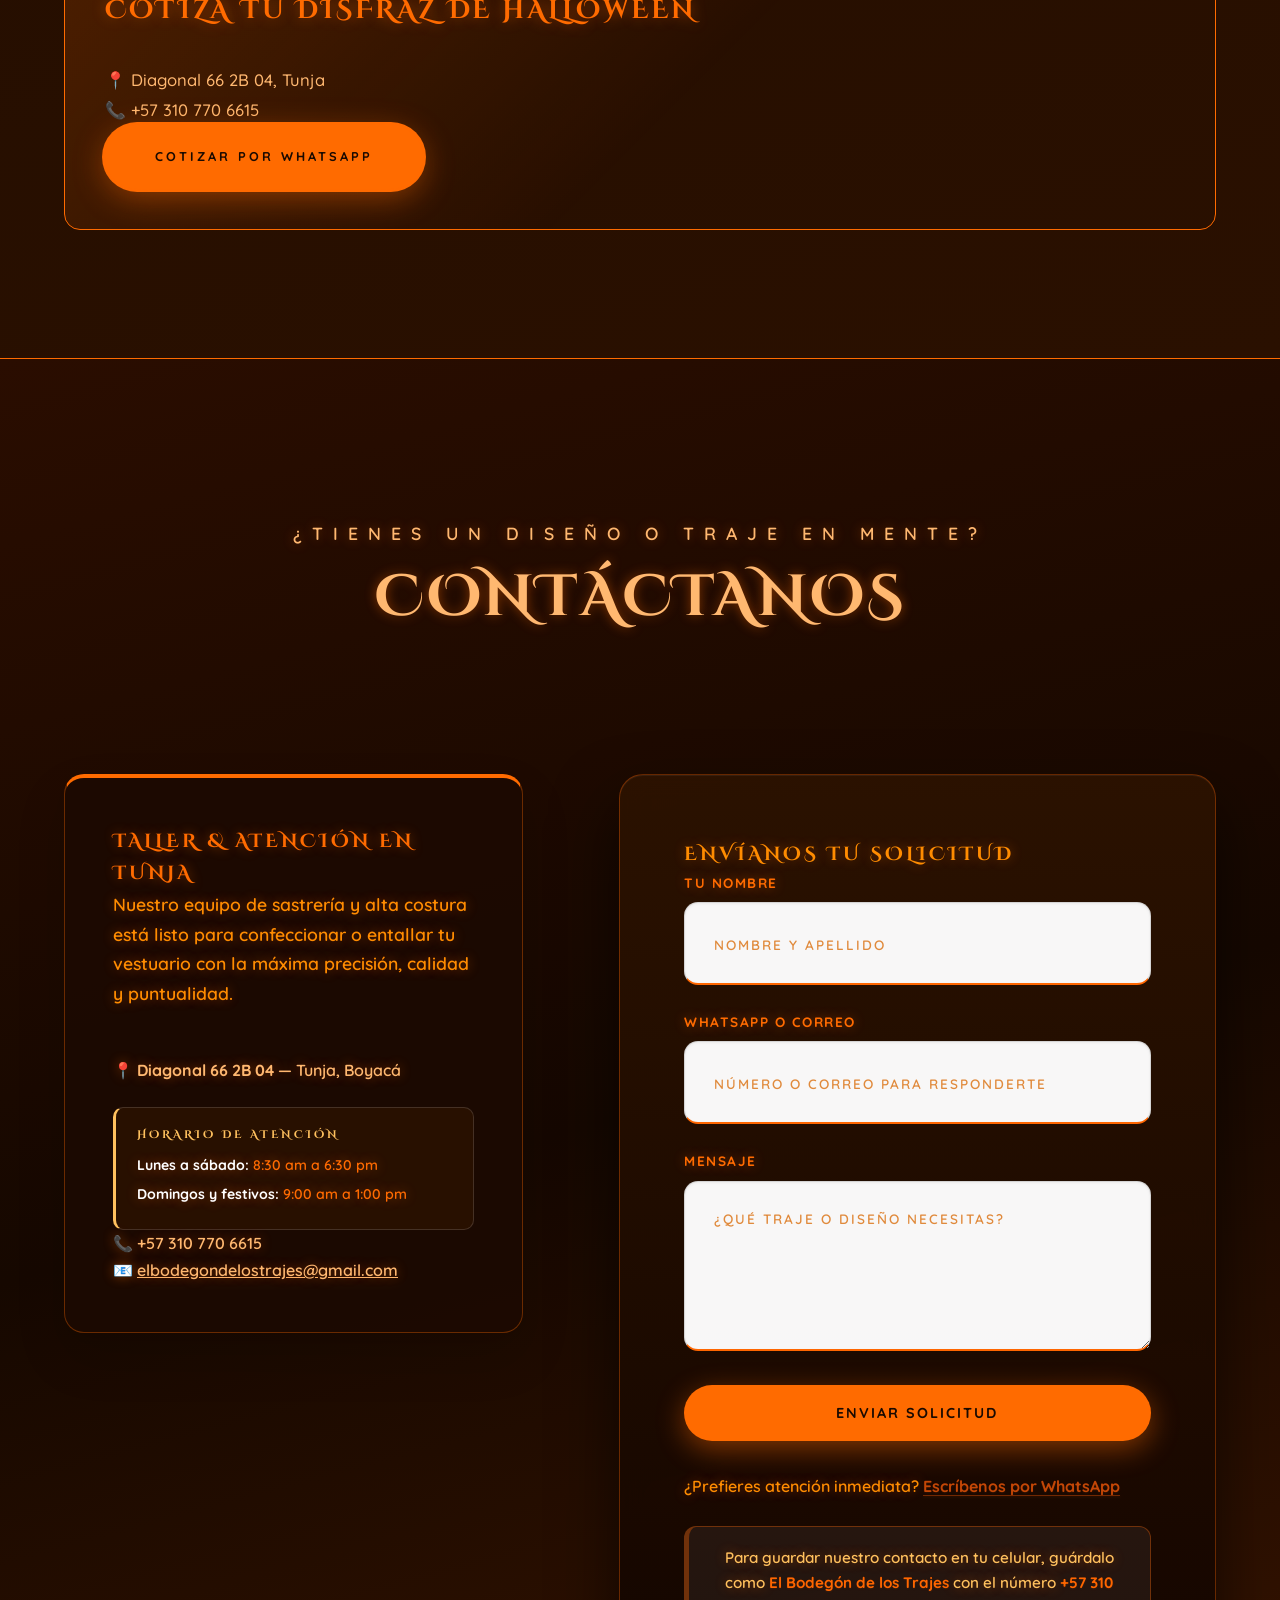
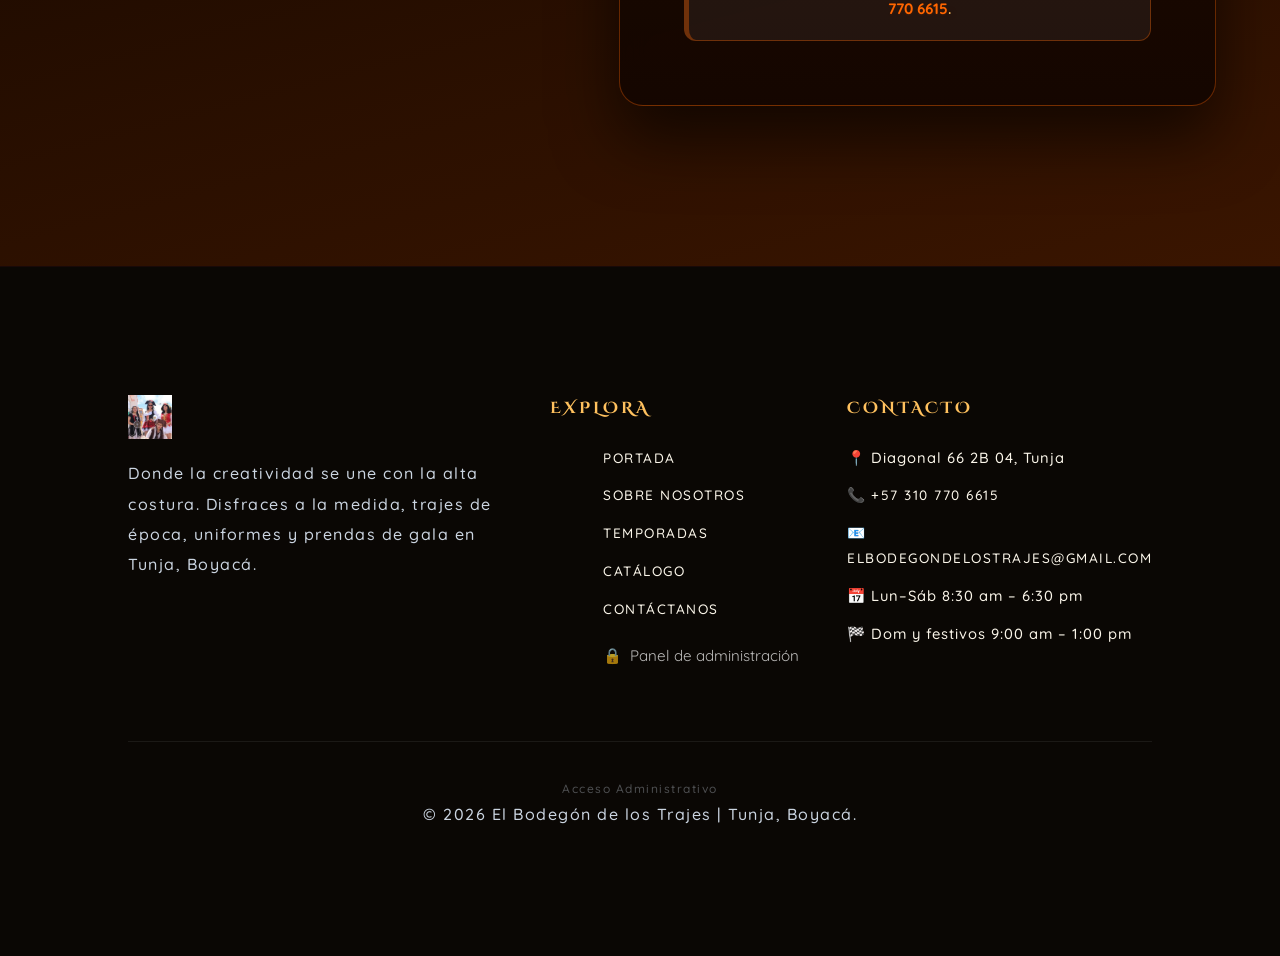
==== commit be9b4ee9: "feat(core): optimizacion integral responsiva, docker-compose autonomo, horarios unificados y elimina" ====
--- a/sitio/index.html
+++ b/sitio/index.html
@@ -39,13 +39,14 @@
   <!-- El color de cada mes vive aqui; se carga al final para que mande -->
   <link rel="stylesheet" href="css/season-colors.css?v=20261016_v3">
   <link rel="stylesheet" href="css/in-page-admin.css?v=20261016_v3">
+  <link rel="preload" href="data/catalogo.json" as="fetch" crossorigin>
   <link rel="icon" href="assets/img/logo.jpg">
 </head>
 
 <body>
   <header id="main-header">
     <div class="logo-container">
-      <img src="assets/img/logo.jpg" alt="Logo Boutique Horror" loading="eager" fetchpriority="high" decoding="async" width="44" height="44">
+      <img src="assets/img/logo.jpg" alt="El Bodegón de los Trajes Tunja" loading="eager" fetchpriority="high" decoding="async" width="44" height="44">
       <h1>El Bodegón de los Trajes</h1>
     </div>
     <nav id="main-nav" aria-label="Menú principal">
@@ -80,8 +81,8 @@
         <li><a href="#catalogo">Catálogo</a></li>
         <li><a href="#contacto">Contacto</a></li>
         <li class="admin-menu-item">
-          <button type="button" class="admin-menu-btn" id="admin-menu-btn" aria-label="Acción interactiva">
-            <span aria-hidden="true">&#128274;</span> Panel de administración
+          <button type="button" class="admin-menu-btn" id="admin-menu-btn" aria-label="Acceso al panel administrativo">
+            <span aria-hidden="true">&#128274;</span> Administración
           </button>
         </li>
       </ul>
@@ -95,7 +96,7 @@
     <div class="datos-rapidos-inner">
       <div class="dato-detail">
         <span class="dato-icon" aria-hidden="true">&#128205;</span>
-        <p data-field="quick.address"><strong>Portal en Tunja:</strong> Diagonal 66 2B 04, Tunja, Boyacá</p>
+        <p data-field="quick.address"><strong>Taller en Tunja:</strong> Diagonal 66 2B 04, Tunja, Boyacá</p>
       </div>
       <div class="dato-detail">
         <span class="dato-icon" aria-hidden="true">&#128222;</span>
@@ -114,11 +115,10 @@
     </div>
     <div class="dato-detail dato-horario">
       <span class="dato-icon" aria-hidden="true">&#128197;</span>
-      <p data-field="quick.schedule"><strong>Lunes a sábado:</strong> 8:00 am a 6:00 pm &middot; <strong>Domingos y
+      <p data-field="quick.schedule"><strong>Lunes a sábado:</strong> 8:30 am a 6:30 pm &middot; <strong>Domingos y
           festivos:</strong> 9:00 am a 1:00 pm</p>
     </div>
-    <p class="datos-horario-nota" data-field="quick.schedule_note">Horario provisional — confírmalo por WhatsApp antes
-      de venir.</p>
+    <p class="datos-horario-nota" data-field="quick.schedule_note">Horario de atención — también puedes escribirnos por WhatsApp.</p>
   </div>
 
   <section id="inicio" class="hero-horror">
@@ -130,7 +130,7 @@
         class="btn-wa-hero" target="_blank" rel="noopener" data-field="hero.cta_wa">
         <span aria-hidden="true">&#128172;</span> Cotiza por WhatsApp
       </a>
-      <p class="hero-horario" data-field="hero.schedule">Lunes a sábado 8:00 am – 6:00 pm &middot; Domingos y festivos
+      <p class="hero-horario" data-field="hero.schedule">Lunes a sábado 8:30 am – 6:30 pm &middot; Domingos y festivos
         9:00 am – 1:00 pm</p>
 
     </div>
@@ -381,7 +381,7 @@
             <h4>Cotiza tu Enero</h4>
             <p class="season-subtitle">📍 Diagonal 66 2B 04, Tunja, Boyacá</p>
             <p class="season-subtitle">📞 +57 310 770 6615</p>
-            <p class="season-subtitle">📅 Lunes a sábado: 8:00 am a 6:00 pm</p>
+            <p class="season-subtitle">📅 Lunes a sábado: 8:30 am a 6:30 pm</p>
             <p class="season-subtitle">🏁 Domingos y festivos: 9:00 am a 1:00 pm</p>
             <a class="season-cta"
               href="https://wa.me/573107706615?text=Hola%2C%20quiero%20cotizar%20para%20enero.">Cotizar por WhatsApp</a>
@@ -504,7 +504,7 @@
             <h4>Cotiza tu Febrero</h4>
             <p class="season-subtitle">📍 Diagonal 66 2B 04, Tunja, Boyacá</p>
             <p class="season-subtitle">📞 +57 310 770 6615</p>
-            <p class="season-subtitle">📅 Lunes a sábado: 8:00 am a 6:00 pm</p>
+            <p class="season-subtitle">📅 Lunes a sábado: 8:30 am a 6:30 pm</p>
             <p class="season-subtitle">🏁 Domingos y festivos: 9:00 am a 1:00 pm</p>
             <a class="season-cta"
               href="https://wa.me/573107706615?text=Hola%2C%20quiero%20cotizar%20para%20febrero.">Cotizar por
@@ -628,7 +628,7 @@
             <h4>Cotiza tu Marzo</h4>
             <p class="season-subtitle">📍 Diagonal 66 2B 04, Tunja, Boyacá</p>
             <p class="season-subtitle">📞 +57 310 770 6615</p>
-            <p class="season-subtitle">📅 Lunes a sábado: 8:00 am a 6:00 pm</p>
+            <p class="season-subtitle">📅 Lunes a sábado: 8:30 am a 6:30 pm</p>
             <p class="season-subtitle">🏁 Domingos y festivos: 9:00 am a 1:00 pm</p>
             <a class="season-cta"
               href="https://wa.me/573107706615?text=Hola%2C%20quiero%20cotizar%20para%20marzo.">Cotizar por WhatsApp</a>
@@ -751,7 +751,7 @@
             <h4>Cotiza tu Abril</h4>
             <p class="season-subtitle">📍 Diagonal 66 2B 04, Tunja, Boyacá</p>
             <p class="season-subtitle">📞 +57 310 770 6615</p>
-            <p class="season-subtitle">📅 Lunes a sábado: 8:00 am a 6:00 pm</p>
+            <p class="season-subtitle">📅 Lunes a sábado: 8:30 am a 6:30 pm</p>
             <p class="season-subtitle">🏁 Domingos y festivos: 9:00 am a 1:00 pm</p>
             <a class="season-cta"
               href="https://wa.me/573107706615?text=Hola%2C%20quiero%20cotizar%20para%20abril.">Cotizar por WhatsApp</a>
@@ -874,7 +874,7 @@
             <h4>Cotiza tu Mayo</h4>
             <p class="season-subtitle">📍 Diagonal 66 2B 04, Tunja, Boyacá</p>
             <p class="season-subtitle">📞 +57 310 770 6615</p>
-            <p class="season-subtitle">📅 Lunes a sábado: 8:00 am a 6:00 pm</p>
+            <p class="season-subtitle">📅 Lunes a sábado: 8:30 am a 6:30 pm</p>
             <p class="season-subtitle">🏁 Domingos y festivos: 9:00 am a 1:00 pm</p>
             <a class="season-cta"
               href="https://wa.me/573107706615?text=Hola%2C%20quiero%20cotizar%20para%20mayo.">Cotizar por WhatsApp</a>
@@ -996,7 +996,7 @@
             <h4>Cotiza tu Junio</h4>
             <p class="season-subtitle">📍 Diagonal 66 2B 04, Tunja, Boyacá</p>
             <p class="season-subtitle">📞 +57 310 770 6615</p>
-            <p class="season-subtitle">📅 Lunes a sábado: 8:00 am a 6:00 pm</p>
+            <p class="season-subtitle">📅 Lunes a sábado: 8:30 am a 6:30 pm</p>
             <p class="season-subtitle">🏁 Domingos y festivos: 9:00 am a 1:00 pm</p>
             <a class="season-cta"
               href="https://wa.me/573107706615?text=Hola%2C%20quiero%20cotizar%20para%20junio.">Cotizar por WhatsApp</a>
@@ -1119,7 +1119,7 @@
             <h4>Cotiza tu Julio</h4>
             <p class="season-subtitle">📍 Diagonal 66 2B 04, Tunja, Boyacá</p>
             <p class="season-subtitle">📞 +57 310 770 6615</p>
-            <p class="season-subtitle">📅 Lunes a sábado: 8:00 am a 6:00 pm</p>
+            <p class="season-subtitle">📅 Lunes a sábado: 8:30 am a 6:30 pm</p>
             <p class="season-subtitle">🏁 Domingos y festivos: 9:00 am a 1:00 pm</p>
             <a class="season-cta"
               href="https://wa.me/573107706615?text=Hola%2C%20quiero%20cotizar%20para%20julio.">Cotizar por WhatsApp</a>
@@ -1241,7 +1241,7 @@
             <h4>Cotiza tu Agosto</h4>
             <p class="season-subtitle">📍 Diagonal 66 2B 04, Tunja, Boyacá</p>
             <p class="season-subtitle">📞 +57 310 770 6615</p>
-            <p class="season-subtitle">📅 Lunes a sábado: 8:00 am a 6:00 pm</p>
+            <p class="season-subtitle">📅 Lunes a sábado: 8:30 am a 6:30 pm</p>
             <p class="season-subtitle">🏁 Domingos y festivos: 9:00 am a 1:00 pm</p>
             <a class="season-cta"
               href="https://wa.me/573107706615?text=Hola%2C%20quiero%20cotizar%20para%20agosto.">Cotizar por
@@ -1366,7 +1366,7 @@
             <h4>Cotiza tu Septiembre</h4>
             <p class="season-subtitle">📍 Diagonal 66 2B 04, Tunja, Boyacá</p>
             <p class="season-subtitle">📞 +57 310 770 6615</p>
-            <p class="season-subtitle">📅 Lunes a sábado: 8:00 am a 6:00 pm</p>
+            <p class="season-subtitle">📅 Lunes a sábado: 8:30 am a 6:30 pm</p>
             <p class="season-subtitle">🏁 Domingos y festivos: 9:00 am a 1:00 pm</p>
             <a class="season-cta"
               href="https://wa.me/573107706615?text=Hola%2C%20quiero%20cotizar%20para%20septiembre.">Cotizar por
@@ -2006,20 +2006,19 @@
 
   <section id="contacto">
     <div class="section-head">
-      <span>¿Deseas conjurar un diseño?</span>
+      <span>¿Tienes un diseño o traje en mente?</span>
       <h2>Contáctanos</h2>
     </div>
     <div class="flex-contact">
       <div class="contact-card">
-        <h3>Portal en Tunja</h3>
-        <p class="contact-intro">Nuestro equipo está listo para transformar tu visión en una realidad aterradora con la
-          calidad que nos define.</p>
+        <h3>Taller &amp; Atención en Tunja</h3>
+        <p class="contact-intro">Nuestro equipo de sastrería y alta costura está listo para confeccionar o entallar tu vestuario con la máxima precisión, calidad y puntualidad.</p>
         <div class="contact-detail">
           <p>📍 <strong>Diagonal 66 2B 04</strong> — Tunja, Boyacá</p>
         </div>
         <div class="contact-horario">
           <h4>Horario de atención</h4>
-          <p><strong>Lunes a sábado:</strong> 8:00 am a 6:00 pm</p>
+          <p><strong>Lunes a sábado:</strong> 8:30 am a 6:30 pm</p>
           <p><strong>Domingos y festivos:</strong> 9:00 am a 1:00 pm</p>
         </div>
         <div class="contact-detail">
@@ -2045,12 +2044,12 @@
           <label for="contact-msg">Mensaje</label>
           <textarea id="contact-msg" name="mensaje" rows="5" placeholder="¿Qué traje o diseño necesitas?"
             required></textarea>
-          <button type="submit" class="season-cta contact-submit" aria-label="Acción interactiva">Enviar</button>
+          <button type="submit" class="season-cta contact-submit" aria-label="Acción interactiva">Enviar Solicitud</button>
           <p id="contact-status" class="contact-status" role="status" aria-live="polite" hidden></p>
         </form>
-        <p class="contact-alt">¿Prefieres WhatsApp? <a
-            href="https://wa.me/573107706615?text=Hola%2C%20quiero%20comunicarme." target="_blank"
-            rel="noopener">Escríbenos aquí</a></p>
+        <p class="contact-alt">¿Prefieres atención inmediata? <a
+            href="https://wa.me/573107706615?text=Hola%2C%20quiero%20cotizar%20un%20traje%20en%20El%20Bodeg%C3%B3n%20de%20los%20Trajes." target="_blank"
+            rel="noopener">Escríbenos por WhatsApp</a></p>
         <p class="contact-save">Para guardar nuestro contacto en tu celular, guárdalo como <strong>El Bodegón de los
             Trajes</strong> con el número <strong>+57 310 770 6615</strong>.</p>
       </div>
@@ -2061,9 +2060,9 @@
     <div class="footer-grid">
       <div class="footer-col footer-brand">
         <div class="footer-logo-wrapper">
-          <img src="assets/img/logo.jpg" alt="Logo de la Tienda" loading="lazy" decoding="async" width="44" height="44">
-        </div>
-        <p>Donde la elegancia se encuentra con el horror. Disfraces, uniformes y alta costura a la medida en Tunja.</p>
+          <img src="assets/img/logo.jpg" alt="El Bodegón de los Trajes Tunja" loading="lazy" decoding="async" width="44" height="44">
+        </div>
+        <p>Donde la creatividad se une con la alta costura. Disfraces a la medida, trajes de época, uniformes y prendas de gala en Tunja, Boyacá.</p>
       </div>
       <nav class="footer-col" aria-label="Enlaces rápidos">
         <h4>Explora</h4>
@@ -2086,7 +2085,7 @@
           <li>📍 Diagonal 66 2B 04, Tunja</li>
           <li>📞 <a href="tel:+573107706615">+57 310 770 6615</a></li>
           <li>📧 <a href="mailto:elbodegondelostrajes@gmail.com">elbodegondelostrajes@gmail.com</a></li>
-          <li>📅 Lun–Sáb 8:00 am – 6:00 pm</li>
+          <li>📅 Lun–Sáb 8:30 am – 6:30 pm</li>
           <li>🏁 Dom y festivos 9:00 am – 1:00 pm</li>
         </ul>
       </div>
@@ -2103,6 +2102,14 @@
   <script src="js/catalog-renderer.js?v=20261016_v3"></script>
   <script src="js/in-page-admin.js?v=20261016_v5"></script>
   <script src="js/assistant.js?v=20261016_v3"></script>
+  <script>
+    /* Optimizador de Caché PWA y Modo Offline */
+    if ('serviceWorker' in navigator && (window.location.protocol === 'https:' || window.location.hostname === 'localhost' || window.location.hostname === '127.0.0.1')) {
+      window.addEventListener('load', function () {
+        navigator.serviceWorker.register('sw.js').catch(function () {});
+      });
+    }
+  </script>
   <script>
     (function () {
       var form = document.getElementById('contact-form');
--- a/sitio/css/hero.css
+++ b/sitio/css/hero.css
@@ -1,6 +1,8 @@
 /* HERO */
 .hero-horror {
   height: 100vh;
+  height: 100dvh;
+  min-height: 520px;
   display: flex;
   align-items: center;
   justify-content: center;
--- a/sitio/css/layout.css
+++ b/sitio/css/layout.css
@@ -25,8 +25,12 @@
 /* CATALOG GRID */
 .grid-haunted {
   display: grid;
-  grid-template-columns: repeat(auto-fill, minmax(320px, 1fr));
-  gap: 4rem;
+  grid-template-columns: repeat(auto-fit, minmax(min(100%, 280px), 1fr));
+  gap: 2.5rem;
+  width: 100%;
+  min-width: 0;
+  max-width: 100%;
+  box-sizing: border-box;
 }
 
 .card-ghost {
@@ -41,6 +45,9 @@
   display: flex;
   flex-direction: column;
   height: 100%;
+  min-width: 0;
+  max-width: 100%;
+  box-sizing: border-box;
 }
 
 .card-ghost:hover {
@@ -49,30 +56,50 @@
   box-shadow: 0 40px 80px rgba(0, 0, 0, 0.9), 0 0 40px rgba(255, 140, 0, 0.15);
 }
 
-/* La caja toma la proporción real de la foto (--foto-relacion la midió el
-   navegador al cargarla). Antes tenía alto fijo de 480px y "cover", que
-   recortaba entre el 6% y el 52% de cada foto; con la proporción real la
-   imagen se ve completa y sin franjas vacías alrededor. */
+/* Proporción estética y balanceada para las tarjetas del catálogo.
+   Garantiza que ninguna foto se vea gorda, aplastada ni recortada */
 .img-ghost {
   aspect-ratio: var(--foto-relacion, 3 / 4);
+  max-height: 480px;
   overflow: hidden;
   position: relative;
-  background: #0d0d12;
+  background: radial-gradient(circle at center, rgba(32, 24, 38, 0.5) 0%, #0a070e 100%);
+  display: flex;
+  align-items: center;
+  justify-content: center;
+  cursor: zoom-in;
+  border-bottom: 1px solid rgba(255, 255, 255, 0.06);
+  flex-shrink: 0;
+  width: 100%;
 }
 
 .img-ghost img {
   width: 100%;
   height: 100%;
   object-fit: contain;
-  transition: transform 2s var(--transition-haunted);
-  filter: contrast(1.1) brightness(0.9);
+  object-position: center;
+  transition: transform 0.45s cubic-bezier(0.16, 1, 0.3, 1);
+  filter: contrast(1.05) brightness(0.98);
+}
+
+/* Modificadores de proporción elegidos por el administrador */
+.card-formato-carta .img-ghost {
+  aspect-ratio: 3 / 4;
+}
+
+.card-formato-cuadrado .img-ghost {
+  aspect-ratio: 1 / 1;
+}
+
+.card-formato-panoramico .img-ghost {
+  aspect-ratio: 16 / 9;
 }
 
 .img-ghost img[src*="er.jpg"] {
   filter: contrast(1.25) brightness(1.3);
 }
 
-/* Foto que no se pudo cargar: se retira el icono roto y queda el aviso. */
+/* Foto que no se pudo cargar: se retira el icono roto y queda el aviso */
 .foto-no-carga {
   display: flex;
   align-items: center;
@@ -91,25 +118,24 @@
 }
 
 .card-ghost:hover .img-ghost img {
-  transform: scale(1.1) rotate(1deg);
-  filter: contrast(1.2) brightness(1.1);
-}
-
-.img-ghost {
-  cursor: zoom-in;
-}
-
+  transform: scale(1.04);
+}
+
+/* ============ LIGHTBOX LUXURY MODAL (AL ESPICHAR CADA FOTO) ============ */
 .lightbox {
   position: fixed;
   inset: 0;
   z-index: 2000;
-  background: rgba(0, 0, 0, 0.92);
-  display: flex;
-  align-items: center;
-  justify-content: center;
+  background: rgba(4, 3, 7, 0.94);
+  -webkit-backdrop-filter: blur(16px);
+  backdrop-filter: blur(16px);
+  display: flex;
+  align-items: center;
+  justify-content: center;
+  padding: max(1rem, var(--sat)) max(1rem, var(--sar)) max(1rem, var(--sab)) max(1rem, var(--sal));
   opacity: 0;
   pointer-events: none;
-  transition: opacity 0.3s var(--transition-haunted);
+  transition: opacity 0.25s cubic-bezier(0.16, 1, 0.3, 1);
 }
 
 .lightbox.is-open {
@@ -117,49 +143,196 @@
   pointer-events: auto;
 }
 
-.lightbox img {
-  max-width: 92vw;
-  max-height: 88vh;
-  border-radius: 12px;
-  box-shadow: 0 0 60px rgba(255, 140, 0, 0.25);
+.lightbox-dialog {
+  position: relative;
+  background: #0d0a13;
+  border: 1px solid rgba(255, 179, 71, 0.3);
+  border-radius: 18px;
+  box-shadow: 0 25px 60px rgba(0, 0, 0, 0.85), 0 0 35px rgba(255, 157, 46, 0.12);
+  max-width: 840px;
+  width: 100%;
+  max-height: 90vh;
+  max-height: 90dvh;
+  display: flex;
+  flex-direction: column;
+  overflow: hidden;
+  transform: scale(0.96) translateY(12px);
+  transition: transform 0.28s cubic-bezier(0.16, 1, 0.3, 1);
+}
+
+.lightbox.is-open .lightbox-dialog {
+  transform: scale(1) translateY(0);
 }
 
 .lightbox-close {
   position: absolute;
-  top: 1.5rem;
-  right: 1.5rem;
-  background: none;
-  border: 1px solid rgba(255, 255, 255, 0.4);
+  top: 1rem;
+  right: 1rem;
+  z-index: 10;
+  background: rgba(18, 14, 24, 0.85);
+  border: 1px solid rgba(255, 255, 255, 0.3);
   color: #fff;
-  font-size: 1.6rem;
+  font-size: 1.5rem;
   line-height: 1;
-  width: 3.2rem;
-  height: 3.2rem;
+  width: 2.8rem;
+  height: 2.8rem;
   border-radius: 50%;
   cursor: pointer;
-  transition: all 0.3s var(--transition-haunted);
+  display: flex;
+  align-items: center;
+  justify-content: center;
+  transition: all 0.2s ease;
+  touch-action: manipulation;
 }
 
 .lightbox-close:hover {
   background: var(--halloween-primary);
   border-color: var(--halloween-primary);
-  transform: rotate(90deg);
-}
+  transform: rotate(90deg) scale(1.05);
+}
+
+.lightbox-media-wrap {
+  width: 100%;
+  max-height: min(52vh, 480px);
+  max-height: min(52dvh, 480px);
+  display: flex;
+  align-items: center;
+  justify-content: center;
+  background: radial-gradient(circle at center, #1c1524 0%, #0a070e 100%);
+  padding: 1rem;
+  overflow: hidden;
+}
+
+.lightbox-img {
+  max-width: 100%;
+  max-height: min(50vh, 460px);
+  max-height: min(50dvh, 460px);
+  width: auto;
+  height: auto;
+  object-fit: contain;
+  object-position: center;
+  border-radius: 10px;
+  box-shadow: 0 8px 30px rgba(0, 0, 0, 0.6);
+  display: block;
+}
+
+.lightbox-details {
+  padding: 1.5rem 1.8rem 1.8rem;
+  background: #0d0a13;
+  display: flex;
+  flex-direction: column;
+  gap: 0.65rem;
+  overflow-y: auto;
+  -webkit-overflow-scrolling: touch;
+}
+
+.lightbox-badge {
+  display: inline-block;
+  align-self: flex-start;
+  font-size: 0.72rem;
+  font-weight: 700;
+  text-transform: uppercase;
+  letter-spacing: 1.5px;
+  padding: 0.25rem 0.75rem;
+  border-radius: 20px;
+  background: rgba(255, 157, 46, 0.15);
+  color: var(--halloween-vivid);
+  border: 1px solid rgba(255, 157, 46, 0.35);
+}
+
+.lightbox-title {
+  font-family: 'Cinzel Decorative', cursive;
+  font-size: clamp(1.2rem, 2.4vw, 1.65rem);
+  color: var(--halloween-vivid);
+  margin: 0;
+  line-height: 1.3;
+}
+
+.lightbox-tallas {
+  display: flex;
+  flex-wrap: wrap;
+  gap: 0.4rem;
+  margin: 0.2rem 0;
+}
+
+.lightbox-desc {
+  font-size: 0.95rem;
+  color: #dfd8cb;
+  line-height: 1.6;
+  margin: 0;
+}
+
+.lightbox-actions {
+  margin-top: 0.6rem;
+  display: flex;
+  gap: 0.8rem;
+}
+
+.lightbox-wa-btn {
+  display: inline-flex;
+  align-items: center;
+  justify-content: center;
+  gap: 0.6rem;
+  padding: 0.85rem 1.6rem;
+  border-radius: 10px;
+  background: linear-gradient(135deg, #25d366, #128c7e);
+  color: #ffffff;
+  font-weight: 700;
+  font-size: 0.95rem;
+  text-decoration: none;
+  box-shadow: 0 4px 18px rgba(37, 211, 102, 0.35);
+  transition: transform 0.2s ease, box-shadow 0.2s ease;
+  width: 100%;
+}
+
+.lightbox-wa-btn:hover {
+  transform: translateY(-2px);
+  box-shadow: 0 8px 24px rgba(37, 211, 102, 0.5);
+  color: #ffffff;
+}
+
+@media (min-width: 768px) {
+  .lightbox-dialog {
+    flex-direction: row;
+    max-height: 80vh;
+    max-height: 80dvh;
+  }
+  .lightbox-media-wrap {
+    width: 52%;
+    max-height: none;
+    min-height: 420px;
+    padding: 1.5rem;
+  }
+  .lightbox-img {
+    max-height: min(72vh, 480px);
+    max-height: min(72dvh, 480px);
+  }
+  .lightbox-details {
+    width: 48%;
+    padding: 2.2rem 2rem;
+    justify-content: center;
+  }
+}
+
 
 .card-body-haunted {
-  padding: 3rem 2.5rem;
+  padding: 2.4rem 2rem;
   text-align: center;
   flex: 1;
   display: flex;
   flex-direction: column;
   justify-content: center;
+  min-width: 0;
+  box-sizing: border-box;
 }
 
 .card-body-haunted h3 {
-  font-size: 1.8rem;
+  font-size: 1.7rem;
   color: var(--halloween-vivid);
   margin-bottom: 0.8rem;
   text-shadow: 0 0 12px rgba(255, 179, 71, 0.25);
+  word-break: break-word;
+  overflow-wrap: break-word;
 }
 
 .card-body-haunted p {
@@ -254,4 +427,48 @@
 html {
   scroll-padding-top: 120px;
 }
+
+/* ===== Botón flotante universal de WhatsApp ===== */
+.whatsapp-float {
+  position: fixed;
+  left: max(1.25rem, var(--sal));
+  bottom: max(1.25rem, calc(var(--sab) + 0.8rem));
+  z-index: 960;
+  width: 3.4rem;
+  height: 3.4rem;
+  display: flex;
+  align-items: center;
+  justify-content: center;
+  background: linear-gradient(135deg, #25d366, #128c7e);
+  border-radius: 50%;
+  box-shadow: 0 6px 20px rgba(0, 0, 0, 0.35);
+  transition: transform 0.2s cubic-bezier(0.16, 1, 0.3, 1), box-shadow 0.2s cubic-bezier(0.16, 1, 0.3, 1);
+  touch-action: manipulation;
+  -webkit-tap-highlight-color: transparent;
+}
+
+.whatsapp-float:hover {
+  transform: scale(1.08);
+  box-shadow: 0 10px 26px rgba(0, 0, 0, 0.45);
+}
+
+.whatsapp-float:active {
+  transform: scale(0.95);
+}
+
+.whatsapp-float::before {
+  content: '';
+  position: absolute;
+  inset: -4px;
+  border-radius: 50%;
+  border: 2px solid rgba(37, 211, 102, 0.5);
+  animation: whatsapp-pulse 2s infinite;
+  pointer-events: none;
+}
+
+@keyframes whatsapp-pulse {
+  0% { transform: scale(1); opacity: 0.8; }
+  50% { transform: scale(1.15); opacity: 0; }
+  100% { transform: scale(1); opacity: 0; }
+}
 
--- a/sitio/css/seasons.css
+++ b/sitio/css/seasons.css
@@ -140,6 +140,10 @@
 
 /* ============ CATÁLOGOS DENTRO DE TEMPORADA ============ */
 .season-catalog {
+  width: 100%;
+  max-width: 100%;
+  min-width: 0;
+  box-sizing: border-box;
   border: 1px solid var(--season-accent, var(--m-accent, rgba(255, 140, 0, 0.35)));
   border-radius: 16px;
   padding: 2.5rem;
@@ -445,7 +449,12 @@
   flex-direction: column;
   gap: 3.5rem;
   width: 100%;
-  animation: seasonIn 0.7s ease-out;
+  opacity: 1;
+  animation: seasonIn 0.2s cubic-bezier(0.16, 1, 0.3, 1);
+  -webkit-transform: translateZ(0);
+  transform: translateZ(0);
+  backface-visibility: hidden;
+  -webkit-backface-visibility: hidden;
 }
 
 .season-panel.is-active.season-panel-stack {
@@ -802,27 +811,15 @@
   flex-direction: column;
   gap: 3.5rem;
   width: 100%;
-}
-
-.season-panel:not(.is-expanded) .season-sub-sections {
-  max-height: 0;
-  opacity: 0;
-  overflow: hidden;
-  transform: translateY(-20px);
-  pointer-events: none;
-  margin: 0;
-  padding: 0;
-  gap: 0;
-  transition: all 0.4s ease;
+  opacity: 1;
+  pointer-events: auto;
+  transition: opacity 0.3s ease;
 }
 
 .season-panel.is-expanded .season-sub-sections {
-  max-height: 60000px;
   opacity: 1;
   overflow: visible;
-  transform: translateY(0);
   pointer-events: auto;
-  transition: opacity 0.5s ease, transform 0.5s ease;
 }
 
 @media (max-width: 768px) {
@@ -968,8 +965,8 @@
 }
 
 @keyframes seasonIn {
-  from { opacity: 0; transform: translateY(25px); }
-  to   { opacity: 1; transform: translateY(0); }
+  from { opacity: 0.9; }
+  to   { opacity: 1; }
 }
 
 @media (max-width: 1024px) {
--- a/sitio/css/responsive.css
+++ b/sitio/css/responsive.css
@@ -338,9 +338,15 @@
   section { padding: 5rem 5%; }
   #temporadas { padding: 5rem 5%; }
   .section-head { margin-bottom: 4rem; }
+  .grid-haunted {
+    grid-template-columns: repeat(auto-fit, minmax(min(100%, 270px), 1fr));
+    gap: 1.8rem;
+    width: 100%;
+    min-width: 0;
+  }
   .img-ghost { aspect-ratio: var(--foto-relacion, 3 / 4); }
-  .card-body-haunted { padding: 2rem 1.6rem; }
-  .season-catalog { padding: 2rem; }
+  .card-body-haunted { padding: 1.8rem 1.4rem; }
+  .season-catalog { padding: 2rem; width: 100%; max-width: 100%; min-width: 0; box-sizing: border-box; }
   .season-tab { padding: 1.1rem 1.7rem; font-size: 1rem; }
   footer { padding: 4rem 5%; }
   .flex-contact { gap: 3rem; }
@@ -364,8 +370,10 @@
   header.scrolled { padding: 0.8rem 4%; }
 
   .grid-haunted {
-    grid-template-columns: repeat(auto-fill, minmax(260px, 1fr));
-    gap: 2rem;
+    grid-template-columns: repeat(auto-fit, minmax(min(100%, 260px), 1fr));
+    gap: 1.6rem;
+    width: 100%;
+    min-width: 0;
   }
   .img-ghost { aspect-ratio: var(--foto-relacion, 3 / 4); }
   .season-catalog .grid-haunted { gap: 1.6rem; }
@@ -741,6 +749,8 @@
   overflow: hidden;
   overflow-x: clip;
   max-width: 100%;
+  min-width: 0;
+  box-sizing: border-box;
 }
 
 /* Admin: elementos movidos/fotos se limitan a la vista (no salen de pantalla) */
@@ -1065,18 +1075,23 @@
     padding-left: 6%;
     padding-right: 6%;
   }
-  /* Trade-especialmente las tarjetas en 2 columnas no queden apretadas */
+  /* Tarjetas del catálogo: 2 columnas balanceadas sin desbordamiento ni recortes */
   .grid-haunted {
-    gap: 2rem;
+    grid-template-columns: repeat(auto-fit, minmax(min(100%, 270px), 1fr));
+    gap: 1.8rem;
+    width: 100%;
+    min-width: 0;
   }
   .img-ghost {
     aspect-ratio: var(--foto-relacion, 3 / 4);
   }
   .card-body-haunted {
-    padding: 2rem 1.6rem;
+    padding: 1.8rem 1.4rem;
   }
   .card-body-haunted h3 {
     font-size: 1.4rem;
+    word-break: break-word;
+    overflow-wrap: break-word;
   }
 }
 
@@ -1125,3 +1140,69 @@
     text-align: center;
   }
 }
+
+/* ===================================================================
+   OPTIMIZADOR PROFESIONAL PARA APPLE IPHONE (iOS SAFARI / WEBKIT)
+   -------------------------------------------------------------------
+   1. Previene parpadeos de renderizado y pantallas en blanco/negro en transiciones.
+   2. Asegura aceleración por GPU limpia sin tile thrashing.
+   3. Erradica zoom forzado, retrasos táctiles y desbordamiento con teclado abierto.
+   =================================================================== */
+@supports (-webkit-touch-callout: none) {
+  html, body {
+    -webkit-font-smoothing: antialiased;
+    -webkit-tap-highlight-color: transparent;
+    -webkit-text-size-adjust: 100%;
+    background-color: #05070c; /* Previene pantallazo blanco de fondo al rebotar scroll */
+  }
+
+  #temporadas {
+    background-color: #05070c;
+    -webkit-transform: translateZ(0);
+    transform: translateZ(0);
+  }
+
+  .season-panel.is-active {
+    -webkit-backface-visibility: hidden;
+    backface-visibility: hidden;
+    -webkit-perspective: 1000px;
+    perspective: 1000px;
+    contain: layout paint;
+  }
+
+  .season-marquee {
+    -webkit-overflow-scrolling: touch;
+  }
+
+  /* Prevenir zoom no deseado y saltos de pantalla en Safari al interactuar */
+  input, select, textarea {
+    font-size: 16px !important;
+  }
+
+  /* Blindaje de imágenes en tarjetas para evitar fallos de decodificación en WebKit */
+  .card-ghost img,
+  .season-hero-banner img,
+  .subsection-img img {
+    -webkit-transform: translateZ(0);
+    transform: translateZ(0);
+  }
+
+  /* En iOS Safari, visibilidad inmediata de elementos para erradicar cualquier retraso o pantalla en blanco */
+  .reveal {
+    opacity: 1 !important;
+    transform: none !important;
+    transition: none !important;
+  }
+
+  /* Garantizar activación y visibilidad inmediata de cualquier panel de temporada */
+  .season-panel {
+    -webkit-overflow-scrolling: touch;
+  }
+
+  .season-panel.is-active {
+    display: flex !important;
+    opacity: 1 !important;
+    visibility: visible !important;
+    animation: none !important;
+  }
+}
--- a/sitio/css/in-page-admin.css
+++ b/sitio/css/in-page-admin.css
@@ -325,12 +325,13 @@
 }
 
 .inpage-photo-preview {
-  width: 72px;
-  height: 90px;
+  width: 80px;
+  height: 106px;
   border-radius: 8px;
-  object-fit: cover;
-  background: #0c0717;
-  border: 1px solid rgba(255, 255, 255, 0.12);
+  object-fit: contain;
+  object-position: center;
+  background: radial-gradient(circle at center, #1b1626 0%, #0a0612 100%);
+  border: 1px solid rgba(232, 201, 106, 0.3);
   flex-shrink: 0;
 }
 
